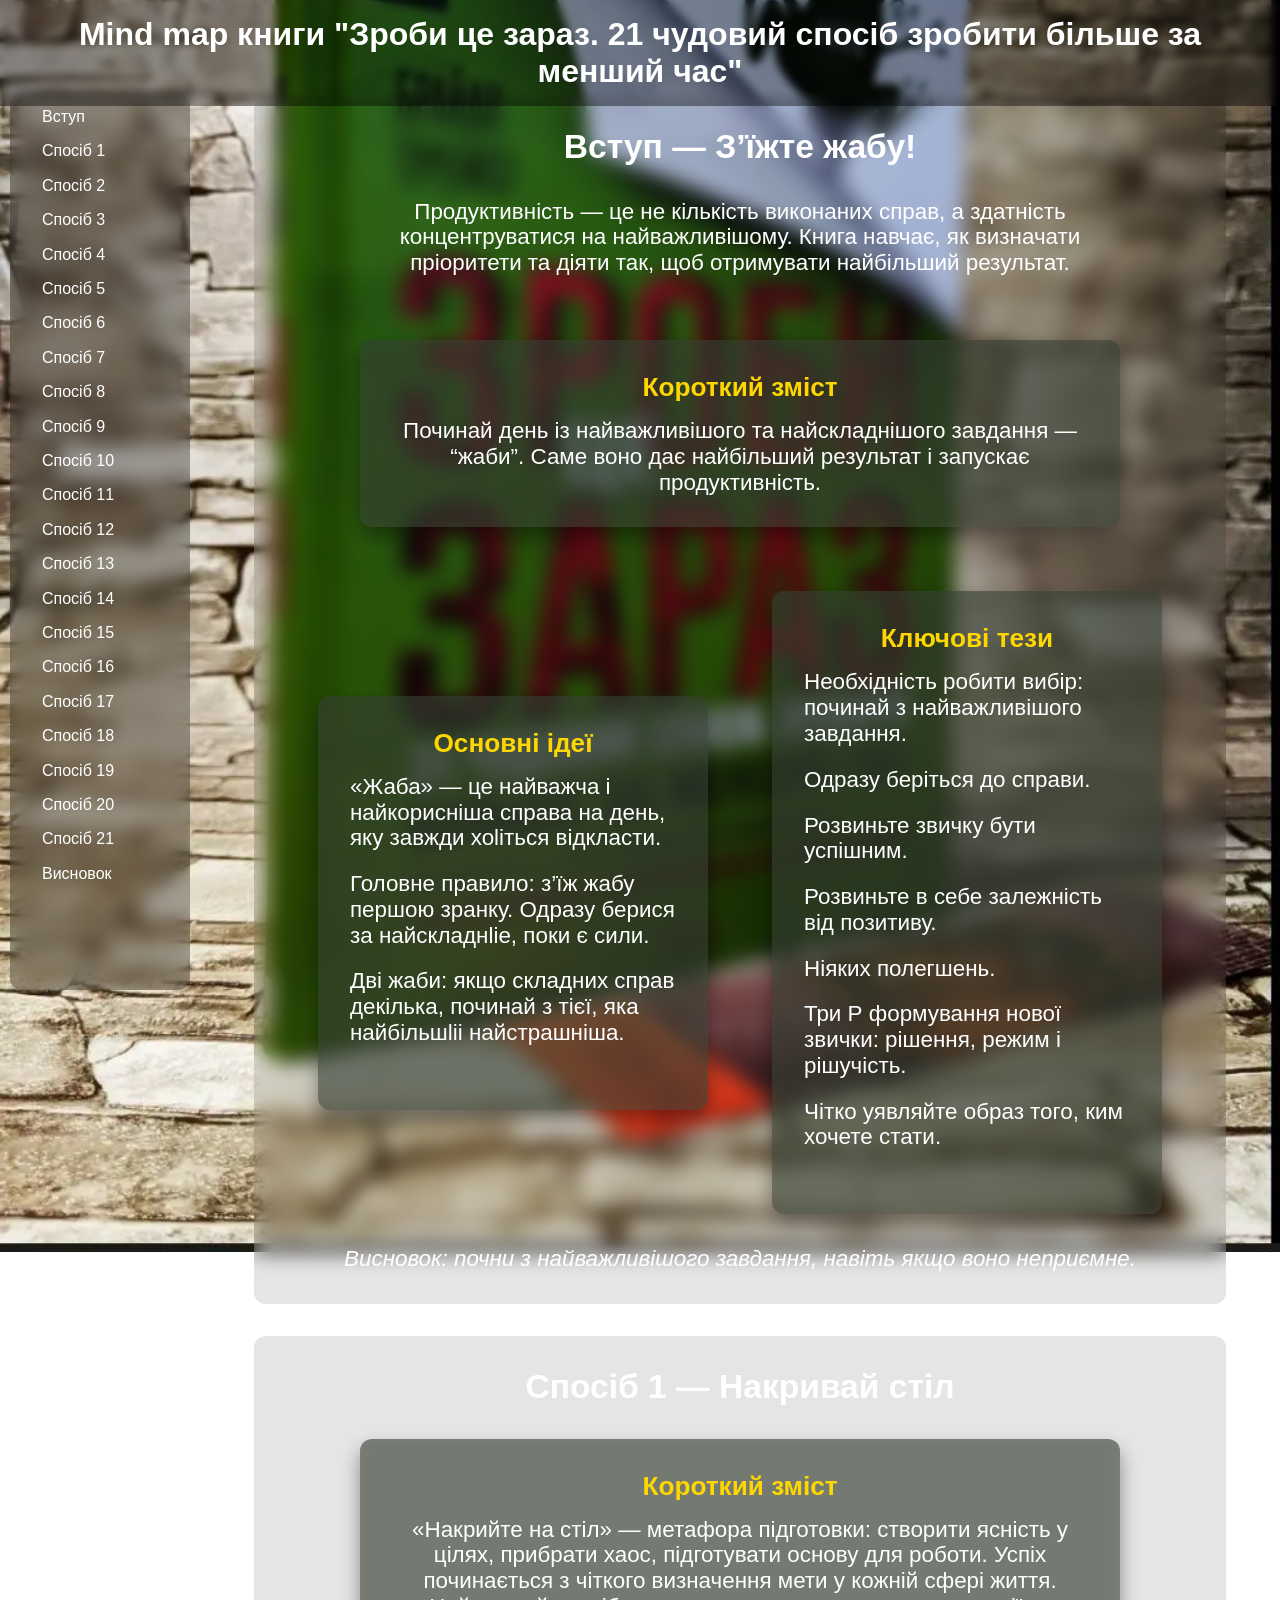
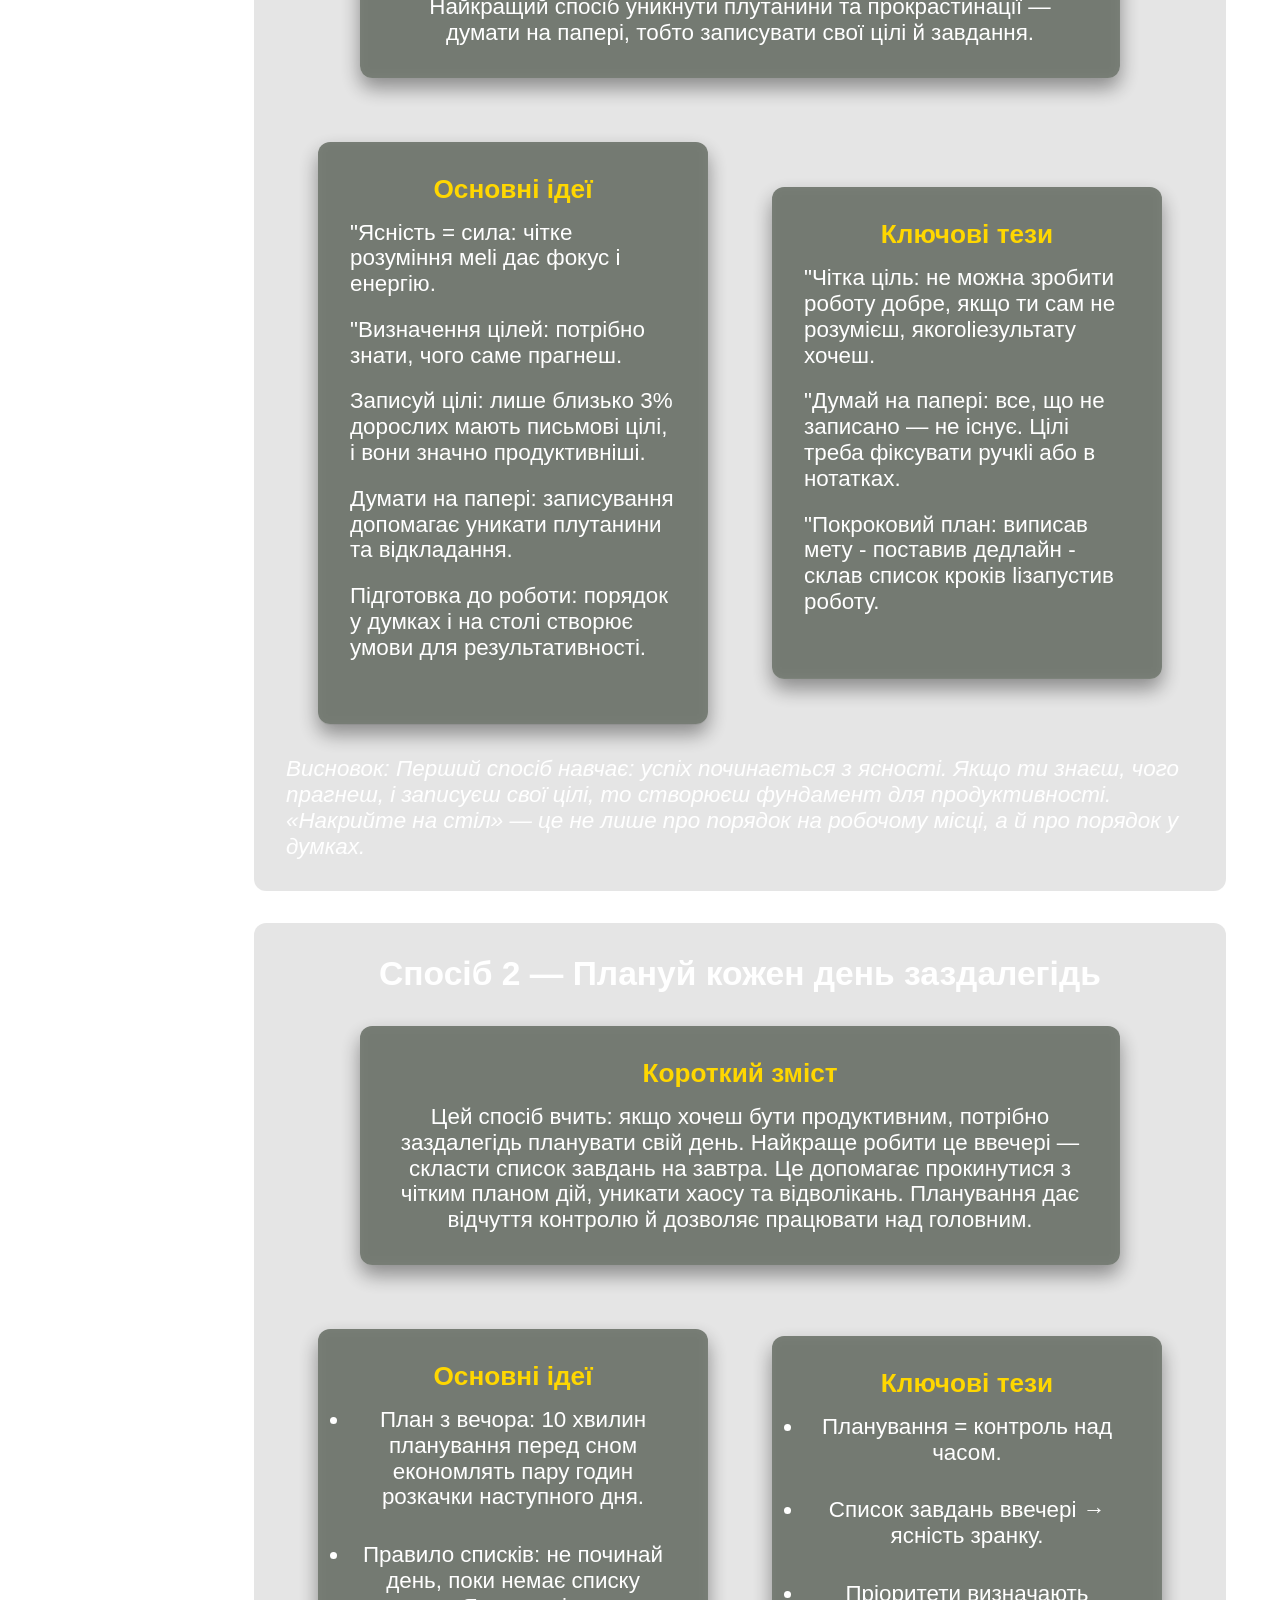
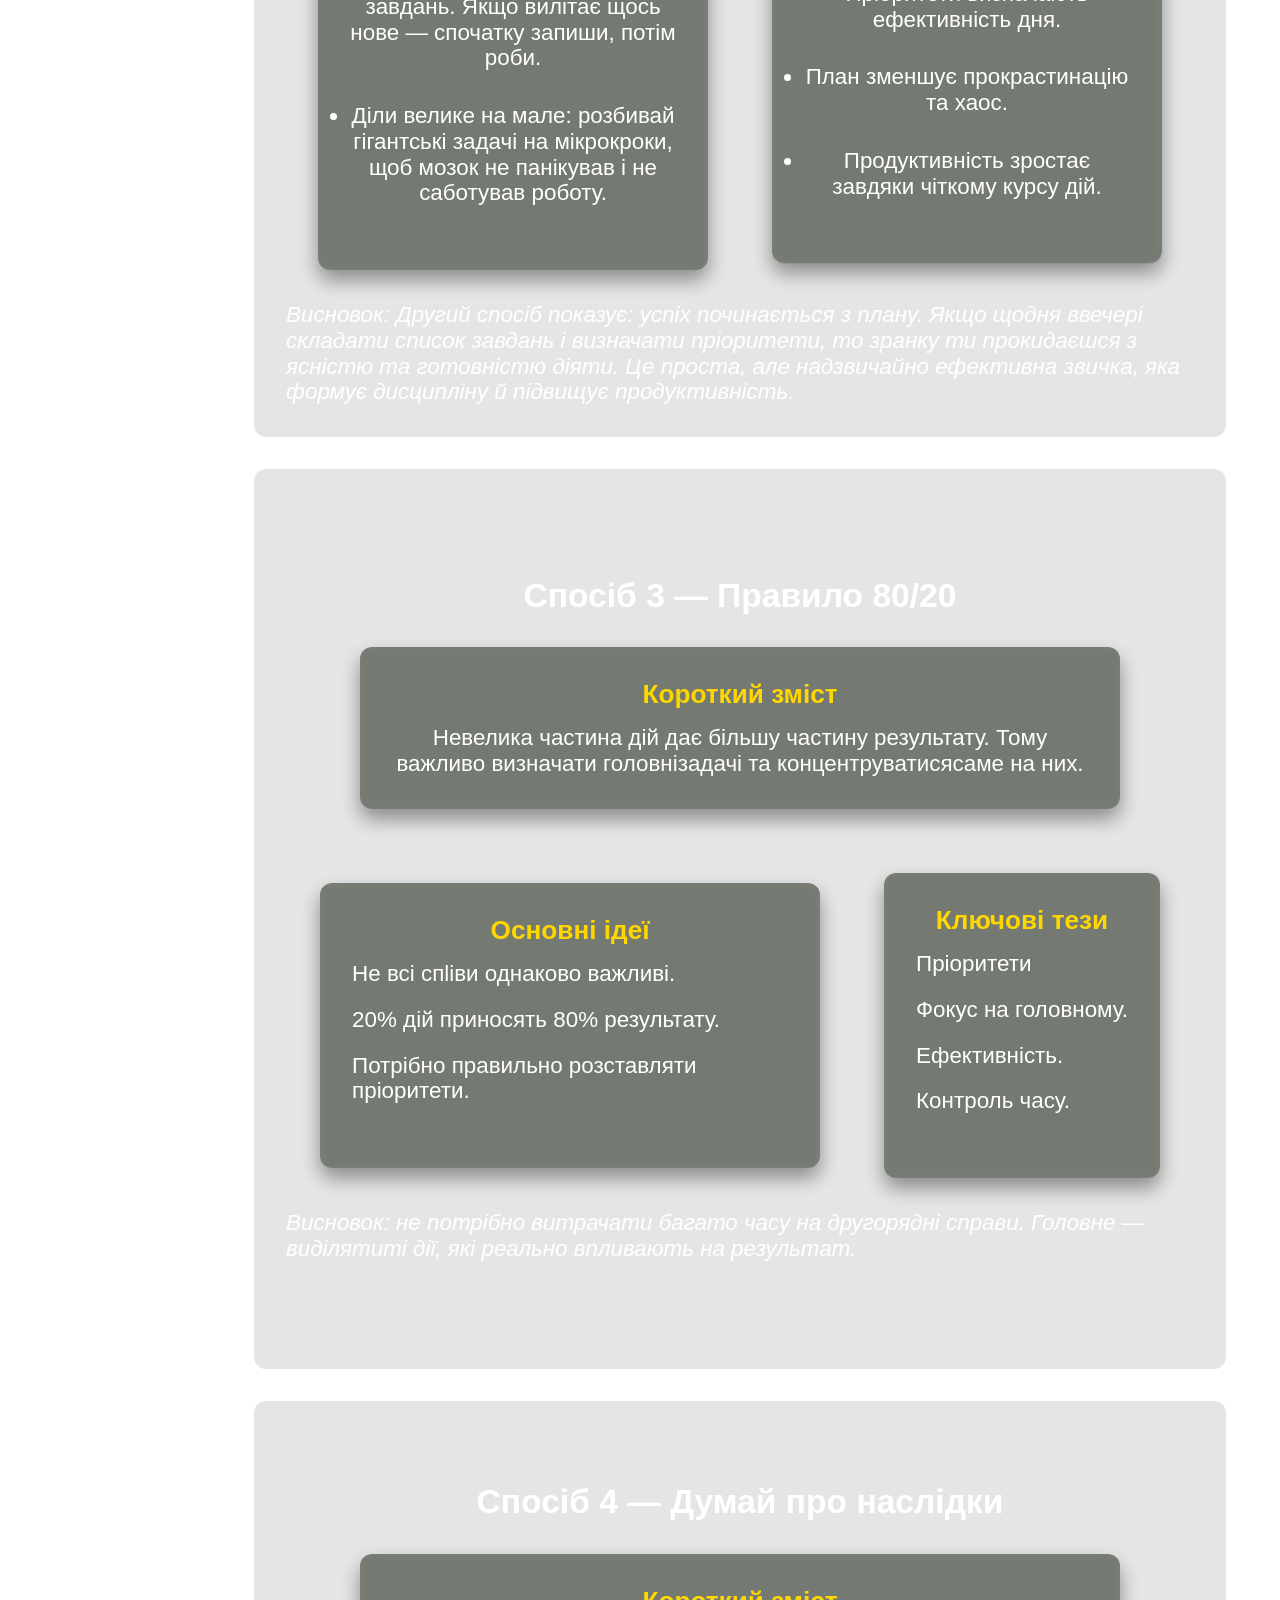
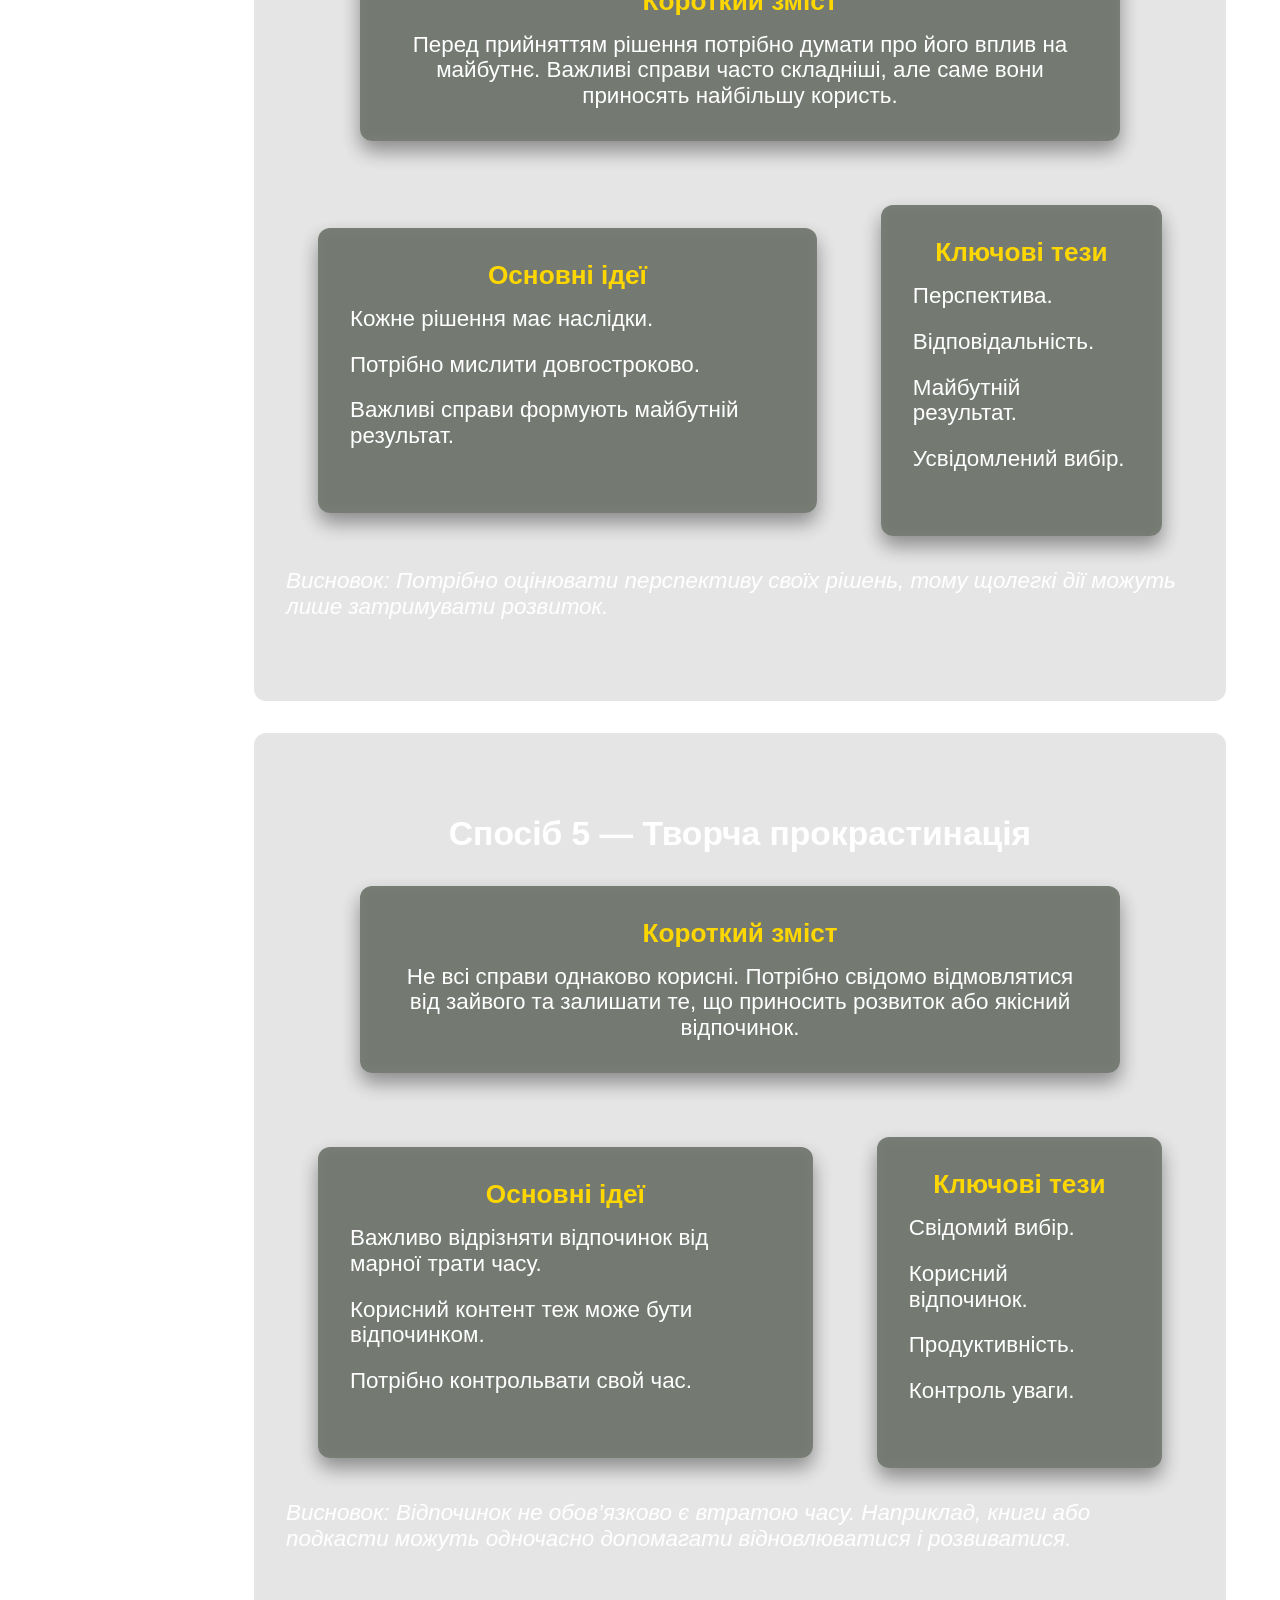
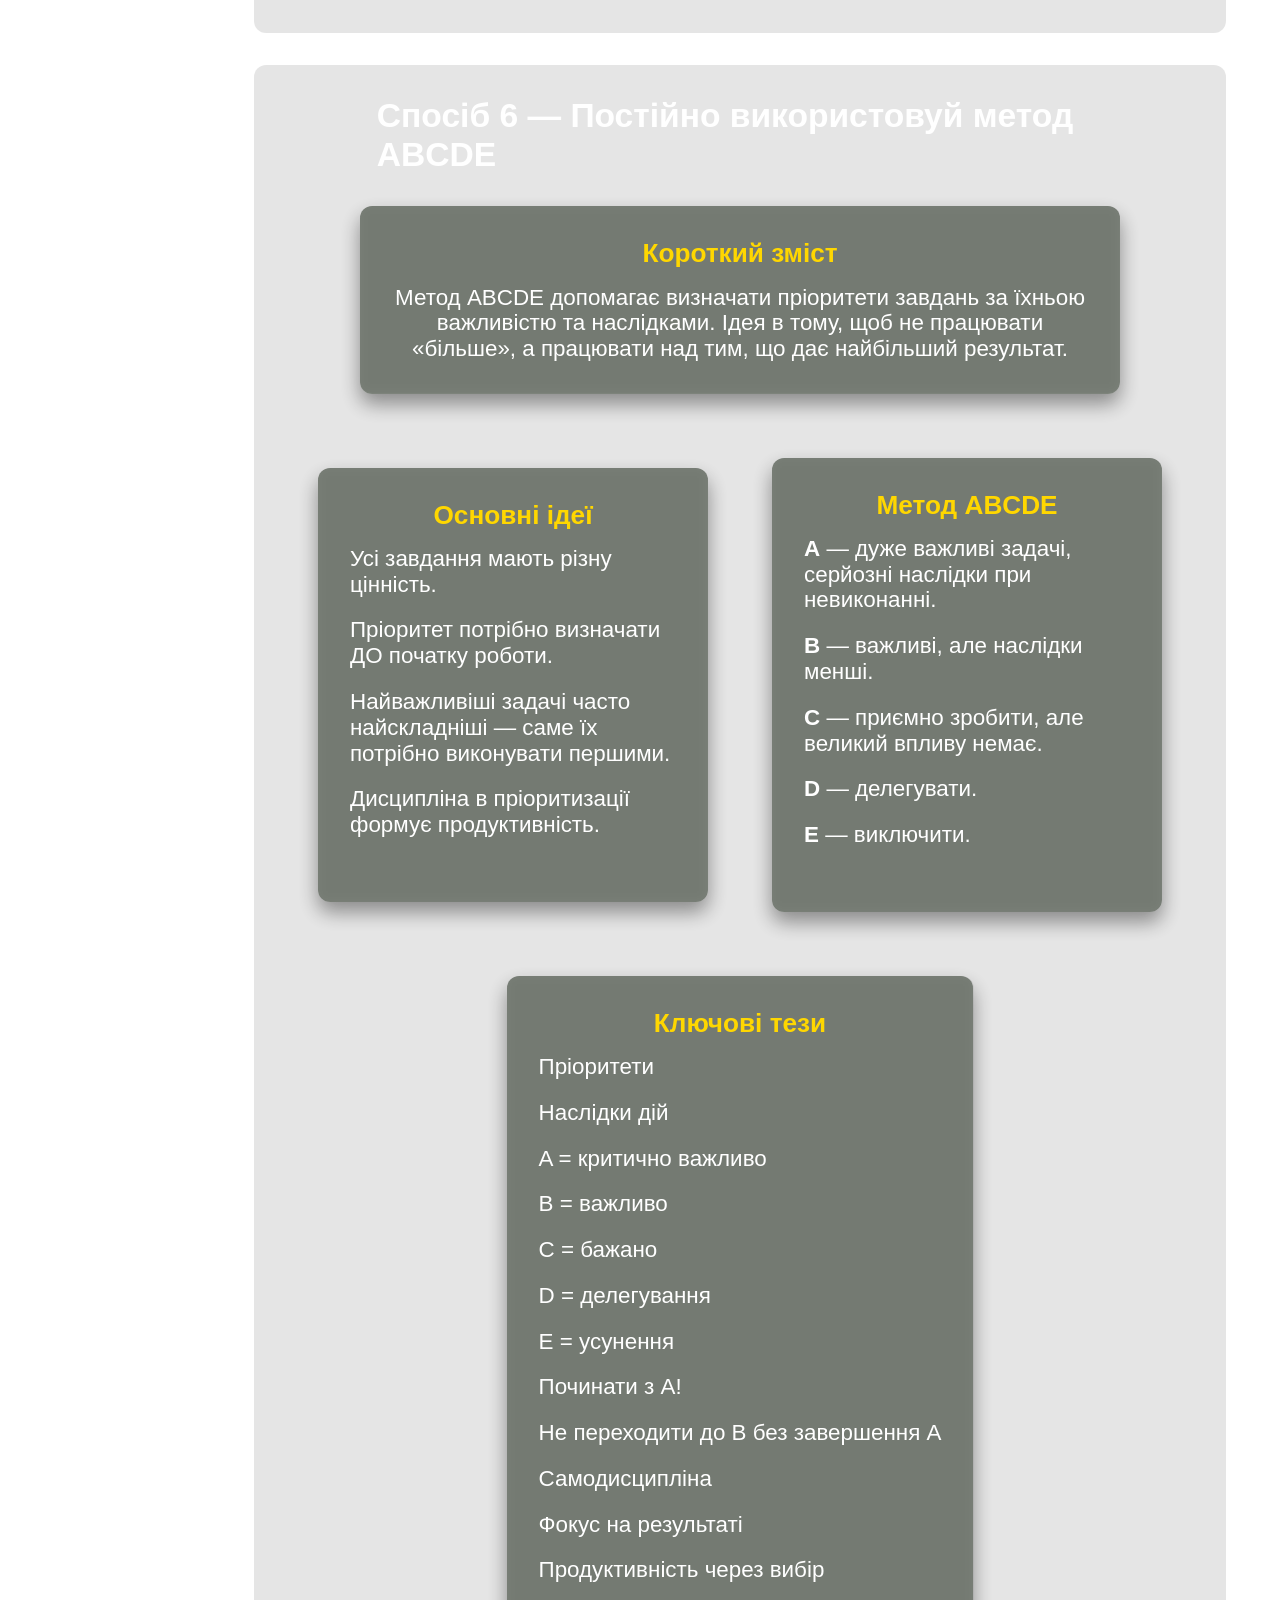
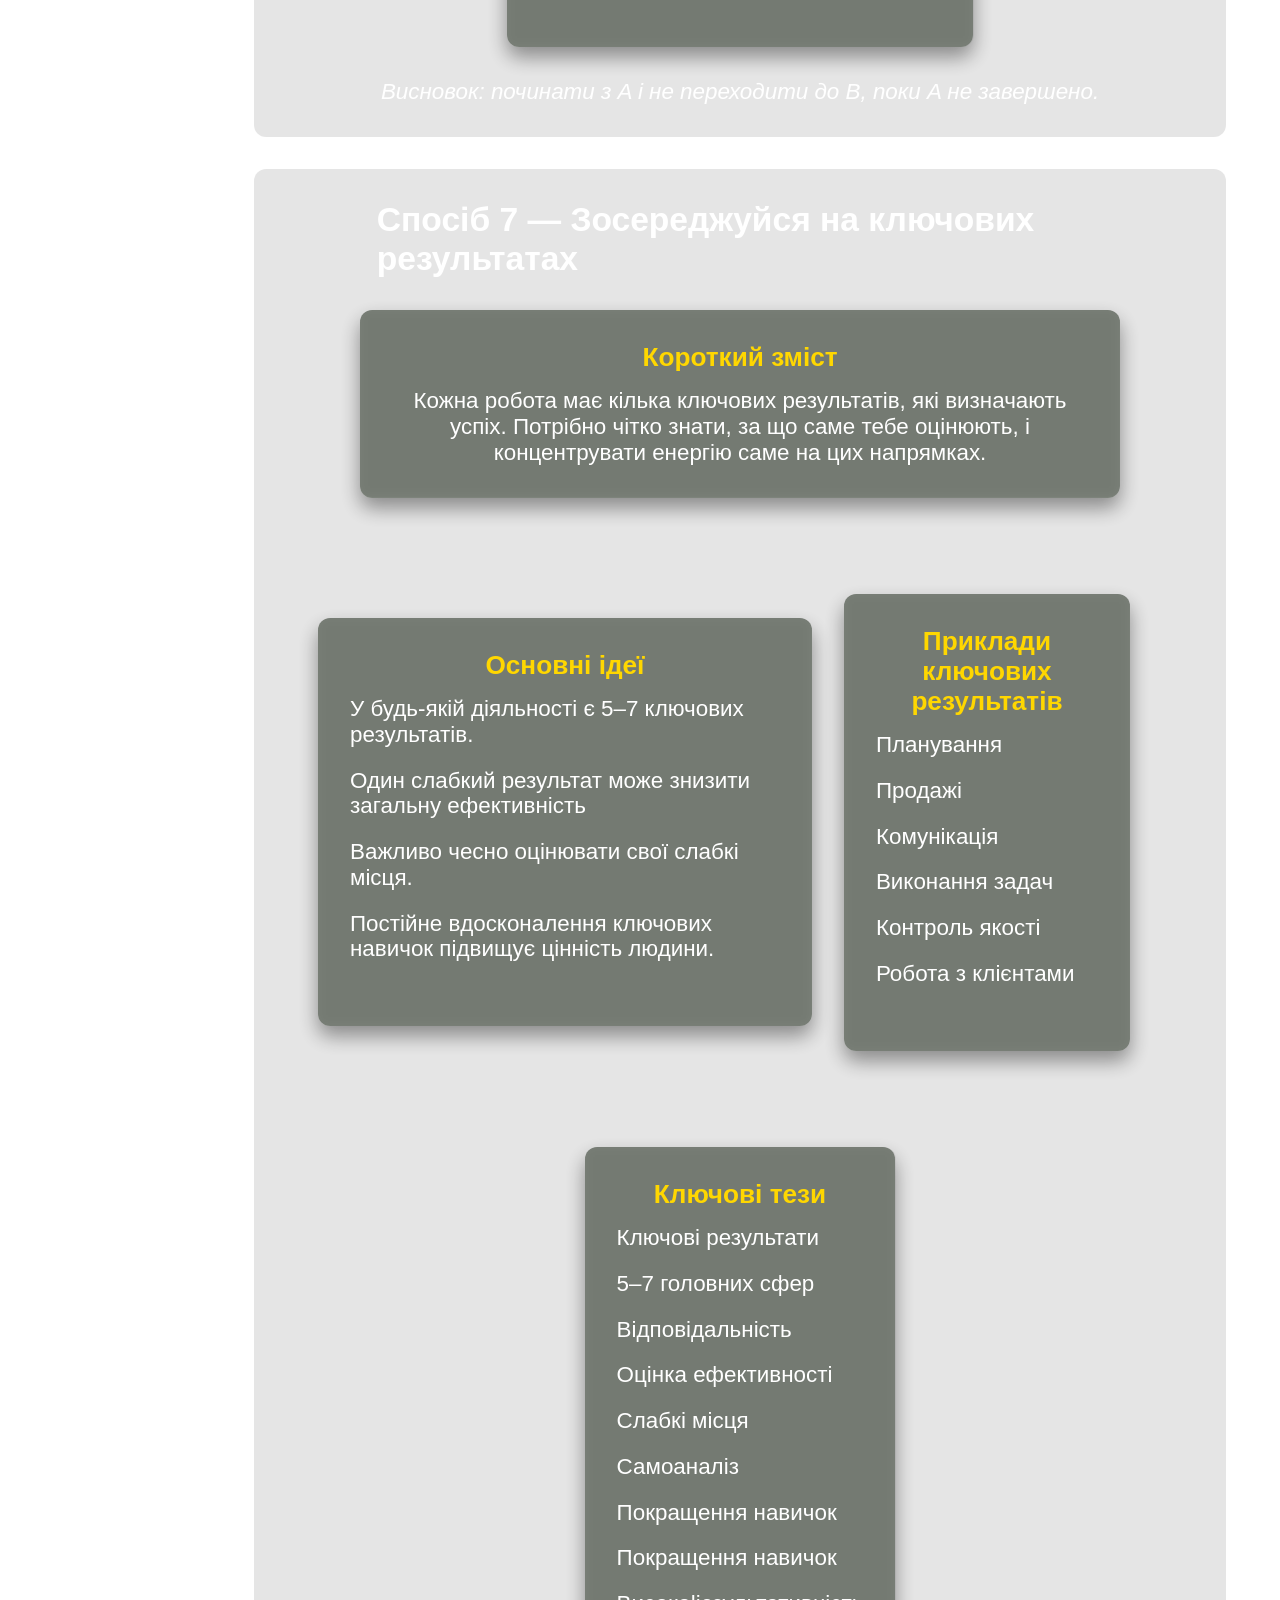
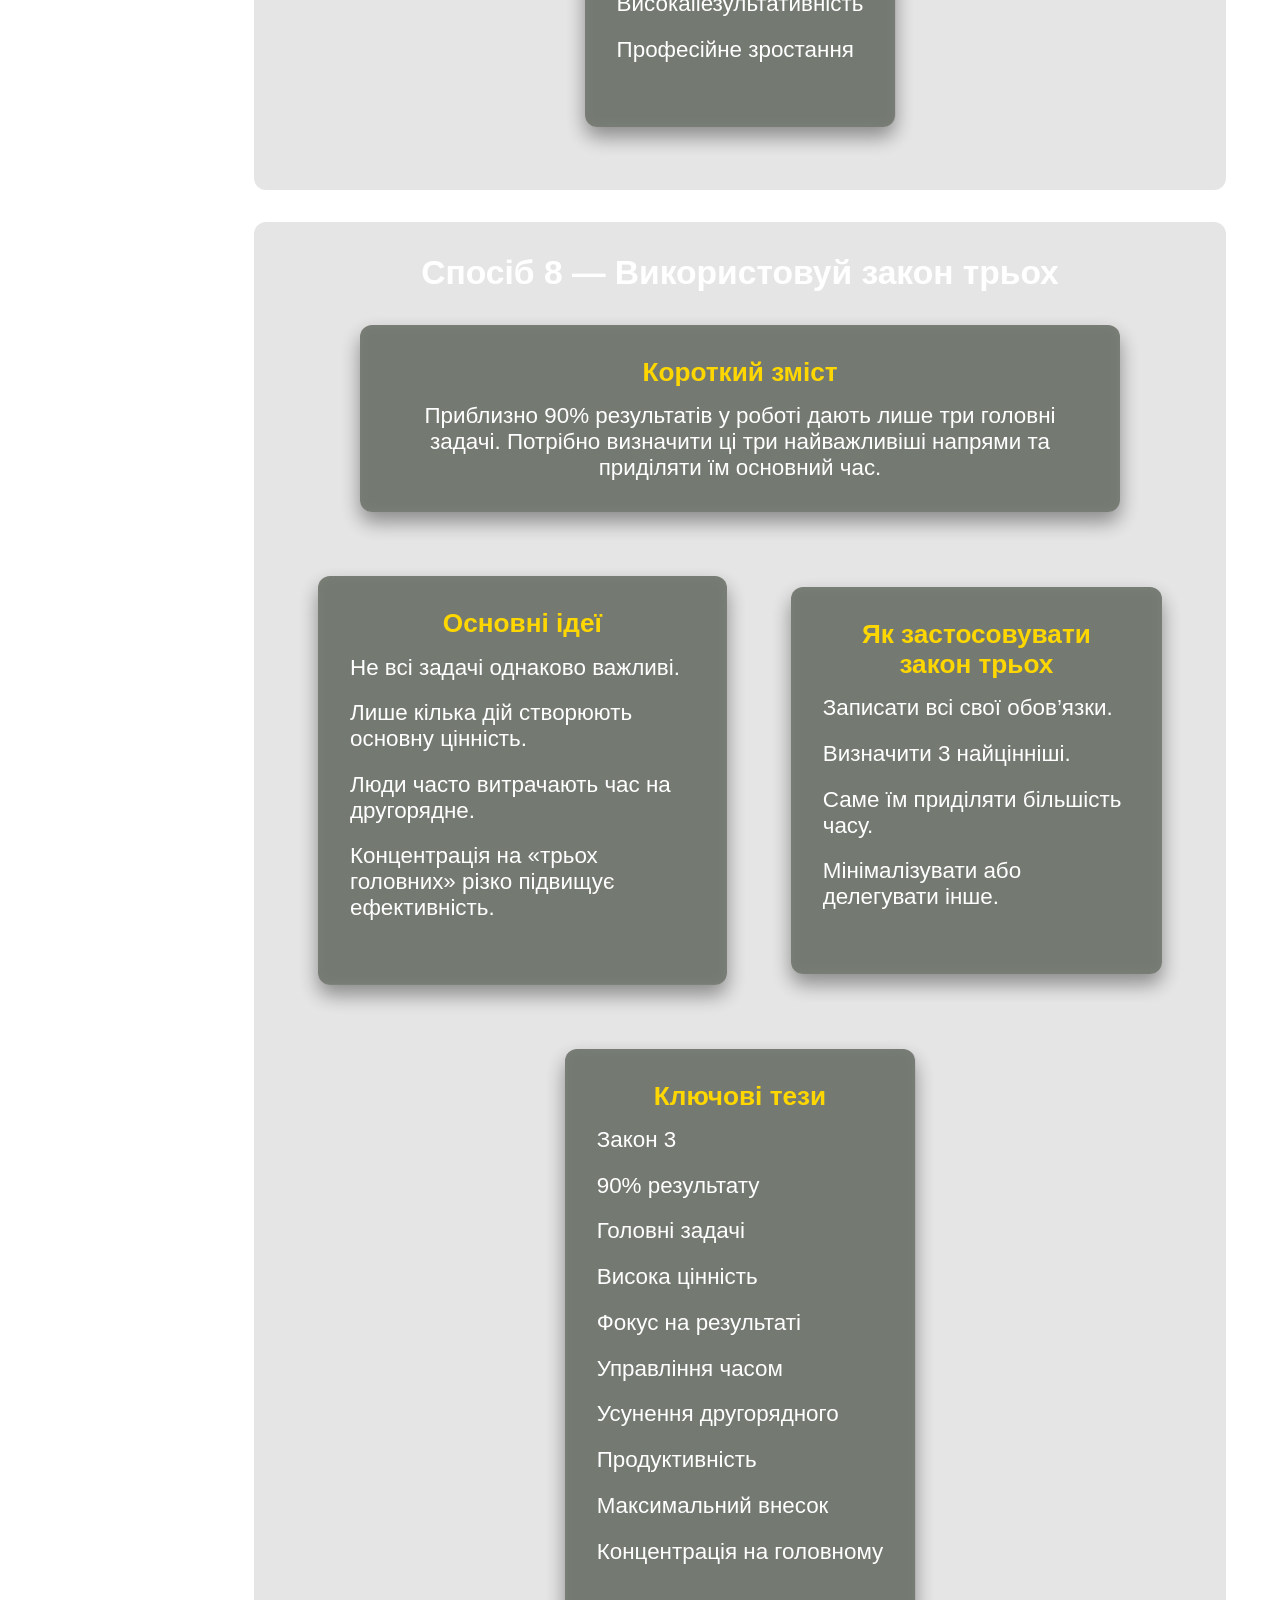
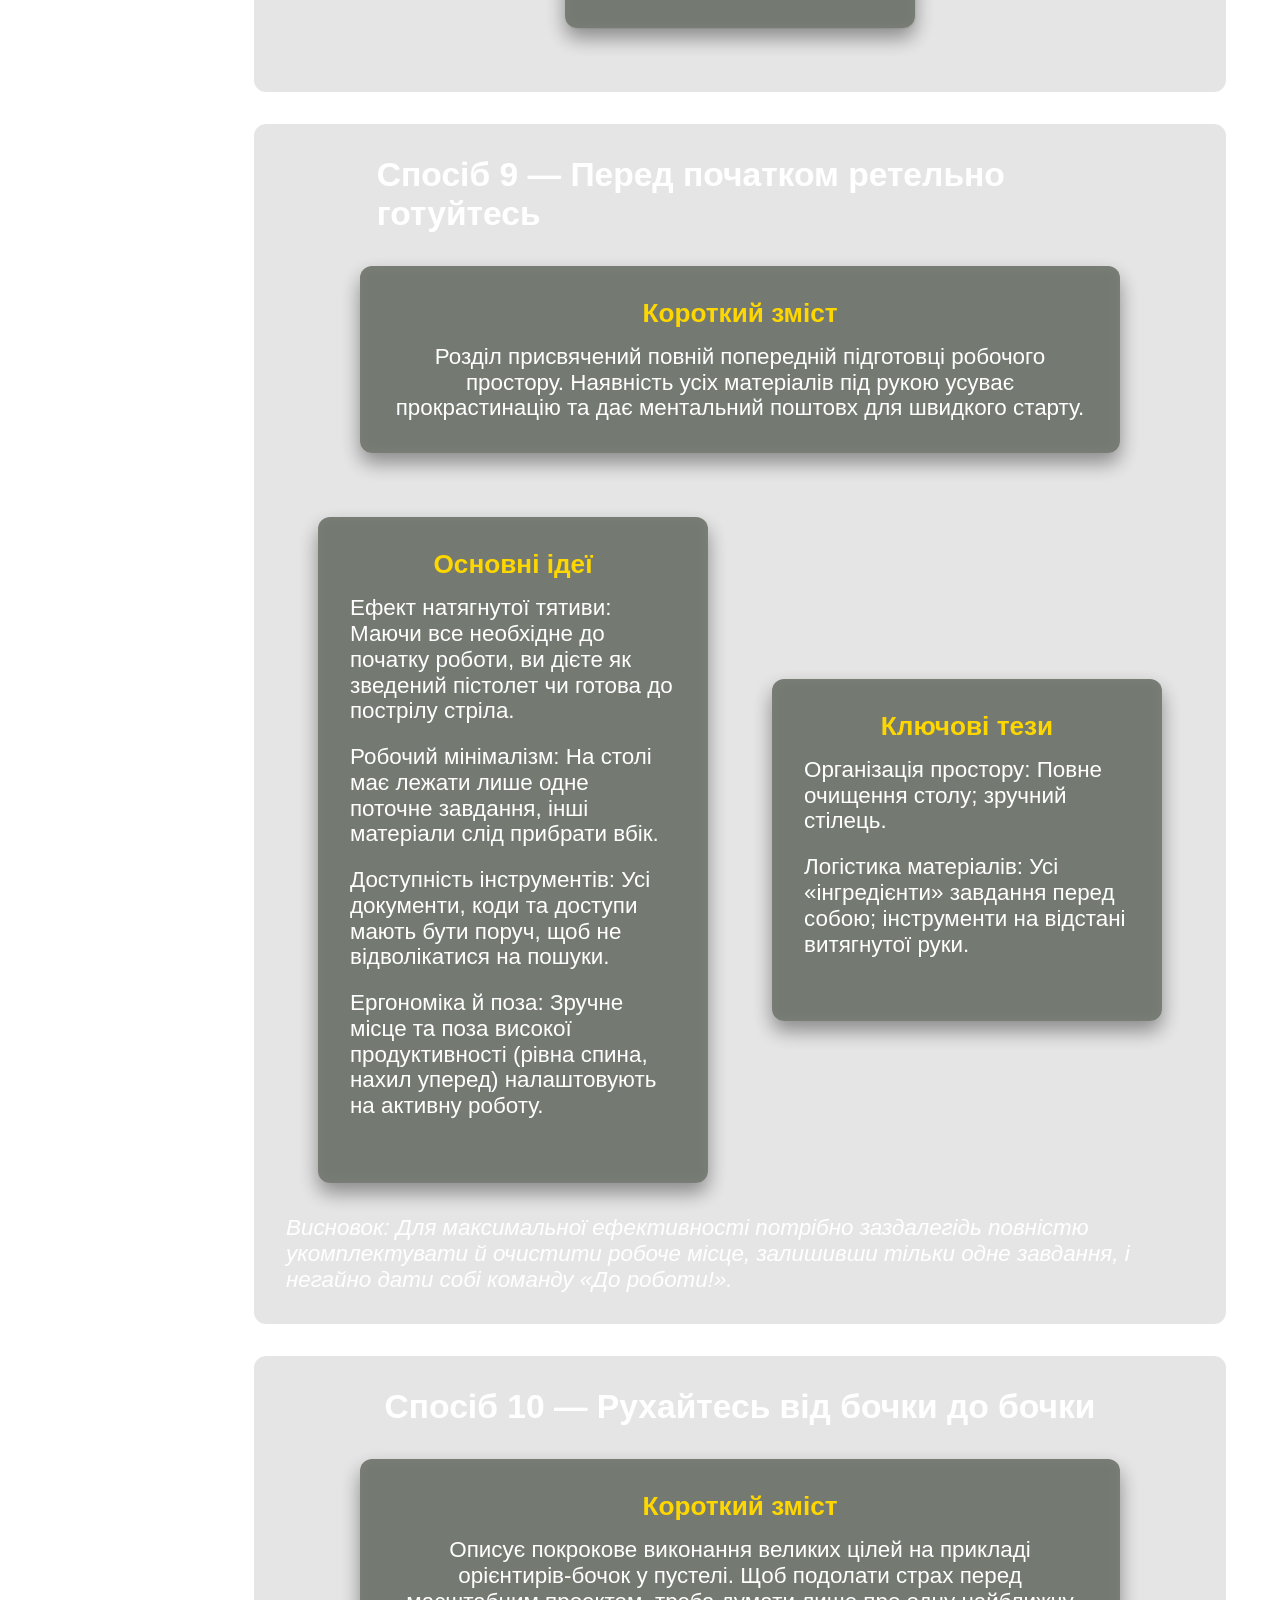
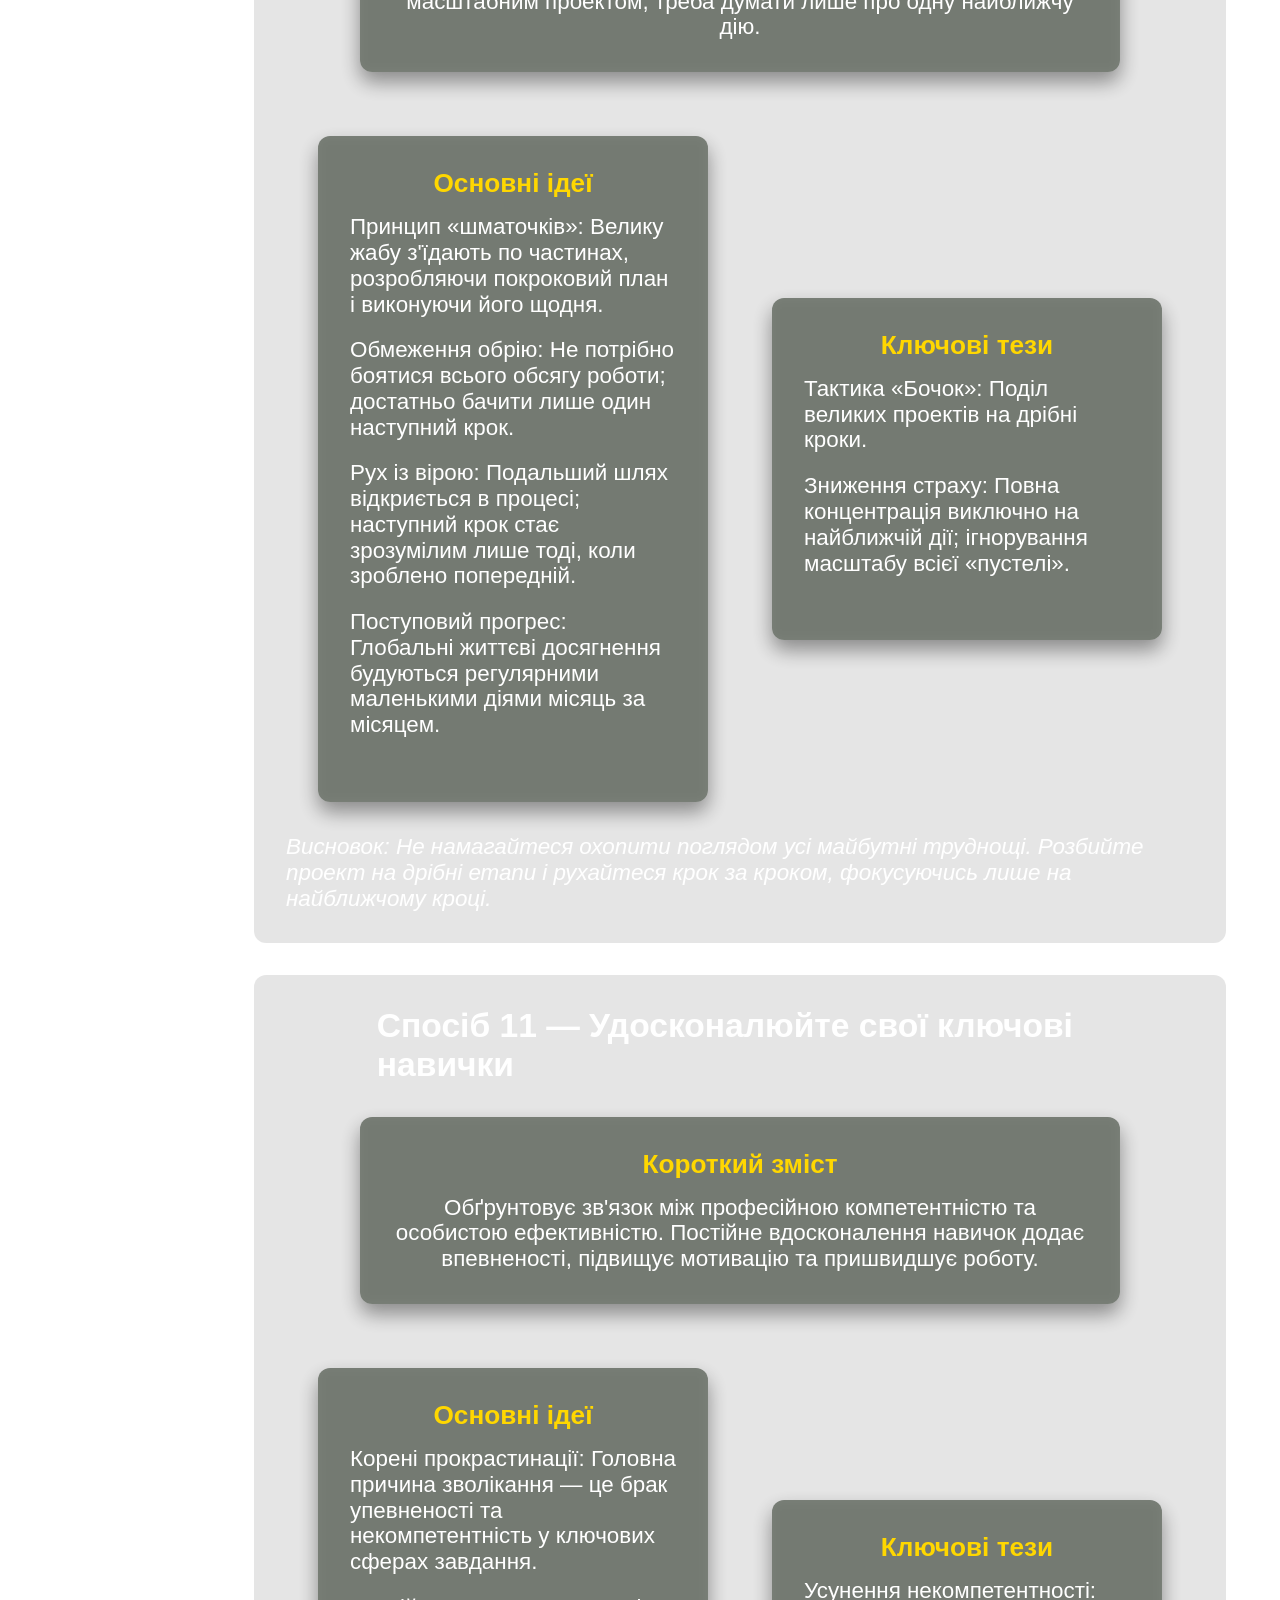
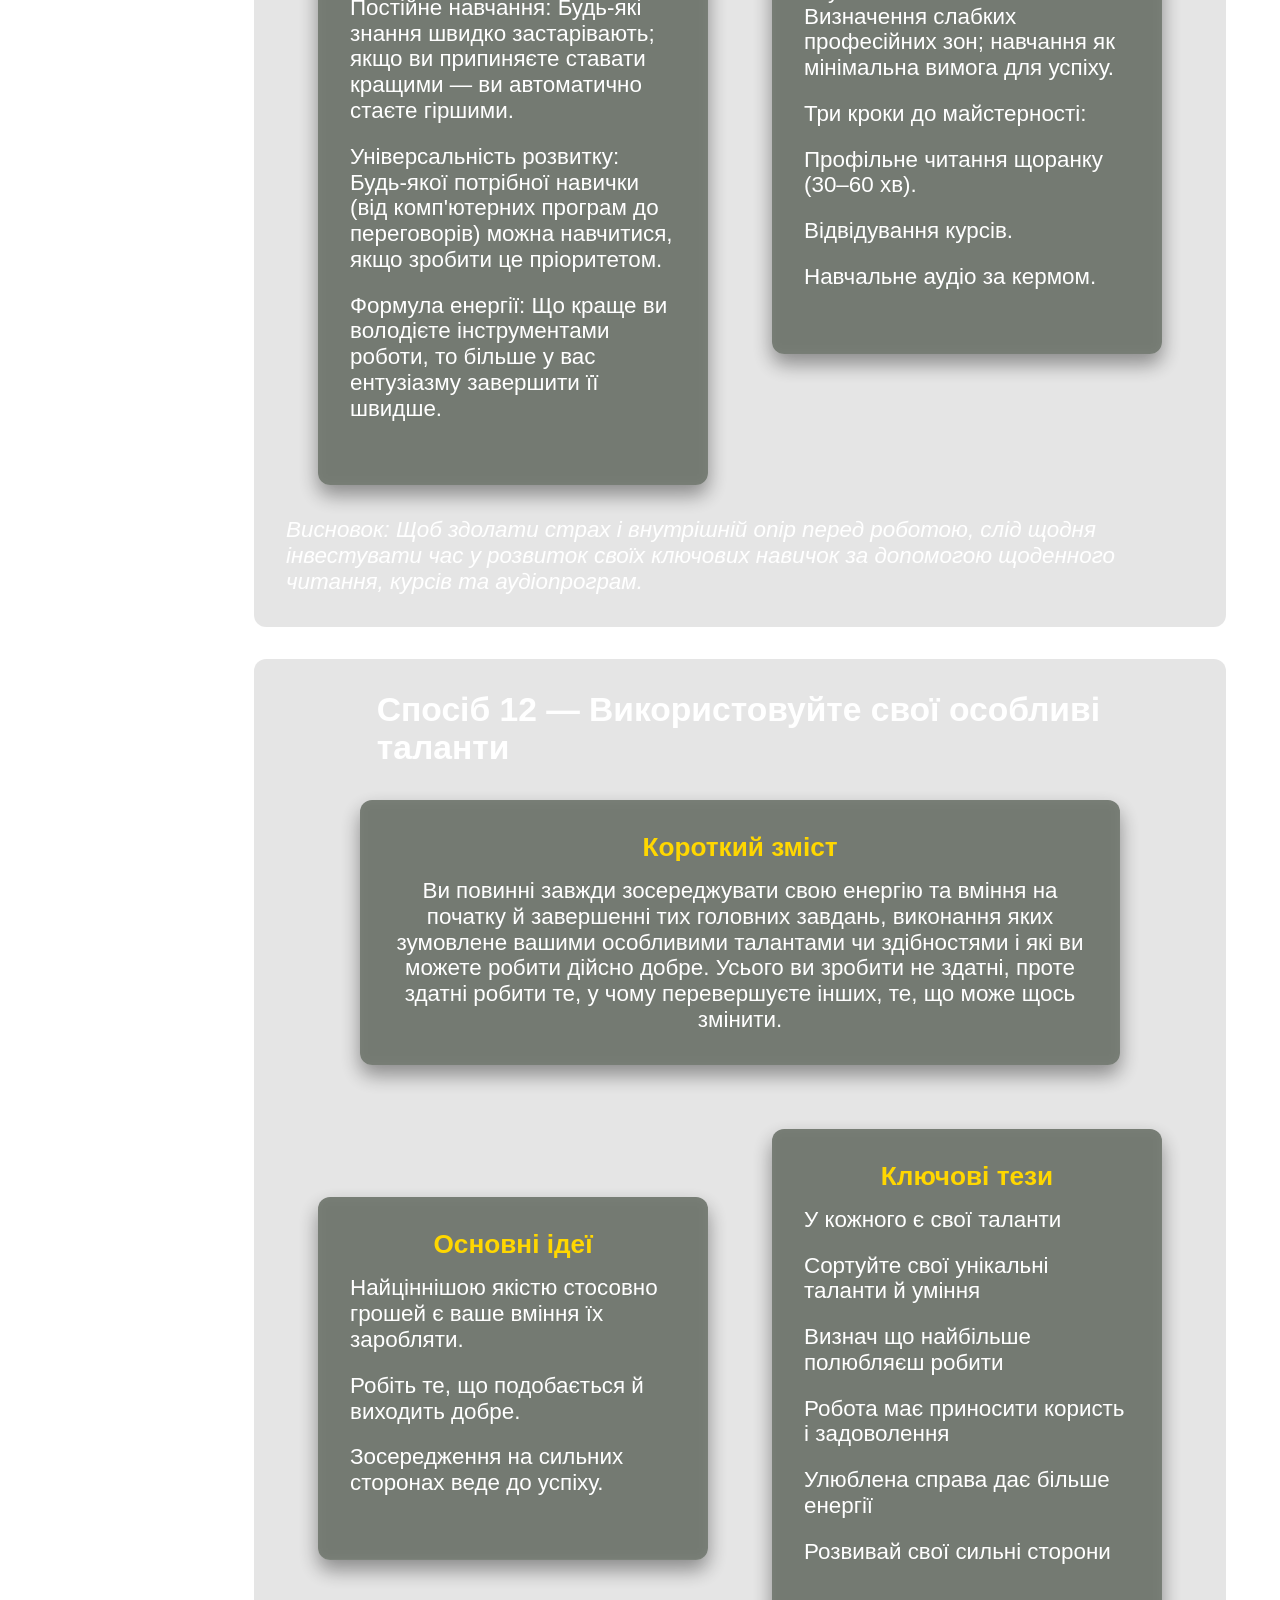
==== docs/index.html @ e4194904 "Refactor HTML structure and CSS styles for improved readability and consistency - Updated HTML headi" ====
<!DOCTYPE html>
<html lang="uk">

<head>
  <meta charset="UTF-8">
  <title>Зроби це зараз — 21 спосіб</title>
  <!-- <link rel="stylesheet" href="modern-normalize.min.css"> -->
  <link rel="stylesheet" href="https://cdnjs.cloudflare.com/ajax/libs/modern-normalize/2.0.0/modern-normalize.min.css">
  <link rel="stylesheet" href="style.css">
</head>

<body>
  <header class="header">
    <h1 class="title">Mind map книги "Зроби це зараз. 21 чудовий спосіб зробити більше за менший час"</h1>
    <!-- <p></p> -->
  </header>

  <nav class="sidebar">
    <ul class="nav__list">
      <li class="nav__item"><a href="#intro">Вступ</a></li>
      <li class="nav__item"><a href="#method1">Спосіб 1</a></li>
      <li class="nav__item"><a href="#method2">Спосіб 2</a></li>
      <li class="nav__item"><a href="#method3">Спосіб 3</a></li>
      <li class="nav__item"><a href="#method4">Спосіб 4</a></li>
      <li class="nav__item"><a href="#method5">Спосіб 5</a></li>
      <li class="nav__item"><a href="#method6">Спосіб 6</a></li>
      <li class="nav__item"><a href="#method7">Спосіб 7</a></li>
      <li class="nav__item"><a href="#method8">Спосіб 8</a></li>
      <li class="nav__item"><a href="#method9">Спосіб 9</a></li>
      <li class="nav__item"><a href="#method10">Спосіб 10</a></li>
      <li class="nav__item"><a href="#method11">Спосіб 11</a></li>
      <li class="nav__item"><a href="#method12">Спосіб 12</a></li>
      <li class="nav__item"><a href="#method13">Спосіб 13</a></li>
      <li class="nav__item"><a href="#method14">Спосіб 14</a></li>
      <li class="nav__item"><a href="#method15">Спосіб 15</a></li>
      <li class="nav__item"><a href="#method16">Спосіб 16</a></li>
      <li class="nav__item"><a href="#method17">Спосіб 17</a></li>
      <li class="nav__item"><a href="#method18">Спосіб 18</a></li>
      <li class="nav__item"><a href="#method19">Спосіб 19</a></li>
      <li class="nav__item"><a href="#method20">Спосіб 20</a></li>
      <li class="nav__item"><a href="#method21">Спосіб 21</a></li>
      <li class="nav__item"><a href="#conclusion">Висновок</a></li>
    </ul>
  </nav>

  <main class="main">
    <article class="card" id="intro">
      <header class="card__header">
        <h2 class="card__title">Вступ — З’їжте жабу!</h2>
      </header>

      <div class="card__summary">
        <p class="card__text">
          Продуктивність — це не кількість виконаних справ, а здатність концентруватися на найважливішому. Книга навчає,
          як визначати пріоритети та діяти так, щоб отримувати найбільший результат.
        </p>
      </div>
      <section class="card__section cards-spring">
        <div class="card__content spring-card">
          <h3 class="card__subtitle">Короткий зміст</h3>
          <p>
            Починай день із найважливішого та найскладнішого завдання — “жаби”.
            Саме воно дає найбільший результат і запускає продуктивність.
          </p>
        </div>
      </section>
      <div class="center-blocks">
        <div class="cards-spring">
          <div class="spring-card">
            <h3 class="card__subtitle">Основні ідеї</h3>
            <ul class="card__list">
              <li class="card__item">«Жаба» — це найважча і найкорисніша справа на день, яку завжди хоliться відкласти.
              </li>
              <li class="card__item">Головне правило: з’їж жабу першою зранку. Одразу берися за найскладнliе, поки є
                сили.</li>
              <li class="card__item">Дві жаби: якщо складних справ декілька, починай з тієї, яка найбільшliі
                найстрашніша.</li>
            </ul>
          </div>
        </div>
        <div class="cards-spring">
          <div class="spring-card">
            <h3 class="card__subtitle">Ключові тези</h3>
            <ul class="card__list">
              <li class="card__item">
                Необхідність робити вибір: починай з найважливішого завдання.
              </li>
              <li class="card__item">
                Одразу беріться до справи.
              </li>
              <li class="card__item">
                Розвиньте звичку бути успішним.
              </li>
              <li class="card__item">
                Розвиньте в себе залежність від позитиву.
              </li>
              <li class="card__item">
                Ніяких полегшень.
              </li>
              <li class="card__item">
                Три Р формування нової звички: рішення, режим
                і рішучість.
              </li>
              <li class="card__item">
                Чітко уявляйте образ того, ким хочете стати.
              </li>
            </ul>
          </div>
        </div>

      </div>
      <footer>
        <p><em>Висновок: почни з найважливішого завдання, навіть якщо воно неприємне.</em></p>
      </footer>
    </article>

    <article id="method1" class="card">
      <header class="card__header">
        <h2 class="card__title">Спосіб 1 — Накривай стіл</h2>
      </header>
      <section class="card__section cards-spring">
        <div class="card__content spring-card">
          <h3 class="card__subtitle">Короткий зміст</h3>
          <p class="card__text">
            «Накрийте на стіл» — метафора підготовки: створити ясність у цілях, прибрати хаос, підготувати основу для
            роботи.
            Успіх починається з чіткого визначення мети у кожній сфері життя.
            Найкращий спосіб уникнути плутанини та прокрастинації — думати на папері, тобто записувати свої цілі й
            завдання.
          </p>
        </div>
      </section>
      <div class="center-blocks">
        <div class="cards-spring ">
          <div class="spring-card">
            <h3 class="card__subtitle">Основні ідеї</h3>
            <ul class="card__list">
              <li class="card__item">"Ясність = сила: чітке розуміння меli дає фокус і енергію.</li>
              <li class="card__item">"Визначення цілей: потрібно знати, чого саме прагнеш.</li>
              <li class="card__item">
                Записуй цілі: лише близько 3% дорослих мають письмові цілі, і вони значно продуктивніші.
              </li>
              <li class="card__item">
                Думати на папері: записування допомагає уникати плутанини та відкладання.
              </li>
              <li class="card__item">
                Підготовка до роботи: порядок у думках і на столі створює умови для результативності.
              </li>
            </ul>
          </div>
        </div>
        <div class="cards-spring card__block card__block--theses">
          <div class="spring-card">
            <h3 class="card__subtitle">Ключові тези</h3>
            <ul class="card__list">
              <li class="card__item">"Чітка ціль: не можна зробити роботу добре, якщо ти сам не розумієш,
                якогоliезультату хочеш.</li>
              <li class="card__item">"Думай на папері: все, що не записано — не існує. Цілі треба фіксувати ручкli або в
                нотатках.</li>
              <li class="card__item">"Покроковий план: виписав мету - поставив дедлайн - склав список кроків liзапустив
                роботу.</li>
            </ul>
          </div>
        </div>

      </div>

      <footer>
        <p><em>Висновок: Перший спосіб навчає: успіх починається з ясності. Якщо ти знаєш, чого прагнеш, і записуєш
            свої цілі, то створюєш
            фундамент для продуктивності. «Накрийте на стіл» — це не лише про порядок на робочому місці, а й про порядок
            у думках.</em></p>
      </footer>
    </article>

    <article id="method2" class="card">
      <header class="card__header">
        <h2 class="card__title">Спосіб 2 — Плануй кожен день заздалегідь</h2>
      </header>
      <section class="card__section cards-spring">
        <div class="card__content spring-card">
          <h3 class="card__subtitle">Короткий зміст</h3>
          <p class="card__text">
            Цей спосіб вчить: якщо хочеш бути продуктивним, потрібно заздалегідь планувати свій день. Найкраще робити це
            ввечері —
            скласти список завдань на завтра. Це допомагає прокинутися з чітким планом дій, уникати хаосу та
            відволікань.
            Планування
            дає відчуття контролю й дозволяє працювати над головним.
          </p>
      </section>
      <div class="center-blocks">
        <div class="cards-spring">
          <div class="spring-card">
            <h3 class="card__subtitle">Основні ідеї</h3>
            <ul>
              <li>План з вечора: 10 хвилин планування перед сном економлять пару годин розкачки наступного дня.</li>
              <li>Правило списків: не починай день, поки немає списку завдань. Якщо вилітає щось нове — спочатку запиши,
                потім роби.</li>
              <li>Діли велике на мале: розбивай гігантські задачі на мікрокроки, щоб мозок не панікував і не саботував
                роботу.</li>
            </ul>
          </div>
        </div>
        <div class="cards-spring">
          <div class="spring-card">
            <h3 class="card__subtitle">Ключові тези</h3>
            <ul>
              <li>
                Планування = контроль над часом.
              </li>
              <li>
                Список завдань ввечері → ясність зранку.
              </li>
              <li>
                Пріоритети визначають ефективність дня.
              </li>
              <li>
                План зменшує прокрастинацію та хаос.
              </li>
              <li>
                Продуктивність зростає завдяки чіткому курсу дій.
              </li>
            </ul>
          </div>
        </div>
      </div>

      <footer>
        <p><em>Висновок: Другий спосіб показує: успіх починається з плану. Якщо щодня ввечері складати список завдань і
            визначати пріоритети, то
            зранку ти прокидаєшся з ясністю та готовністю діяти. Це проста, але надзвичайно ефективна звичка, яка
            формує дисципліну
            й підвищує продуктивність.</em></p>
      </footer>
    </article>
    <article id="method3" class="card">
      <header class="card__header">
        <h2 class="card__title">Спосіб 3 — Правило 80/20</h2>
      </header>
      <section class="card__section cards-spring">
        <div class="card__content spring-card">
          <h3 class="card__subtitle">Короткий зміст</h3>
          <p class="card__text">
            Невелика частина дій дає більшу частину результату. Тому важливо визначати головнізадачі та
            концентруватисясаме на них.
          </p>
        </div>
      </section>
      <div class="center-blocks">
        <div class="cards-spring">
          <div class="spring-card">
            <h3 class="card__subtitle">Основні ідеї</h3>
            <ul class="card__list">
              <li class="card__item">Не всі спliви однаково важливі.</li>
              <li class="card__item">20% дій приносять 80% результату.</li>
              <li class="card__item">Потрібно правильно розставляти пріоритети.</li>
            </ul>
          </div>
        </div>
        <div class="cards-spring">
          <div class="spring-card">
            <h3 class="card__subtitle">Ключові тези</h3>
            <ul class="card__list">
              <li class="card__item">
                Пріоритети
              </li>
              <li class="card__item">
                Фокус на головному.
              </li>
              <li class="card__item">
                Ефективність.
              </li>
              <li class="card__item">
                Контроль часу.
              </li>
            </ul>
          </div>
        </div>
      </div>

      <footer>
        <p><em>Висновок: не потрібно витрачати багато часу на другорядні справи. Головне — виділятиті дії, які реально
            впливають на результат.</em></p>
      </footer>
    </article>
    <article id="method4" class="card">
      <header class="card__header">
        <h2 class="card__title">Спосіб 4 — Думай про наслідки</h2>
      </header>
      <section class="card__section cards-spring">
        <div class="card__content spring-card">
          <h3 class="card__subtitle">Короткий зміст</h3>
          <p class="card__text">
            Перед прийняттям рішення потрібно думати про його вплив на майбутнє. Важливі справи часто складніші, але
            саме
            вони
            приносять найбільшу користь.
          </p>
        </div>
      </section>
      <div class="center-blocks">
        <div class="cards-spring">
          <div class="spring-card">
            <h3 class="card__subtitle">Основні ідеї</h3>
            <ul class="card__list">
              <li class="card__item">Кожне рішення має наслідки.</li>
              <li class="card__item">Потрібно мислити довгостроково.</li>
              <li class="card__item">Важливі справи формують майбутній результат.</li>
            </ul>
          </div>
        </div>
        <div class="cards-spring">
          <div class="spring-card">
            <h3 class="card__subtitle">Ключові тези</h3>
            <ul class="card__list">
              <li class="card__item">
                Перспектива.
              </li>
              <li class="card__item">
                Відповідальність.
              </li>
              <li class="card__item">
                Майбутній результат.
              </li>
              <li class="card__item">
                Усвідомлений вибір.
              </li>
            </ul>
          </div>
        </div>
      </div>

      <footer>
        <p><em>Висновок: Потрібно оцінювати перспективу своїх рішень, тому щолегкі дії можуть лише затримувати
            розвиток.</em></p>
      </footer>
    </article>
    <article id="method5" class="card">
      <header class="card__header">
        <h2 class="card__title">Спосіб 5 — Творча прокрастинація</h2>
      </header>
      <section class="card__section cards-spring">
        <div class="card__content spring-card">
          <h3 class="card__subtitle">Короткий зміст</h3>
          <p class="card__text">
            Не всі справи однаково корисні. Потрібно свідомо відмовлятися від зайвого та залишати те, що приносить
            розвиток або якісний відпочинок.
          </p>
        </div>
      </section>
      <div class="center-blocks">
        <div class="cards-spring">
          <div class="spring-card">
            <h3 class="card__subtitle">Основні ідеї</h3>
            <ul class="card__list">
              <li class="card__item">Важливо відрізняти відпочинок від марної трати часу.</li>
              <li class="card__item">Корисний контент теж може бути відпочинком.</li>
              <li class="card__item">Потрібно контрольвати свой час.</li>
            </ul>
          </div>
        </div>
        <div class="cards-spring">
          <div class="spring-card">
            <h3 class="card__subtitle">Ключові тези</h3>
            <ul class="card__list">
              <li class="card__item">
                Свідомий вибір.
              </li>
              <li class="card__item">
                Корисний відпочинок.
              </li>
              <li class="card__item">
                Продуктивність.
              </li>
              <li class="card__item">
                Контроль уваги.
              </li>
            </ul>
          </div>
        </div>
      </div>

      <footer>
        <p><em>Висновок: Відпочинок не обов’язково є втратою часу. Наприклад, книги або подкасти можуть одночасно
            допомагати відновлюватися і
            розвиватися.</em></p>
      </footer>
    </article>
    <article id="method6" class="card">
      <header class="card__header">
        <h2 class="card__title">Спосіб 6 — Постійно використовуй метод ABCDE</h2>
      </header>

      <section class="card__section cards-spring">
        <div class="card__content spring-card">
          <h3 class="card__subtitle">Короткий зміст</h3>
          <p class="card__text">
            Метод ABCDE допомагає визначати пріоритети завдань за їхньою важливістю та наслідками.
            Ідея в тому, щоб не працювати «більше», а працювати над тим, що дає найбільший результат.
          </p>
        </div>
      </section>

      <div class="center-blocks">
        <div class="cards-spring">
          <div class="spring-card">
            <h3 class="card__subtitle">Основні ідеї</h3>
            <ul class="card__list">
              <li class="card__item">Усі завдання мають різну цінність.</li>
              <li class="card__item">Пріоритет потрібно визначати ДО початку роботи.</li>
              <li class="card__item">Найважливіші задачі часто найскладніші — саме їх потрібно виконувати першими.</li>
              <li class="card__item">Дисципліна в пріоритизації формує продуктивність.</li>
            </ul>
          </div>
        </div>

        <div class="cards-spring">
          <div class="spring-card">
            <h3 class="card__subtitle">Метод ABCDE</h3>
            <ul class="card__list">
              <li class="card__item"><strong>A</strong> — дуже важливі задачі, серйозні наслідки при невиконанні.</li>
              <li class="card__item"><strong>B</strong> — важливі, але наслідки менші.</li>
              <li class="card__item"><strong>C</strong> — приємно зробити, але великий впливу немає.</li>
              <li class="card__item"><strong>D</strong> — делегувати.</li>
              <li class="card__item"><strong>E</strong> — виключити.</li>
            </ul>
          </div>
        </div>
      </div>

      <div class="cards-spring">
        <div class="spring-card">
          <h3 class="card__subtitle">Ключові тези</h3>
          <ul class="card__list">
            <li class="card__item">Пріоритети</li>
            <li class="card__item">Наслідки дій</li>
            <li class="card__item">A = критично важливо</li>
            <li class="card__item">B = важливо</li>
            <li class="card__item">C = бажано</li>
            <li class="card__item">D = делегування</li>
            <li class="card__item">E = усунення</li>
            <li class="card__item">Починати з A!</li>
            <li class="card__item">Не переходити до B без завершення A</li>
            <li class="card__item">Самодисципліна</li>
            <li class="card__item">Фокус на результаті</li>
            <li class="card__item">Продуктивність через вибір</li>
          </ul>
        </div>
      </div>
      <footer>
        <p><em>Висновок: починати з A і не переходити до B, поки A не завершено.</em></p>
      </footer>
    </article>
    <article id="method7" class="card">
      <header class="card__header">
        <h2 class="card__title">Спосіб 7 — Зосереджуйся на ключових результатах</h2>
      </header>

      <section class="card__section cards-spring">
        <div class="card__content spring-card">
          <h3 class="card__subtitle">Короткий зміст</h3>
          <p class="card__text">
            Кожна робота має кілька ключових результатів, які визначають успіх. Потрібно чітко знати, за що саме тебе
            оцінюють, і
            концентрувати енергію саме на цих напрямках.
          </p>
        </div>
      </section>

      <section class="card__section cards-spring">
        <div class="card__content spring-card">
          <h3 class="card__subtitle">Основні ідеї</h3>
          <ul class="card__list">
            <li class="card__item">У будь-якій діяльності є 5–7 ключових результатів.</li>
            <li class="card__item">Один слабкий результат може знизити загальну ефективність</li>
            <li class="card__item">Важливо чесно оцінювати свої слабкі місця.</li>
            <li class="card__item">Постійне вдосконалення ключових навичок підвищує цінність людини.</li>
          </ul>
        </div>
        </div>
        <div class="cards-spring">
          <div class="spring-card">

            <h3 class="card__subtitle">Приклади ключових результатів</h3>
            <ul class="card__list">
              <li class="card__item">Планування</li>
              <li class="card__item">Продажі</li>
              <li class="card__item">Комунікація</li>
              <li class="card__item">Виконання задач</li>
              <li class="card__item">Контроль якості</li>
              <li class="card__item">Робота з клієнтами</li>
            </ul>
          </div>
        </div>
      </section>

      <div class="cards-spring">
        <div class="spring-card">
          <h3 class="card__subtitle">Ключові тези</h3>
          <ul class="card__list">
            <li class="card__item">Ключові результати</li>
            <li class="card__item">5–7 головних сфер</li>
            <li class="card__item">Відповідальність</li>
            <li class="card__item">Оцінка ефективності</li>
            <li class="card__item">Слабкі місця</li>
            <li class="card__item">Самоаналіз</li>
            <li class="card__item">Покращення навичок</li>
            <li class="card__item">Покращення навичок</li>
            <li class="card__item">Високаliезультативність</li>
            <li class="card__item">Професійне зростання</li>
          </ul>
        </div>
      </div>

      <!-- <footer>
        <p><em>Ключова ідея: починати з A і не переходити до B, поки A не завершено.</em></p>
      </footer> -->
    </article>
    <article id="method8" class="card">
      <header class="card__header">
        <h2 class="card__title">Спосіб 8 — Використовуй закон трьох</h2>
      </header>

      <section class="card__section cards-spring">
        <div class="card__content spring-card">
          <h3 class="card__subtitle">Короткий зміст</h3>
          <p class="card__text">
            Приблизно 90% результатів у роботі дають лише три головні задачі. Потрібно визначити ці три найважливіші
            напрями та
            приділяти їм основний час.
          </p>
        </div>
      </section>

      <div class="center-blocks">
        <div class="cards-spring">
          <div class="spring-card">
            <h3 class="card__subtitle">Основні ідеї</h3>
            <ul class="card__list">
              <li class="card__item">Не всі задачі однаково важливі.</li>
              <li class="card__item">Лише кілька дій створюють основну цінність.</li>
              <li class="card__item">Люди часто витрачають час на другорядне.</li>
              <li class="card__item">Концентрація на «трьох головних» різко підвищує ефективність.</li>
            </ul>
          </div>
        </div>

        <div class="cards-spring">
          <div class="spring-card">
            <h3 class="card__subtitle">Як застосовувати закон трьох</h3>
            <ul class="card__list">
              <li class="card__item">Записати всі свої обов’язки.</li>
              <li class="card__item">Визначити 3 найцінніші.</li>
              <li class="card__item">Саме їм приділяти більшість часу.</li>
              <li class="card__item">Мінімалізувати або делегувати інше.</li>
            </ul>
          </div>
        </div>
      </div>


      <div class="cards-spring">
        <div class="spring-card">
          <h3 class="card__subtitle">Ключові тези</h3>
          <ul class="card__list">
            <li class="card__item">Закон 3</li>
            <li class="card__item">90% результату</li>
            <li class="card__item">Головні задачі</li>
            <li class="card__item">Висока цінність</li>
            <li class="card__item">Фокус на результаті</li>
            <li class="card__item">Управління часом</li>
            <li class="card__item">Усунення другорядного</li>
            <li class="card__item">Продуктивність</li>
            <li class="card__item">Максимальний внесок</li>
            <li class="card__item">Концентрація на головному</li>
          </ul>
        </div>
      </div>
    </article>
    <article id="method9" class="card">
      <header class="card__header">
        <h2 class="card__title">Спосіб 9 — Перед початком ретельно готуйтесь</h2>
      </header>

      <section class="card__section cards-spring">
        <div class="card__content spring-card">
          <h3 class="card__subtitle">Короткий зміст</h3>
          <p class="card__text">
            Розділ присвячений повній попередній підготовці робочого простору. Наявність усіх матеріалів під рукою
            усуває прокрастинацію та дає ментальний поштовх для швидкого старту.
          </p>
        </div>
      </section>

      <div class="center-blocks">
        <div class="cards-spring">
          <div class="spring-card">
            <h3 class="card__subtitle">Основні ідеї</h3>
            <ul class="card__list">
              <li class="card__item">
                Ефект натягнутої тятиви: Маючи все необхідне до початку роботи, ви дієте як зведений пістолет чи готова
                до пострілу
                стріла.
              </li>
              <li class="card__item">
                Робочий мінімалізм: На столі має лежати лише одне поточне завдання, інші матеріали слід прибрати вбік.
              </li>
              <li class="card__item">
                Доступність інструментів: Усі документи, коди та доступи мають бути поруч, щоб не відволікатися на
                пошуки.
              </li>
              <li class="card__item">
                Ергономіка й поза: Зручне місце та поза високої продуктивності (рівна спина, нахил уперед) налаштовують
                на активну
                роботу.
              </li>
            </ul>
          </div>
        </div>

        <div class="cards-spring">
          <div class="spring-card">
            <h3 class="card__subtitle">Ключові тези</h3>
            <ul class="card__list">
              <li class="card__item">Організація простору: Повне очищення столу; зручний стілець.</li>
              <li class="card__item">Логістика матеріалів: Усі «інгредієнти» завдання перед собою; інструменти на
                відстані витягнутої руки.</li>
            </ul>
          </div>
        </div>
      </div>
      <footer>
        <p><em>Висновок: Для максимальної ефективності потрібно заздалегідь повністю укомплектувати й очистити робоче
            місце, залишивши тільки
            одне завдання, і негайно дати собі команду «До роботи!».</em>
        </p>
      </footer>

    </article>
    <article id="method10" class="card">
      <header class="card__header">
        <h2 class="card__title">Спосіб 10 — Рухайтесь від бочки до бочки</h2>
      </header>

      <section class="card__section cards-spring">
        <div class="card__content spring-card">
          <h3 class="card__subtitle">Короткий зміст</h3>
          <p class="card__text">
            Описує покрокове виконання великих цілей на прикладі орієнтирів-бочок у пустелі. Щоб подолати страх перед
            масштабним
            проектом, треба думати лише про одну найближчу дію.
          </p>
        </div>
      </section>

      <div class="center-blocks">
        <div class="cards-spring">
          <div class="spring-card">
            <h3 class="card__subtitle">Основні ідеї</h3>
            <ul class="card__list">
              <li class="card__item">
                Принцип «шматочків»: Велику жабу з'їдають по частинах, розробляючи покроковий план і виконуючи його
                щодня.
              </li>
              <li class="card__item">
                Обмеження обрію: Не потрібно боятися всього обсягу роботи; достатньо бачити лише один наступний крок.
              </li>
              <li class="card__item">
                Рух із вірою: Подальший шлях відкриється в процесі; наступний крок стає зрозумілим лише тоді, коли
                зроблено попередній.
              </li>
              <li class="card__item">
                Поступовий прогрес: Глобальні життєві досягнення будуються регулярними маленькими діями місяць за
                місяцем.
              </li>
            </ul>
          </div>
        </div>

        <div class="cards-spring">
          <div class="spring-card">
            <h3 class="card__subtitle">Ключові тези</h3>
            <ul class="card__list">
              <li class="card__item">Тактика «Бочок»: Поділ великих проектів на дрібні кроки.</li>
              <li class="card__item">Зниження страху: Повна концентрація виключно на найближчій дії; ігнорування
                масштабу всієї «пустелі».</li>
            </ul>
          </div>
        </div>
      </div>
      <footer>
        <p><em>Висновок: Не намагайтеся охопити поглядом усі майбутні труднощі. Розбийте проект на дрібні етапи і
            рухайтеся крок за кроком,
            фокусуючись лише на найближчому кроці.</em>
        </p>
      </footer>

    </article>
    <article id="method11" class="card">
      <header class="card__header">
        <h2 class="card__title">Спосіб 11 — Удосконалюйте свої ключові навички</h2>
      </header>

      <section class="card__section cards-spring">
        <div class="card__content spring-card">
          <h3 class="card__subtitle">Короткий зміст</h3>
          <p class="card__text">
            Обґрунтовує зв'язок між професійною компетентністю та особистою ефективністю. Постійне вдосконалення навичок
            додає
            впевненості, підвищує мотивацію та пришвидшує роботу.
          </p>
        </div>
      </section>

      <div class="center-blocks">
        <div class="cards-spring">
          <div class="spring-card">
            <h3 class="card__subtitle">Основні ідеї</h3>
            <ul class="card__list">
              <li class="card__item">
                Корені прокрастинації: Головна причина зволікання — це брак упевненості та некомпетентність у ключових
                сферах завдання.
              </li>
              <li class="card__item">
                Постійне навчання: Будь-які знання швидко застарівають; якщо ви припиняєте ставати кращими — ви
                автоматично стаєте
                гіршими.
              </li>
              <li class="card__item">
                Універсальність розвитку: Будь-якої потрібної навички (від комп'ютерних програм до переговорів) можна
                навчитися, якщо
                зробити це пріоритетом.
              </li>
              <li class="card__item">
                Формула енергії: Що краще ви володієте інструментами роботи, то більше у вас ентузіазму завершити її
                швидше.
              </li>
            </ul>
          </div>
        </div>

        <div class="cards-spring">
          <div class="spring-card">
            <h3 class="card__subtitle">Ключові тези</h3>
            <ul class="card__list">
              <li class="card__item">Усунення некомпетентності: Визначення слабких професійних зон; навчання як
                мінімальна вимога для успіху.</li>
              <li class="card__item">Три кроки до майстерності: </li>
              <li class="card__item">Профільне читання щоранку (30–60 хв).</li>
              <li class="card__item">Відвідування курсів.</li>
              <li class="card__item">Навчальне аудіо за кермом.</li>
            </ul>
          </div>
        </div>
      </div>
      <footer>
        <p><em>Висновок: Щоб здолати страх і внутрішній опір перед роботою, слід щодня інвестувати час у розвиток своїх
            ключових навичок за
            допомогою щоденного читання, курсів та аудіопрограм.</em>
        </p>
      </footer>
    </article>
    <article id="method12" class="card">
      <header class="card__header">
        <h2 class="card__title">Спосіб 12 — Використовуйте свої особливі таланти</h2>
      </header>

      <section class="card__section cards-spring">
        <div class="card__content spring-card">
          <h3 class="card__subtitle">Короткий зміст</h3>
          <p class="card__text">
            Ви повинні завжди зосереджувати свою енергію та вміння на
            початку й завершенні тих головних завдань, виконання яких зумовлене
            вашими особливими талантами чи здібностями і які ви можете робити
            дійсно добре. Усього ви зробити не здатні, проте здатні робити те, у
            чому перевершуєте інших, те, що може щось змінити.
          </p>
        </div>
      </section>

      <div class="center-blocks">
        <div class="cards-spring">
          <div class="spring-card">
            <h3 class="card__subtitle">Основні ідеї</h3>
            <ul class="card__list">
              <li class="card__item">
                Найціннішою якістю стосовно грошей є ваше вміння їх заробляти.
              </li>
              <li class="card__item">
                Робіть те, що подобається й виходить добре.
              </li>
              <li class="card__item">
                Зосередження на сильних сторонах веде до успіху.
              </li>
            </ul>
          </div>
        </div>

        <div class="cards-spring">
          <div class="spring-card">
            <h3 class="card__subtitle">Ключові тези</h3>
            <ul class="card__list">
              <li class="card__item">У кожного є свої таланти</li>
              <li class="card__item">Сортуйте свої унікальні таланти й уміння</li>
              <li class="card__item">Визнач що найбільше полюбляєш робити</li>
              <li class="card__item">Робота має приносити користь і задоволення</li>
              <li class="card__item">Улюблена справа дає більше енергії</li>
              <li class="card__item">Розвивай свої сильні сторони</li>
            </ul>
          </div>
        </div>
      </div>
    </article>
    <article id="method13" class="card">
      <header class="card__header">
        <h2 class="card__title">Спосіб 13 — Визначте основні перепони</h2>
      </header>

      <section class="card__section cards-spring">
        <div class="card__content spring-card">
          <h3 class="card__subtitle">Короткий зміст</h3>
          <p class="card__text">
            Фактично в кожному завданні – байдуже, великому чи малому, –
            існує чинник, що встановлює швидкість, із якою ви досягаєте мети чи
            завершуєте роботу. Що це? Зосередьте свою розумову енергію на цій
            ключовій сфері. Це може стати найбільш продуктивним
            використанням вашого часу й талантів.
          </p>
        </div>
      </section>

      <div class="center-blocks">
        <div class="cards-spring">
          <div class="spring-card">
            <h3 class="card__subtitle">Основні ідеї</h3>
            <ul class="card__list">
              <li class="card__item">
                У кожної цілі є перепони.
              </li>
              <li class="card__item">
                Важливо знаходити чинник обмеження.
              </li>
              <li class="card__item">
                Більшість перепон - внутрішні.
              </li>
              <li class="card__item">
                Усунення головної проблеми пришвидшує результат.
              </li>
            </ul>
          </div>
        </div>

        <div class="cards-spring">
          <div class="spring-card">
            <h3 class="card__subtitle">Ключові тези</h3>
            <ul class="card__list">
              <li class="card__item">Кожна мета має перепону</li>
              <li class="card__item">Знайди головне вузьке місце</li>
              <li class="card__item">80% перепон знаходяться всередині людини</li>
              <li class="card__item">Аналізуй свої слабкі сторони</li>
              <li class="card__item">Концентруйся на головній проблемі</li>
              <li class="card__item">Точне визначення проблеми економить час</li>
              <li class="card__item">Усунення перепон пришвидшує успіх</li>
            </ul>
          </div>
        </div>
      </div>
    </article>
    <article id="method14" class="card">
      <header class="card__header">
        <h2 class="card__title">Спосіб 14 — Тисніть на себе</h2>
      </header>

      <section class="card__section cards-spring">
        <div class="card__content spring-card">
          <h3 class="card__subtitle">Короткий зміст</h3>
          <p class="card__text">
            Успішні люди не чекають мотивації чи контролю від інших - вони самі змушують
            себе діяти. Самодисципліна, високі стандарти та власні дедлайни допомагають
            швидше досягати результатів і перемагати прокрастинацію.
          </p>
        </div>
      </section>

      <div class="center-blocks">
        <div class="cards-spring">
          <div class="spring-card">
            <h3 class="card__subtitle">Основні ідеї</h3>
            <ul class="card__list">
              <li class="card__item">
                Самомотивація веде до успіху.
              </li>
              <li class="card__item">
                Потрібно підвищувати вимоги до себе.
              </li>
              <li class="card__item">
                Власні дедлайни допомагають працювати ефективніше.
              </li>
              <li class="card__item">
                Постійні зусилля формують дисципліну.
              </li>
            </ul>
          </div>
        </div>

        <div class="cards-spring">
          <div class="spring-card">
            <h3 class="card__subtitle">Ключові тези</h3>
            <ul class="card__list">
              <li class="card__item">Не чекай мотивації від інших</li>
              <li class="card__item">Самодисципліна = успіх</li>
              <li class="card__item">Працюй більше, ніж від тебе очікують</li>
              <li class="card__item">Став власні дедлайни</li>
              <li class="card__item">Уявні обмеження пришвидшують роботу</li>
              <li class="card__item">Постійно тисни на себе</li>
              <li class="card__item">Високі стандарти підвищують самооцінку</li>
              <li class="card__item">Швидке виконання завдань формує звичку до продуктивності</li>
            </ul>
          </div>
        </div>
      </div>
    </article>
    <article id="method15" class="card">
      <header class="card__header">
        <h2 class="card__title">Спосіб 15 — Максимізуйте свої особисті сили</h2>
      </header>
      <section class="card__section cards-spring">
        <div class="card__content spring-card">
          <h3 class="card__subtitle">Короткий зміст</h3>
          <p class="card__text">
            Цей спосіб наголошує: твоя продуктивність напряму залежить від фізичного та психічного стану. Щоб працювати
            ефективно, потрібно дбати про здоров’я, енергію та концентрацію. Максимізація особистих сил означає
            правильний сон, харчування, фізичну активність і відпочинок. Це створює фундамент для високої працездатності
            та довгострокового успіху.
          </p>
      </section>
      <div class="center-blocks">
        <div class="cards-spring">
          <div class="spring-card">
            <h3 class="card__subtitle">Основні ідеї</h3>
            <ul class="card__list">
              <li class="card__item">Енергія = продуктивність: чим більше сил, тим більше результатів.</li>
              <li class="card__item">Сон: регулярний і якісний відпочинок — ключ до концентрації.</li>
              <li>Харчування: збалансована їжа підтримує ясність думок і витривалість.</li>
              <li>Фізична активність: рух і спорт підвищують тонус та стресостійкість.</li>
              <li>Відпочинок: регулярні паузи запобігають вигоранню.</li>
              <li>Психічне здоров’я: позитивний настрій і внутрішній баланс впливають на ефективність.</li>
            </ul>
          </div>
        </div>
        <div class="cards-spring">
          <div class="spring-card">
            <h3 class="card__subtitle">Ключові тези</h3>
            <ul class="card__list">
              <li class="card__item">
                Продуктивність залежить від рівня енергії.
              </li>
              <li class="card__item">
                Сон, харчування та спорт — основа працездатності.
              </li>
              <li class="card__item">
                Відпочинок і паузи = профілактика вигорання.
              </li>
              <li class="card__item">
                Психічний стан напряму впливає на результативність.
              </li>
              <li class="card__item">
                Дбай про себе, щоб мати сили для головного.
              </li>
            </ul>
          </div>
        </div>
      </div>

      <footer>
        <p><em>Висновок: продуктивність залежить від енергії, здоров’я та правильного відпочинку. Для досягнення цілей
            важливо підтримувати
            мотивацію, мислити позитивно й не зациклюватися на проблемах.</em></p>
      </footer>
    </article>
    <article id="method16" class="card">
      <header class="card__header">
        <h2 class="card__title">Спосіб 16 — Мотивуйте себе діяти</h2>
      </header>
      <section class="card__section cards-spring">
        <div class="card__content spring-card">
          <h3 class="card__subtitle">Короткий зміст</h3>
          <p class="card__text">
            Цей спосіб наголошує: найбільші досягнення приходять тоді, коли людина вміє сама себе надихати. Зовнішня
            мотивація може
            бути корисною, але довгостроковий успіх залежить від внутрішнього джерела енергії. Мотивувати себе означає
            бачити ціль,
            нагадувати про користь результату та підтримувати позитивний настрій навіть у складні моменти.
          </p>
        </div>
      </section>
      <div class="center-blocks">
        <div class="cards-spring">
          <div class="spring-card">
            <h3 class="card__subtitle">Основні ідеї</h3>
            <ul class="card__list">
              <li class="card__item">Внутрішня мотивація: головний двигун продуктивності.</li>
              <li class="card__item">Позитивне мислення: думки формують емоції й дії.</li>
              <li class="card__item">Візуалізація цілей: уявляй результат, щоб підтриliвати натхнення.</li>
              <li class="card__item">Самопідтримка: нагадуй собі про успіхи й прогрес.</li>
              <li class="card__item">Енергія дії: починай із маленьких кроків, щоб розігнатися.</li>
              <li class="card__item">Оптимізм: віра у власні сили допомагаєliолати труднощі.</li>
            </ul>
          </div>
        </div>
        <div class="cards-spring">
          <div class="spring-card">
            <h3 class="card__subtitle">Ключові тези</h3>
            <ul class="card__list">
              <li class="card__item">
                Мотивація має йти зсередини.
              </li>
              <li class="card__item">
                Позитивні думки = позитивні дії.
              </li>
              <li class="card__item">
                Візуалізація результату підтримує натхнення.
              </li>
              <li class="card__item">
                Маленькі кроки запускають великий рух.
              </li>
              <li class="card__item">
                Оптимізм і віра у себе — основа успіху.
              </li>
            </ul>
          </div>
        </div>
      </div>

      <footer>
        <p><em>Висновок: Твоя енергія починається з твоїх думок. Якщо ти вмієш мотивувати себе, підтримувати позитивний
            настрій і бачити кінцеву
            мету, то зможеш діяти навіть тоді, коли зовнішні обставини не надихають. Самомотивація — це ключ до
            стабільної
            продуктивності та довгострокових результатів.</em></p>
      </footer>
    </article>
    <article id="method17" class="card">
      <header class="card__header">
        <h2 class="card__title">Спосіб 17 — Позбудьтесь технологічного рабства</h2>
      </header>
      <section class="card__section cards-spring">
        <div class="card__content spring-card">
          <h3 class="card__subtitle">Короткий зміст</h3>
          <p class="card__text">
            Цей спосіб наголошує: сучасні технології — це інструмент, а не господар. Постійні повідомлення, соцмережі та
            нескінченні
            оновлення можуть перетворити людину на «раба» гаджетів. Щоб залишатися продуктивним, потрібно навчитися
            контролювати
            використання технологій, а не дозволяти їм контролювати тебе.
          </p>
        </div>
      </section>
      <div class="center-blocks">
        <div class="cards-spring">
          <div class="spring-card">
            <h3 class="card__subtitle">Основні ідеї</h3>
            <ul class="card__list">
              <li class="card__item">Надмірне використання технологій заважає концентрації.</li>
              <li class="card__item">Потрібно вміти відпочивати від гаджетів та інформації.</li>
              <li class="card__item">Цифрова гігієна: прибирай зайві додатки, вимикай непотliбні сповіщення.</li>
              <li class="card__item">Контроль над гаджетами: ти керуєш пристроями, а не вони тобою.</li>
              <li class="card__item">Обмеження часу: встановлюй межі для соцмереж і месенджерів.</li>
              <li class="card__item">Технології — інструмент: вони мають допомагати, а не відволікати.</li>
            </ul>
          </div>
        </div>
        <div class="cards-spring">
          <div class="spring-card">
            <h3 class="card__subtitle">Ключові тези</h3>
            <ul class="card__list">
              <li class="card__item">
                Технології повинні служити людині.
              </li>
              <li class="card__item">
                Постійні повідомлення = втрата продуктивності.
              </li>
              <li class="card__item">
                Обмеження часу в соцмережах підвищує ефективність.
              </li>
              <li class="card__item">
                Цифрова гігієна допомагає уникати хаосу.
              </li>
              <li class="card__item">
                Контроль над гаджетами = свобода для роботи й життя.
              </li>
            </ul>
          </div>
        </div>
      </div>

      <footer>
        <p><em>Висновок: Потрібно контролювати використання технологій, бо постійні повідомлення та гаджети відволікають
            і викликають стрес.Звільнись від технологічного рабства, щоб повернути контроль над своїм часом і увагою.
            Використовуй гаджети як
            інструмент для досягнення цілей, а не як джерело нескінченних відволікань. Це дозволить працювати
            зосереджено й жити
            більш усвідомлено.</em></p>
      </footer>
    </article>
    <article id="method18" class="card">
      <header class="card__header">
        <h2 class="card__title">Спосіб 18 — Діліть завдання на частини</h2>
      </header>
      <section class="card__section cards-spring">
        <div class="card__content spring-card">
          <h3 class="card__subtitle">Короткий зміст</h3>
          <p class="card__text">
            Великі завдання часто викликають прокрастинацію, тому що здаються складними й об’ємними. Щоб подолати це, їх
            потрібно
            ділити на маленькі частини й виконувати поступово, отримуючи мотивацію від кожного завершеного кроку.
          </p>
        </div>
      </section>
      <div class="center-blocks">
        <div class="cards-spring">
          <div class="spring-card">
            <h3 class="card__subtitle">Основні ідеї</h3>
            <ul class="card__list">
              <li class="card__item">Великі завдання = стрес: вони здаються непосильними.</li>
              <li class="card__item">Поділ на частини: розбивай роботу нliмаленькі кроки.</li>
              <li class="card__item">Поступовий прогрес: кожна завершена частина мотивує рухатися далі.</li>
              <li class="card__item">Сила завершення.</li>
              <li class="card__item">Формування внуliішнього драйву.</li>
            </ul>
          </div>
        </div>
        <div class="cards-spring">
          <div class="spring-card">
            <h3 class="card__subtitle">Ключові тези</h3>
            <ul class="card__list">
              <li class="card__item">
                Великі завдання = причина прокрастинації.
              </li>
              <li class="card__item">
                Діли роботу на маленькі частини.
              </li>
              <li class="card__item">
                Метод «салямі» → один шматок за раз.
              </li>
              <li class="card__item">
                Метод «швейцарського сиру» → короткі підходи до роботи.
              </li>
              <li class="card__item">
                Почати важливіше, ніж зробити все одразу.
              </li>
              <li class="card__item">
                Завершення маленьких справ мотивує.
              </li>
              <li class="card__item">
                Прогрес створює енергію.
              </li>
              <li class="card__item">
                Регулярні маленькі дії = великі результати.
              </li>
              <li class="card__item">
                Успіх приходить через послідовність.
              </li>
            </ul>
          </div>
        </div>
      </div>

      <footer>
        <p><em>Висновок: щоб подолати складне завдання, розбий його на частини й рухайся крок за кроком. Це робить
            роботу менш страшною, дає
            відчуття контролю та забезпечує стабільний прогрес. Маленькі кроки складаються у великі досягнення..</em>
        </p>
      </footer>
    </article>
    <article id="method19" class="card">
      <header class="card__header">
        <h2 class="card__title">Спосіб 19 — Створюйте великі блоки часу</h2>
      </header>
      <section class="card__section cards-spring">
        <div class="card__content spring-card">
          <h3 class="card__subtitle">Короткий зміст</h3>
          <p class="card__text">
            Для ефективної роботи важливо виділяти великі безперервні блоки часу на ключові завдання. Планування та
            концентрація без
            відволікань дозволяють виконувати більше роботи за менший час і з кращим результатом.
          </p>
        </div>
      </section>
      <div class="center-blocks">
        <div class="cards-spring">
          <div class="spring-card">
            <h3 class="card__subtitle">Основні ідеї</h3>
            <ul class="card__list">
              <li class="card__item">Важливі завдання потребують часу.</li>
              <li class="card__item">Метод часових блоків.</li>
              <li class="card__item">Планування дня.</li>
              <li class="card__item">Усунення відволікань.</li>
              <li class="card__item">Цінність кожної хвилини.</li>
            </ul>
          </div>
        </div>
        <div class="cards-spring">
          <div class="spring-card">
            <h3 class="card__subtitle">Ключові тези</h3>
            <ul class="card__list">
              <li class="card__item">
                Великі завдання потребують великих блоків часу.
              </li>
              <li class="card__item">
                Плануй день наперед.
              </li>
              <li class="card__item">
                Виділяй 30–90 хвилин на важливу роботу.
              </li>
              <li class="card__item">
                Працюй без перерв і відволікань.
              </li>
              <li class="card__item">
                Органайзер допомагає контролювати час.
              </li>
              <li class="card__item">
                Концентрація підвищує продуктивність.
              </li>
              <li class="card__item">
                Використовуй кожну хвилину ефективно.
              </li>
              <li class="card__item">
                Маленькі кроки створюють великі результати.
              </li>
              <li class="card__item">
                Дисципліна = висока ефективність.
              </li>
            </ul>
          </div>
        </div>
      </div>

      <footer>
        <p><em>Висновок: щоб досягти великих результатів, потрібно працювати довго й безперервно над головними
            завданнями. Створення великих
            блоків часу дозволяє уникати хаосу, занурюватися у глибоку роботу та отримувати значно більше за менший
            проміжок часу.</em>
        </p>
      </footer>
    </article>
    <article id="method20" class="card">
      <header class="card__header">
        <h2 class="card__title">Спосіб 20 — Розвиньте відчуття крайньої необхідності</h2>
      </header>
      <section class="card__section cards-spring">
        <div class="card__content spring-card">
          <h3 class="card__subtitle">Короткий зміст</h3>
          <p class="card__text">
            Не зволікайте. «Слушний час» може ніколи
            не настати. Починайте тут і зараз,
            працюйте з доступними вам засобами, усе
            краще знайдеться в процесі.
          </p>
        </div>
      </section>
      <div class="center-blocks">
        <div class="cards-spring">
          <div class="spring-card">
            <h3 class="card__subtitle">Основні ідеї</h3>
            <ul class="card__list">
              <li class="card__item">Орієнтація на дію: Швидкий старт відразу після планування без очікування «ідеальних
                умов».</li>
              <li class="card__item">Стан «куражу»: Повне занурення в роботу, яке подвоює енергію, фокус та
                інтелектуальні здібності.</li>
              <li class="card__item">Принцип рушійної сили: На старт витрачається найбільше сил. Чим швидше ви
                рухаєтесь, тим легше стає продовжувати.</li>
              <li class="card__item">Правило «З’їжте жабу»: Концентрація на одному головному завданні до його 100%
                завершення.</li>
            </ul>
          </div>
        </div>
        <div class="cards-spring">
          <div class="spring-card">
            <h3 class="card__subtitle">Ключові тези</h3>
            <ul class="card__list">
              <li class="card__item">
                Не зволікайте: Починайте з тим, що є під рукою. Кращі засоби з’являться в процесі.
              </li>
              <li class="card__item">
                Швидкий темп: Створюйте штучне відчуття нагальності. Швидкість підвищує вашу компетентність та
                самооцінку.
              </li>
              <li class="card__item">
                Ціна відволікань: Постійні зупинки та повернення до справи збільшують витрати часу на 500%.
              </li>
              <li class="card__item">
                Самодисципліна: Здатність змусити себе робити те, що потрібно, тоді, коли потрібно, незалежно від
                настрою.
              </li>
            </ul>
          </div>
        </div>
      </div>

      <footer>
        <p><em>Висновок: Максимальна ефективність досягається за алгоритмом: Обрати найважливіше завдання → Сказати собі
            «Зробіть це негайно!» →
            Працювати без зупинок до повного фіналу.</em>
        </p>
      </footer>
    </article>
    <article id="method21" class="card">
      <header class="card__header">
        <h2 class="card__title">Спосіб 21 — Виконуйте завдання по одному</h2>
      </header>
      <section class="card__section cards-spring">
        <div class="card__content spring-card">
          <h3 class="card__subtitle">Короткий зміст</h3>
          <p class="card__text">
            успіх приходить тоді, коли ти виконуєш завдання одне за одним, не розпорошуючи сили. Це створює порядок,
            знижує стрес і
            підвищує якість роботи.
          </p>
        </div>
      </section>
      <div class="center-blocks">
        <div class="cards-spring">
          <div class="spring-card">
            <h3 class="card__subtitle">Основні ідеї</h3>
            <ul class="card__list">
              <li class="card__item">За Елбертом Габбардом: Це здатність змусити себе робити те, що слід, і тоді, коли
                це необхідно, незалежно від власного
                «хочу» чи «не хочу».</li>
              <li class="card__item">Ціна розфокусування: Постійні зупинки та зміна задач руйнують продуктивний цикл.
                Людина втрачає інерцію і змушена щоразу
                знову долати внутрішній опір.</li>
              <li class="card__item">Повне завершення (Однозадачність): Концентрація на єдиній, найважливішій справі від
                старту до фінішу без зупинок
                економить до 50% часу.</li>
              <li class="card__item">Психологічний бонус: Чим сильніше ви дисциплінуєте себе працювати безперервно, тим
                більше починаєте поважати й любити
                себе, що автоматично підвищує вашу самооцінку.</li>
            </ul>
          </div>
        </div>
        <div class="cards-spring">
          <div class="spring-card">
            <h3 class="card__subtitle">Ключові тези</h3>
            <ul class="card__list">
              <li class="card__item">
                Фокус на одній задачі: багатозадачність знижує продуктивність і якість роботи.
              </li>
              <li class="card__item">
                Завершення перед переходом: не починай нове завдання, поки не закінчиш попереднє.
              </li>
              <li class="card__item">
                Зниження стресу: робота по одному пункту зменшує відчуття хаосу.
              </li>
              <li class="card__item">
                Якість понад кількість: концентрація на одному завданні дає кращий результат.
              </li>
              <li class="card__item">
                Дисципліна: послідовність формує звичку працювати ефективно.
              </li>
            </ul>
          </div>
        </div>
      </div>

      <footer>
        <p><em>Висновок: Щоб працювати продуктивно, спочатку потрібно визначити головну задачу,
            прибрати зайві відволікання й повністю зосередитися на її виконанні. Такий підхід
            дозволяє рухатися швидше, не витрачати енергію на хаотичні дії та отримувати
            кращий результат.</em>
        </p>
      </footer>
    </article>



    <article id="conclusion" class="card">
      <header class="card__header">
        <h2 class="card__title">Висновок</h2>
      </header>
      <p class="card__text">Підсумки та головні ідеї книги...
      </p>

      <div class="cards-spring">
        <div class="spring-card  card__conclusion">
          <ul class="card__list card__list--conclusion">
            <li class="card__item">
              Накрийте на стіл: Чітко запишіть свої цілі на папері до того, як почнете діяти.
            </li>
            <li class="card__item">
              Плануйте заздалегідь: Пам'ятайте, що кожна хвилина планування економить 5–10 хвилин виконання.
            </li>
            <li class="card__item">
              Застосовуйте правило 80/20: Усього 20% зусиль дають 80% результату — завжди фокусуйтесь саме на них.
            </li>
            <li class="card__item">
              Думайте про наслідки: Пріоритетні завдання — це ті, які мають найсерйозніші наслідки для вашого
              майбутнього.
            </li>
            <li class="card__item">
              Займайтеся творчою прокрастинацією: Свідомо відкладайте другорядні справи, щоб звільнити час для
              головного.
            </li>
            <li class="card__item">
              Постійно використовуйте метод АБВГД: Сортуйте список завдань за рівнем їхньої важливості перед початком
              робочого дня.
            </li>
            <li class="card__item">
              Зосередьтесь на ключових результатах: Визначте зони, де ви зобов’язані мати відмінні показники для
              успіху в роботі.
            </li>
            <li class="card__item">
              Скористайтеся законом трьох: Знайдіть 3 головні справи, які забезпечують 90% вашої цінності, і робіть їх
              першими.
            </li>
            <li class="card__item">
              Ретельно готуйтеся перед початком: Зберіть усі папери, інформацію та матеріали під рукою, щоб не
              відволікатися під час
              роботи.
            </li>
            <li class="card__item">
              Рухайтесь «від бочки до бочки»: Навіть найбільшу задачу можна вирішити, якщо йти до неї крок за кроком.
            </li>
            <li class="card__item">
              Удосконалюйте свої ключові навички: Чим краще ви вмієте робити свою роботу, тим швидше почнете її
              виконувати.
            </li>
            <li class="card__item">
              Використовуйте свої особливі таланти: Визначте, що ви робите особливо добре, і киньте туди всі свої
              сили.
            </li>
            <li class="card__item">
              Визначте основні перепони: Знайдіть труднощі й внутрішні обмеження, які гальмують вашу швидкість, та
              зосередьтесь на
              їх подоланні.
            </li>
            <li class="card__item">
              Тисніть на себе: Уявіть, що маєте терміново поїхати з міста, і працюйте так, ніби повинні завершити все
              до від'їзду.
            </li>
            <li class="card__item">
              Максимізуйте свої особисті сили: Працюйте в періоди найвищої фізичної та розумової активності й
              обов'язково
              відпочивайте.
            </li>
            <li class="card__item">
              Мотивуйте себе діяти: Шукайте позитив у будь-якій ситуації та зосереджуйтеся на розв'язанні проблем, а
              не на самих
              труднощах.
            </li>
            <li class="card__item">
              Позбудьтеся технологічного рабства: Використовуйте гаджети для покращення комунікації, але навчіться
              час від часу
              вимикати всі девайси.
            </li>
            <li class="card__item">
              Діліть завдання на частини: Розбивайте об'ємні й складні завдання на невеличкі шматочки і починайте з
              малого.
            </li>
            <li class="card__item">
              Створюйте великі блоки часу: Організуйте свій графік так, щоб мати тривалі проміжки часу для глибокого
              занурення у
              важливі та пріоритетні задачі.
            </li>
            <li class="card__item">
              Розвиньте відчуття крайньої необхідності: Розвивайте звичку швидко переходити від одного важливого
              завдання до
              іншого.
            </li>
            <li class="card__item">
              Виконуйте завдання по одному: Ставте чіткі пріоритети, негайно починайте роботу і не відволікайтеся,
              поки завдання не
              буде виконано на 100%.
            </li>
          </ul>
        </div>
      </div>
    </article>
  </main>
</body>

</html>
---- docs/style.css ----
body {
  margin: 0;
  font-family: "Segoe UI", sans-serif;
  color: #fff;
  background: url("book2.webp") no-repeat center center fixed;
  background-size: cover;
  scroll-behavior: smooth;
  font-size: 1.4rem;
}

a {
  display: block;
  text-decoration: none;
  color: inherit;
}

body,
h1,
h2,
h3,
h4,
h5,
h6,
p,
ul,
ol,
li {
  margin: 0;
  padding: 0;
}

li {
  margin-bottom: 2rem;
}

h3 {
  text-align: center;
}

.card__header {
  max-width: 80%;
}
.header {
  position: fixed;
  top: 0;
  width: 100%;
  text-align: center;
  background: rgba(0, 0, 0, 0.4);
  padding: 1rem;
  backdrop-filter: blur(4px);
  z-index: 10;
}

.title {
  font-size: 2rem;
  margin-block: 0;
}

.sidebar {
  position: fixed;
  left: 10px;
  top: 10%;
  height: 100%;
  width: 180px;
  background: rgba(0, 0, 0, 0.3);

  backdrop-filter: blur(10px);
  border-radius: 12px;
  padding-block: 10px;
  padding-inline: 1rem;
  z-index: 9;
  font-size: 1rem;
  overflow-y: auto;
}
.nav__list {
  list-style: none;
  padding: 0;
  margin: 0;
}
.nav__item {
  margin-bottom: 0;
}

.sidebar a {
  display: block;
  color: #fff;
  text-decoration: none;
  padding: 0.5rem 1rem;
  transition: background 0.3s;
}
.sidebar a:hover {
  background: rgba(255, 255, 255, 0.2);
}

.main {
  margin-left: 200px;
  padding-top: 6rem;
  display: flex;
  flex-direction: column;
  align-items: center;
}

.card {
  max-width: 90%;
  min-height: 100vh;
  display: flex;
  flex-direction: column;
  justify-content: center;
  align-items: center;
  background: rgba(0, 0, 0, 0.1);
  backdrop-filter: blur(10px);
  margin-bottom: 2rem;
  padding: 2rem;
  border-radius: 12px;
  animation: fadeIn 1.5s ease;
}

.card__summary {
  /* max-width: 80%; */
  text-wrap: balance;
  text-align: center;
  margin-block: 2rem;
}

.center-blocks {
  display: flex;
  align-items: center;
  justify-content: space-between;
  max-width: 1200px;
}

.cards-spring {
  display: flex;
  justify-content: center;
  align-items: center;
  padding: 2rem;
  perspective: 1000px;
}

.spring-card {
  background: rgba(56, 65, 53, 0.6);
  backdrop-filter: blur(6px);
  border-radius: 12px;
  padding: 2rem;
  max-width: 500px;
  text-align: center;
  color: #fff;
  box-shadow: 0 10px 20px rgba(0, 0, 0, 0.4);
  transform: scale(1);
  transition:
    transform 0.4s cubic-bezier(0.25, 1.25, 0.5, 1),
    box-shadow 0.4s cubic-bezier(0.25, 1.25, 0.5, 1);
}

.spring-card:hover {
  transform: scale(1.05) rotate3d(1, 1, 0, 10deg);
  box-shadow: 0 20px 40px rgba(0, 0, 0, 0.6);
}

.card__subtitle {
  margin-bottom: 1rem;
  color: #ffd700;
}

.card__list {
  list-style: none;
  padding: 0;
}

.card__list--conclusion {
  list-style: decimal;
  padding-left: 20px;
}
.card__item {
  text-align: left;
}

.card__item:not(:last-child) {
  margin-bottom: 20px;
}

.card__content {
  max-width: 90%;
}
.card__conclusion {
  max-width: 800px;
}

@keyframes fadeIn {
  from {
    opacity: 0;
    transform: translateY(40px);
  }
  to {
    opacity: 1;
    transform: translateY(0);
  }
}
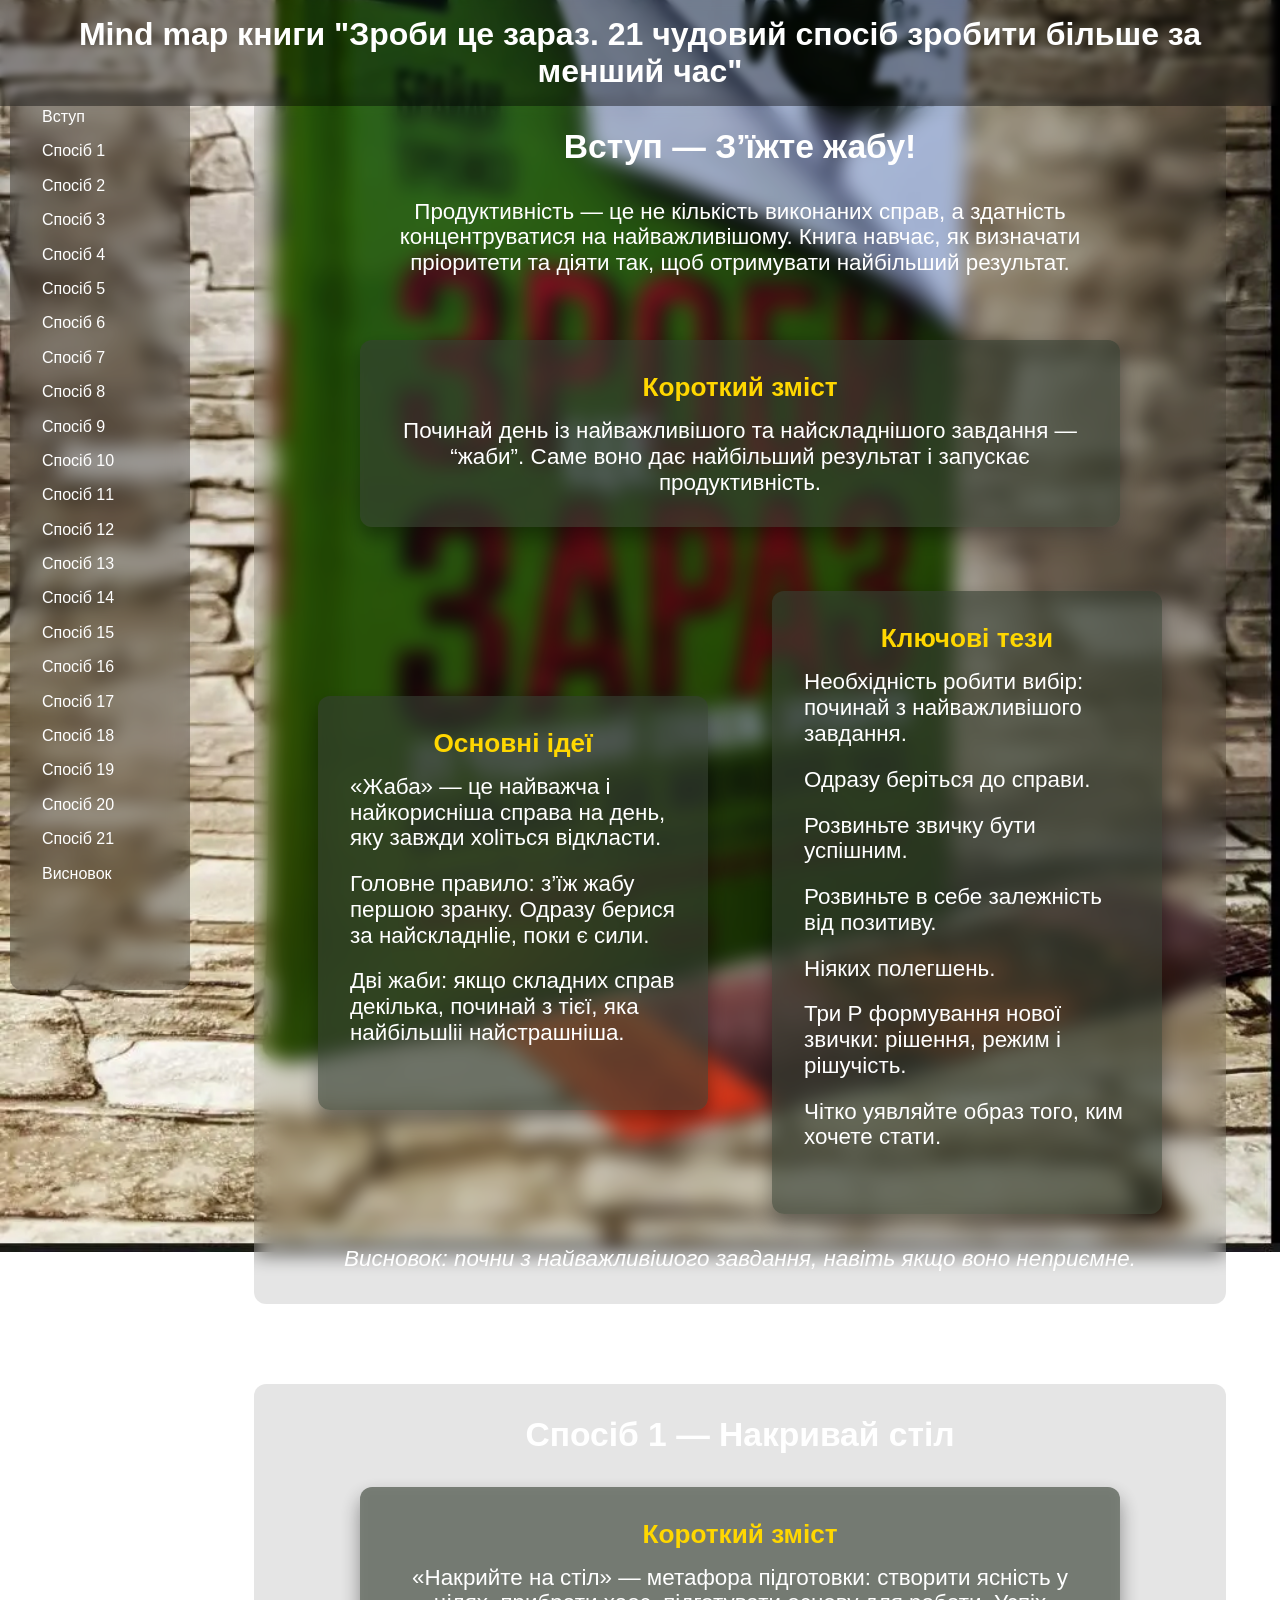
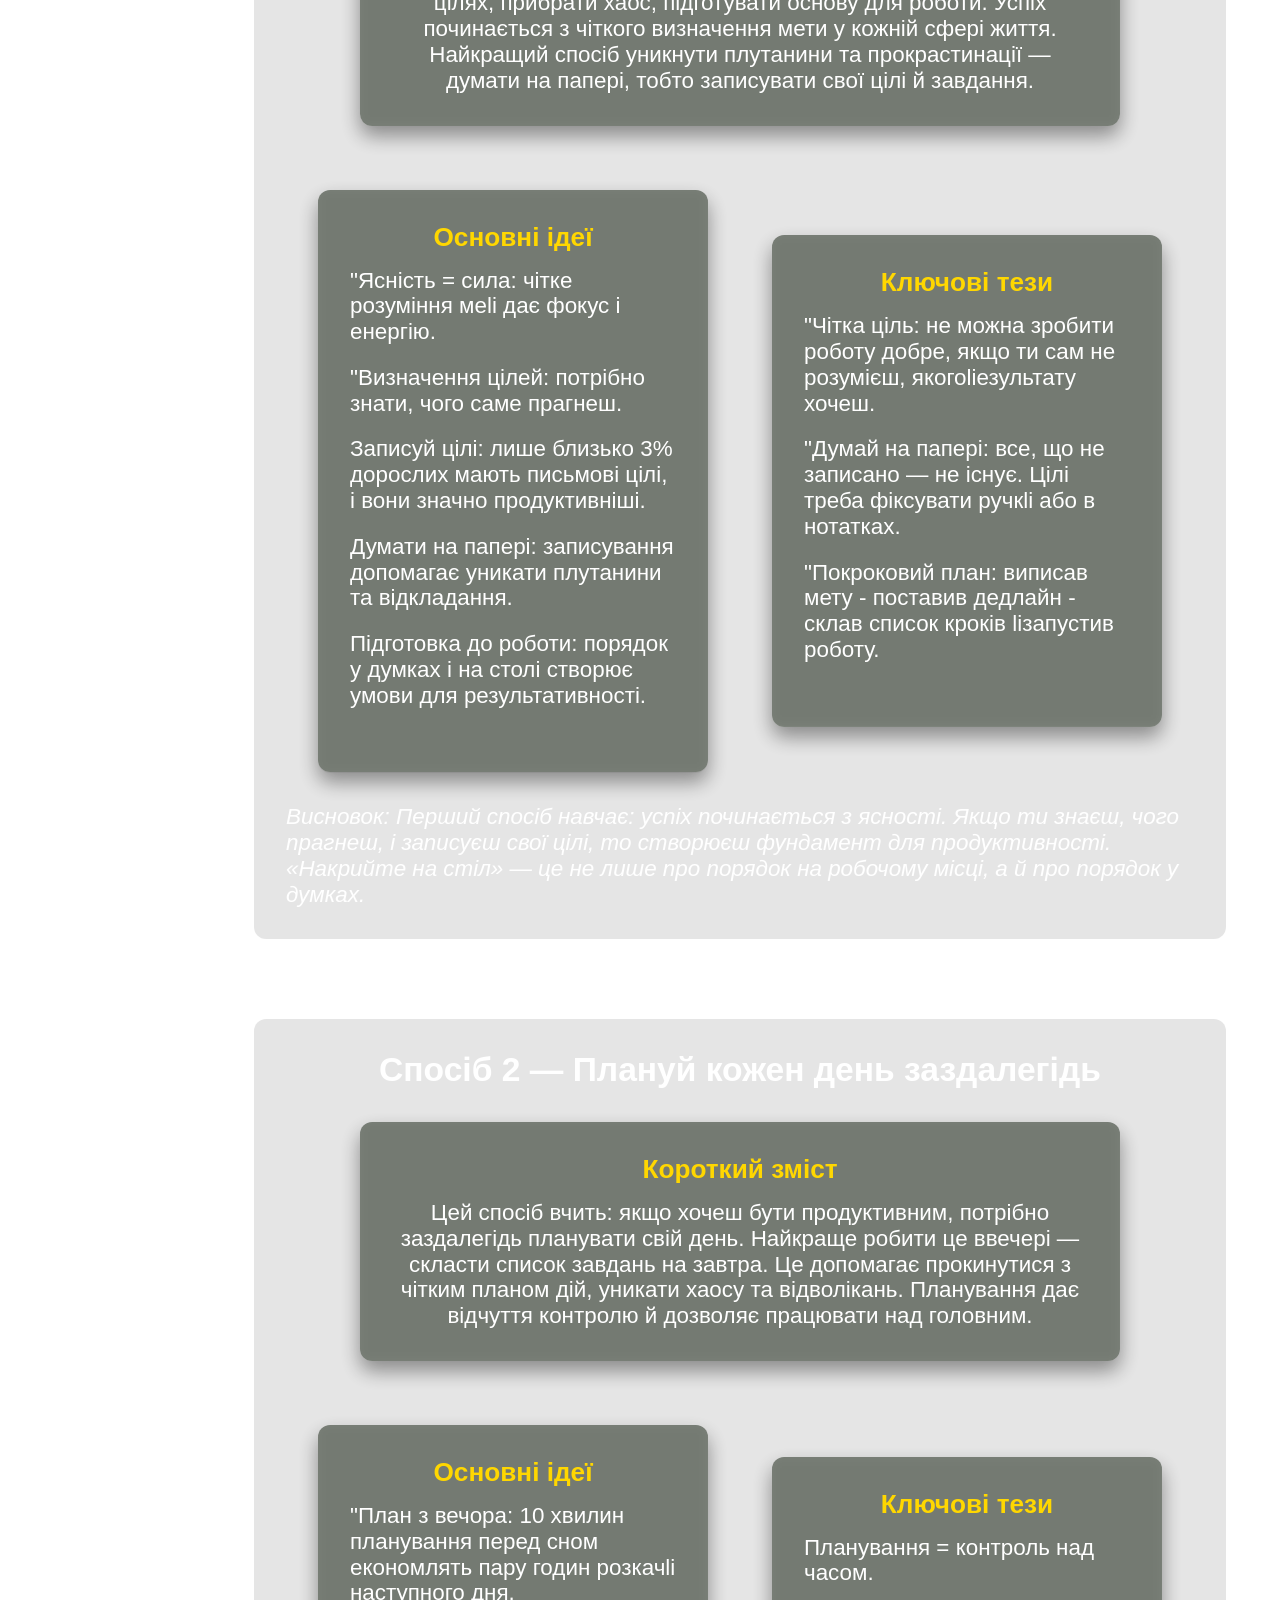
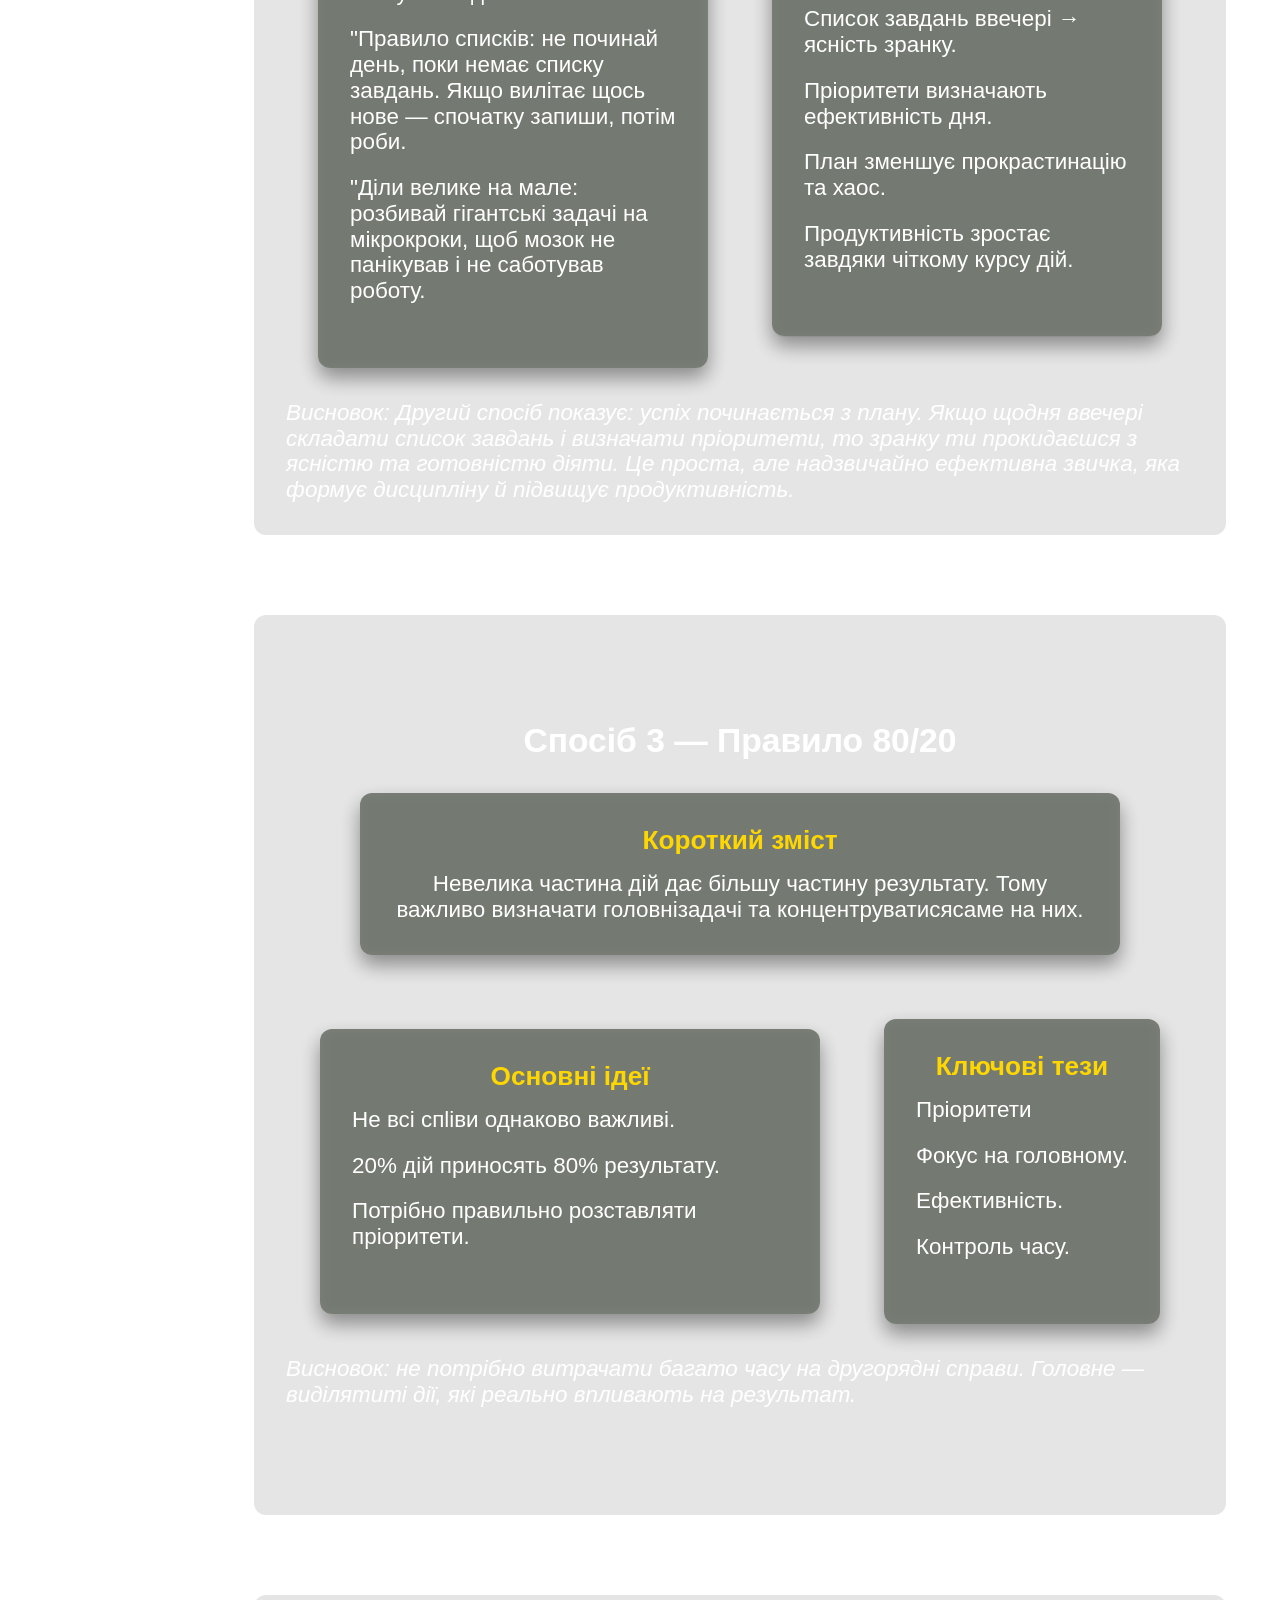
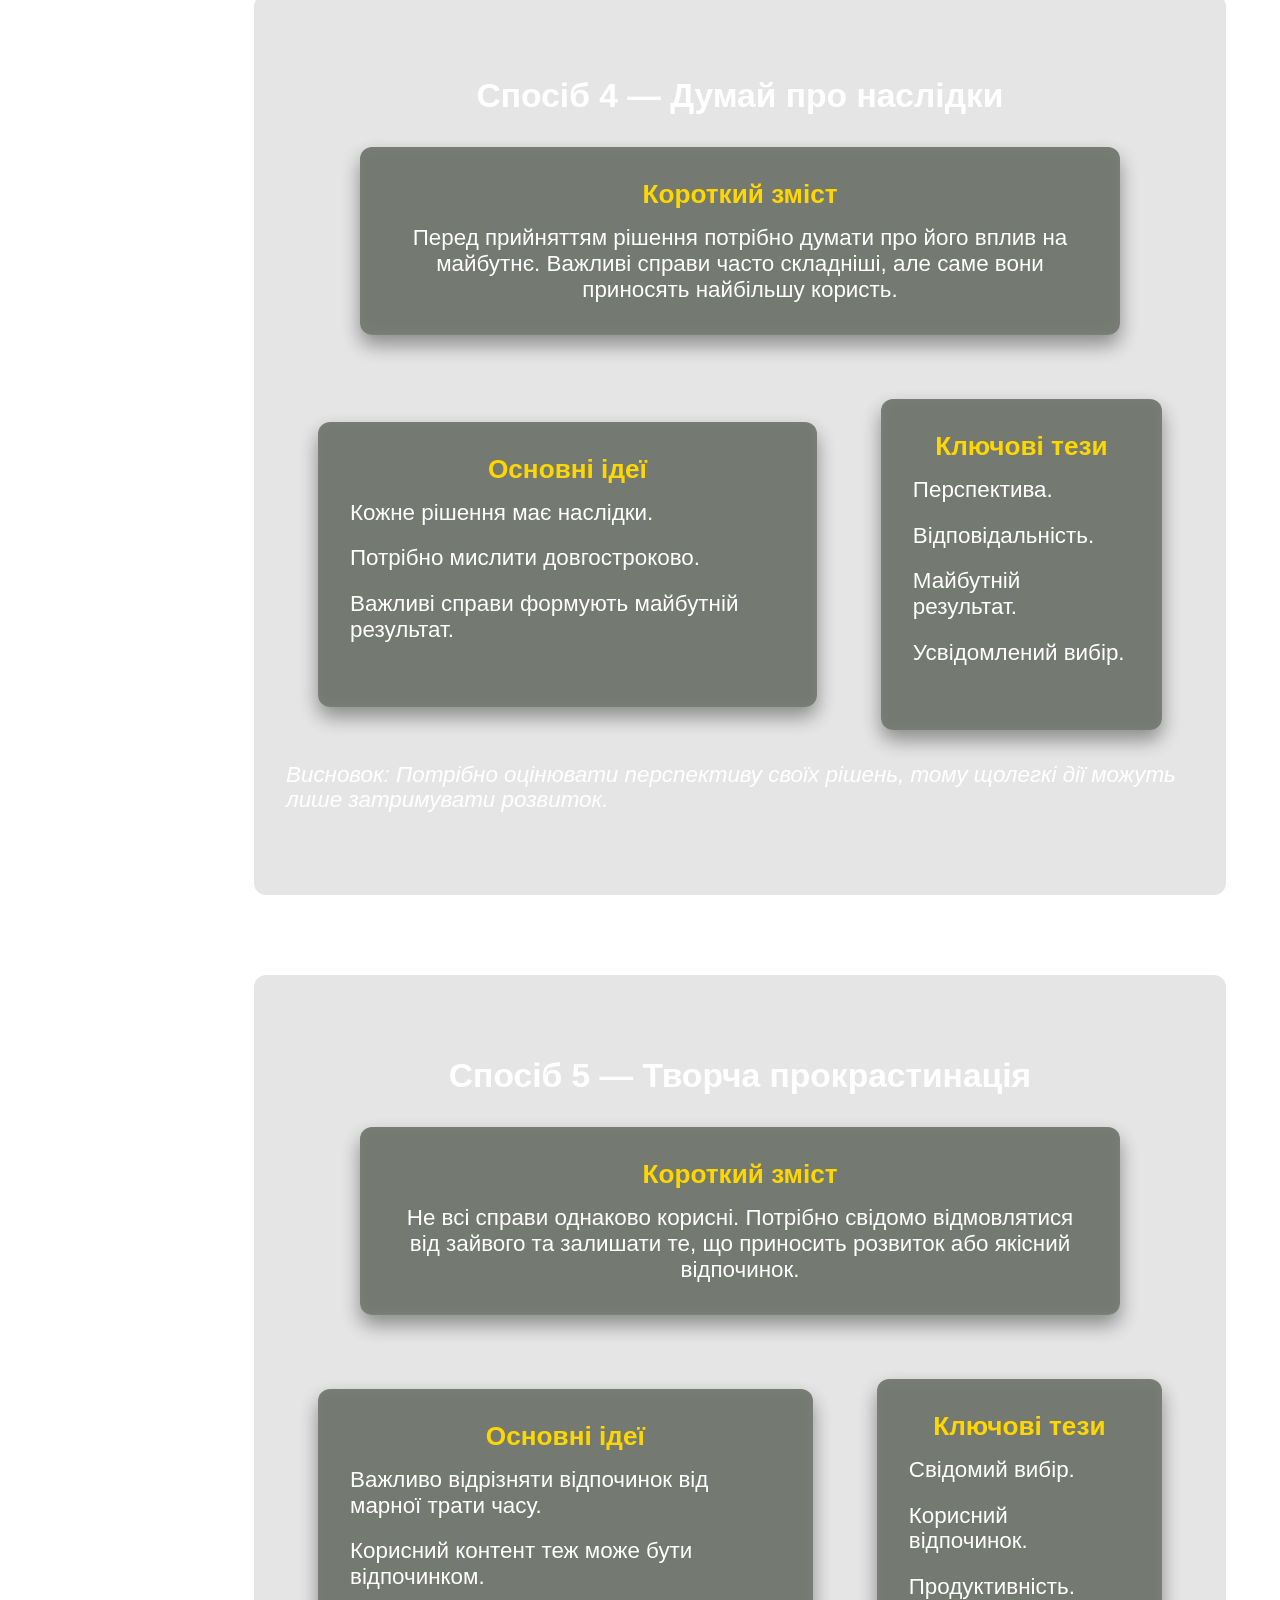
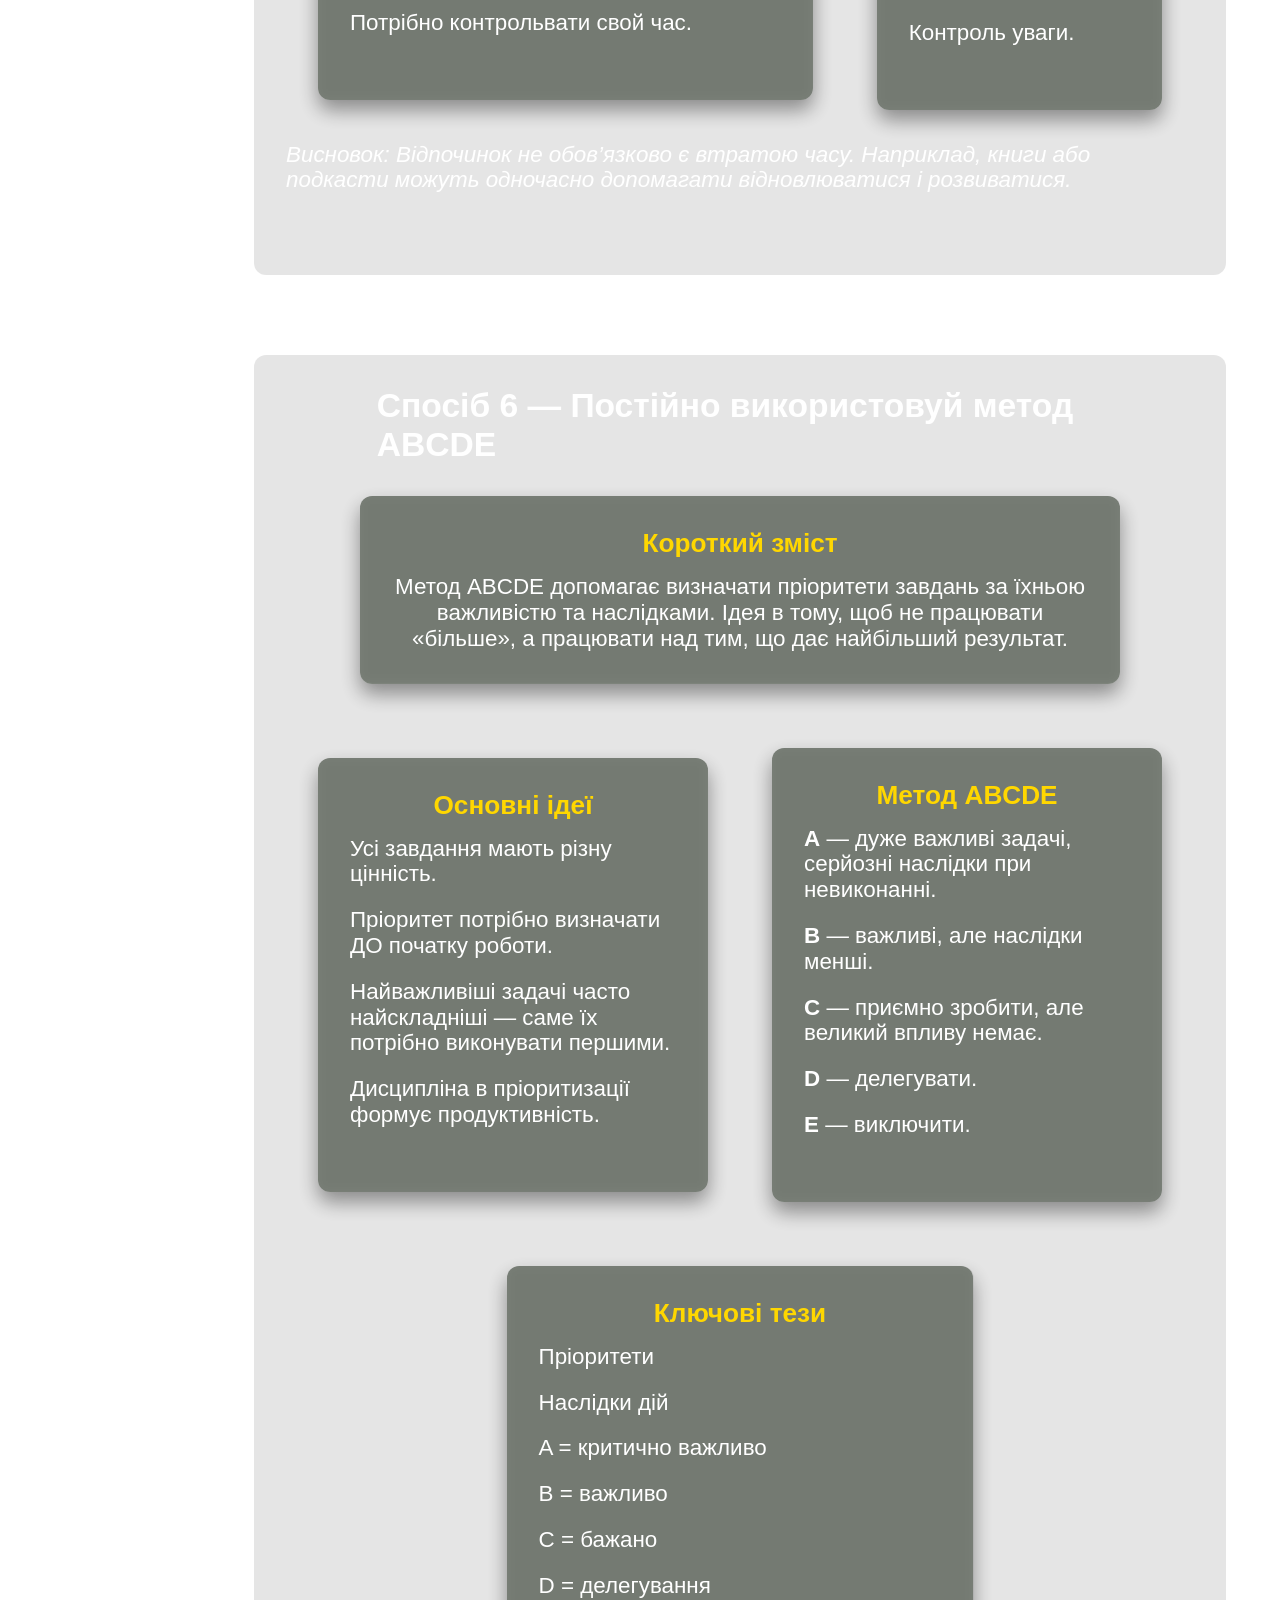
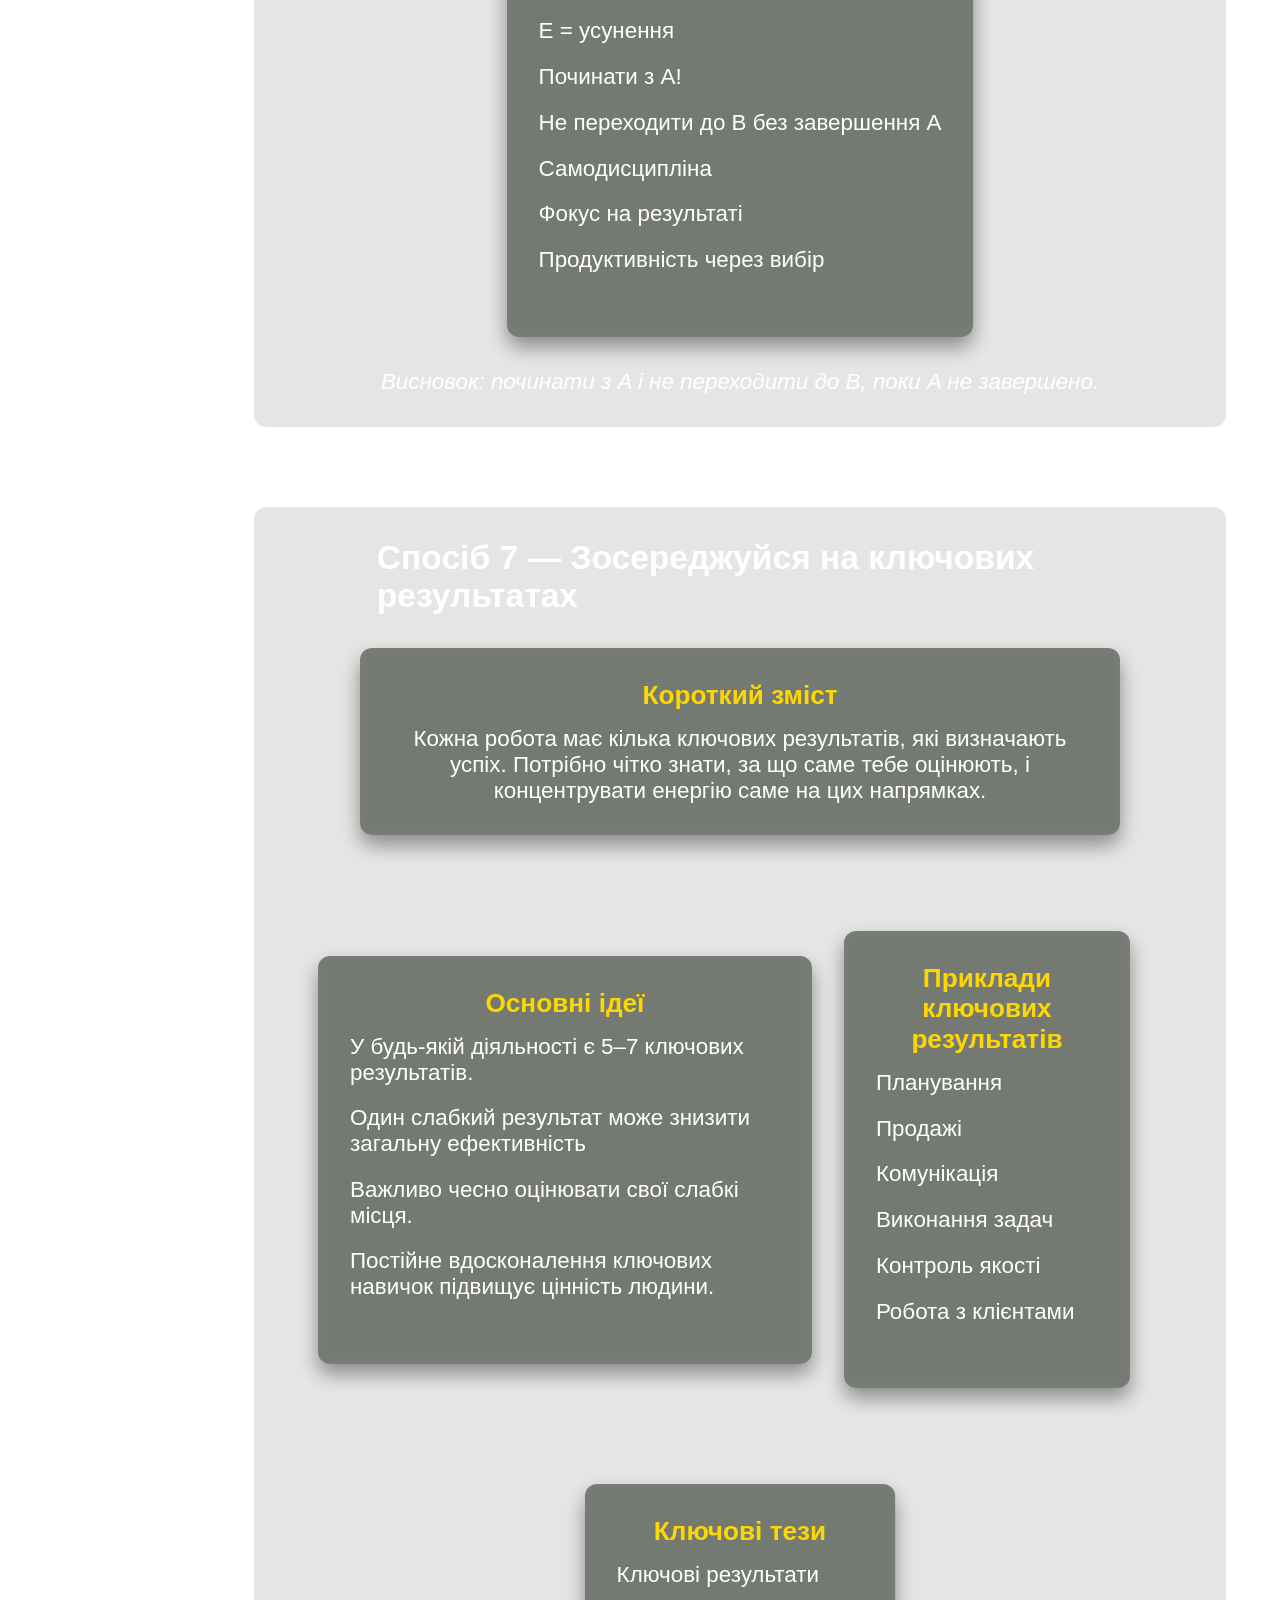
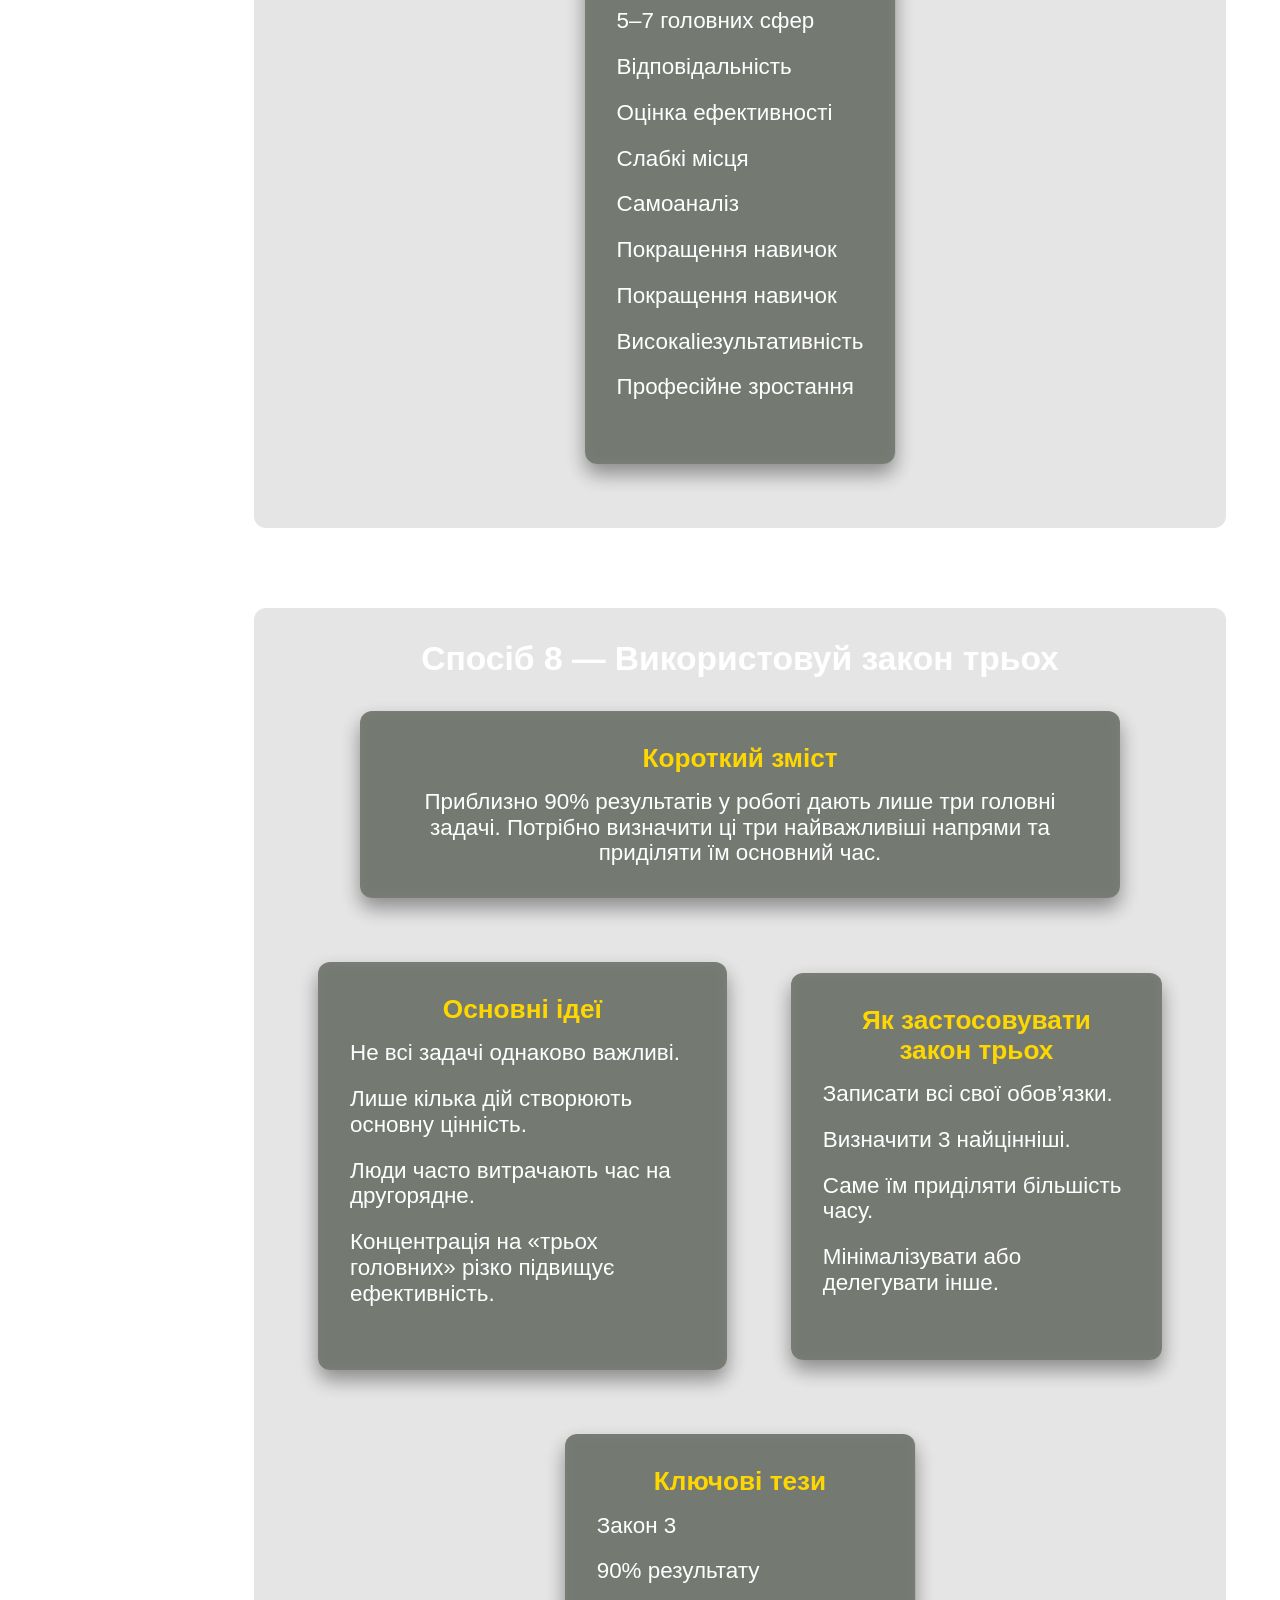
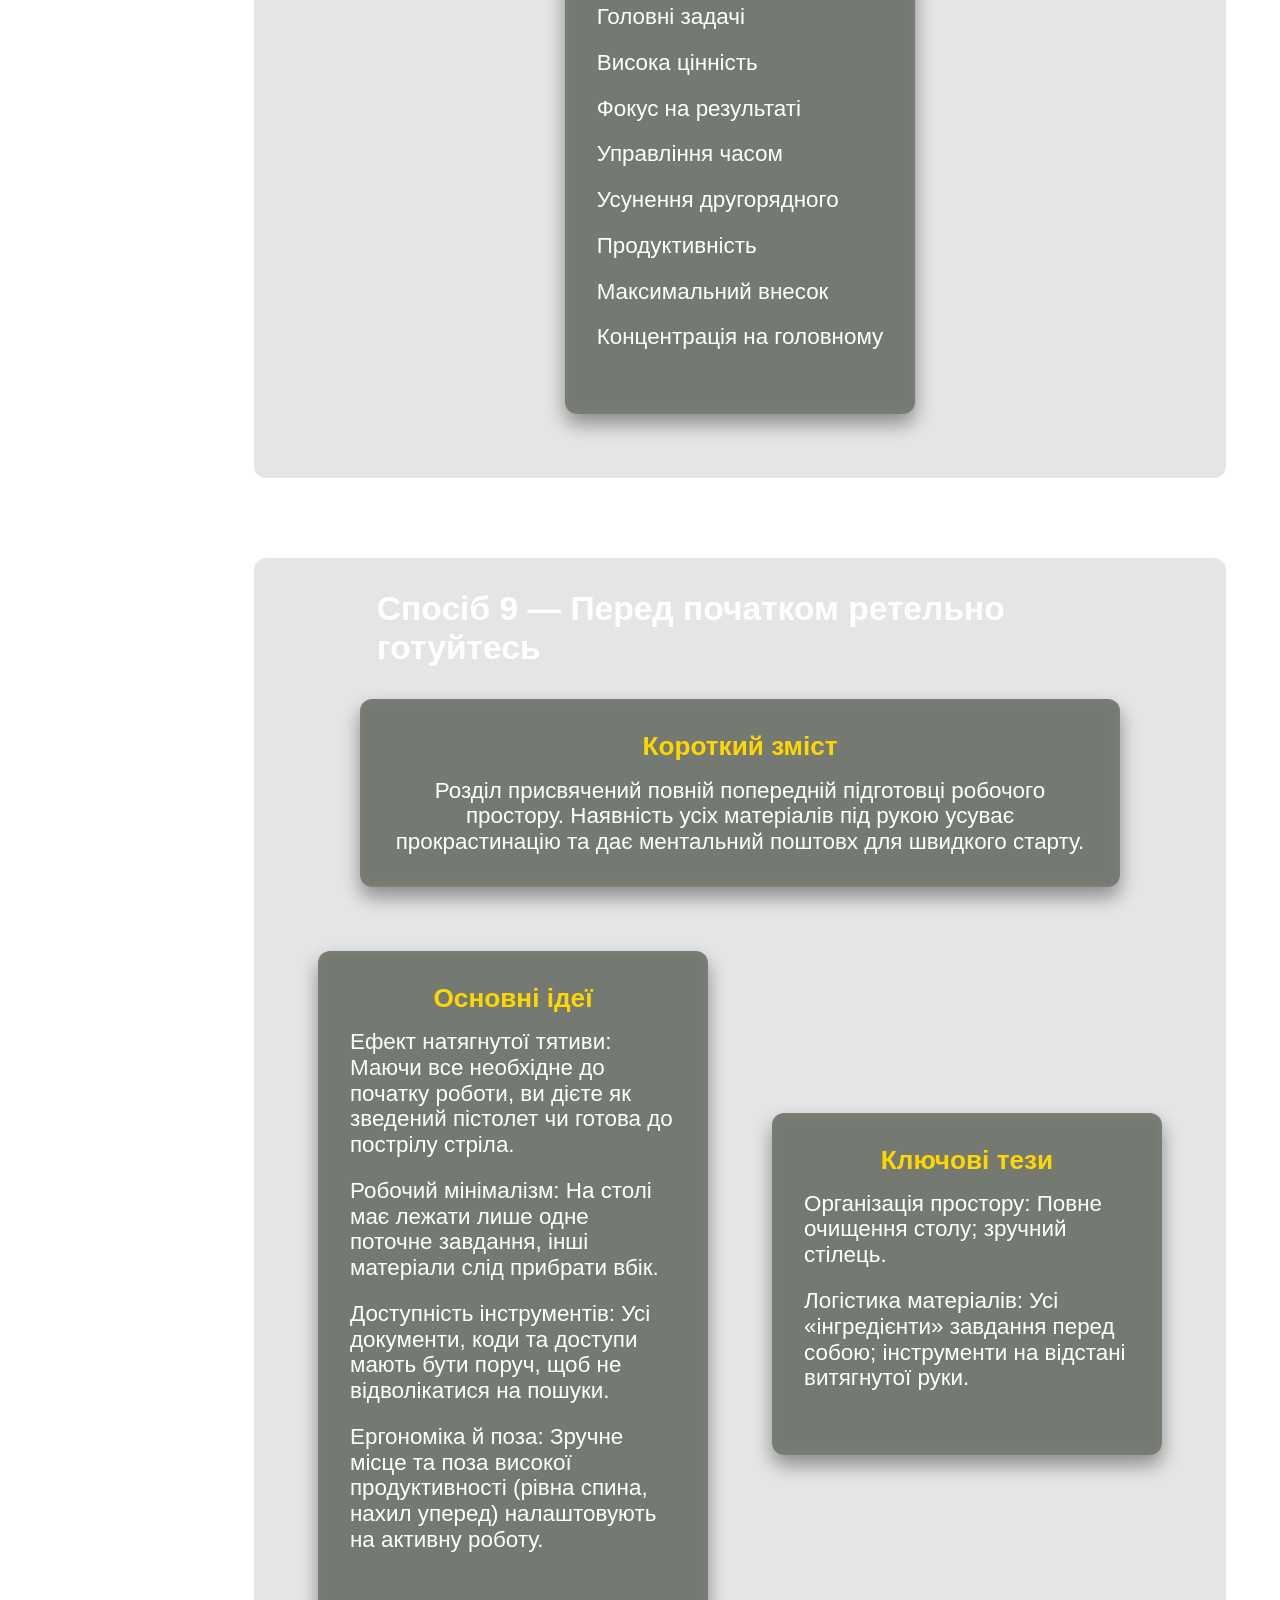
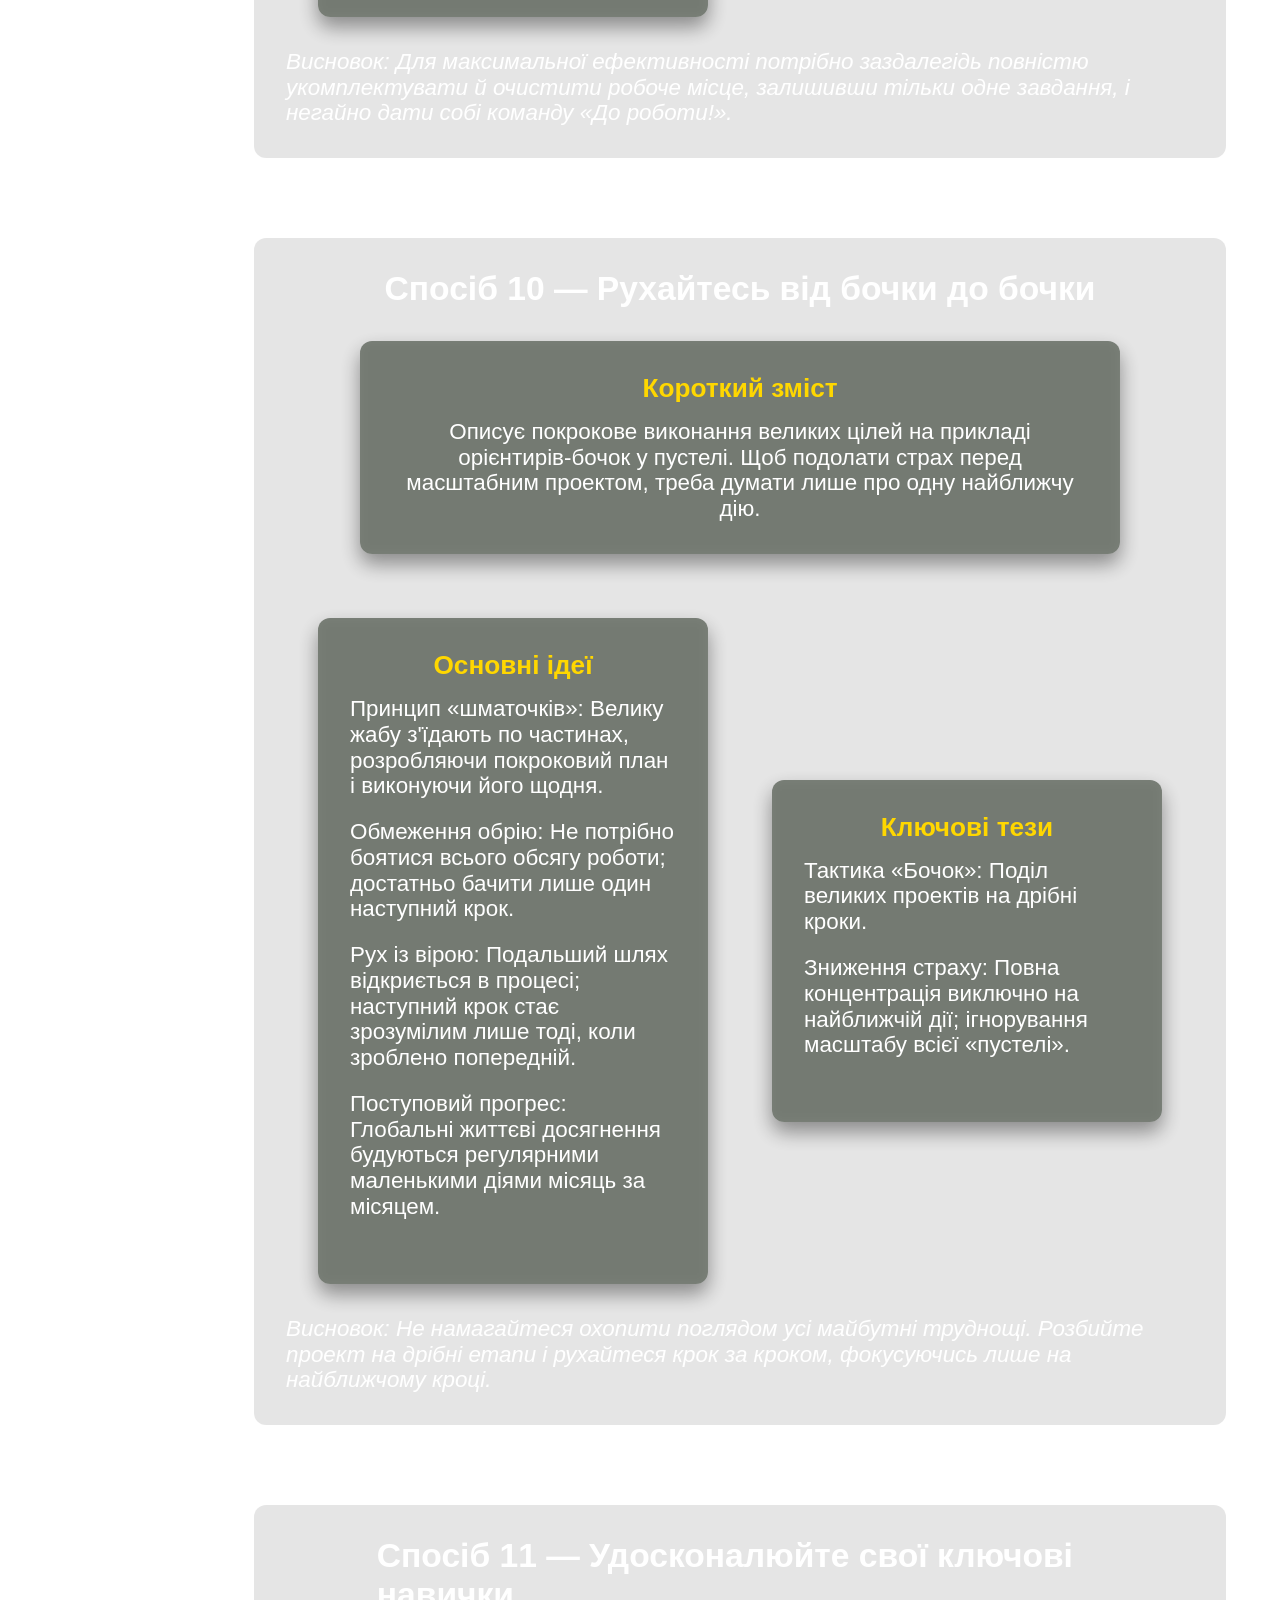
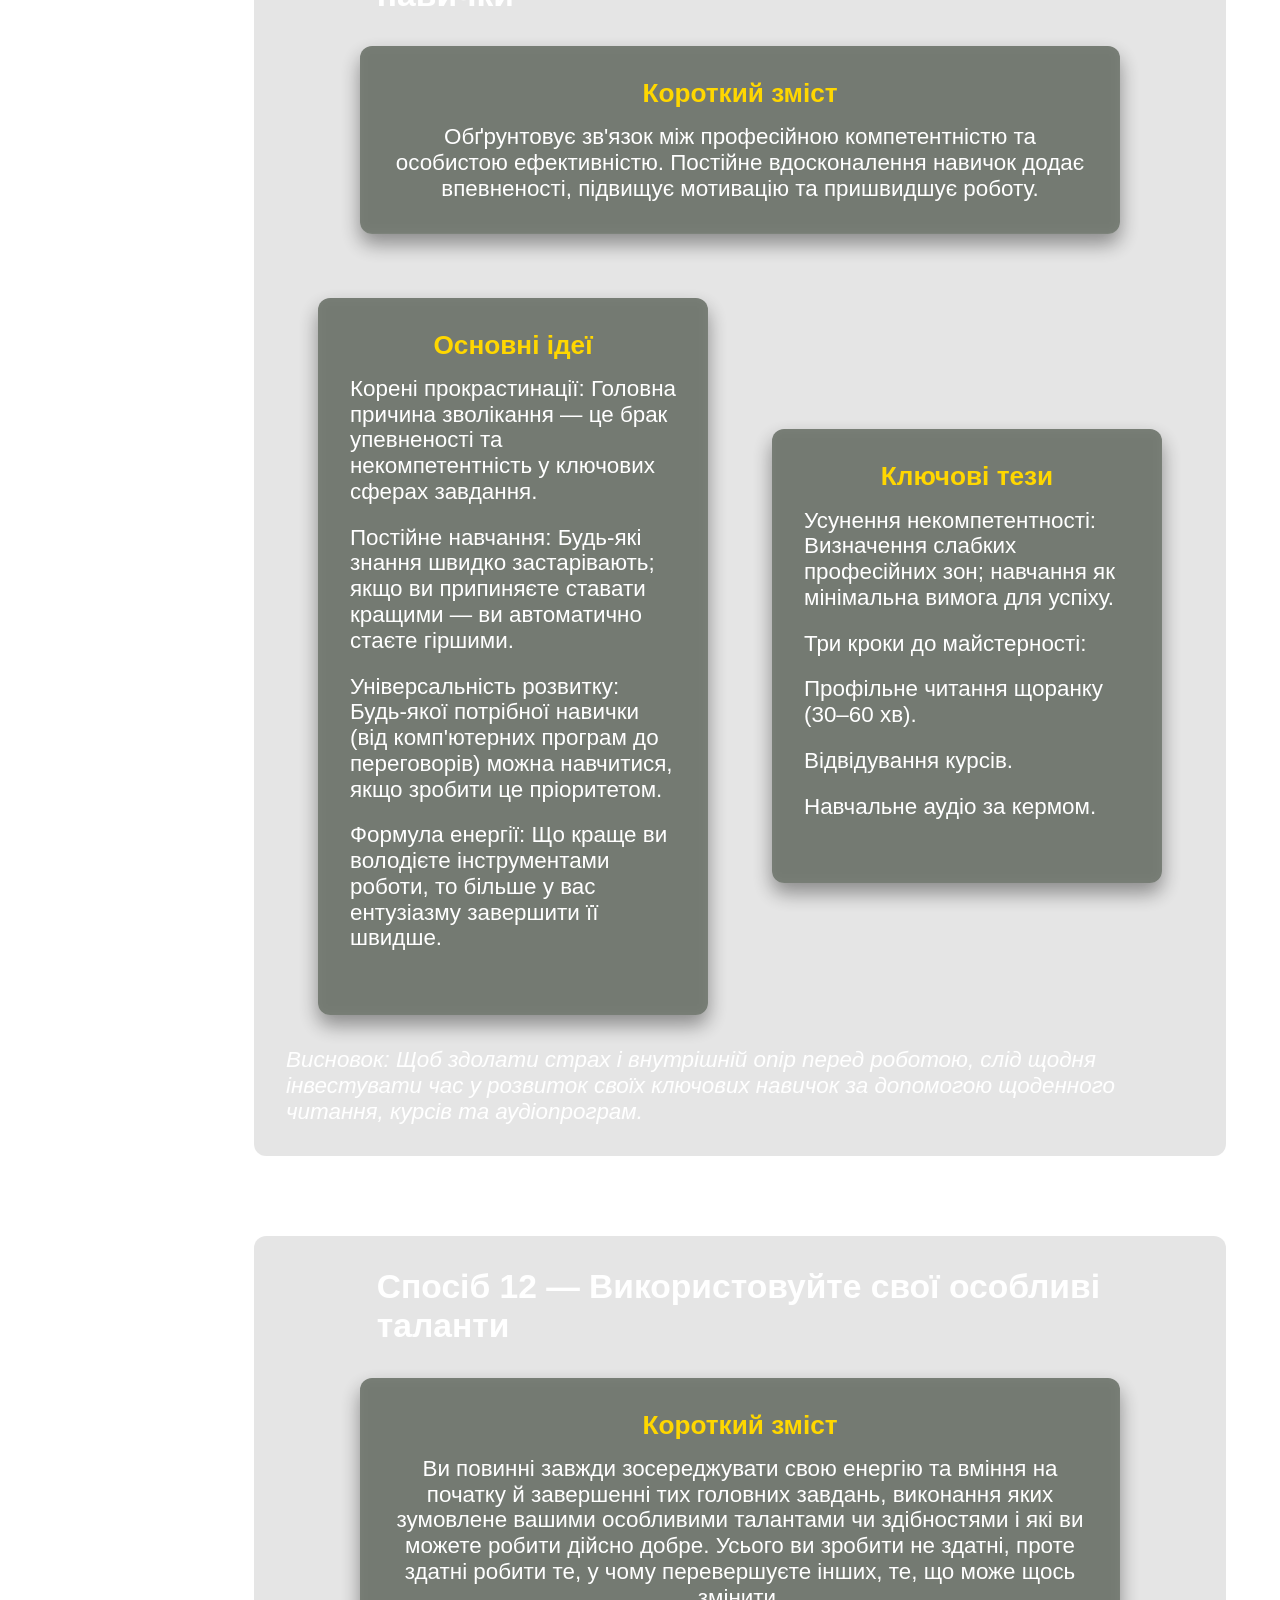
==== commit 0dfd131f: "Добавлено анимации для секций и увеличен отступ для заголовков" ====
--- a/docs/index.html
+++ b/docs/index.html
@@ -6,6 +6,7 @@
   <title>Зроби це зараз — 21 спосіб</title>
   <!-- <link rel="stylesheet" href="modern-normalize.min.css"> -->
   <link rel="stylesheet" href="https://cdnjs.cloudflare.com/ajax/libs/modern-normalize/2.0.0/modern-normalize.min.css">
+  <link href="https://unpkg.com/aos@2.3.1/dist/aos.css" rel="stylesheet">
   <link rel="stylesheet" href="style.css">
 </head>
 
@@ -55,7 +56,7 @@
           як визначати пріоритети та діяти так, щоб отримувати найбільший результат.
         </p>
       </div>
-      <section class="card__section cards-spring">
+      <section class="card__section cards-spring" data-aos="fade-up" data-aos-duration="2000">
         <div class="card__content spring-card">
           <h3 class="card__subtitle">Короткий зміст</h3>
           <p>
@@ -65,7 +66,7 @@
         </div>
       </section>
       <div class="center-blocks">
-        <div class="cards-spring">
+        <div class="cards-spring" data-aos="fade-left" data-aos-duration="2500">
           <div class="spring-card">
             <h3 class="card__subtitle">Основні ідеї</h3>
             <ul class="card__list">
@@ -78,7 +79,7 @@
             </ul>
           </div>
         </div>
-        <div class="cards-spring">
+        <div class="cards-spring" data-aos="fade-right" data-aos-duration="3000">
           <div class="spring-card">
             <h3 class="card__subtitle">Ключові тези</h3>
             <ul class="card__list">
@@ -118,7 +119,7 @@
       <header class="card__header">
         <h2 class="card__title">Спосіб 1 — Накривай стіл</h2>
       </header>
-      <section class="card__section cards-spring">
+      <section class="card__section cards-spring" data-aos="fade-up" data-aos-duration="2000">
         <div class="card__content spring-card">
           <h3 class="card__subtitle">Короткий зміст</h3>
           <p class="card__text">
@@ -131,7 +132,7 @@
         </div>
       </section>
       <div class="center-blocks">
-        <div class="cards-spring ">
+        <div class="cards-spring" data-aos="fade-left" data-aos-duration="2500">
           <div class="spring-card">
             <h3 class="card__subtitle">Основні ідеї</h3>
             <ul class="card__list">
@@ -149,7 +150,7 @@
             </ul>
           </div>
         </div>
-        <div class="cards-spring card__block card__block--theses">
+        <div class="cards-spring card__block" data-aos="fade-right" data-aos-duration="3000">
           <div class="spring-card">
             <h3 class="card__subtitle">Ключові тези</h3>
             <ul class="card__list">
@@ -177,7 +178,7 @@
       <header class="card__header">
         <h2 class="card__title">Спосіб 2 — Плануй кожен день заздалегідь</h2>
       </header>
-      <section class="card__section cards-spring">
+      <section class="card__section cards-spring" data-aos="fade-up" data-aos-duration="2000">
         <div class="card__content spring-card">
           <h3 class="card__subtitle">Короткий зміст</h3>
           <p class="card__text">
@@ -190,35 +191,38 @@
           </p>
       </section>
       <div class="center-blocks">
-        <div class="cards-spring">
-          <div class="spring-card">
-            <h3 class="card__subtitle">Основні ідеї</h3>
-            <ul>
-              <li>План з вечора: 10 хвилин планування перед сном економлять пару годин розкачки наступного дня.</li>
-              <li>Правило списків: не починай день, поки немає списку завдань. Якщо вилітає щось нове — спочатку запиши,
+        <div class="cards-spring" data-aos="fade-left" data-aos-duration="2500">
+          <div class="spring-card">
+            <h3 class="card__subtitle">Основні ідеї</h3>
+            <ul class="card__list">
+              <li class="card__item">"План з вечора: 10 хвилин планування перед сном економлять пару годин розкачli
+                наступного дня.</li>
+              <li class="card__item">"Правило списків: не починай день, поки немає списку завдань. Якщо вилітає щось
+                нове — спочатку запиши,
                 потім роби.</li>
-              <li>Діли велике на мале: розбивай гігантські задачі на мікрокроки, щоб мозок не панікував і не саботував
+              <li class="card__item">"Діли велике на мале: розбивай гігантські задачі на мікрокроки, щоб мозок не
+                панікував і не саботував
                 роботу.</li>
             </ul>
           </div>
         </div>
-        <div class="cards-spring">
-          <div class="spring-card">
-            <h3 class="card__subtitle">Ключові тези</h3>
-            <ul>
-              <li>
+        <div class="cards-spring" data-aos="fade-right" data-aos-duration="3000">
+          <div class="spring-card">
+            <h3 class="card__subtitle">Ключові тези</h3>
+            <ul class="card__list">
+              <li class="card__item">
                 Планування = контроль над часом.
               </li>
-              <li>
+              <li class="card__item">
                 Список завдань ввечері → ясність зранку.
               </li>
-              <li>
+              <li class="card__item">
                 Пріоритети визначають ефективність дня.
               </li>
-              <li>
+              <li class="card__item">
                 План зменшує прокрастинацію та хаос.
               </li>
-              <li>
+              <li class="card__item">
                 Продуктивність зростає завдяки чіткому курсу дій.
               </li>
             </ul>
@@ -1479,5 +1483,9 @@
     </article>
   </main>
 </body>
+<script src="https://unpkg.com/aos@2.3.1/dist/aos.js"></script>
+<script>
+  AOS.init();
+</script>
 
 </html>
--- a/docs/style.css
+++ b/docs/style.css
@@ -109,7 +109,7 @@
   align-items: center;
   background: rgba(0, 0, 0, 0.1);
   backdrop-filter: blur(10px);
-  margin-bottom: 2rem;
+  margin-bottom: 5rem;
   padding: 2rem;
   border-radius: 12px;
   animation: fadeIn 1.5s ease;
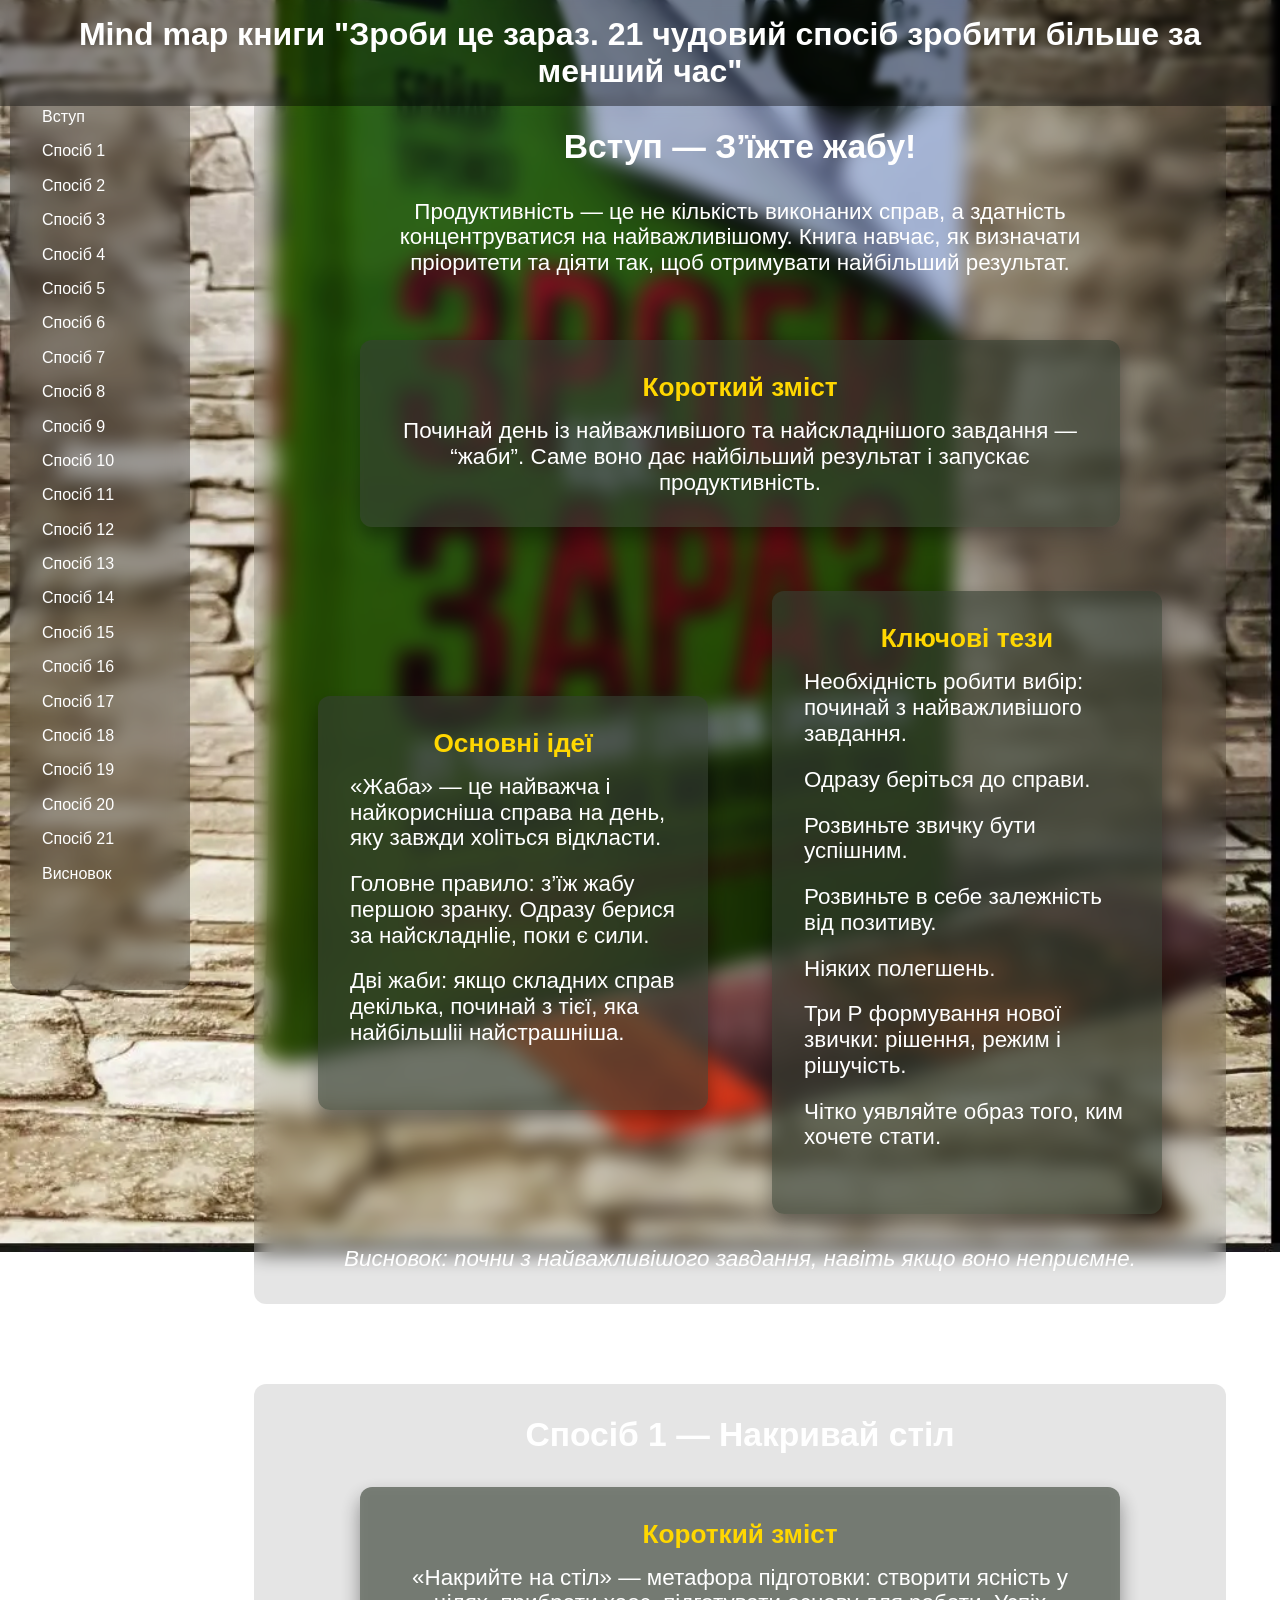
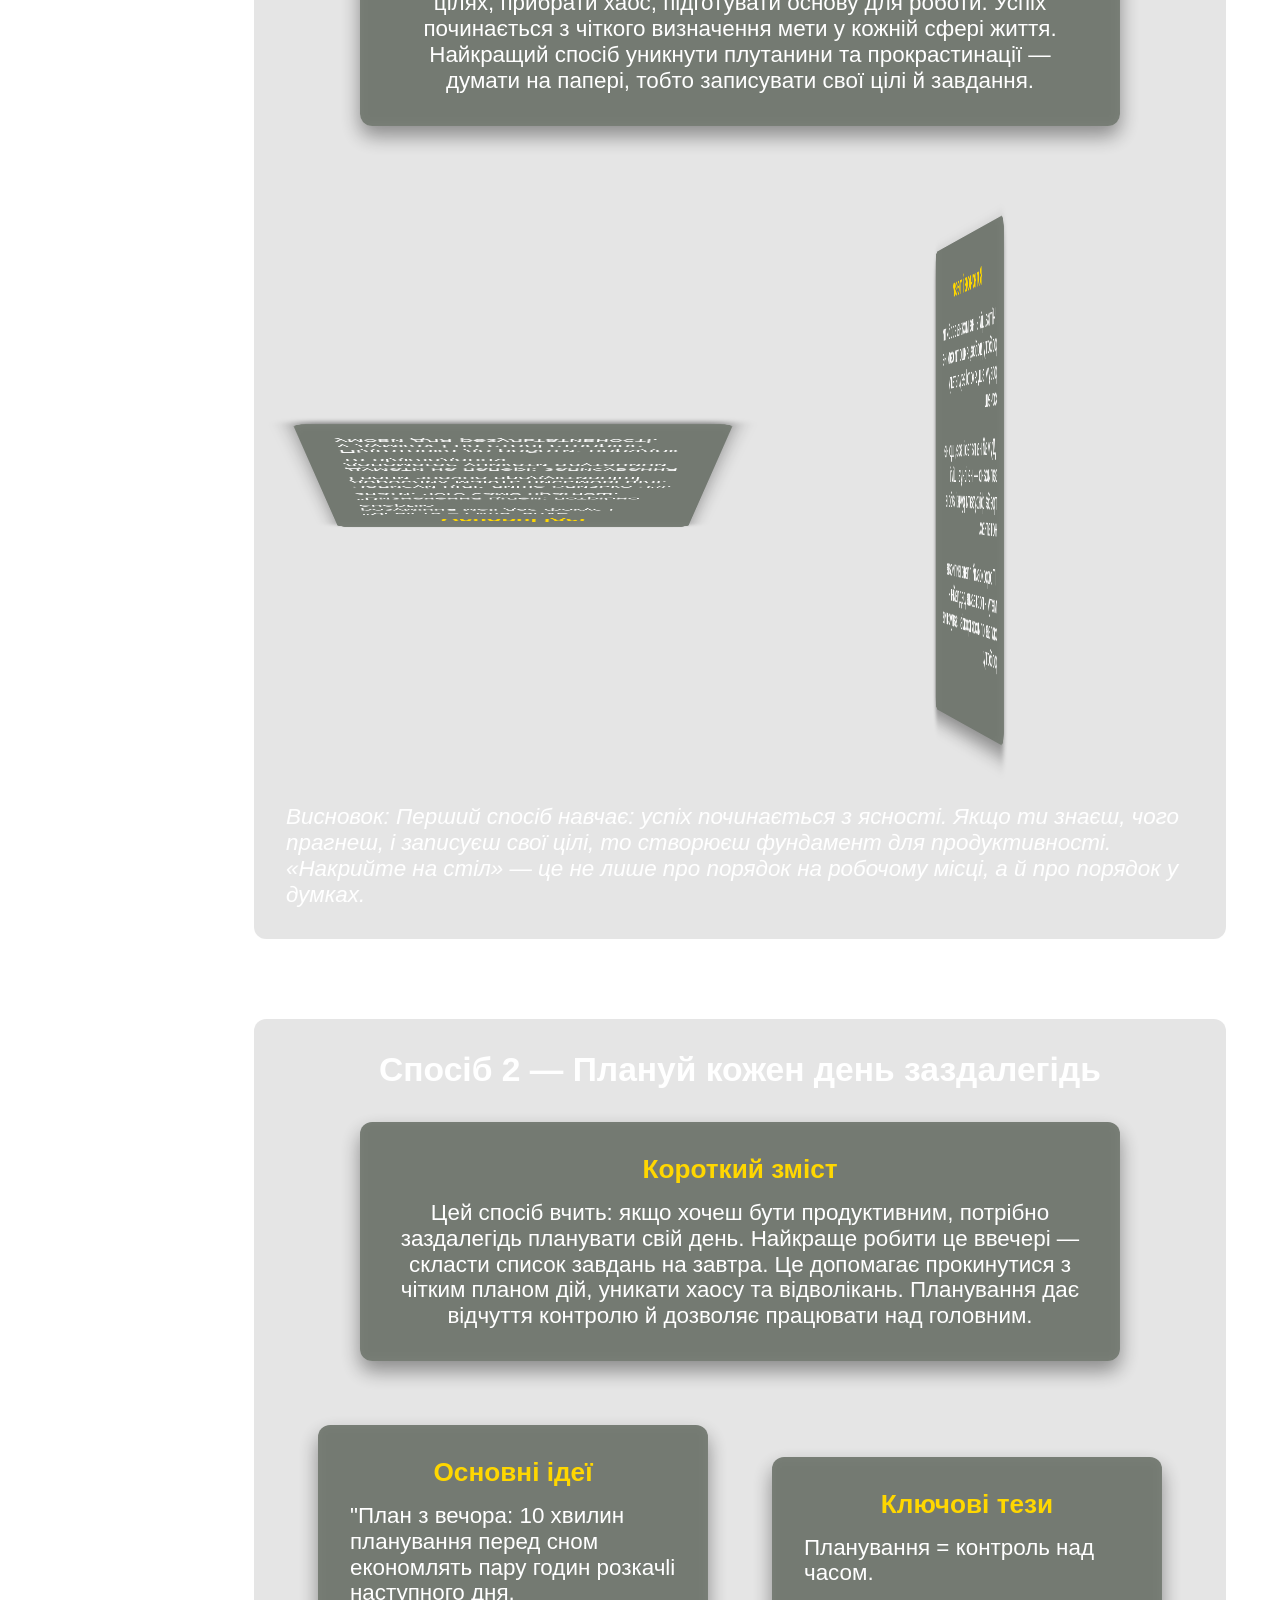
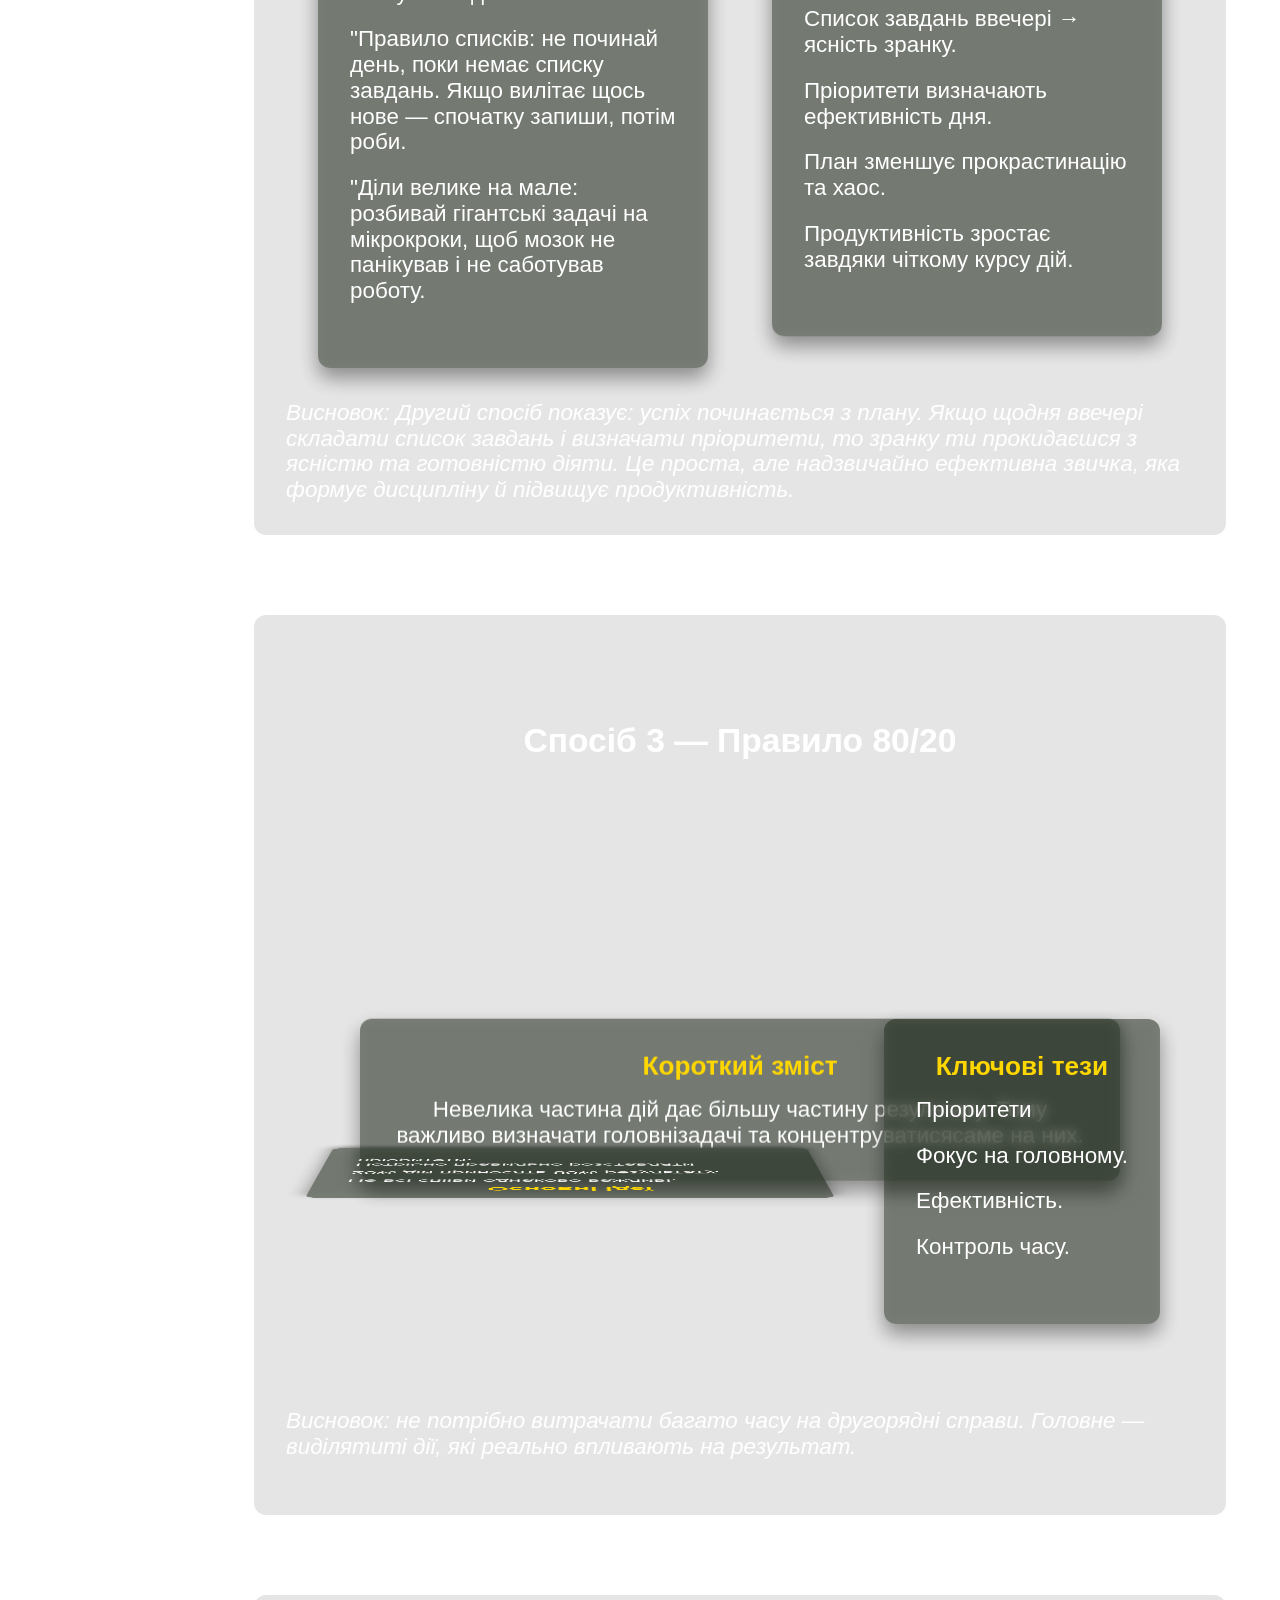
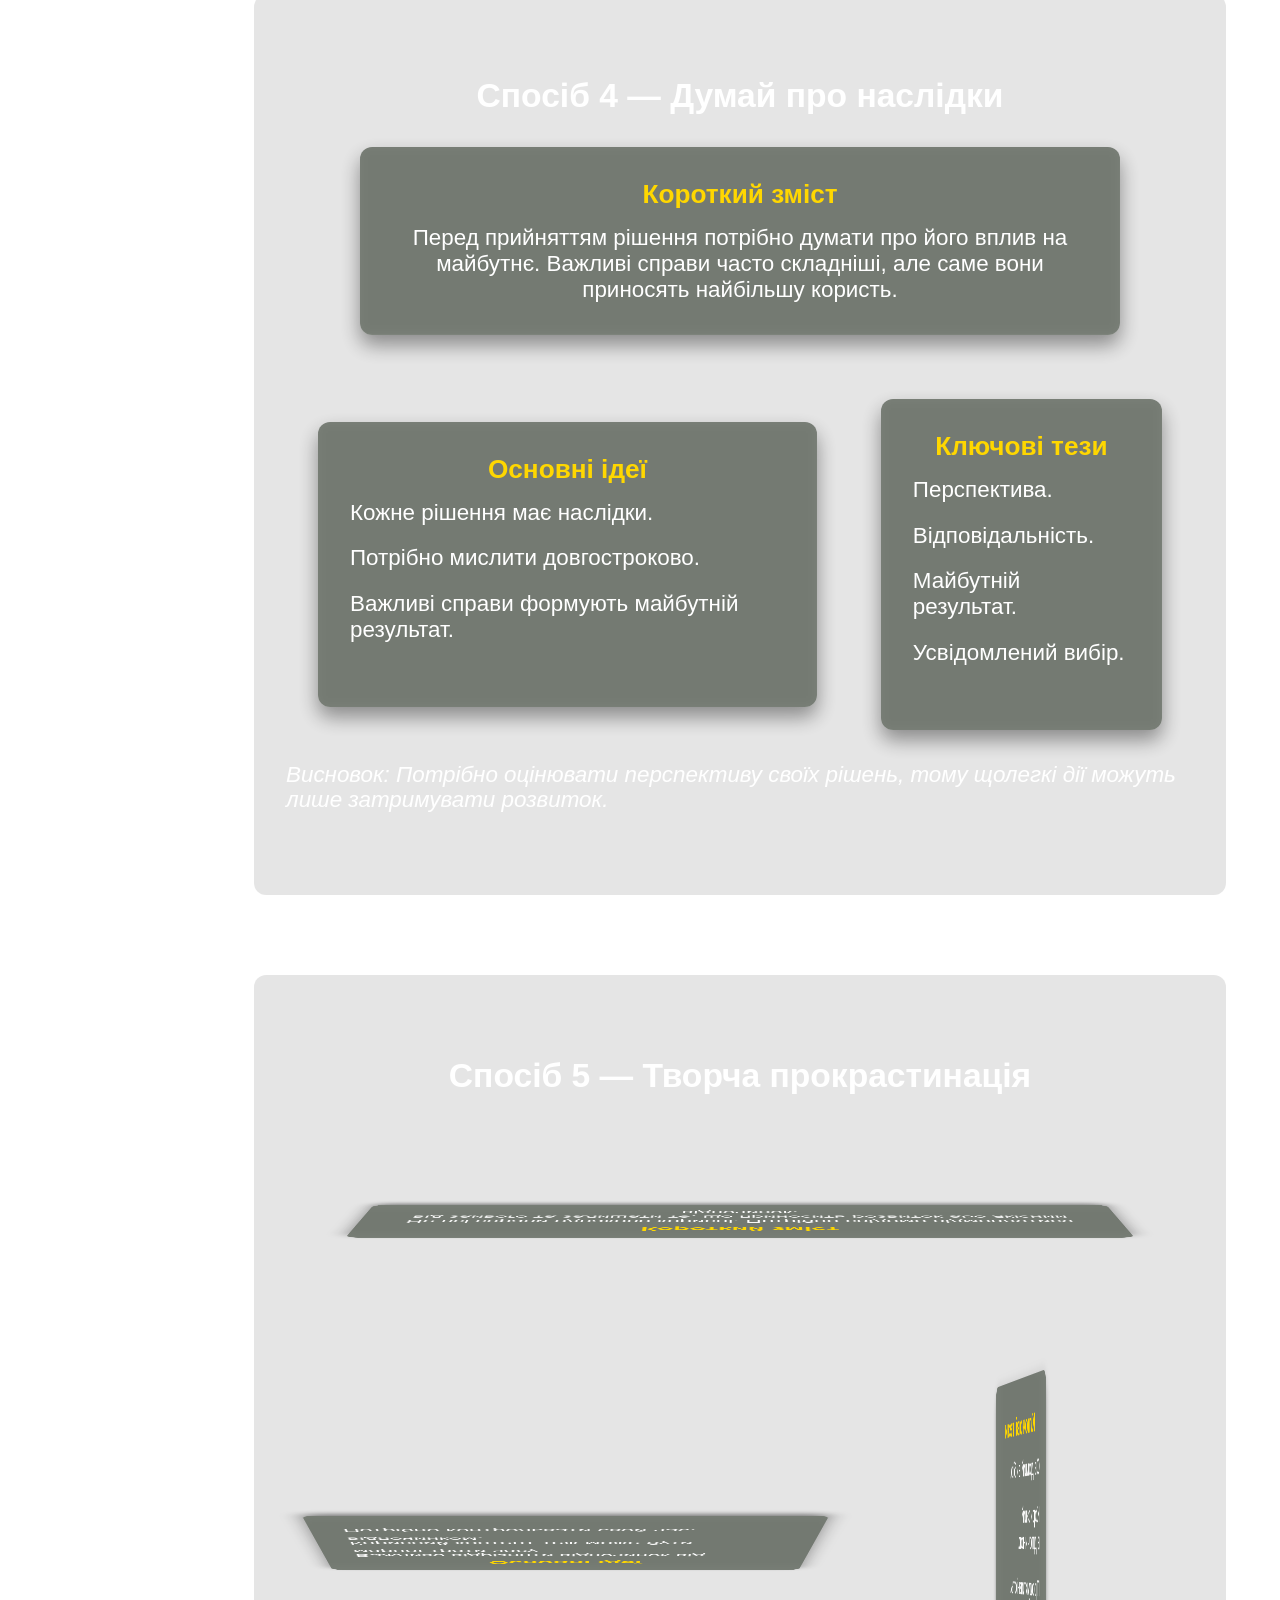
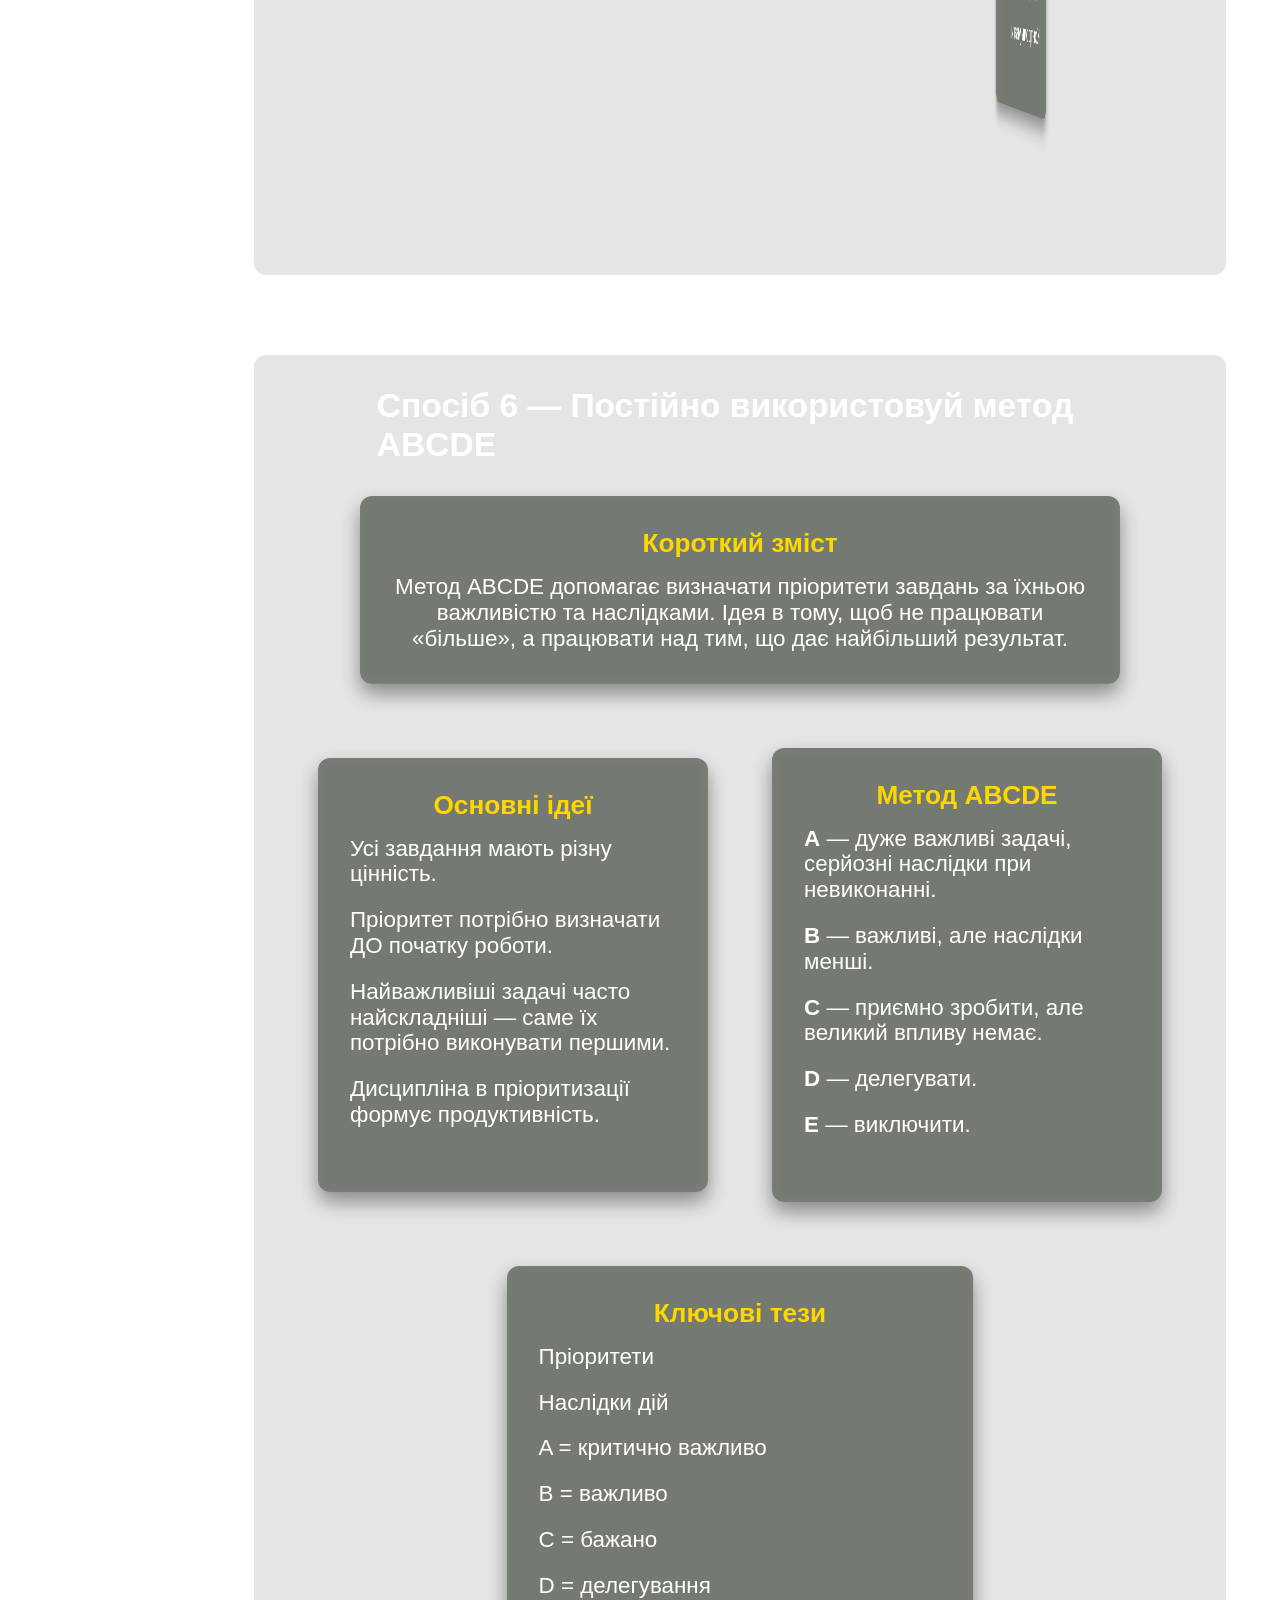
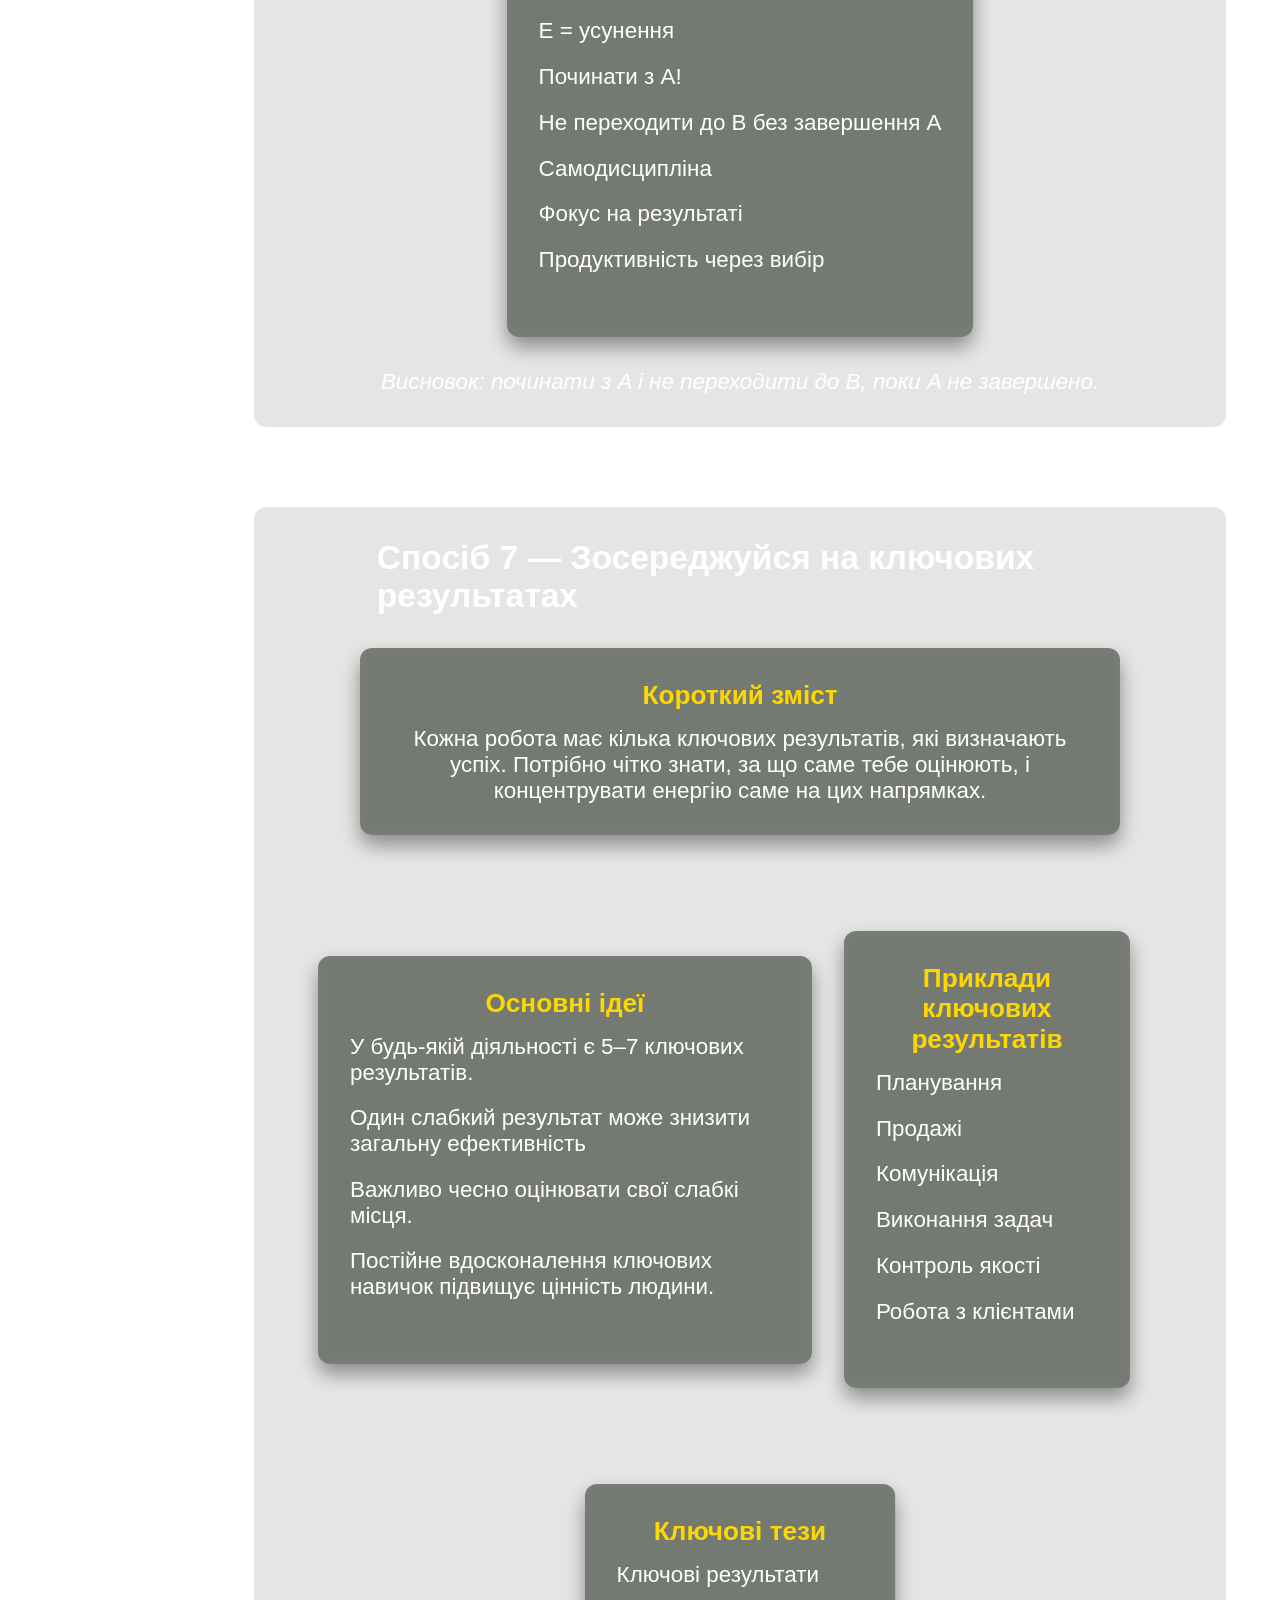
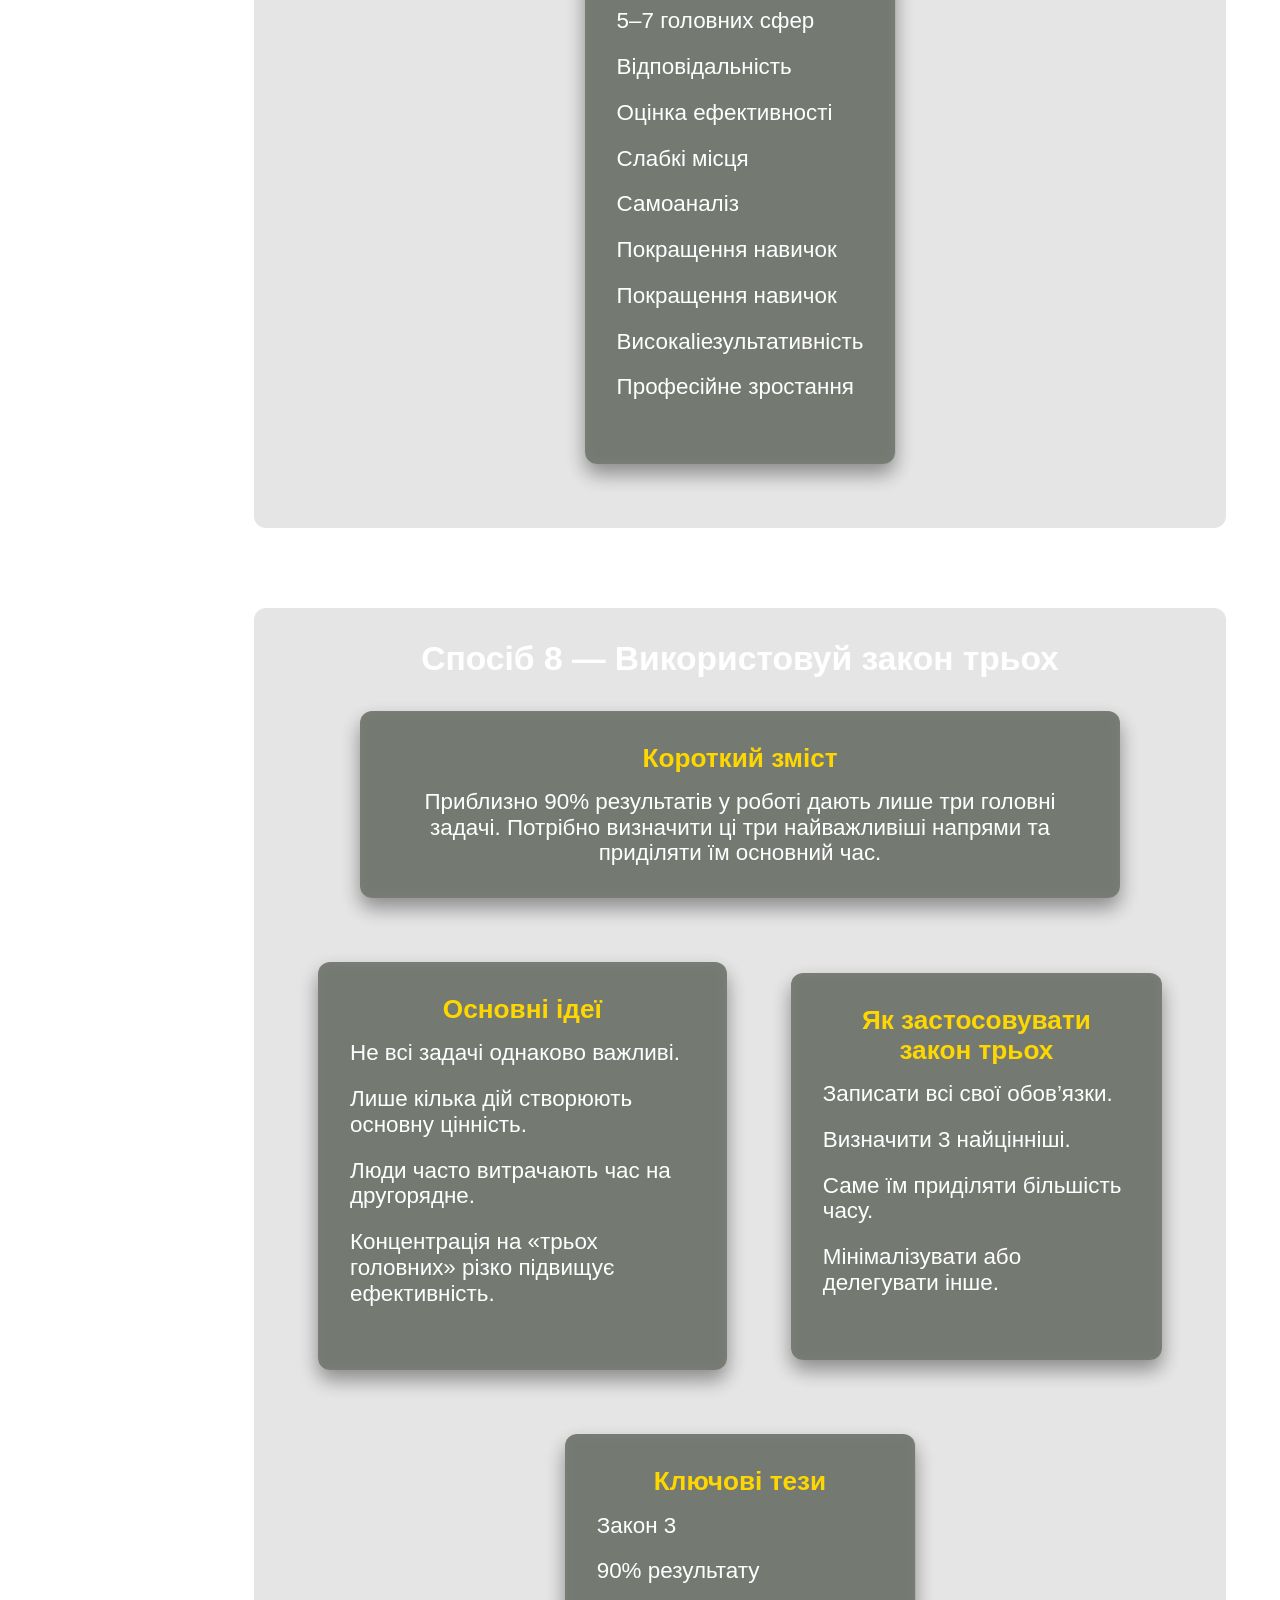
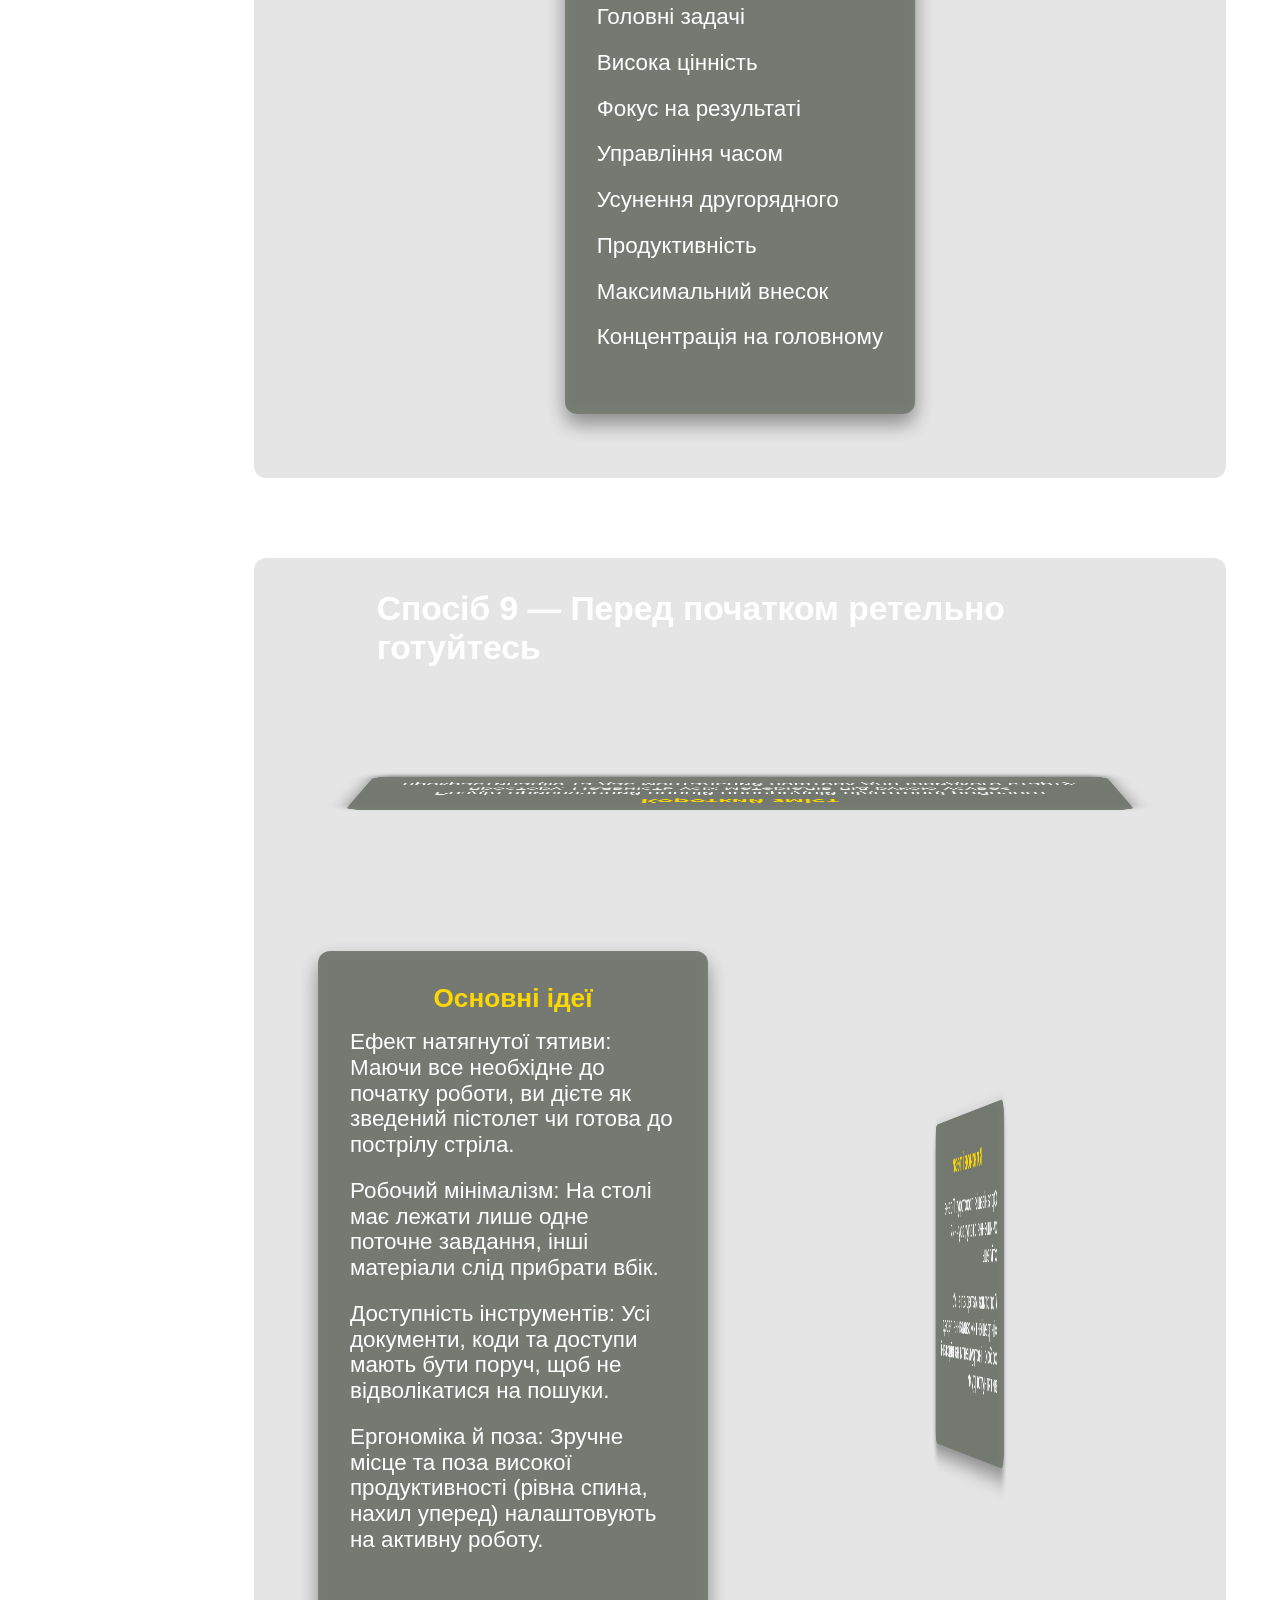
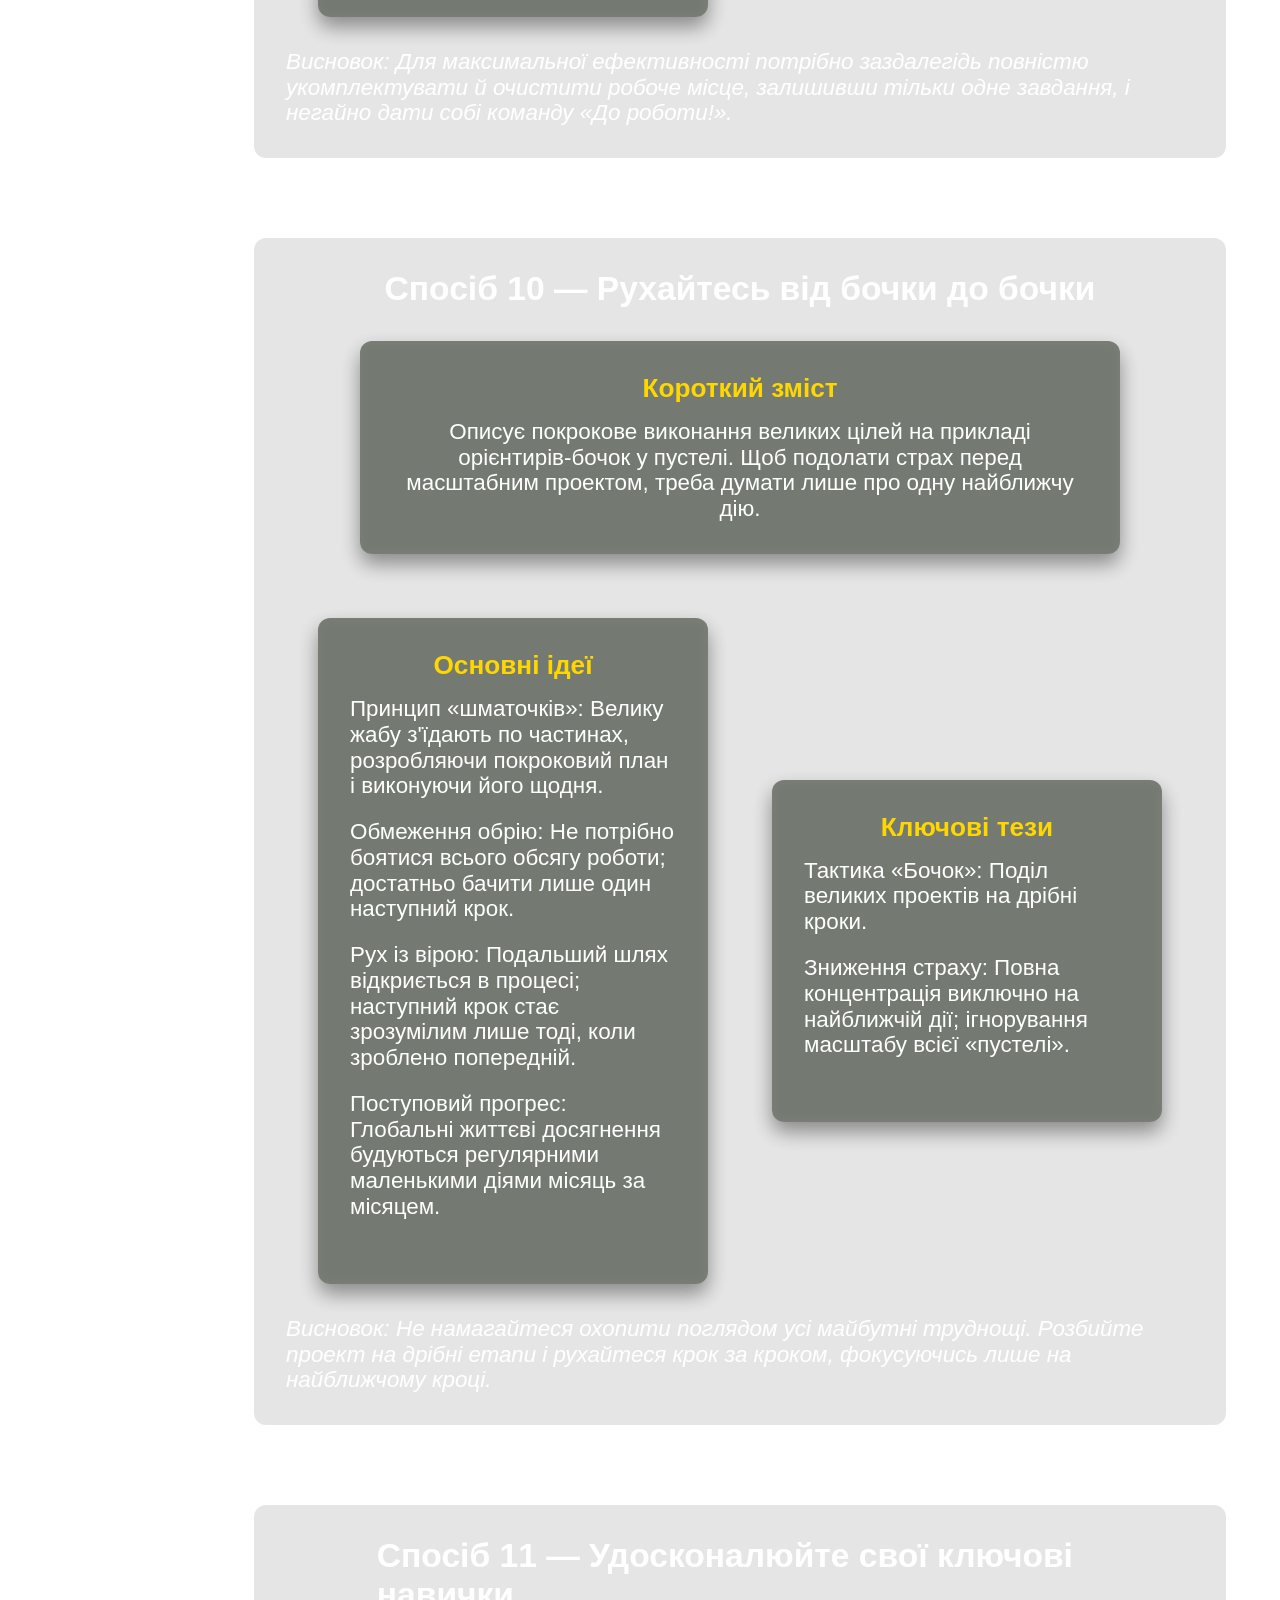
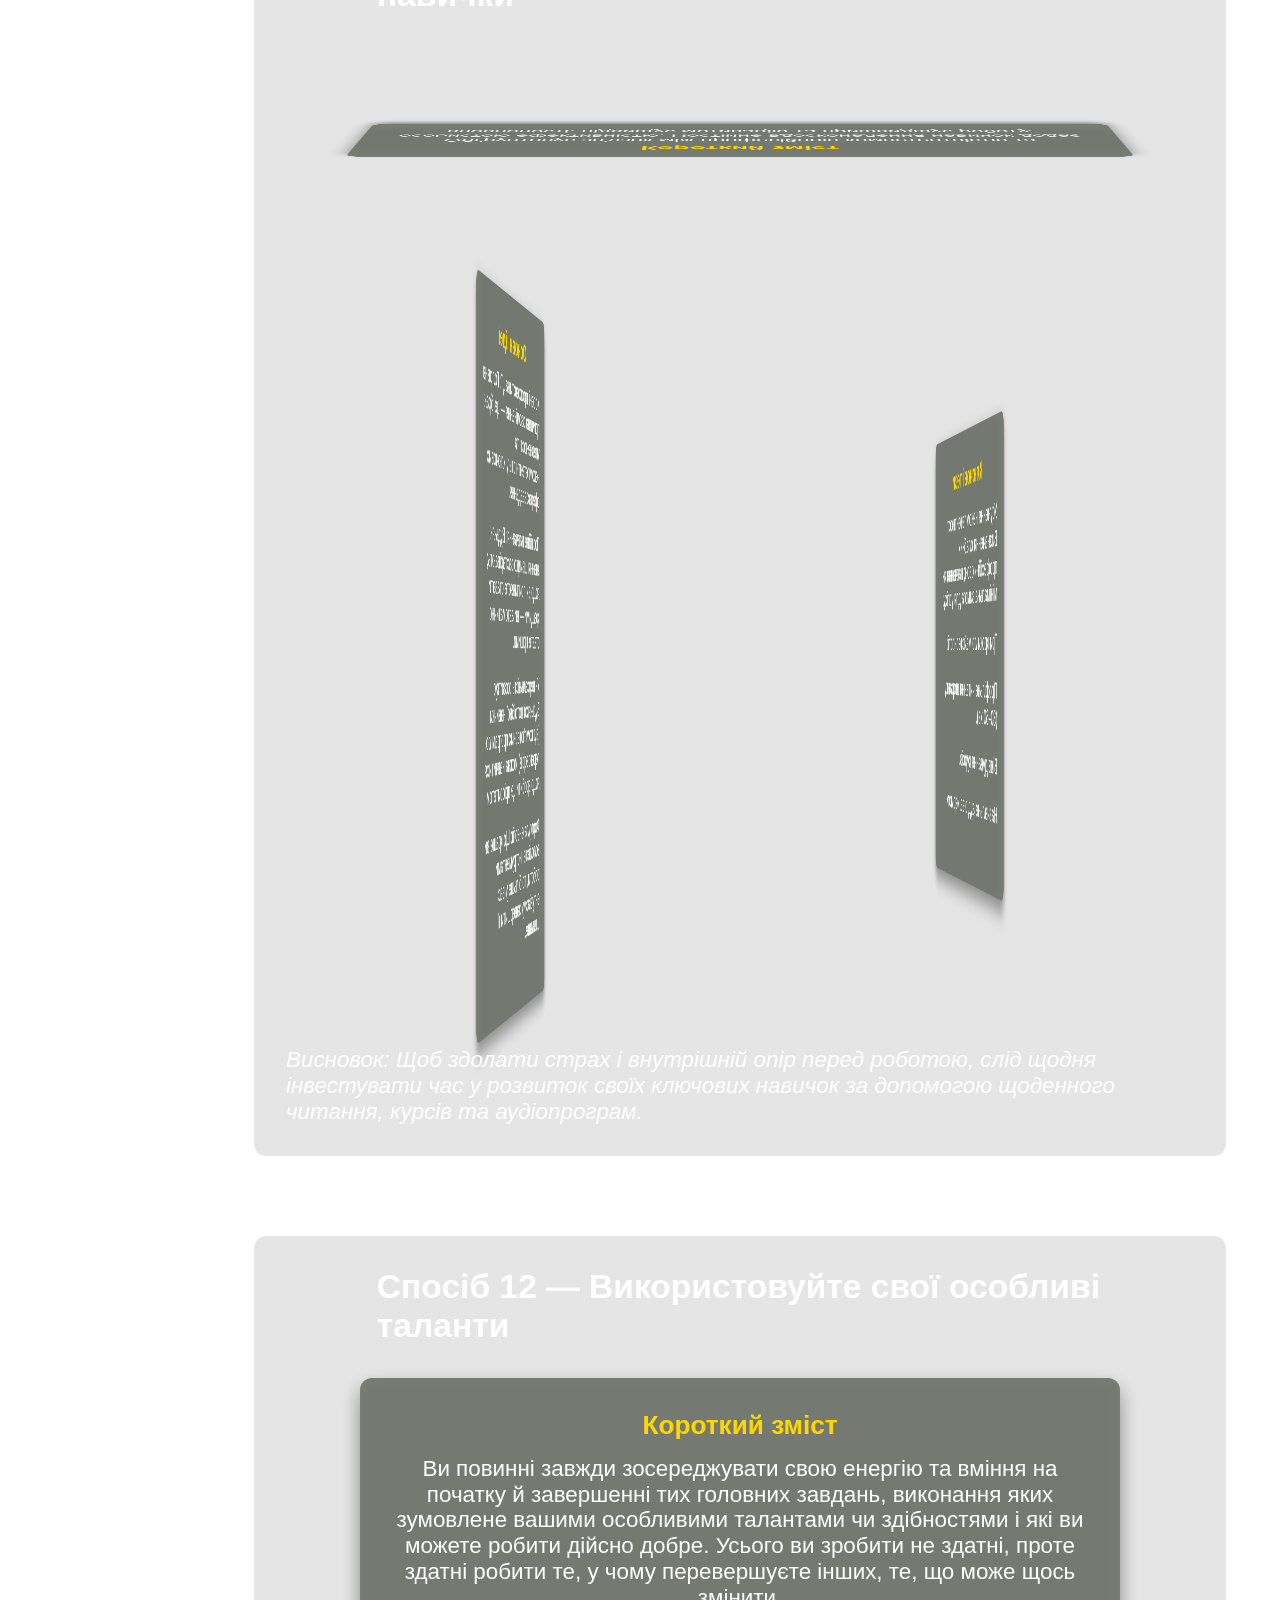
==== commit b3796f50: "Дороблена анімація блоків" ====
--- a/docs/index.html
+++ b/docs/index.html
@@ -4,8 +4,8 @@
 <head>
   <meta charset="UTF-8">
   <title>Зроби це зараз — 21 спосіб</title>
-  <!-- <link rel="stylesheet" href="modern-normalize.min.css"> -->
-  <link rel="stylesheet" href="https://cdnjs.cloudflare.com/ajax/libs/modern-normalize/2.0.0/modern-normalize.min.css">
+  <link rel="stylesheet" href="modern-normalize.min.css">
+  <!-- <link rel="stylesheet" href="https://cdnjs.cloudflare.com/ajax/libs/modern-normalize/2.0.0/modern-normalize.min.css"> -->
   <link href="https://unpkg.com/aos@2.3.1/dist/aos.css" rel="stylesheet">
   <link rel="stylesheet" href="style.css">
 </head>
@@ -50,7 +50,7 @@
         <h2 class="card__title">Вступ — З’їжте жабу!</h2>
       </header>
 
-      <div class="card__summary">
+      <div class="card__summary" data-aos="fade-down" data-aos-duration="1500">
         <p class="card__text">
           Продуктивність — це не кількість виконаних справ, а здатність концентруватися на найважливішому. Книга навчає,
           як визначати пріоритети та діяти так, щоб отримувати найбільший результат.
@@ -119,7 +119,7 @@
       <header class="card__header">
         <h2 class="card__title">Спосіб 1 — Накривай стіл</h2>
       </header>
-      <section class="card__section cards-spring" data-aos="fade-up" data-aos-duration="2000">
+      <section class="card__section cards-spring" data-aos="zoom-in" data-aos-duration="2000">
         <div class="card__content spring-card">
           <h3 class="card__subtitle">Короткий зміст</h3>
           <p class="card__text">
@@ -132,7 +132,7 @@
         </div>
       </section>
       <div class="center-blocks">
-        <div class="cards-spring" data-aos="fade-left" data-aos-duration="2500">
+        <div class="cards-spring" data-aos="flip-down" data-aos-duration="2500">
           <div class="spring-card">
             <h3 class="card__subtitle">Основні ідеї</h3>
             <ul class="card__list">
@@ -150,7 +150,7 @@
             </ul>
           </div>
         </div>
-        <div class="cards-spring card__block" data-aos="fade-right" data-aos-duration="3000">
+        <div class="cards-spring card__block" data-aos="flip-right" data-aos-duration="3000">
           <div class="spring-card">
             <h3 class="card__subtitle">Ключові тези</h3>
             <ul class="card__list">
@@ -242,7 +242,7 @@
       <header class="card__header">
         <h2 class="card__title">Спосіб 3 — Правило 80/20</h2>
       </header>
-      <section class="card__section cards-spring">
+      <section class="card__section cards-spring" data-aos="slide-up" data-aos-duration="2000">
         <div class="card__content spring-card">
           <h3 class="card__subtitle">Короткий зміст</h3>
           <p class="card__text">
@@ -252,7 +252,7 @@
         </div>
       </section>
       <div class="center-blocks">
-        <div class="cards-spring">
+        <div class="cards-spring" data-aos="flip-up" data-aos-duration="2500">
           <div class="spring-card">
             <h3 class="card__subtitle">Основні ідеї</h3>
             <ul class="card__list">
@@ -262,7 +262,7 @@
             </ul>
           </div>
         </div>
-        <div class="cards-spring">
+        <div class="cards-spring" data-aos="zoom-out" data-aos-duration="3000">
           <div class="spring-card">
             <h3 class="card__subtitle">Ключові тези</h3>
             <ul class="card__list">
@@ -283,7 +283,7 @@
         </div>
       </div>
 
-      <footer>
+      <footer data-aos="slide-up" data-aos-duration="4500">
         <p><em>Висновок: не потрібно витрачати багато часу на другорядні справи. Головне — виділятиті дії, які реально
             впливають на результат.</em></p>
       </footer>
@@ -292,7 +292,7 @@
       <header class="card__header">
         <h2 class="card__title">Спосіб 4 — Думай про наслідки</h2>
       </header>
-      <section class="card__section cards-spring">
+      <section class="card__section cards-spring" data-aos="fade-up" data-aos-duration="2000">
         <div class="card__content spring-card">
           <h3 class="card__subtitle">Короткий зміст</h3>
           <p class="card__text">
@@ -304,7 +304,7 @@
         </div>
       </section>
       <div class="center-blocks">
-        <div class="cards-spring">
+        <div class="cards-spring" data-aos="fade-left" data-aos-duration="2500">
           <div class="spring-card">
             <h3 class="card__subtitle">Основні ідеї</h3>
             <ul class="card__list">
@@ -314,7 +314,7 @@
             </ul>
           </div>
         </div>
-        <div class="cards-spring">
+        <div class="cards-spring" data-aos="fade-right" data-aos-duration="3000">
           <div class="spring-card">
             <h3 class="card__subtitle">Ключові тези</h3>
             <ul class="card__list">
@@ -335,7 +335,7 @@
         </div>
       </div>
 
-      <footer>
+      <footer data-aos="zoom-in" data-aos-duration="4500">
         <p><em>Висновок: Потрібно оцінювати перспективу своїх рішень, тому щолегкі дії можуть лише затримувати
             розвиток.</em></p>
       </footer>
@@ -344,7 +344,7 @@
       <header class="card__header">
         <h2 class="card__title">Спосіб 5 — Творча прокрастинація</h2>
       </header>
-      <section class="card__section cards-spring">
+      <section class="card__section cards-spring" data-aos="flip-up" data-aos-duration="2000">
         <div class="card__content spring-card">
           <h3 class="card__subtitle">Короткий зміст</h3>
           <p class="card__text">
@@ -354,7 +354,7 @@
         </div>
       </section>
       <div class="center-blocks">
-        <div class="cards-spring">
+        <div class="cards-spring" data-aos="flip-down" data-aos-duration="2500">
           <div class="spring-card">
             <h3 class="card__subtitle">Основні ідеї</h3>
             <ul class="card__list">
@@ -364,7 +364,7 @@
             </ul>
           </div>
         </div>
-        <div class="cards-spring">
+        <div class="cards-spring" data-aos="flip-right" data-aos-duration="3000">
           <div class="spring-card">
             <h3 class="card__subtitle">Ключові тези</h3>
             <ul class="card__list">
@@ -385,7 +385,7 @@
         </div>
       </div>
 
-      <footer>
+      <footer data-aos="flip-left" data-aos-duration="4500">
         <p><em>Висновок: Відпочинок не обов’язково є втратою часу. Наприклад, книги або подкасти можуть одночасно
             допомагати відновлюватися і
             розвиватися.</em></p>
@@ -396,7 +396,7 @@
         <h2 class="card__title">Спосіб 6 — Постійно використовуй метод ABCDE</h2>
       </header>
 
-      <section class="card__section cards-spring">
+      <section class="card__section cards-spring" data-aos="fade-up" data-aos-duration="2000">
         <div class="card__content spring-card">
           <h3 class="card__subtitle">Короткий зміст</h3>
           <p class="card__text">
@@ -407,7 +407,7 @@
       </section>
 
       <div class="center-blocks">
-        <div class="cards-spring">
+        <div class="cards-spring" data-aos="fade-left" data-aos-duration="2500">
           <div class="spring-card">
             <h3 class="card__subtitle">Основні ідеї</h3>
             <ul class="card__list">
@@ -419,7 +419,7 @@
           </div>
         </div>
 
-        <div class="cards-spring">
+        <div class="cards-spring" data-aos="fade-right" data-aos-duration="3000">
           <div class="spring-card">
             <h3 class="card__subtitle">Метод ABCDE</h3>
             <ul class="card__list">
@@ -433,7 +433,7 @@
         </div>
       </div>
 
-      <div class="cards-spring">
+      <div class="cards-spring" data-aos="fade-down" data-aos-duration="3500">
         <div class="spring-card">
           <h3 class="card__subtitle">Ключові тези</h3>
           <ul class="card__list">
@@ -452,7 +452,7 @@
           </ul>
         </div>
       </div>
-      <footer>
+      <footer data-aos="fade-up" data-aos-duration="4500">
         <p><em>Висновок: починати з A і не переходити до B, поки A не завершено.</em></p>
       </footer>
     </article>
@@ -461,7 +461,7 @@
         <h2 class="card__title">Спосіб 7 — Зосереджуйся на ключових результатах</h2>
       </header>
 
-      <section class="card__section cards-spring">
+      <section class="card__section cards-spring" data-aos="zoom-in" data-aos-duration="2000">
         <div class="card__content spring-card">
           <h3 class="card__subtitle">Короткий зміст</h3>
           <p class="card__text">
@@ -472,7 +472,7 @@
         </div>
       </section>
 
-      <section class="card__section cards-spring">
+      <section class="card__section cards-spring" data-aos="zoom-out" data-aos-duration="2500">
         <div class="card__content spring-card">
           <h3 class="card__subtitle">Основні ідеї</h3>
           <ul class="card__list">
@@ -499,7 +499,7 @@
         </div>
       </section>
 
-      <div class="cards-spring">
+      <div class="cards-spring" data-aos="fade-down" data-aos-duration="3000">
         <div class="spring-card">
           <h3 class="card__subtitle">Ключові тези</h3>
           <ul class="card__list">
@@ -526,7 +526,7 @@
         <h2 class="card__title">Спосіб 8 — Використовуй закон трьох</h2>
       </header>
 
-      <section class="card__section cards-spring">
+      <section class="card__section cards-spring" data-aos="fade-up" data-aos-duration="2000">
         <div class="card__content spring-card">
           <h3 class="card__subtitle">Короткий зміст</h3>
           <p class="card__text">
@@ -538,7 +538,7 @@
       </section>
 
       <div class="center-blocks">
-        <div class="cards-spring">
+        <div class="cards-spring" data-aos="fade-left" data-aos-duration="2500">
           <div class="spring-card">
             <h3 class="card__subtitle">Основні ідеї</h3>
             <ul class="card__list">
@@ -550,7 +550,7 @@
           </div>
         </div>
 
-        <div class="cards-spring">
+        <div class="cards-spring" data-aos="fade-right" data-aos-duration="3000">
           <div class="spring-card">
             <h3 class="card__subtitle">Як застосовувати закон трьох</h3>
             <ul class="card__list">
@@ -564,7 +564,7 @@
       </div>
 
 
-      <div class="cards-spring">
+      <div class="cards-spring" data-aos="fade-down" data-aos-duration="3500">
         <div class="spring-card">
           <h3 class="card__subtitle">Ключові тези</h3>
           <ul class="card__list">
@@ -587,7 +587,7 @@
         <h2 class="card__title">Спосіб 9 — Перед початком ретельно готуйтесь</h2>
       </header>
 
-      <section class="card__section cards-spring">
+      <section class="card__section cards-spring" data-aos="flip-up" data-aos-duration="2000">
         <div class="card__content spring-card">
           <h3 class="card__subtitle">Короткий зміст</h3>
           <p class="card__text">
@@ -598,7 +598,7 @@
       </section>
 
       <div class="center-blocks">
-        <div class="cards-spring">
+        <div class="cards-spring" data-aos="fade-left" data-aos-duration="2500">
           <div class="spring-card">
             <h3 class="card__subtitle">Основні ідеї</h3>
             <ul class="card__list">
@@ -623,7 +623,7 @@
           </div>
         </div>
 
-        <div class="cards-spring">
+        <div class="cards-spring" data-aos="flip-right" data-aos-duration="3000">
           <div class="spring-card">
             <h3 class="card__subtitle">Ключові тези</h3>
             <ul class="card__list">
@@ -634,7 +634,7 @@
           </div>
         </div>
       </div>
-      <footer>
+      <footer data-aos="fade-down" data-aos-duration="2000">
         <p><em>Висновок: Для максимальної ефективності потрібно заздалегідь повністю укомплектувати й очистити робоче
             місце, залишивши тільки
             одне завдання, і негайно дати собі команду «До роботи!».</em>
@@ -647,7 +647,7 @@
         <h2 class="card__title">Спосіб 10 — Рухайтесь від бочки до бочки</h2>
       </header>
 
-      <section class="card__section cards-spring">
+      <section class="card__section cards-spring" data-aos="fade-up" data-aos-duration="2000">
         <div class="card__content spring-card">
           <h3 class="card__subtitle">Короткий зміст</h3>
           <p class="card__text">
@@ -659,7 +659,7 @@
       </section>
 
       <div class="center-blocks">
-        <div class="cards-spring">
+        <div class="cards-spring" data-aos="fade-left" data-aos-duration="2500">
           <div class="spring-card">
             <h3 class="card__subtitle">Основні ідеї</h3>
             <ul class="card__list">
@@ -682,7 +682,7 @@
           </div>
         </div>
 
-        <div class="cards-spring">
+        <div class="cards-spring" data-aos="fade-right" data-aos-duration="3000">
           <div class="spring-card">
             <h3 class="card__subtitle">Ключові тези</h3>
             <ul class="card__list">
@@ -693,7 +693,7 @@
           </div>
         </div>
       </div>
-      <footer>
+      <footer data-aos="fade-up" data-aos-duration="4500">
         <p><em>Висновок: Не намагайтеся охопити поглядом усі майбутні труднощі. Розбийте проект на дрібні етапи і
             рухайтеся крок за кроком,
             фокусуючись лише на найближчому кроці.</em>
@@ -706,7 +706,7 @@
         <h2 class="card__title">Спосіб 11 — Удосконалюйте свої ключові навички</h2>
       </header>
 
-      <section class="card__section cards-spring">
+      <section class="card__section cards-spring" data-aos="flip-up" data-aos-duration="2000">
         <div class="card__content spring-card">
           <h3 class="card__subtitle">Короткий зміст</h3>
           <p class="card__text">
@@ -718,7 +718,7 @@
       </section>
 
       <div class="center-blocks">
-        <div class="cards-spring">
+        <div class="cards-spring" data-aos="flip-left" data-aos-duration="2500">
           <div class="spring-card">
             <h3 class="card__subtitle">Основні ідеї</h3>
             <ul class="card__list">
@@ -744,7 +744,7 @@
           </div>
         </div>
 
-        <div class="cards-spring">
+        <div class="cards-spring" data-aos="flip-right" data-aos-duration="3000">
           <div class="spring-card">
             <h3 class="card__subtitle">Ключові тези</h3>
             <ul class="card__list">
@@ -758,7 +758,7 @@
           </div>
         </div>
       </div>
-      <footer>
+      <footer data-aos="fade-down" data-aos-duration="4500">
         <p><em>Висновок: Щоб здолати страх і внутрішній опір перед роботою, слід щодня інвестувати час у розвиток своїх
             ключових навичок за
             допомогою щоденного читання, курсів та аудіопрограм.</em>
@@ -770,7 +770,7 @@
         <h2 class="card__title">Спосіб 12 — Використовуйте свої особливі таланти</h2>
       </header>
 
-      <section class="card__section cards-spring">
+      <section class="card__section cards-spring" data-aos="fade-up" data-aos-duration="2000">
         <div class="card__content spring-card">
           <h3 class="card__subtitle">Короткий зміст</h3>
           <p class="card__text">
@@ -784,7 +784,7 @@
       </section>
 
       <div class="center-blocks">
-        <div class="cards-spring">
+        <div class="cards-spring" data-aos="fade-left" data-aos-duration="2500">
           <div class="spring-card">
             <h3 class="card__subtitle">Основні ідеї</h3>
             <ul class="card__list">
@@ -801,7 +801,7 @@
           </div>
         </div>
 
-        <div class="cards-spring">
+        <div class="cards-spring" data-aos="fade-right" data-aos-duration="3000">
           <div class="spring-card">
             <h3 class="card__subtitle">Ключові тези</h3>
             <ul class="card__list">
@@ -821,7 +821,7 @@
         <h2 class="card__title">Спосіб 13 — Визначте основні перепони</h2>
       </header>
 
-      <section class="card__section cards-spring">
+      <section class="card__section cards-spring" data-aos="flip-up" data-aos-duration="2000">
         <div class="card__content spring-card">
           <h3 class="card__subtitle">Короткий зміст</h3>
           <p class="card__text">
@@ -835,7 +835,7 @@
       </section>
 
       <div class="center-blocks">
-        <div class="cards-spring">
+        <div class="cards-spring" data-aos="flip-left" data-aos-duration="2500">
           <div class="spring-card">
             <h3 class="card__subtitle">Основні ідеї</h3>
             <ul class="card__list">
@@ -855,7 +855,7 @@
           </div>
         </div>
 
-        <div class="cards-spring">
+        <div class="cards-spring" data-aos="flip-right" data-aos-duration="3000">
           <div class="spring-card">
             <h3 class="card__subtitle">Ключові тези</h3>
             <ul class="card__list">
@@ -876,7 +876,7 @@
         <h2 class="card__title">Спосіб 14 — Тисніть на себе</h2>
       </header>
 
-      <section class="card__section cards-spring">
+      <section class="card__section cards-spring" data-aos="fade-up" data-aos-duration="2000">
         <div class="card__content spring-card">
           <h3 class="card__subtitle">Короткий зміст</h3>
           <p class="card__text">
@@ -888,7 +888,7 @@
       </section>
 
       <div class="center-blocks">
-        <div class="cards-spring">
+        <div class="cards-spring" data-aos="fade-left" data-aos-duration="2500">
           <div class="spring-card">
             <h3 class="card__subtitle">Основні ідеї</h3>
             <ul class="card__list">
@@ -908,7 +908,7 @@
           </div>
         </div>
 
-        <div class="cards-spring">
+        <div class="cards-spring" data-aos="fade-right" data-aos-duration="3000">
           <div class="spring-card">
             <h3 class="card__subtitle">Ключові тези</h3>
             <ul class="card__list">
@@ -929,7 +929,7 @@
       <header class="card__header">
         <h2 class="card__title">Спосіб 15 — Максимізуйте свої особисті сили</h2>
       </header>
-      <section class="card__section cards-spring">
+      <section class="card__section cards-spring" data-aos="flip-up" data-aos-duration="2000">
         <div class="card__content spring-card">
           <h3 class="card__subtitle">Короткий зміст</h3>
           <p class="card__text">
@@ -940,7 +940,7 @@
           </p>
       </section>
       <div class="center-blocks">
-        <div class="cards-spring">
+        <div class="cards-spring" data-aos="flip-left" data-aos-duration="2500">
           <div class="spring-card">
             <h3 class="card__subtitle">Основні ідеї</h3>
             <ul class="card__list">
@@ -953,7 +953,7 @@
             </ul>
           </div>
         </div>
-        <div class="cards-spring">
+        <div class="cards-spring" data-aos="flip-right" data-aos-duration="3000">
           <div class="spring-card">
             <h3 class="card__subtitle">Ключові тези</h3>
             <ul class="card__list">
@@ -977,7 +977,7 @@
         </div>
       </div>
 
-      <footer>
+      <footer data-aos="fade-down" data-aos-duration="4500">
         <p><em>Висновок: продуктивність залежить від енергії, здоров’я та правильного відпочинку. Для досягнення цілей
             важливо підтримувати
             мотивацію, мислити позитивно й не зациклюватися на проблемах.</em></p>
@@ -987,7 +987,7 @@
       <header class="card__header">
         <h2 class="card__title">Спосіб 16 — Мотивуйте себе діяти</h2>
       </header>
-      <section class="card__section cards-spring">
+      <section class="card__section cards-spring" data-aos="fade-up" data-aos-duration="2000">
         <div class="card__content spring-card">
           <h3 class="card__subtitle">Короткий зміст</h3>
           <p class="card__text">
@@ -1000,7 +1000,7 @@
         </div>
       </section>
       <div class="center-blocks">
-        <div class="cards-spring">
+        <div class="cards-spring" data-aos="fade-left" data-aos-duration="2500">
           <div class="spring-card">
             <h3 class="card__subtitle">Основні ідеї</h3>
             <ul class="card__list">
@@ -1013,7 +1013,7 @@
             </ul>
           </div>
         </div>
-        <div class="cards-spring">
+        <div class="cards-spring" data-aos="fade-right" data-aos-duration="3000">
           <div class="spring-card">
             <h3 class="card__subtitle">Ключові тези</h3>
             <ul class="card__list">
@@ -1037,7 +1037,7 @@
         </div>
       </div>
 
-      <footer>
+      <footer data-aos="fade-up" data-aos-duration="2000">
         <p><em>Висновок: Твоя енергія починається з твоїх думок. Якщо ти вмієш мотивувати себе, підтримувати позитивний
             настрій і бачити кінцеву
             мету, то зможеш діяти навіть тоді, коли зовнішні обставини не надихають. Самомотивація — це ключ до
@@ -1049,7 +1049,7 @@
       <header class="card__header">
         <h2 class="card__title">Спосіб 17 — Позбудьтесь технологічного рабства</h2>
       </header>
-      <section class="card__section cards-spring">
+      <section class="card__section cards-spring" data-aos="flip-up" data-aos-duration="2000">
         <div class="card__content spring-card">
           <h3 class="card__subtitle">Короткий зміст</h3>
           <p class="card__text">
@@ -1062,7 +1062,7 @@
         </div>
       </section>
       <div class="center-blocks">
-        <div class="cards-spring">
+        <div class="cards-spring" data-aos="fade-left" data-aos-duration="2500">
           <div class="spring-card">
             <h3 class="card__subtitle">Основні ідеї</h3>
             <ul class="card__list">
@@ -1075,7 +1075,7 @@
             </ul>
           </div>
         </div>
-        <div class="cards-spring">
+        <div class="cards-spring" data-aos="flip-right" data-aos-duration="3000">
           <div class="spring-card">
             <h3 class="card__subtitle">Ключові тези</h3>
             <ul class="card__list">
@@ -1099,7 +1099,7 @@
         </div>
       </div>
 
-      <footer>
+      <footer data-aos="fade-down" data-aos-duration="4500">
         <p><em>Висновок: Потрібно контролювати використання технологій, бо постійні повідомлення та гаджети відволікають
             і викликають стрес.Звільнись від технологічного рабства, щоб повернути контроль над своїм часом і увагою.
             Використовуй гаджети як
@@ -1112,7 +1112,7 @@
       <header class="card__header">
         <h2 class="card__title">Спосіб 18 — Діліть завдання на частини</h2>
       </header>
-      <section class="card__section cards-spring">
+      <section class="card__section cards-spring" data-aos="fade-up" data-aos-duration="2000">
         <div class="card__content spring-card">
           <h3 class="card__subtitle">Короткий зміст</h3>
           <p class="card__text">
@@ -1123,7 +1123,7 @@
         </div>
       </section>
       <div class="center-blocks">
-        <div class="cards-spring">
+        <div class="cards-spring" data-aos="fade-left" data-aos-duration="2500">
           <div class="spring-card">
             <h3 class="card__subtitle">Основні ідеї</h3>
             <ul class="card__list">
@@ -1135,7 +1135,7 @@
             </ul>
           </div>
         </div>
-        <div class="cards-spring">
+        <div class="cards-spring" data-aos="fade-right" data-aos-duration="3000">
           <div class="spring-card">
             <h3 class="card__subtitle">Ключові тези</h3>
             <ul class="card__list">
@@ -1171,7 +1171,7 @@
         </div>
       </div>
 
-      <footer>
+      <footer data-aos="fade-down" data-aos-duration="2000">
         <p><em>Висновок: щоб подолати складне завдання, розбий його на частини й рухайся крок за кроком. Це робить
             роботу менш страшною, дає
             відчуття контролю та забезпечує стабільний прогрес. Маленькі кроки складаються у великі досягнення..</em>
@@ -1182,7 +1182,7 @@
       <header class="card__header">
         <h2 class="card__title">Спосіб 19 — Створюйте великі блоки часу</h2>
       </header>
-      <section class="card__section cards-spring">
+      <section class="card__section cards-spring" data-aos="flip-up" data-aos-duration="2000">
         <div class="card__content spring-card">
           <h3 class="card__subtitle">Короткий зміст</h3>
           <p class="card__text">
@@ -1193,7 +1193,7 @@
         </div>
       </section>
       <div class="center-blocks">
-        <div class="cards-spring">
+        <div class="cards-spring" data-aos="flip-left" data-aos-duration="2500">
           <div class="spring-card">
             <h3 class="card__subtitle">Основні ідеї</h3>
             <ul class="card__list">
@@ -1205,7 +1205,7 @@
             </ul>
           </div>
         </div>
-        <div class="cards-spring">
+        <div class="cards-spring" data-aos="flip-right" data-aos-duration="3000">
           <div class="spring-card">
             <h3 class="card__subtitle">Ключові тези</h3>
             <ul class="card__list">
@@ -1241,7 +1241,7 @@
         </div>
       </div>
 
-      <footer>
+      <footer data-aos="fade-down" data-aos-duration="4500">
         <p><em>Висновок: щоб досягти великих результатів, потрібно працювати довго й безперервно над головними
             завданнями. Створення великих
             блоків часу дозволяє уникати хаосу, занурюватися у глибоку роботу та отримувати значно більше за менший
@@ -1253,7 +1253,7 @@
       <header class="card__header">
         <h2 class="card__title">Спосіб 20 — Розвиньте відчуття крайньої необхідності</h2>
       </header>
-      <section class="card__section cards-spring">
+      <section class="card__section cards-spring" data-aos="fade-up" data-aos-duration="2000">
         <div class="card__content spring-card">
           <h3 class="card__subtitle">Короткий зміст</h3>
           <p class="card__text">
@@ -1265,7 +1265,7 @@
         </div>
       </section>
       <div class="center-blocks">
-        <div class="cards-spring">
+        <div class="cards-spring" data-aos="fade-left" data-aos-duration="2500">
           <div class="spring-card">
             <h3 class="card__subtitle">Основні ідеї</h3>
             <ul class="card__list">
@@ -1280,7 +1280,7 @@
             </ul>
           </div>
         </div>
-        <div class="cards-spring">
+        <div class="cards-spring" data-aos="fade-right" data-aos-duration="3000">
           <div class="spring-card">
             <h3 class="card__subtitle">Ключові тези</h3>
             <ul class="card__list">
@@ -1303,7 +1303,7 @@
         </div>
       </div>
 
-      <footer>
+      <footer data-aos="fade-down" data-aos-duration="2000">
         <p><em>Висновок: Максимальна ефективність досягається за алгоритмом: Обрати найважливіше завдання → Сказати собі
             «Зробіть це негайно!» →
             Працювати без зупинок до повного фіналу.</em>
@@ -1314,7 +1314,7 @@
       <header class="card__header">
         <h2 class="card__title">Спосіб 21 — Виконуйте завдання по одному</h2>
       </header>
-      <section class="card__section cards-spring">
+      <section class="card__section cards-spring" data-aos="flip-up" data-aos-duration="2000">
         <div class="card__content spring-card">
           <h3 class="card__subtitle">Короткий зміст</h3>
           <p class="card__text">
@@ -1325,7 +1325,7 @@
         </div>
       </section>
       <div class="center-blocks">
-        <div class="cards-spring">
+        <div class="cards-spring" data-aos="fade-left" data-aos-duration="2500">
           <div class="spring-card">
             <h3 class="card__subtitle">Основні ідеї</h3>
             <ul class="card__list">
@@ -1344,7 +1344,7 @@
             </ul>
           </div>
         </div>
-        <div class="cards-spring">
+        <div class="cards-spring" data-aos="flip-right" data-aos-duration="3000">
           <div class="spring-card">
             <h3 class="card__subtitle">Ключові тези</h3>
             <ul class="card__list">
@@ -1368,7 +1368,7 @@
         </div>
       </div>
 
-      <footer>
+      <footer data-aos="fade-down" data-aos-duration="4500">
         <p><em>Висновок: Щоб працювати продуктивно, спочатку потрібно визначити головну задачу,
             прибрати зайві відволікання й повністю зосередитися на її виконанні. Такий підхід
             дозволяє рухатися швидше, не витрачати енергію на хаотичні дії та отримувати
@@ -1383,10 +1383,10 @@
       <header class="card__header">
         <h2 class="card__title">Висновок</h2>
       </header>
-      <p class="card__text">Підсумки та головні ідеї книги...
+      <p class="card__text" data-aos="fade-up" data-aos-duration="2000">Підсумки та головні ідеї книги...
       </p>
 
-      <div class="cards-spring">
+      <div class="cards-spring" data-aos="fade-left" data-aos-duration="2500">
         <div class="spring-card  card__conclusion">
           <ul class="card__list card__list--conclusion">
             <li class="card__item">
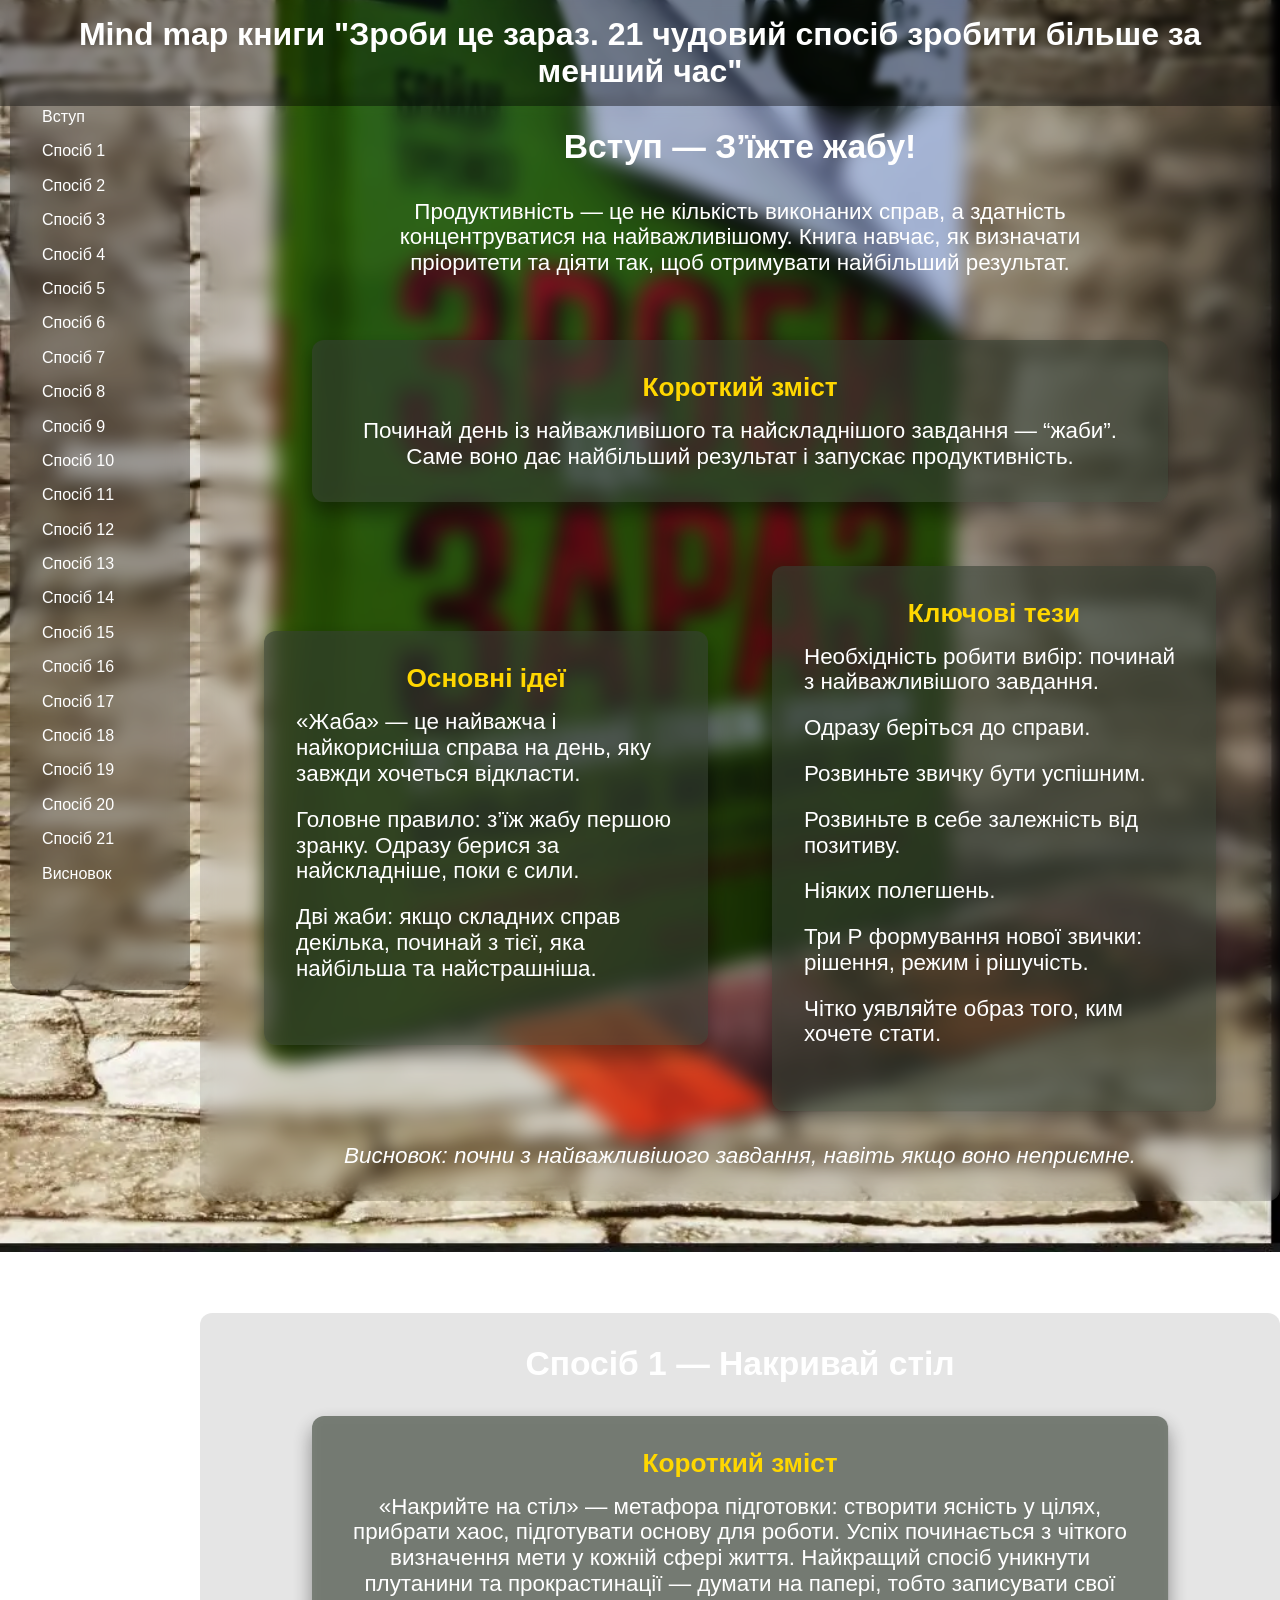
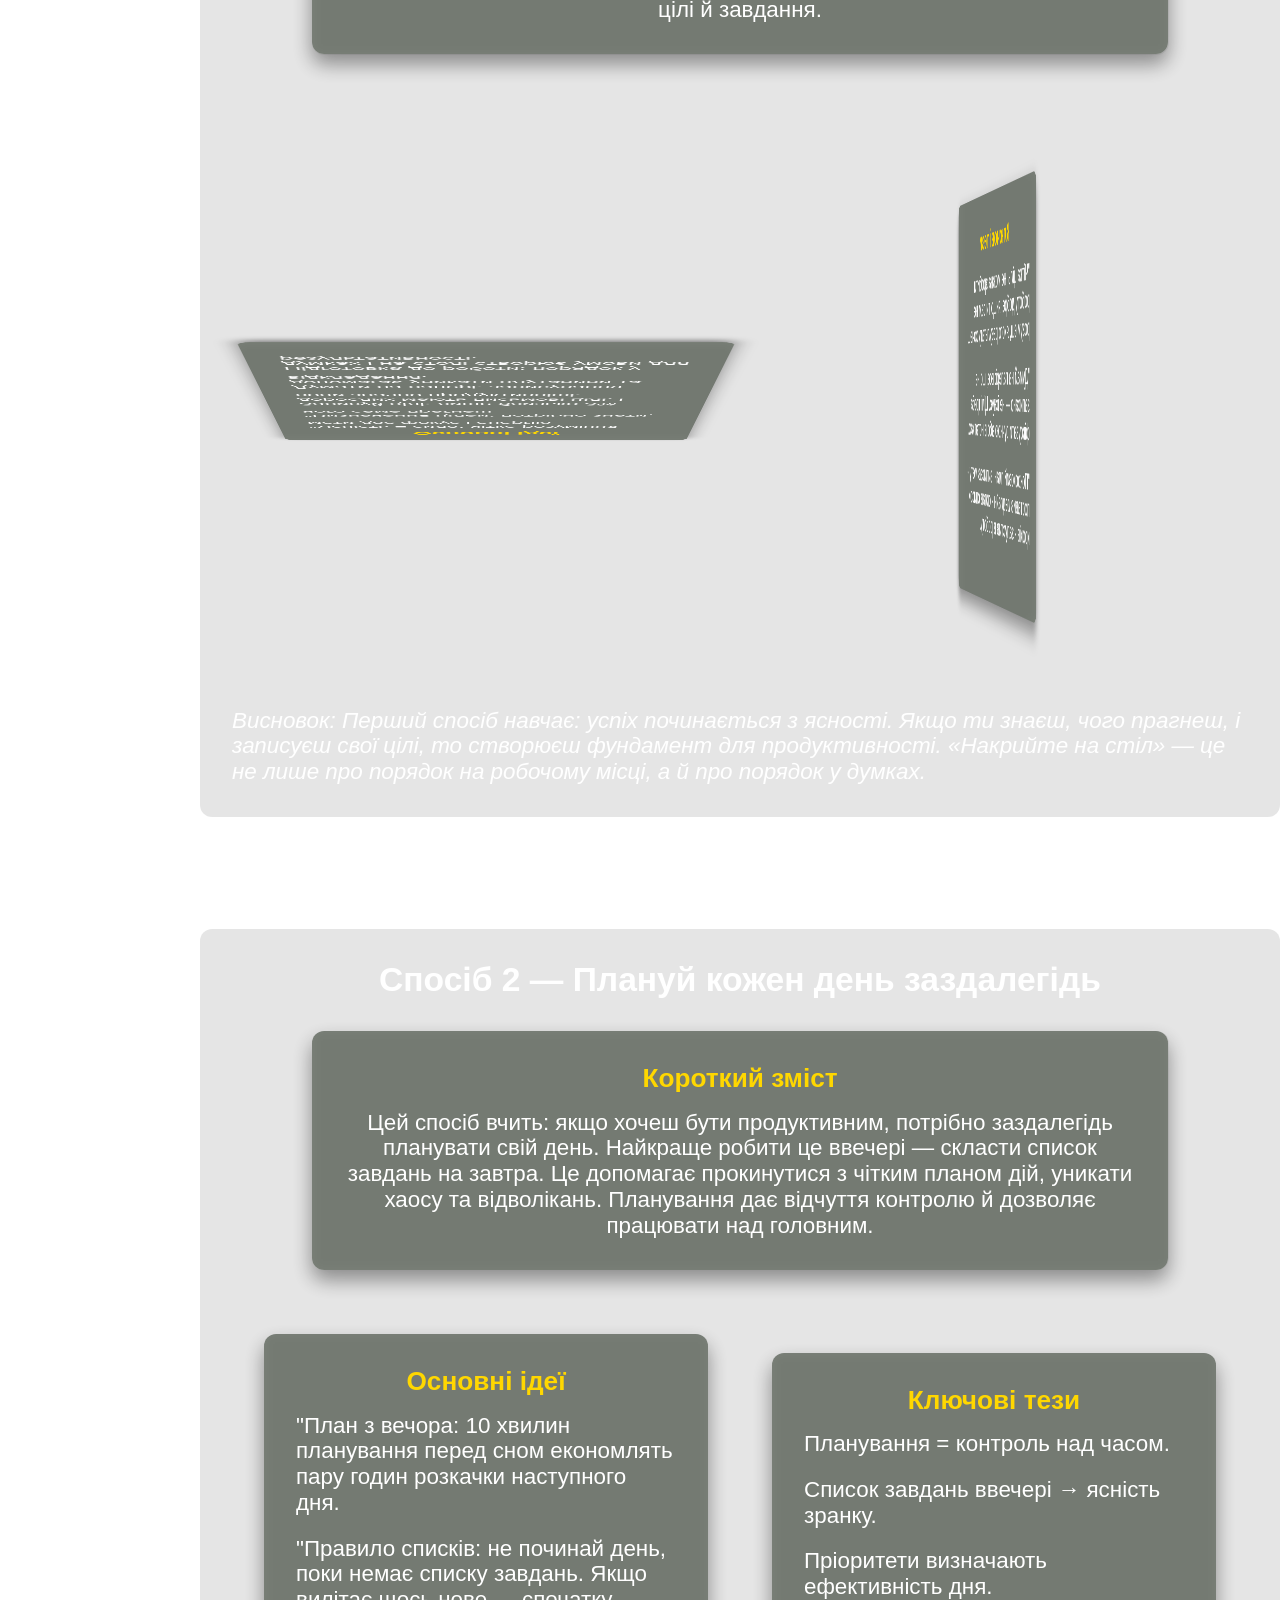
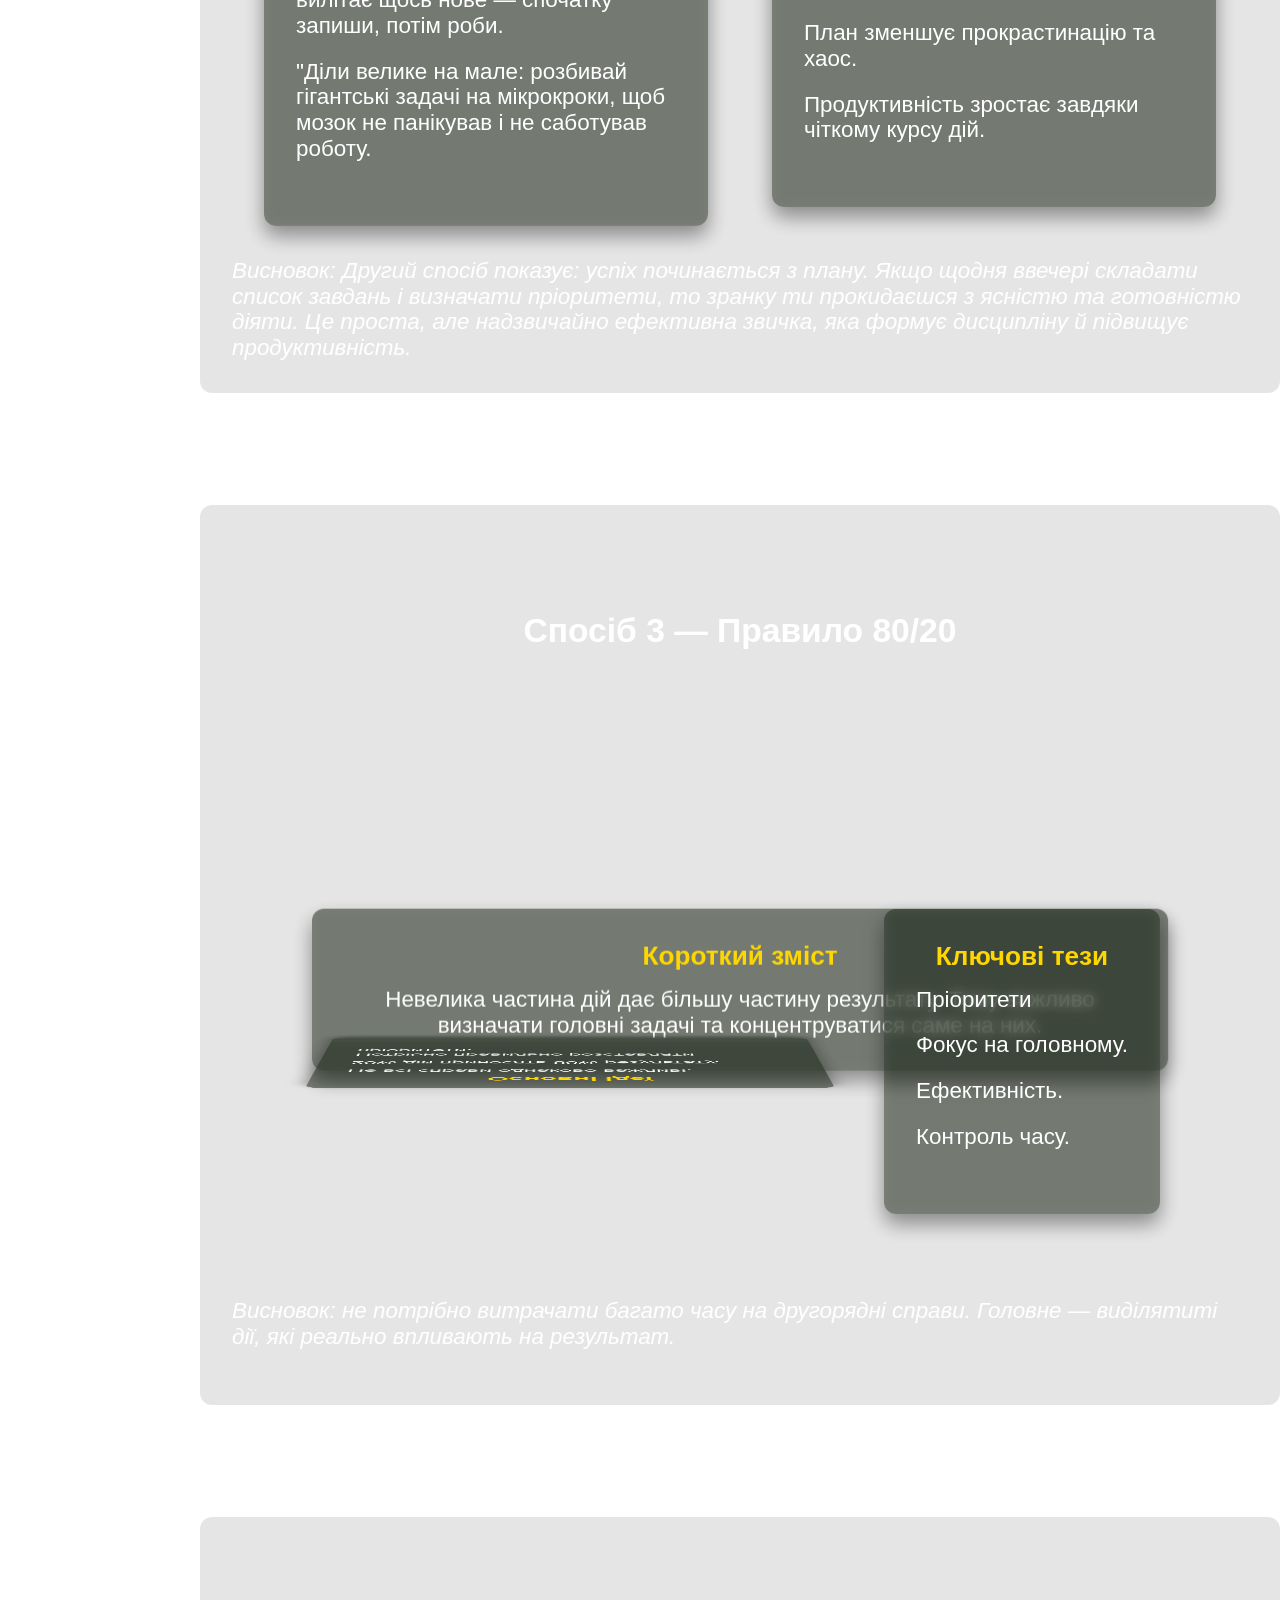
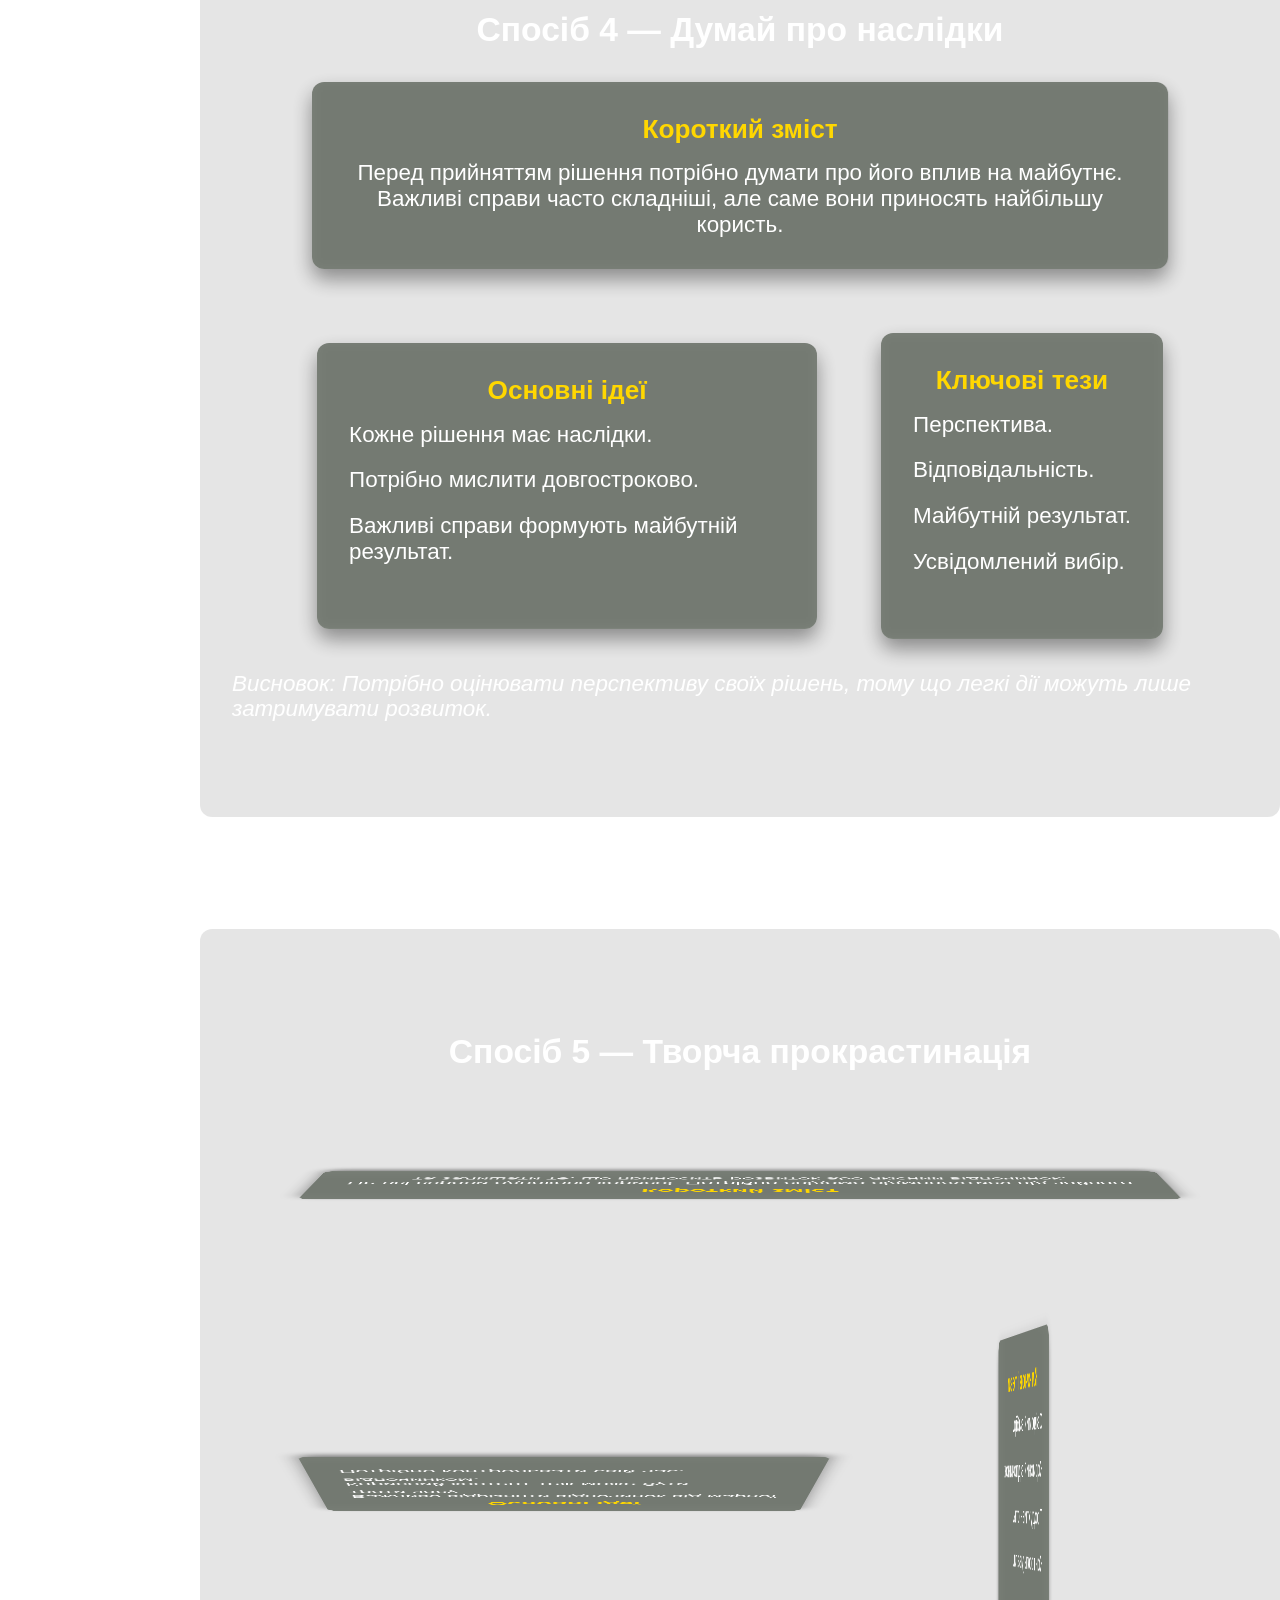
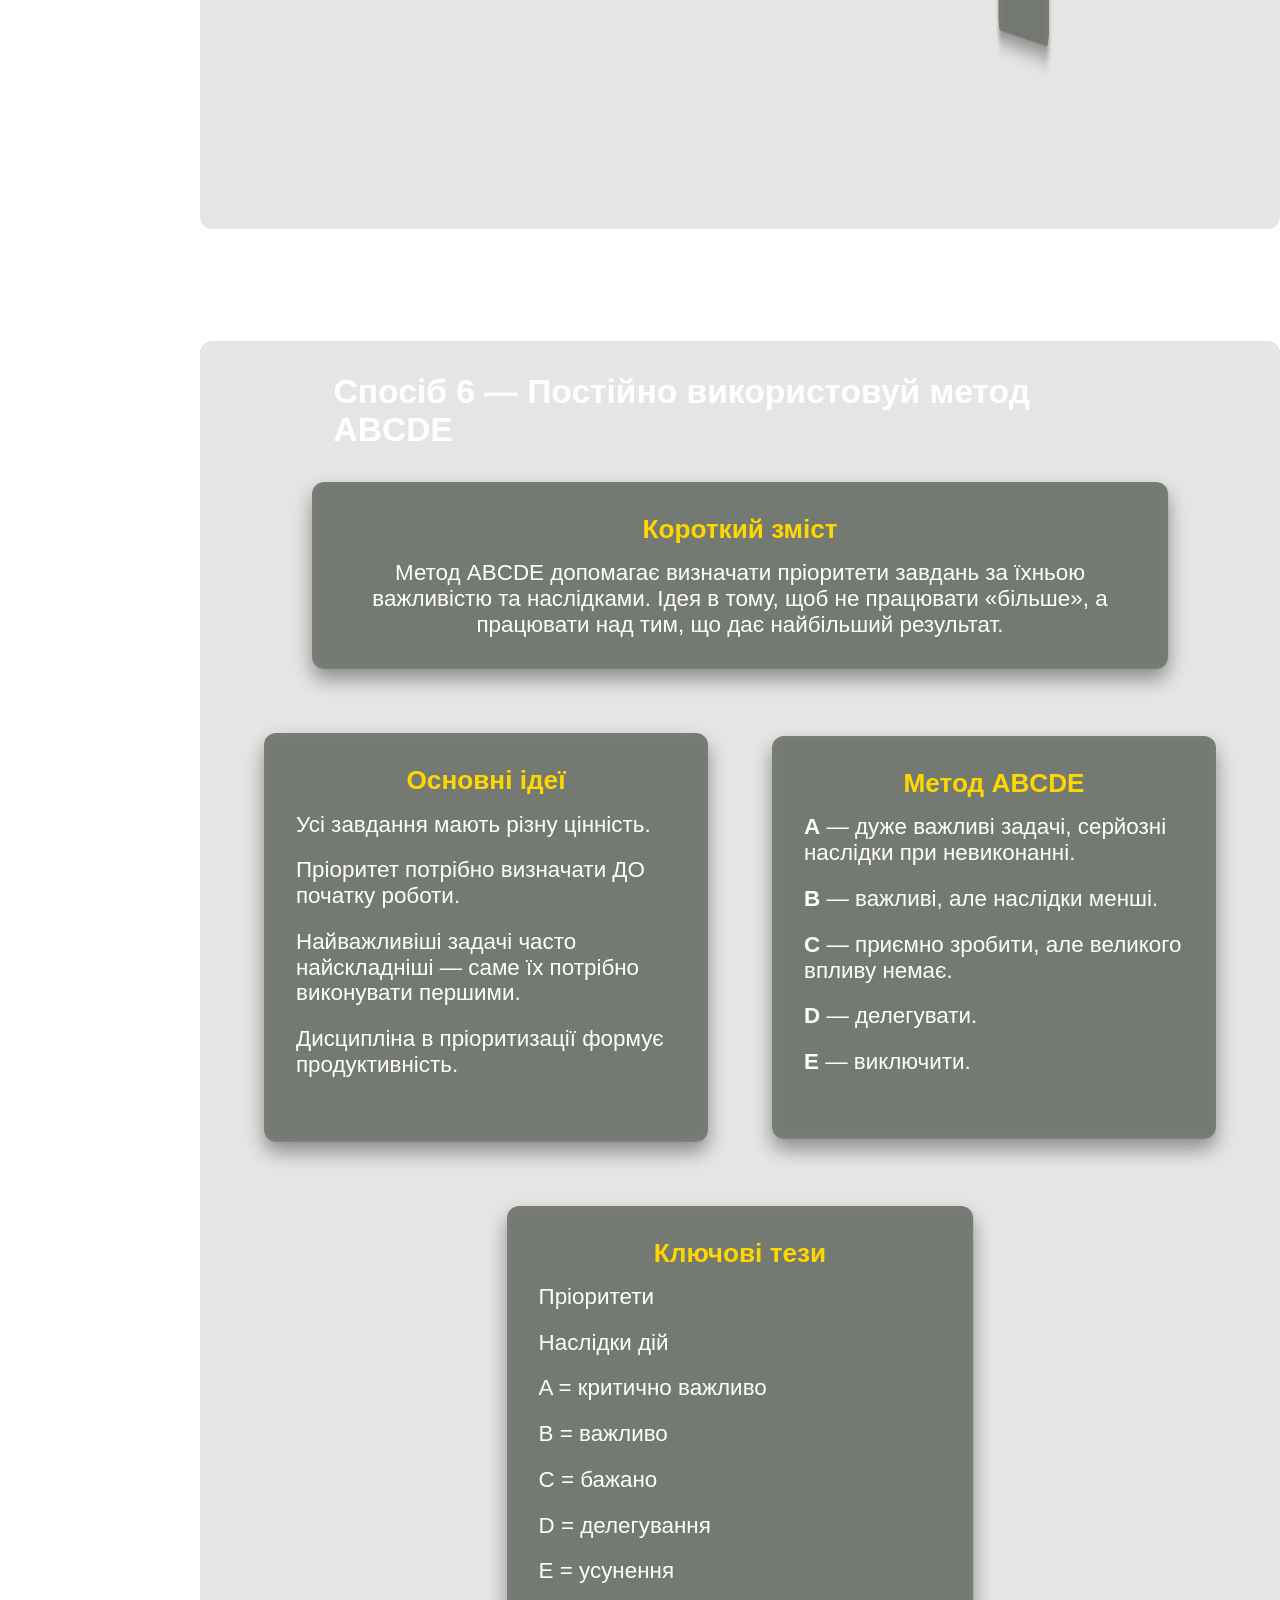
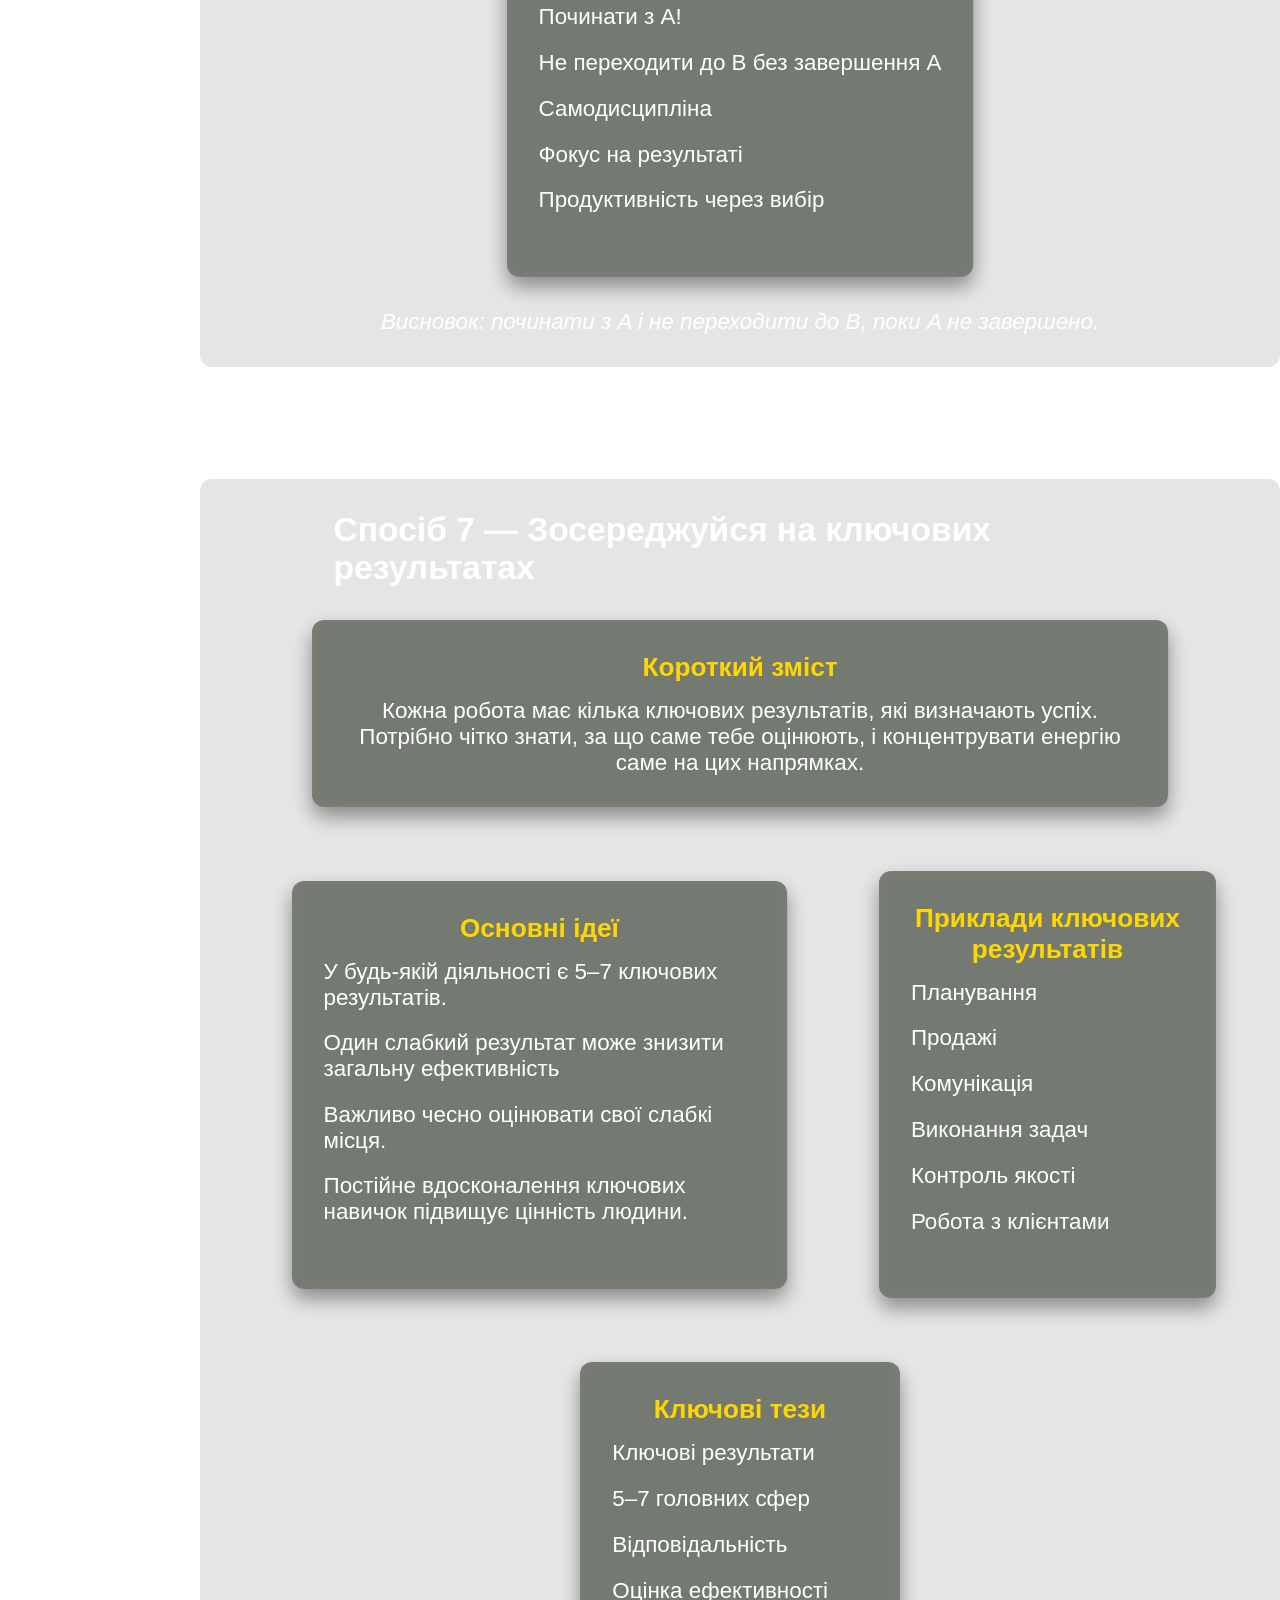
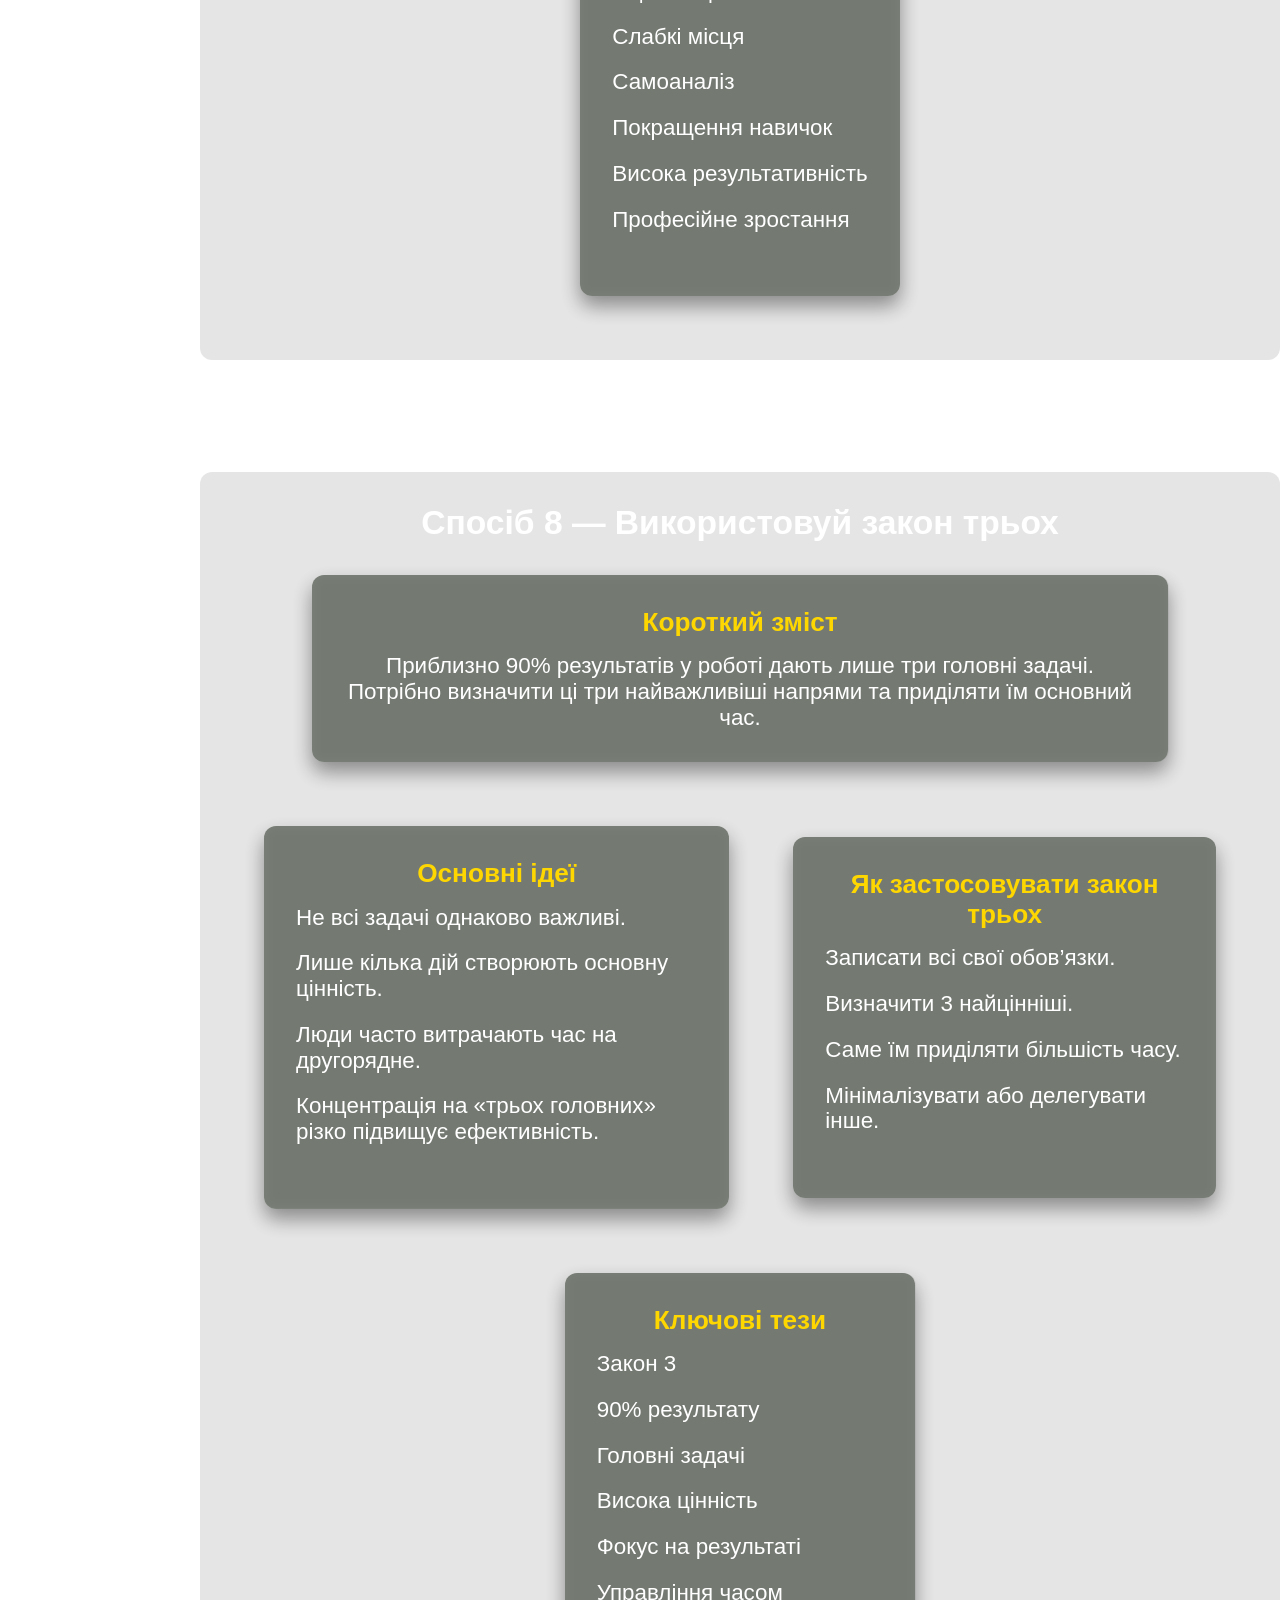
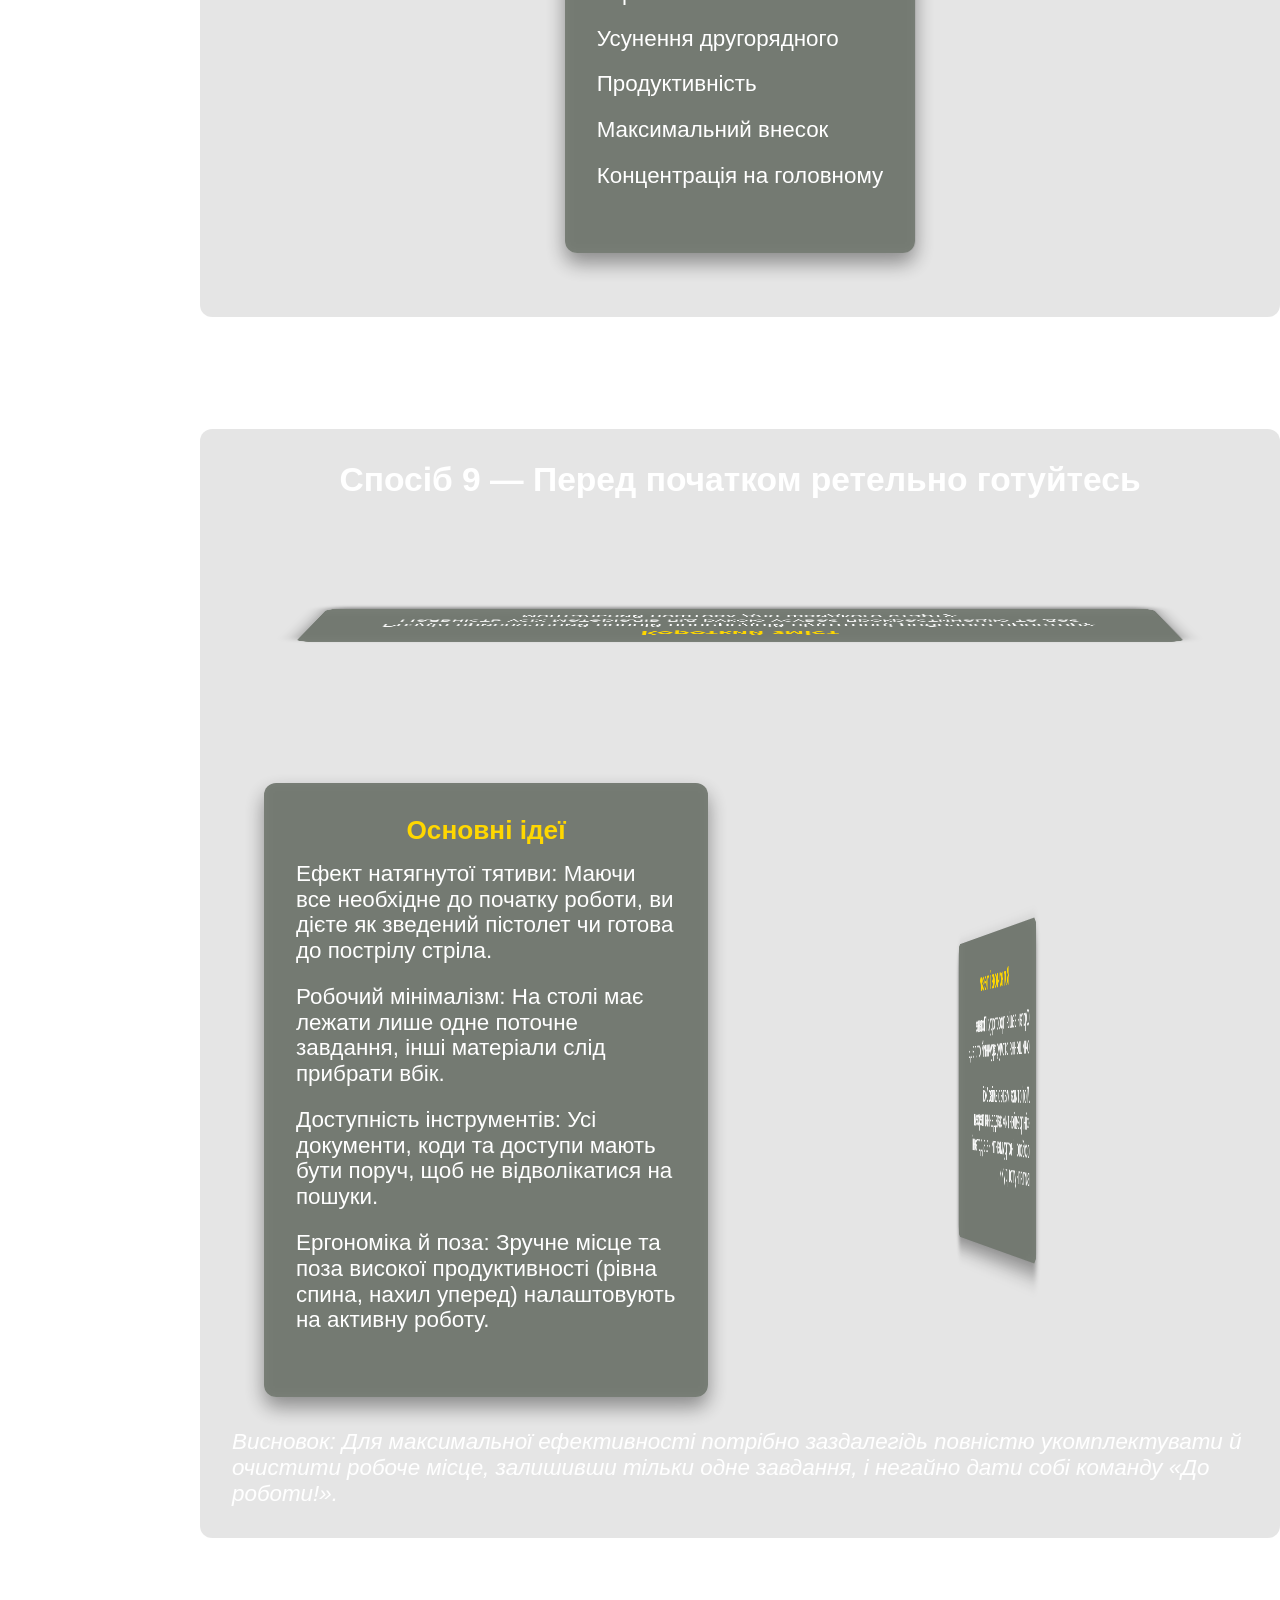
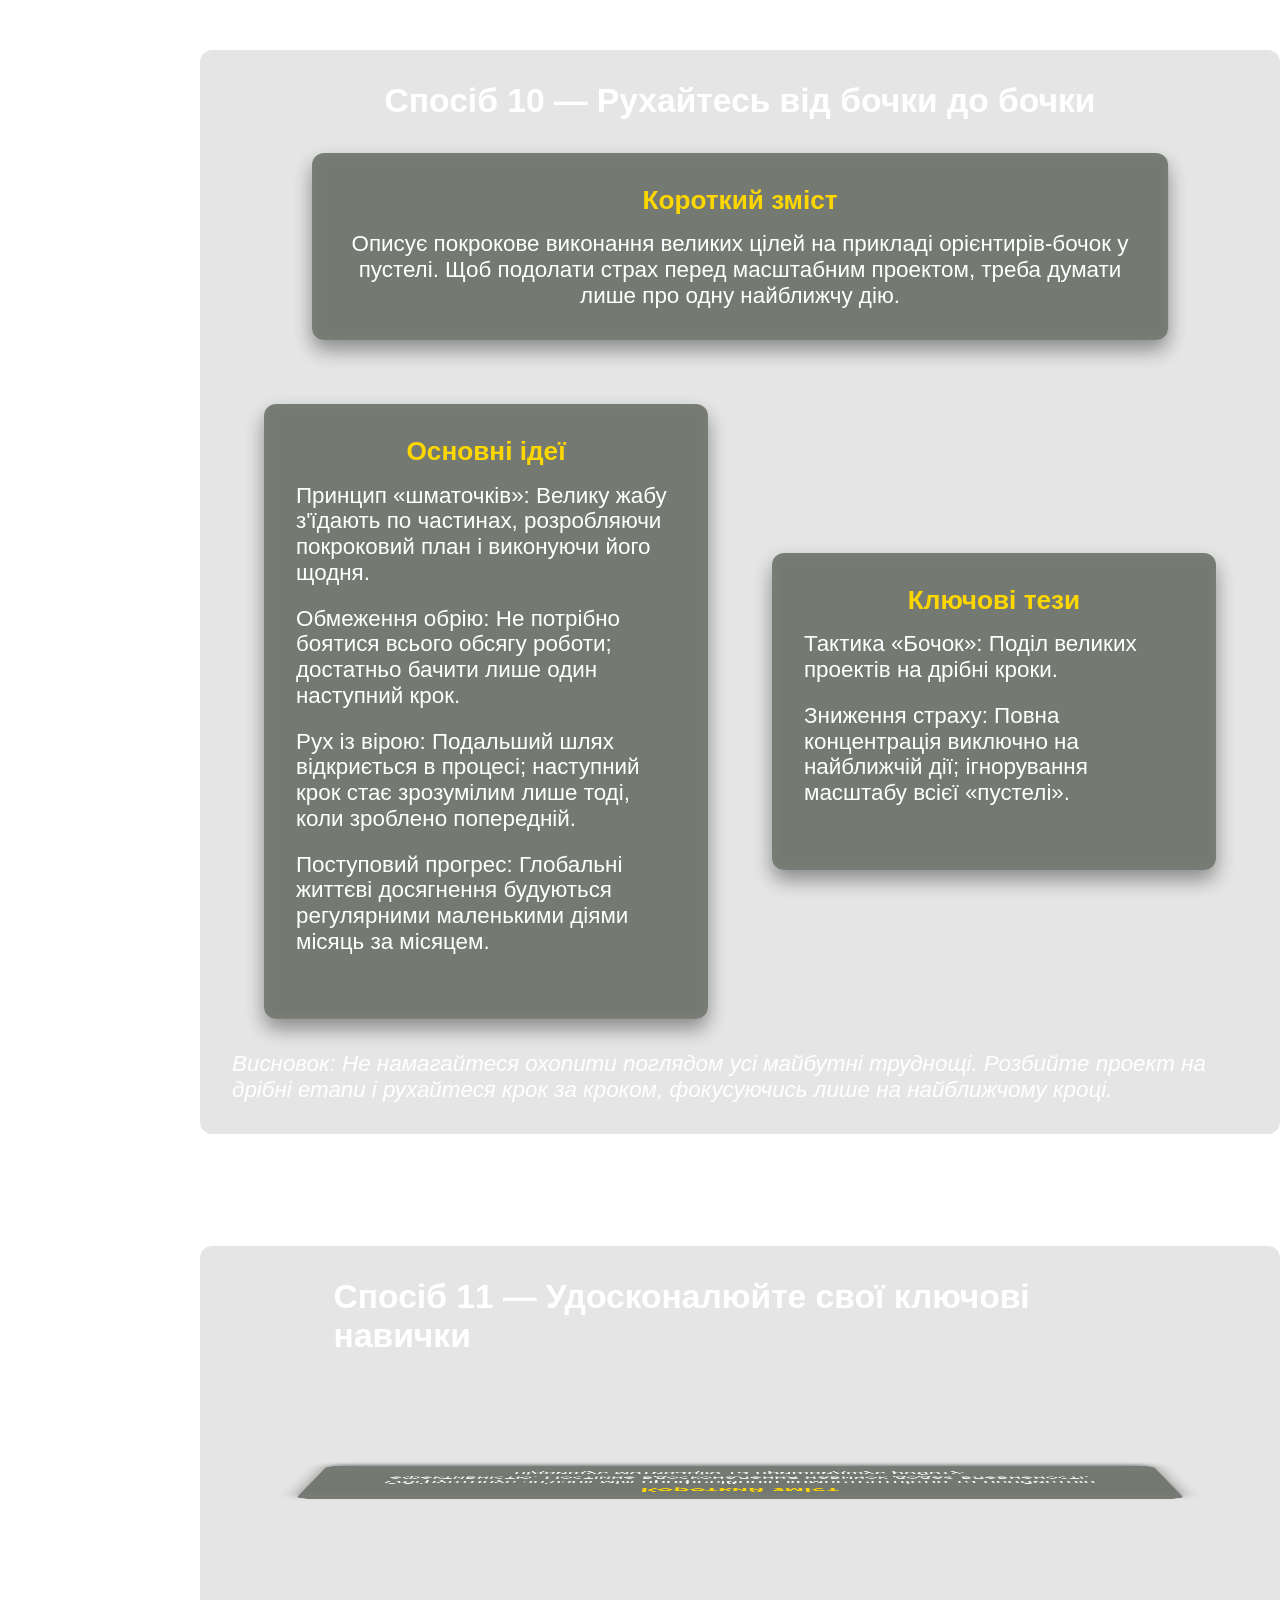
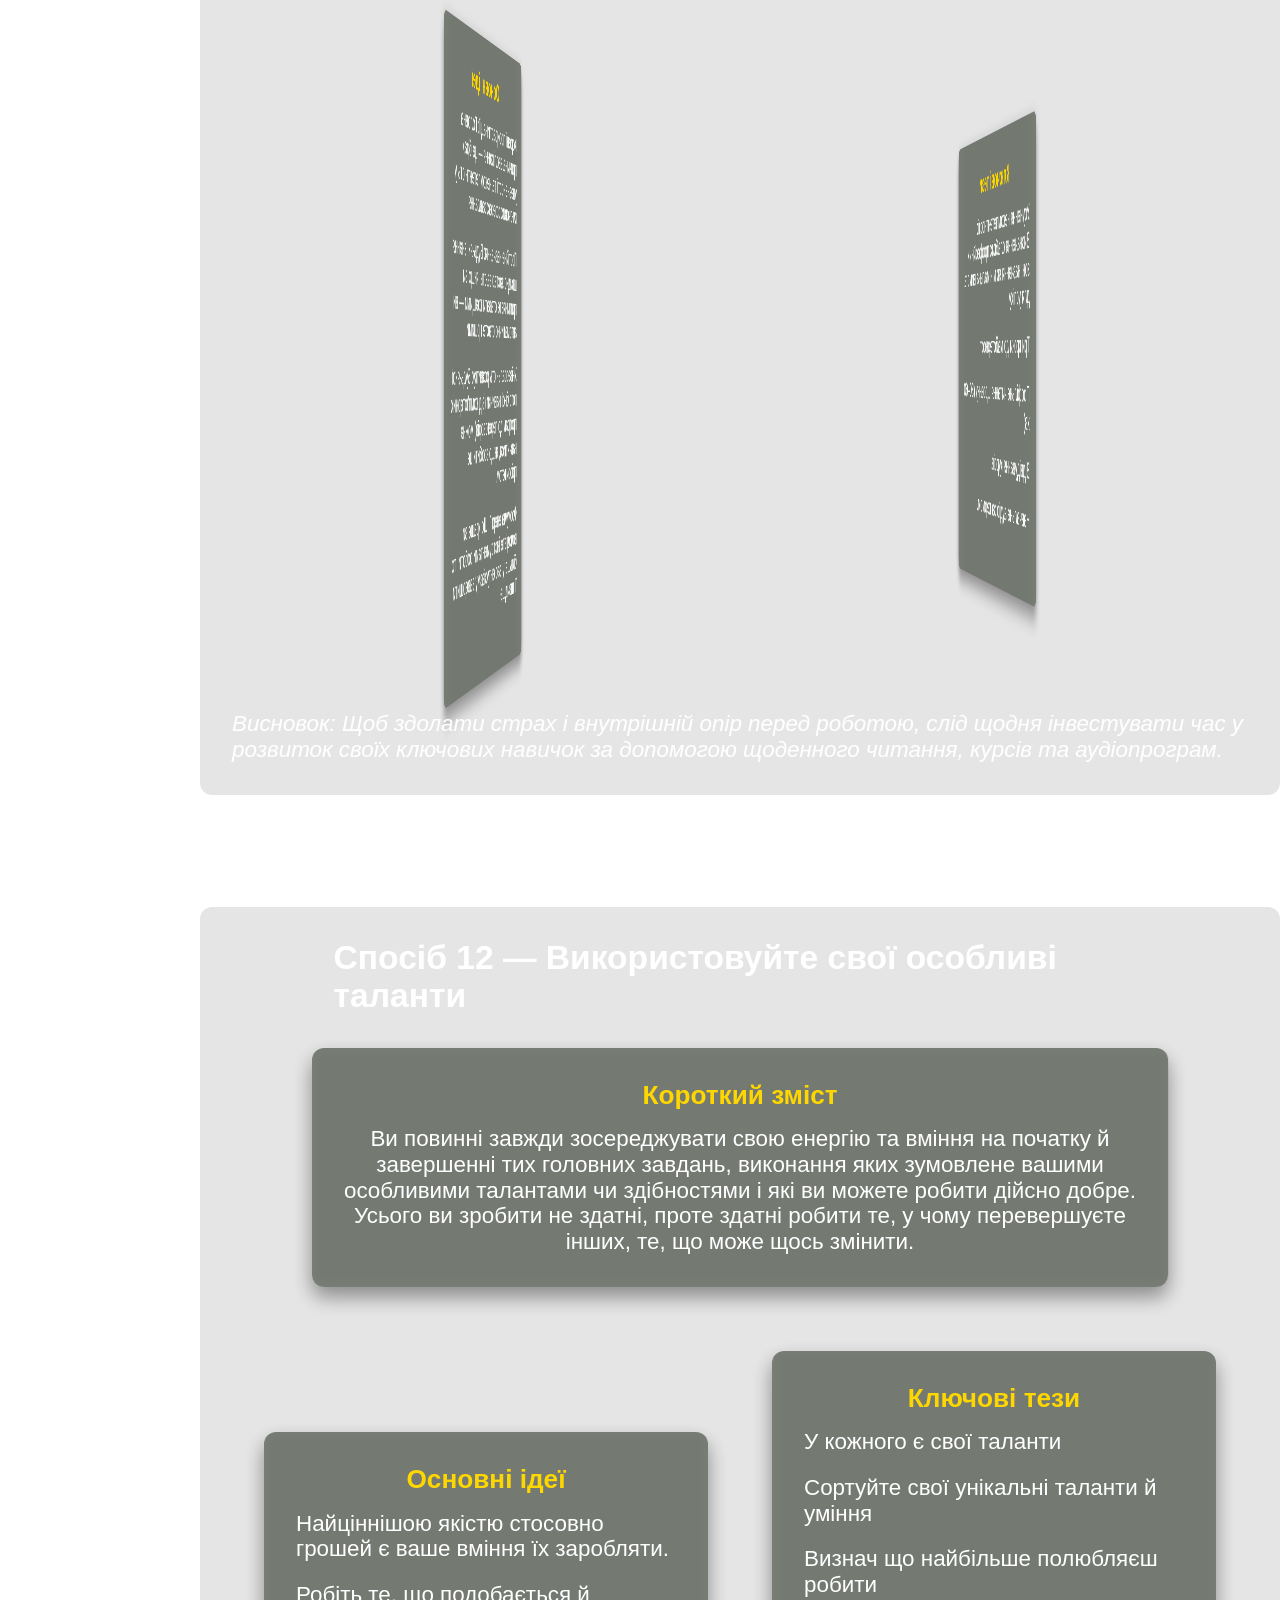
==== commit a7534d67: "исправлены грамматические ошибки, добавлен layout" ====
--- a/docs/index.html
+++ b/docs/index.html
@@ -11,1481 +11,1500 @@
 </head>
 
 <body>
-  <header class="header">
-    <h1 class="title">Mind map книги "Зроби це зараз. 21 чудовий спосіб зробити більше за менший час"</h1>
-    <!-- <p></p> -->
-  </header>
-
-  <nav class="sidebar">
-    <ul class="nav__list">
-      <li class="nav__item"><a href="#intro">Вступ</a></li>
-      <li class="nav__item"><a href="#method1">Спосіб 1</a></li>
-      <li class="nav__item"><a href="#method2">Спосіб 2</a></li>
-      <li class="nav__item"><a href="#method3">Спосіб 3</a></li>
-      <li class="nav__item"><a href="#method4">Спосіб 4</a></li>
-      <li class="nav__item"><a href="#method5">Спосіб 5</a></li>
-      <li class="nav__item"><a href="#method6">Спосіб 6</a></li>
-      <li class="nav__item"><a href="#method7">Спосіб 7</a></li>
-      <li class="nav__item"><a href="#method8">Спосіб 8</a></li>
-      <li class="nav__item"><a href="#method9">Спосіб 9</a></li>
-      <li class="nav__item"><a href="#method10">Спосіб 10</a></li>
-      <li class="nav__item"><a href="#method11">Спосіб 11</a></li>
-      <li class="nav__item"><a href="#method12">Спосіб 12</a></li>
-      <li class="nav__item"><a href="#method13">Спосіб 13</a></li>
-      <li class="nav__item"><a href="#method14">Спосіб 14</a></li>
-      <li class="nav__item"><a href="#method15">Спосіб 15</a></li>
-      <li class="nav__item"><a href="#method16">Спосіб 16</a></li>
-      <li class="nav__item"><a href="#method17">Спосіб 17</a></li>
-      <li class="nav__item"><a href="#method18">Спосіб 18</a></li>
-      <li class="nav__item"><a href="#method19">Спосіб 19</a></li>
-      <li class="nav__item"><a href="#method20">Спосіб 20</a></li>
-      <li class="nav__item"><a href="#method21">Спосіб 21</a></li>
-      <li class="nav__item"><a href="#conclusion">Висновок</a></li>
-    </ul>
-  </nav>
-
-  <main class="main">
-    <article class="card" id="intro">
-      <header class="card__header">
-        <h2 class="card__title">Вступ — З’їжте жабу!</h2>
-      </header>
-
-      <div class="card__summary" data-aos="fade-down" data-aos-duration="1500">
-        <p class="card__text">
-          Продуктивність — це не кількість виконаних справ, а здатність концентруватися на найважливішому. Книга навчає,
-          як визначати пріоритети та діяти так, щоб отримувати найбільший результат.
-        </p>
-      </div>
-      <section class="card__section cards-spring" data-aos="fade-up" data-aos-duration="2000">
-        <div class="card__content spring-card">
-          <h3 class="card__subtitle">Короткий зміст</h3>
-          <p>
-            Починай день із найважливішого та найскладнішого завдання — “жаби”.
-            Саме воно дає найбільший результат і запускає продуктивність.
+  <div class="layout">
+    <header class="header">
+      <h1 class="title">Mind map книги "Зроби це зараз. 21 чудовий спосіб зробити більше за менший час"</h1>
+      <!-- <p></p> -->
+    </header>
+    <aside class="sidebar">
+      <nav class="nav">
+        <ul class="nav__list">
+          <li class="nav__item"><a href="#intro">Вступ</a></li>
+          <li class="nav__item"><a href="#method1">Спосіб 1</a></li>
+          <li class="nav__item"><a href="#method2">Спосіб 2</a></li>
+          <li class="nav__item"><a href="#method3">Спосіб 3</a></li>
+          <li class="nav__item"><a href="#method4">Спосіб 4</a></li>
+          <li class="nav__item"><a href="#method5">Спосіб 5</a></li>
+          <li class="nav__item"><a href="#method6">Спосіб 6</a></li>
+          <li class="nav__item"><a href="#method7">Спосіб 7</a></li>
+          <li class="nav__item"><a href="#method8">Спосіб 8</a></li>
+          <li class="nav__item"><a href="#method9">Спосіб 9</a></li>
+          <li class="nav__item"><a href="#method10">Спосіб 10</a></li>
+          <li class="nav__item"><a href="#method11">Спосіб 11</a></li>
+          <li class="nav__item"><a href="#method12">Спосіб 12</a></li>
+          <li class="nav__item"><a href="#method13">Спосіб 13</a></li>
+          <li class="nav__item"><a href="#method14">Спосіб 14</a></li>
+          <li class="nav__item"><a href="#method15">Спосіб 15</a></li>
+          <li class="nav__item"><a href="#method16">Спосіб 16</a></li>
+          <li class="nav__item"><a href="#method17">Спосіб 17</a></li>
+          <li class="nav__item"><a href="#method18">Спосіб 18</a></li>
+          <li class="nav__item"><a href="#method19">Спосіб 19</a></li>
+          <li class="nav__item"><a href="#method20">Спосіб 20</a></li>
+          <li class="nav__item"><a href="#method21">Спосіб 21</a></li>
+          <li class="nav__item"><a href="#conclusion">Висновок</a></li>
+        </ul>
+      </nav>
+    </aside>
+
+    <main class="main">
+      <article class="card" id="intro">
+        <header class="card__header">
+          <h2 class="card__title">Вступ — З’їжте жабу!</h2>
+        </header>
+
+        <div class="card__summary" data-aos="fade-down" data-aos-duration="1500">
+          <p class="card__text">
+            Продуктивність — це не кількість виконаних справ, а здатність концентруватися на найважливішому. Книга
+            навчає,
+            як визначати пріоритети та діяти так, щоб отримувати найбільший результат.
           </p>
         </div>
-      </section>
-      <div class="center-blocks">
-        <div class="cards-spring" data-aos="fade-left" data-aos-duration="2500">
-          <div class="spring-card">
-            <h3 class="card__subtitle">Основні ідеї</h3>
-            <ul class="card__list">
-              <li class="card__item">«Жаба» — це найважча і найкорисніша справа на день, яку завжди хоliться відкласти.
-              </li>
-              <li class="card__item">Головне правило: з’їж жабу першою зранку. Одразу берися за найскладнliе, поки є
-                сили.</li>
-              <li class="card__item">Дві жаби: якщо складних справ декілька, починай з тієї, яка найбільшliі
-                найстрашніша.</li>
-            </ul>
-          </div>
-        </div>
-        <div class="cards-spring" data-aos="fade-right" data-aos-duration="3000">
+        <section class="card__section cards-spring" data-aos="fade-up" data-aos-duration="2000">
+          <div class="card__content spring-card">
+            <h3 class="card__subtitle">Короткий зміст</h3>
+            <p>
+              Починай день із найважливішого та найскладнішого завдання — “жаби”.
+              Саме воно дає найбільший результат і запускає продуктивність.
+            </p>
+          </div>
+        </section>
+        <div class="center-blocks">
+          <div class="cards-spring" data-aos="fade-left" data-aos-duration="2500">
+            <div class="spring-card">
+              <h3 class="card__subtitle">Основні ідеї</h3>
+              <ul class="card__list">
+                <li class="card__item">«Жаба» — це найважча і найкорисніша справа на день, яку завжди хочеться
+                  відкласти.
+                </li>
+                <li class="card__item">Головне правило: з’їж жабу першою зранку. Одразу берися за найскладніше, поки є
+                  сили.</li>
+                <li class="card__item">Дві жаби: якщо складних справ декілька, починай з тієї, яка найбільша та
+                  найстрашніша.</li>
+              </ul>
+            </div>
+          </div>
+          <div class="cards-spring" data-aos="fade-right" data-aos-duration="3000">
+            <div class="spring-card">
+              <h3 class="card__subtitle">Ключові тези</h3>
+              <ul class="card__list">
+                <li class="card__item">
+                  Необхідність робити вибір: починай з найважливішого завдання.
+                </li>
+                <li class="card__item">
+                  Одразу беріться до справи.
+                </li>
+                <li class="card__item">
+                  Розвиньте звичку бути успішним.
+                </li>
+                <li class="card__item">
+                  Розвиньте в себе залежність від позитиву.
+                </li>
+                <li class="card__item">
+                  Ніяких полегшень.
+                </li>
+                <li class="card__item">
+                  Три Р формування нової звички: рішення, режим
+                  і рішучість.
+                </li>
+                <li class="card__item">
+                  Чітко уявляйте образ того, ким хочете стати.
+                </li>
+              </ul>
+            </div>
+          </div>
+        </div>
+        <footer>
+          <p><em>Висновок: почни з найважливішого завдання, навіть якщо воно неприємне.</em></p>
+        </footer>
+      </article>
+
+      <article id="method1" class="card">
+        <header class="card__header">
+          <h2 class="card__title">Спосіб 1 — Накривай стіл</h2>
+        </header>
+        <section class="card__section cards-spring" data-aos="zoom-in" data-aos-duration="2000">
+          <div class="card__content spring-card">
+            <h3 class="card__subtitle">Короткий зміст</h3>
+            <p class="card__text">
+              «Накрийте на стіл» — метафора підготовки: створити ясність у цілях, прибрати хаос, підготувати основу для
+              роботи.
+              Успіх починається з чіткого визначення мети у кожній сфері життя.
+              Найкращий спосіб уникнути плутанини та прокрастинації — думати на папері, тобто записувати свої цілі й
+              завдання.
+            </p>
+          </div>
+        </section>
+        <div class="center-blocks">
+          <div class="cards-spring" data-aos="flip-down" data-aos-duration="2500">
+            <div class="spring-card">
+              <h3 class="card__subtitle">Основні ідеї</h3>
+              <ul class="card__list">
+                <li class="card__item">"Ясність = сила: чітке розуміння мети дає фокус і енергію.</li>
+                <li class="card__item">"Визначення цілей: потрібно знати, чого саме прагнеш.</li>
+                <li class="card__item">
+                  Записуй цілі: лише близько 3% дорослих мають письмові цілі, і вони значно продуктивніші.
+                </li>
+                <li class="card__item">
+                  Думати на папері: записування допомагає уникати плутанини та відкладання.
+                </li>
+                <li class="card__item">
+                  Підготовка до роботи: порядок у думках і на столі створює умови для результативності.
+                </li>
+              </ul>
+            </div>
+          </div>
+          <div class="cards-spring card__block" data-aos="flip-right" data-aos-duration="3000">
+            <div class="spring-card">
+              <h3 class="card__subtitle">Ключові тези</h3>
+              <ul class="card__list">
+                <li class="card__item">"Чітка ціль: не можна зробити роботу добре, якщо ти сам не розумієш,
+                  якого результату хочеш.</li>
+                <li class="card__item">"Думай на папері: все, що не записано — не існує. Цілі треба фіксувати ручкою або
+                  в нотатках.</li>
+                <li class="card__item">"Покроковий план: виписав мету - поставив дедлайн - склав список кроків -
+                  запустив в роботу.</li>
+              </ul>
+            </div>
+          </div>
+
+        </div>
+
+        <footer>
+          <p><em>Висновок: Перший спосіб навчає: успіх починається з ясності. Якщо ти знаєш, чого прагнеш, і записуєш
+              свої цілі, то створюєш
+              фундамент для продуктивності. «Накрийте на стіл» — це не лише про порядок на робочому місці, а й про
+              порядок
+              у думках.</em></p>
+        </footer>
+      </article>
+
+      <article id="method2" class="card">
+        <header class="card__header">
+          <h2 class="card__title">Спосіб 2 — Плануй кожен день заздалегідь</h2>
+        </header>
+        <section class="card__section cards-spring" data-aos="fade-up" data-aos-duration="2000">
+          <div class="card__content spring-card">
+            <h3 class="card__subtitle">Короткий зміст</h3>
+            <p class="card__text">
+              Цей спосіб вчить: якщо хочеш бути продуктивним, потрібно заздалегідь планувати свій день. Найкраще робити
+              це
+              ввечері —
+              скласти список завдань на завтра. Це допомагає прокинутися з чітким планом дій, уникати хаосу та
+              відволікань.
+              Планування
+              дає відчуття контролю й дозволяє працювати над головним.
+            </p>
+          </div>
+        </section>
+        <div class="center-blocks">
+          <div class="cards-spring" data-aos="fade-left" data-aos-duration="2500">
+            <div class="spring-card">
+              <h3 class="card__subtitle">Основні ідеї</h3>
+              <ul class="card__list">
+                <li class="card__item">"План з вечора: 10 хвилин планування перед сном економлять пару годин розкачки
+                  наступного дня.</li>
+                <li class="card__item">"Правило списків: не починай день, поки немає списку завдань. Якщо вилітає щось
+                  нове — спочатку запиши,
+                  потім роби.</li>
+                <li class="card__item">"Діли велике на мале: розбивай гігантські задачі на мікрокроки, щоб мозок не
+                  панікував і не саботував
+                  роботу.</li>
+              </ul>
+            </div>
+          </div>
+          <div class="cards-spring" data-aos="fade-right" data-aos-duration="3000">
+            <div class="spring-card">
+              <h3 class="card__subtitle">Ключові тези</h3>
+              <ul class="card__list">
+                <li class="card__item">
+                  Планування = контроль над часом.
+                </li>
+                <li class="card__item">
+                  Список завдань ввечері → ясність зранку.
+                </li>
+                <li class="card__item">
+                  Пріоритети визначають ефективність дня.
+                </li>
+                <li class="card__item">
+                  План зменшує прокрастинацію та хаос.
+                </li>
+                <li class="card__item">
+                  Продуктивність зростає завдяки чіткому курсу дій.
+                </li>
+              </ul>
+            </div>
+          </div>
+        </div>
+
+        <footer>
+          <p><em>Висновок: Другий спосіб показує: успіх починається з плану. Якщо щодня ввечері складати список завдань
+              і
+              визначати пріоритети, то
+              зранку ти прокидаєшся з ясністю та готовністю діяти. Це проста, але надзвичайно ефективна звичка, яка
+              формує дисципліну
+              й підвищує продуктивність.</em></p>
+        </footer>
+      </article>
+      <article id="method3" class="card">
+        <header class="card__header">
+          <h2 class="card__title">Спосіб 3 — Правило 80/20</h2>
+        </header>
+        <section class="card__section cards-spring" data-aos="slide-up" data-aos-duration="2000">
+          <div class="card__content spring-card">
+            <h3 class="card__subtitle">Короткий зміст</h3>
+            <p class="card__text">
+              Невелика частина дій дає більшу частину результату. Тому важливо визначати головні задачі та
+              концентруватися саме на них.
+            </p>
+          </div>
+        </section>
+        <div class="center-blocks">
+          <div class="cards-spring" data-aos="flip-up" data-aos-duration="2500">
+            <div class="spring-card">
+              <h3 class="card__subtitle">Основні ідеї</h3>
+              <ul class="card__list">
+                <li class="card__item">Не всі справи однаково важливі.</li>
+                <li class="card__item">20% дій приносять 80% результату.</li>
+                <li class="card__item">Потрібно правильно розставляти пріоритети.</li>
+              </ul>
+            </div>
+          </div>
+          <div class="cards-spring" data-aos="zoom-out" data-aos-duration="3000">
+            <div class="spring-card">
+              <h3 class="card__subtitle">Ключові тези</h3>
+              <ul class="card__list">
+                <li class="card__item">
+                  Пріоритети
+                </li>
+                <li class="card__item">
+                  Фокус на головному.
+                </li>
+                <li class="card__item">
+                  Ефективність.
+                </li>
+                <li class="card__item">
+                  Контроль часу.
+                </li>
+              </ul>
+            </div>
+          </div>
+        </div>
+
+        <footer data-aos="slide-up" data-aos-duration="4500">
+          <p><em>Висновок: не потрібно витрачати багато часу на другорядні справи. Головне — виділятиті дії, які реально
+              впливають на результат.</em></p>
+        </footer>
+      </article>
+      <article id="method4" class="card">
+        <header class="card__header">
+          <h2 class="card__title">Спосіб 4 — Думай про наслідки</h2>
+        </header>
+        <section class="card__section cards-spring" data-aos="fade-up" data-aos-duration="2000">
+          <div class="card__content spring-card">
+            <h3 class="card__subtitle">Короткий зміст</h3>
+            <p class="card__text">
+              Перед прийняттям рішення потрібно думати про його вплив на майбутнє. Важливі справи часто складніші, але
+              саме вони приносять найбільшу користь.
+            </p>
+          </div>
+        </section>
+        <div class="center-blocks">
+          <div class="cards-spring" data-aos="fade-left" data-aos-duration="2500">
+            <div class="spring-card">
+              <h3 class="card__subtitle">Основні ідеї</h3>
+              <ul class="card__list">
+                <li class="card__item">Кожне рішення має наслідки.</li>
+                <li class="card__item">Потрібно мислити довгостроково.</li>
+                <li class="card__item">Важливі справи формують майбутній результат.</li>
+              </ul>
+            </div>
+          </div>
+          <div class="cards-spring" data-aos="fade-right" data-aos-duration="3000">
+            <div class="spring-card">
+              <h3 class="card__subtitle">Ключові тези</h3>
+              <ul class="card__list">
+                <li class="card__item">
+                  Перспектива.
+                </li>
+                <li class="card__item">
+                  Відповідальність.
+                </li>
+                <li class="card__item">
+                  Майбутній результат.
+                </li>
+                <li class="card__item">
+                  Усвідомлений вибір.
+                </li>
+              </ul>
+            </div>
+          </div>
+        </div>
+
+        <footer data-aos="zoom-in" data-aos-duration="4500">
+          <p><em>Висновок: Потрібно оцінювати перспективу своїх рішень, тому що легкі дії можуть лише затримувати
+              розвиток.</em></p>
+        </footer>
+      </article>
+      <article id="method5" class="card">
+        <header class="card__header">
+          <h2 class="card__title">Спосіб 5 — Творча прокрастинація</h2>
+        </header>
+        <section class="card__section cards-spring" data-aos="flip-up" data-aos-duration="2000">
+          <div class="card__content spring-card">
+            <h3 class="card__subtitle">Короткий зміст</h3>
+            <p class="card__text">
+              Не всі справи однаково корисні. Потрібно свідомо відмовлятися від зайвого та залишати те, що приносить
+              розвиток або якісний відпочинок.
+            </p>
+          </div>
+        </section>
+        <div class="center-blocks">
+          <div class="cards-spring" data-aos="flip-down" data-aos-duration="2500">
+            <div class="spring-card">
+              <h3 class="card__subtitle">Основні ідеї</h3>
+              <ul class="card__list">
+                <li class="card__item">Важливо відрізняти відпочинок від марної трати часу.</li>
+                <li class="card__item">Корисний контент теж може бути відпочинком.</li>
+                <li class="card__item">Потрібно контрольвати свій час.</li>
+              </ul>
+            </div>
+          </div>
+          <div class="cards-spring" data-aos="flip-right" data-aos-duration="3000">
+            <div class="spring-card">
+              <h3 class="card__subtitle">Ключові тези</h3>
+              <ul class="card__list">
+                <li class="card__item">
+                  Свідомий вибір.
+                </li>
+                <li class="card__item">
+                  Корисний відпочинок.
+                </li>
+                <li class="card__item">
+                  Продуктивність.
+                </li>
+                <li class="card__item">
+                  Контроль уваги.
+                </li>
+              </ul>
+            </div>
+          </div>
+        </div>
+
+        <footer data-aos="flip-left" data-aos-duration="4500">
+          <p><em>Висновок: Відпочинок не обов’язково є втратою часу. Наприклад, книги або подкасти можуть одночасно
+              допомагати відновлюватися і
+              розвиватися.</em></p>
+        </footer>
+      </article>
+      <article id="method6" class="card">
+        <header class="card__header">
+          <h2 class="card__title">Спосіб 6 — Постійно використовуй метод ABCDE</h2>
+        </header>
+
+        <section class="card__section cards-spring" data-aos="fade-up" data-aos-duration="2000">
+          <div class="card__content spring-card">
+            <h3 class="card__subtitle">Короткий зміст</h3>
+            <p class="card__text">
+              Метод ABCDE допомагає визначати пріоритети завдань за їхньою важливістю та наслідками.
+              Ідея в тому, щоб не працювати «більше», а працювати над тим, що дає найбільший результат.
+            </p>
+          </div>
+        </section>
+
+        <div class="center-blocks">
+          <div class="cards-spring" data-aos="fade-left" data-aos-duration="2500">
+            <div class="spring-card">
+              <h3 class="card__subtitle">Основні ідеї</h3>
+              <ul class="card__list">
+                <li class="card__item">Усі завдання мають різну цінність.</li>
+                <li class="card__item">Пріоритет потрібно визначати ДО початку роботи.</li>
+                <li class="card__item">Найважливіші задачі часто найскладніші — саме їх потрібно виконувати першими.
+                </li>
+                <li class="card__item">Дисципліна в пріоритизації формує продуктивність.</li>
+              </ul>
+            </div>
+          </div>
+
+          <div class="cards-spring" data-aos="fade-right" data-aos-duration="3000">
+            <div class="spring-card">
+              <h3 class="card__subtitle">Метод ABCDE</h3>
+              <ul class="card__list">
+                <li class="card__item"><strong>A</strong> — дуже важливі задачі, серйозні наслідки при невиконанні.</li>
+                <li class="card__item"><strong>B</strong> — важливі, але наслідки менші.</li>
+                <li class="card__item"><strong>C</strong> — приємно зробити, але великого впливу немає.</li>
+                <li class="card__item"><strong>D</strong> — делегувати.</li>
+                <li class="card__item"><strong>E</strong> — виключити.</li>
+              </ul>
+            </div>
+          </div>
+        </div>
+
+        <div class="cards-spring" data-aos="fade-down" data-aos-duration="3500">
           <div class="spring-card">
             <h3 class="card__subtitle">Ключові тези</h3>
             <ul class="card__list">
-              <li class="card__item">
-                Необхідність робити вибір: починай з найважливішого завдання.
-              </li>
-              <li class="card__item">
-                Одразу беріться до справи.
-              </li>
-              <li class="card__item">
-                Розвиньте звичку бути успішним.
-              </li>
-              <li class="card__item">
-                Розвиньте в себе залежність від позитиву.
-              </li>
-              <li class="card__item">
-                Ніяких полегшень.
-              </li>
-              <li class="card__item">
-                Три Р формування нової звички: рішення, режим
-                і рішучість.
-              </li>
-              <li class="card__item">
-                Чітко уявляйте образ того, ким хочете стати.
-              </li>
+              <li class="card__item">Пріоритети</li>
+              <li class="card__item">Наслідки дій</li>
+              <li class="card__item">A = критично важливо</li>
+              <li class="card__item">B = важливо</li>
+              <li class="card__item">C = бажано</li>
+              <li class="card__item">D = делегування</li>
+              <li class="card__item">E = усунення</li>
+              <li class="card__item">Починати з A!</li>
+              <li class="card__item">Не переходити до B без завершення A</li>
+              <li class="card__item">Самодисципліна</li>
+              <li class="card__item">Фокус на результаті</li>
+              <li class="card__item">Продуктивність через вибір</li>
             </ul>
           </div>
         </div>
-
-      </div>
-      <footer>
-        <p><em>Висновок: почни з найважливішого завдання, навіть якщо воно неприємне.</em></p>
-      </footer>
-    </article>
-
-    <article id="method1" class="card">
-      <header class="card__header">
-        <h2 class="card__title">Спосіб 1 — Накривай стіл</h2>
-      </header>
-      <section class="card__section cards-spring" data-aos="zoom-in" data-aos-duration="2000">
-        <div class="card__content spring-card">
-          <h3 class="card__subtitle">Короткий зміст</h3>
-          <p class="card__text">
-            «Накрийте на стіл» — метафора підготовки: створити ясність у цілях, прибрати хаос, підготувати основу для
-            роботи.
-            Успіх починається з чіткого визначення мети у кожній сфері життя.
-            Найкращий спосіб уникнути плутанини та прокрастинації — думати на папері, тобто записувати свої цілі й
-            завдання.
-          </p>
-        </div>
-      </section>
-      <div class="center-blocks">
-        <div class="cards-spring" data-aos="flip-down" data-aos-duration="2500">
-          <div class="spring-card">
-            <h3 class="card__subtitle">Основні ідеї</h3>
-            <ul class="card__list">
-              <li class="card__item">"Ясність = сила: чітке розуміння меli дає фокус і енергію.</li>
-              <li class="card__item">"Визначення цілей: потрібно знати, чого саме прагнеш.</li>
-              <li class="card__item">
-                Записуй цілі: лише близько 3% дорослих мають письмові цілі, і вони значно продуктивніші.
-              </li>
-              <li class="card__item">
-                Думати на папері: записування допомагає уникати плутанини та відкладання.
-              </li>
-              <li class="card__item">
-                Підготовка до роботи: порядок у думках і на столі створює умови для результативності.
-              </li>
-            </ul>
-          </div>
-        </div>
-        <div class="cards-spring card__block" data-aos="flip-right" data-aos-duration="3000">
+        <footer data-aos="fade-up" data-aos-duration="4500">
+          <p><em>Висновок: починати з A і не переходити до B, поки A не завершено.</em></p>
+        </footer>
+      </article>
+      <article id="method7" class="card">
+        <header class="card__header">
+          <h2 class="card__title">Спосіб 7 — Зосереджуйся на ключових результатах</h2>
+        </header>
+
+        <section class="card__section cards-spring" data-aos="zoom-in" data-aos-duration="2000">
+          <div class="card__content spring-card">
+            <h3 class="card__subtitle">Короткий зміст</h3>
+            <p class="card__text">
+              Кожна робота має кілька ключових результатів, які визначають успіх. Потрібно чітко знати, за що саме тебе
+              оцінюють, і
+              концентрувати енергію саме на цих напрямках.
+            </p>
+          </div>
+        </section>
+        <div class="center-blocks">
+          <div class="card__section cards-spring" data-aos="zoom-out" data-aos-duration="2500">
+            <div class="card__content spring-card">
+              <h3 class="card__subtitle">Основні ідеї</h3>
+              <ul class="card__list">
+                <li class="card__item">У будь-якій діяльності є 5–7 ключових результатів.</li>
+                <li class="card__item">Один слабкий результат може знизити загальну ефективність</li>
+                <li class="card__item">Важливо чесно оцінювати свої слабкі місця.</li>
+                <li class="card__item">Постійне вдосконалення ключових навичок підвищує цінність людини.</li>
+              </ul>
+            </div>
+          </div>
+          <div class="cards-spring" data-aos="zoom-in" data-aos-duration="3000">
+            <div class="spring-card">
+
+              <h3 class="card__subtitle">Приклади ключових результатів</h3>
+              <ul class="card__list">
+                <li class="card__item">Планування</li>
+                <li class="card__item">Продажі</li>
+                <li class="card__item">Комунікація</li>
+                <li class="card__item">Виконання задач</li>
+                <li class="card__item">Контроль якості</li>
+                <li class="card__item">Робота з клієнтами</li>
+              </ul>
+            </div>
+          </div>
+        </div>
+
+        <div class="cards-spring" data-aos="fade-down" data-aos-duration="3000">
           <div class="spring-card">
             <h3 class="card__subtitle">Ключові тези</h3>
             <ul class="card__list">
-              <li class="card__item">"Чітка ціль: не можна зробити роботу добре, якщо ти сам не розумієш,
-                якогоliезультату хочеш.</li>
-              <li class="card__item">"Думай на папері: все, що не записано — не існує. Цілі треба фіксувати ручкli або в
-                нотатках.</li>
-              <li class="card__item">"Покроковий план: виписав мету - поставив дедлайн - склав список кроків liзапустив
-                роботу.</li>
+              <li class="card__item">Ключові результати</li>
+              <li class="card__item">5–7 головних сфер</li>
+              <li class="card__item">Відповідальність</li>
+              <li class="card__item">Оцінка ефективності</li>
+              <li class="card__item">Слабкі місця</li>
+              <li class="card__item">Самоаналіз</li>
+              <li class="card__item">Покращення навичок</li>
+              <li class="card__item">Висока результативність</li>
+              <li class="card__item">Професійне зростання</li>
             </ul>
           </div>
         </div>
 
-      </div>
-
-      <footer>
-        <p><em>Висновок: Перший спосіб навчає: успіх починається з ясності. Якщо ти знаєш, чого прагнеш, і записуєш
-            свої цілі, то створюєш
-            фундамент для продуктивності. «Накрийте на стіл» — це не лише про порядок на робочому місці, а й про порядок
-            у думках.</em></p>
-      </footer>
-    </article>
-
-    <article id="method2" class="card">
-      <header class="card__header">
-        <h2 class="card__title">Спосіб 2 — Плануй кожен день заздалегідь</h2>
-      </header>
-      <section class="card__section cards-spring" data-aos="fade-up" data-aos-duration="2000">
-        <div class="card__content spring-card">
-          <h3 class="card__subtitle">Короткий зміст</h3>
-          <p class="card__text">
-            Цей спосіб вчить: якщо хочеш бути продуктивним, потрібно заздалегідь планувати свій день. Найкраще робити це
-            ввечері —
-            скласти список завдань на завтра. Це допомагає прокинутися з чітким планом дій, уникати хаосу та
-            відволікань.
-            Планування
-            дає відчуття контролю й дозволяє працювати над головним.
-          </p>
-      </section>
-      <div class="center-blocks">
-        <div class="cards-spring" data-aos="fade-left" data-aos-duration="2500">
-          <div class="spring-card">
-            <h3 class="card__subtitle">Основні ідеї</h3>
-            <ul class="card__list">
-              <li class="card__item">"План з вечора: 10 хвилин планування перед сном економлять пару годин розкачli
-                наступного дня.</li>
-              <li class="card__item">"Правило списків: не починай день, поки немає списку завдань. Якщо вилітає щось
-                нове — спочатку запиши,
-                потім роби.</li>
-              <li class="card__item">"Діли велике на мале: розбивай гігантські задачі на мікрокроки, щоб мозок не
-                панікував і не саботував
-                роботу.</li>
-            </ul>
-          </div>
-        </div>
-        <div class="cards-spring" data-aos="fade-right" data-aos-duration="3000">
+        <!-- <footer>
+        <p><em>Ключова ідея: починати з A і не переходити до B, поки A не завершено.</em></p>
+      </footer> -->
+      </article>
+      <article id="method8" class="card">
+        <header class="card__header">
+          <h2 class="card__title">Спосіб 8 — Використовуй закон трьох</h2>
+        </header>
+
+        <section class="card__section cards-spring" data-aos="fade-up" data-aos-duration="2000">
+          <div class="card__content spring-card">
+            <h3 class="card__subtitle">Короткий зміст</h3>
+            <p class="card__text">
+              Приблизно 90% результатів у роботі дають лише три головні задачі. Потрібно визначити ці три найважливіші
+              напрями та
+              приділяти їм основний час.
+            </p>
+          </div>
+        </section>
+
+        <div class="center-blocks">
+          <div class="cards-spring" data-aos="fade-left" data-aos-duration="2500">
+            <div class="spring-card">
+              <h3 class="card__subtitle">Основні ідеї</h3>
+              <ul class="card__list">
+                <li class="card__item">Не всі задачі однаково важливі.</li>
+                <li class="card__item">Лише кілька дій створюють основну цінність.</li>
+                <li class="card__item">Люди часто витрачають час на другорядне.</li>
+                <li class="card__item">Концентрація на «трьох головних» різко підвищує ефективність.</li>
+              </ul>
+            </div>
+          </div>
+
+          <div class="cards-spring" data-aos="fade-right" data-aos-duration="3000">
+            <div class="spring-card">
+              <h3 class="card__subtitle">Як застосовувати закон трьох</h3>
+              <ul class="card__list">
+                <li class="card__item">Записати всі свої обов’язки.</li>
+                <li class="card__item">Визначити 3 найцінніші.</li>
+                <li class="card__item">Саме їм приділяти більшість часу.</li>
+                <li class="card__item">Мінімалізувати або делегувати інше.</li>
+              </ul>
+            </div>
+          </div>
+        </div>
+
+
+        <div class="cards-spring" data-aos="fade-down" data-aos-duration="3500">
           <div class="spring-card">
             <h3 class="card__subtitle">Ключові тези</h3>
             <ul class="card__list">
-              <li class="card__item">
-                Планування = контроль над часом.
-              </li>
-              <li class="card__item">
-                Список завдань ввечері → ясність зранку.
-              </li>
-              <li class="card__item">
-                Пріоритети визначають ефективність дня.
-              </li>
-              <li class="card__item">
-                План зменшує прокрастинацію та хаос.
-              </li>
-              <li class="card__item">
-                Продуктивність зростає завдяки чіткому курсу дій.
-              </li>
+              <li class="card__item">Закон 3</li>
+              <li class="card__item">90% результату</li>
+              <li class="card__item">Головні задачі</li>
+              <li class="card__item">Висока цінність</li>
+              <li class="card__item">Фокус на результаті</li>
+              <li class="card__item">Управління часом</li>
+              <li class="card__item">Усунення другорядного</li>
+              <li class="card__item">Продуктивність</li>
+              <li class="card__item">Максимальний внесок</li>
+              <li class="card__item">Концентрація на головному</li>
             </ul>
           </div>
         </div>
-      </div>
-
-      <footer>
-        <p><em>Висновок: Другий спосіб показує: успіх починається з плану. Якщо щодня ввечері складати список завдань і
-            визначати пріоритети, то
-            зранку ти прокидаєшся з ясністю та готовністю діяти. Це проста, але надзвичайно ефективна звичка, яка
-            формує дисципліну
-            й підвищує продуктивність.</em></p>
-      </footer>
-    </article>
-    <article id="method3" class="card">
-      <header class="card__header">
-        <h2 class="card__title">Спосіб 3 — Правило 80/20</h2>
-      </header>
-      <section class="card__section cards-spring" data-aos="slide-up" data-aos-duration="2000">
-        <div class="card__content spring-card">
-          <h3 class="card__subtitle">Короткий зміст</h3>
-          <p class="card__text">
-            Невелика частина дій дає більшу частину результату. Тому важливо визначати головнізадачі та
-            концентруватисясаме на них.
+      </article>
+      <article id="method9" class="card">
+        <header class="card__header">
+          <h2 class="card__title">Спосіб 9 — Перед початком ретельно готуйтесь</h2>
+        </header>
+
+        <section class="card__section cards-spring" data-aos="flip-up" data-aos-duration="2000">
+          <div class="card__content spring-card">
+            <h3 class="card__subtitle">Короткий зміст</h3>
+            <p class="card__text">
+              Розділ присвячений повній попередній підготовці робочого простору. Наявність усіх матеріалів під рукою
+              усуває прокрастинацію та дає ментальний поштовх для швидкого старту.
+            </p>
+          </div>
+        </section>
+
+        <div class="center-blocks">
+          <div class="cards-spring" data-aos="fade-left" data-aos-duration="2500">
+            <div class="spring-card">
+              <h3 class="card__subtitle">Основні ідеї</h3>
+              <ul class="card__list">
+                <li class="card__item">
+                  Ефект натягнутої тятиви: Маючи все необхідне до початку роботи, ви дієте як зведений пістолет чи
+                  готова
+                  до пострілу
+                  стріла.
+                </li>
+                <li class="card__item">
+                  Робочий мінімалізм: На столі має лежати лише одне поточне завдання, інші матеріали слід прибрати вбік.
+                </li>
+                <li class="card__item">
+                  Доступність інструментів: Усі документи, коди та доступи мають бути поруч, щоб не відволікатися на
+                  пошуки.
+                </li>
+                <li class="card__item">
+                  Ергономіка й поза: Зручне місце та поза високої продуктивності (рівна спина, нахил уперед)
+                  налаштовують
+                  на активну
+                  роботу.
+                </li>
+              </ul>
+            </div>
+          </div>
+
+          <div class="cards-spring" data-aos="flip-right" data-aos-duration="3000">
+            <div class="spring-card">
+              <h3 class="card__subtitle">Ключові тези</h3>
+              <ul class="card__list">
+                <li class="card__item">Організація простору: Повне очищення столу; зручний стілець.</li>
+                <li class="card__item">Логістика матеріалів: Усі «інгредієнти» завдання перед собою; інструменти на
+                  відстані витягнутої руки.</li>
+              </ul>
+            </div>
+          </div>
+        </div>
+        <footer data-aos="fade-down" data-aos-duration="2000">
+          <p><em>Висновок: Для максимальної ефективності потрібно заздалегідь повністю укомплектувати й очистити робоче
+              місце, залишивши тільки
+              одне завдання, і негайно дати собі команду «До роботи!».</em>
           </p>
-        </div>
-      </section>
-      <div class="center-blocks">
-        <div class="cards-spring" data-aos="flip-up" data-aos-duration="2500">
-          <div class="spring-card">
-            <h3 class="card__subtitle">Основні ідеї</h3>
-            <ul class="card__list">
-              <li class="card__item">Не всі спliви однаково важливі.</li>
-              <li class="card__item">20% дій приносять 80% результату.</li>
-              <li class="card__item">Потрібно правильно розставляти пріоритети.</li>
+        </footer>
+
+      </article>
+      <article id="method10" class="card">
+        <header class="card__header">
+          <h2 class="card__title">Спосіб 10 — Рухайтесь від бочки до бочки</h2>
+        </header>
+
+        <section class="card__section cards-spring" data-aos="fade-up" data-aos-duration="2000">
+          <div class="card__content spring-card">
+            <h3 class="card__subtitle">Короткий зміст</h3>
+            <p class="card__text">
+              Описує покрокове виконання великих цілей на прикладі орієнтирів-бочок у пустелі. Щоб подолати страх перед
+              масштабним
+              проектом, треба думати лише про одну найближчу дію.
+            </p>
+          </div>
+        </section>
+
+        <div class="center-blocks">
+          <div class="cards-spring" data-aos="fade-left" data-aos-duration="2500">
+            <div class="spring-card">
+              <h3 class="card__subtitle">Основні ідеї</h3>
+              <ul class="card__list">
+                <li class="card__item">
+                  Принцип «шматочків»: Велику жабу з'їдають по частинах, розробляючи покроковий план і виконуючи його
+                  щодня.
+                </li>
+                <li class="card__item">
+                  Обмеження обрію: Не потрібно боятися всього обсягу роботи; достатньо бачити лише один наступний крок.
+                </li>
+                <li class="card__item">
+                  Рух із вірою: Подальший шлях відкриється в процесі; наступний крок стає зрозумілим лише тоді, коли
+                  зроблено попередній.
+                </li>
+                <li class="card__item">
+                  Поступовий прогрес: Глобальні життєві досягнення будуються регулярними маленькими діями місяць за
+                  місяцем.
+                </li>
+              </ul>
+            </div>
+          </div>
+
+          <div class="cards-spring" data-aos="fade-right" data-aos-duration="3000">
+            <div class="spring-card">
+              <h3 class="card__subtitle">Ключові тези</h3>
+              <ul class="card__list">
+                <li class="card__item">Тактика «Бочок»: Поділ великих проектів на дрібні кроки.</li>
+                <li class="card__item">Зниження страху: Повна концентрація виключно на найближчій дії; ігнорування
+                  масштабу всієї «пустелі».</li>
+              </ul>
+            </div>
+          </div>
+        </div>
+        <footer data-aos="fade-up" data-aos-duration="4500">
+          <p><em>Висновок: Не намагайтеся охопити поглядом усі майбутні труднощі. Розбийте проект на дрібні етапи і
+              рухайтеся крок за кроком,
+              фокусуючись лише на найближчому кроці.</em>
+          </p>
+        </footer>
+
+      </article>
+      <article id="method11" class="card">
+        <header class="card__header">
+          <h2 class="card__title">Спосіб 11 — Удосконалюйте свої ключові навички</h2>
+        </header>
+
+        <section class="card__section cards-spring" data-aos="flip-up" data-aos-duration="2000">
+          <div class="card__content spring-card">
+            <h3 class="card__subtitle">Короткий зміст</h3>
+            <p class="card__text">
+              Обґрунтовує зв'язок між професійною компетентністю та особистою ефективністю. Постійне вдосконалення
+              навичок
+              додає
+              впевненості, підвищує мотивацію та пришвидшує роботу.
+            </p>
+          </div>
+        </section>
+
+        <div class="center-blocks">
+          <div class="cards-spring" data-aos="flip-left" data-aos-duration="2500">
+            <div class="spring-card">
+              <h3 class="card__subtitle">Основні ідеї</h3>
+              <ul class="card__list">
+                <li class="card__item">
+                  Корені прокрастинації: Головна причина зволікання — це брак упевненості та некомпетентність у ключових
+                  сферах завдання.
+                </li>
+                <li class="card__item">
+                  Постійне навчання: Будь-які знання швидко застарівають; якщо ви припиняєте ставати кращими — ви
+                  автоматично стаєте
+                  гіршими.
+                </li>
+                <li class="card__item">
+                  Універсальність розвитку: Будь-якої потрібної навички (від комп'ютерних програм до переговорів) можна
+                  навчитися, якщо
+                  зробити це пріоритетом.
+                </li>
+                <li class="card__item">
+                  Формула енергії: Що краще ви володієте інструментами роботи, то більше у вас ентузіазму завершити її
+                  швидше.
+                </li>
+              </ul>
+            </div>
+          </div>
+
+          <div class="cards-spring" data-aos="flip-right" data-aos-duration="3000">
+            <div class="spring-card">
+              <h3 class="card__subtitle">Ключові тези</h3>
+              <ul class="card__list">
+                <li class="card__item">Усунення некомпетентності: Визначення слабких професійних зон; навчання як
+                  мінімальна вимога для успіху.</li>
+                <li class="card__item">Три кроки до майстерності: </li>
+                <li class="card__item">Профільне читання щоранку (30–60 хв).</li>
+                <li class="card__item">Відвідування курсів.</li>
+                <li class="card__item">Навчальне аудіо за кермом.</li>
+              </ul>
+            </div>
+          </div>
+        </div>
+        <footer data-aos="fade-down" data-aos-duration="4500">
+          <p><em>Висновок: Щоб здолати страх і внутрішній опір перед роботою, слід щодня інвестувати час у розвиток
+              своїх
+              ключових навичок за
+              допомогою щоденного читання, курсів та аудіопрограм.</em>
+          </p>
+        </footer>
+      </article>
+      <article id="method12" class="card">
+        <header class="card__header">
+          <h2 class="card__title">Спосіб 12 — Використовуйте свої особливі таланти</h2>
+        </header>
+
+        <section class="card__section cards-spring" data-aos="fade-up" data-aos-duration="2000">
+          <div class="card__content spring-card">
+            <h3 class="card__subtitle">Короткий зміст</h3>
+            <p class="card__text">
+              Ви повинні завжди зосереджувати свою енергію та вміння на
+              початку й завершенні тих головних завдань, виконання яких зумовлене
+              вашими особливими талантами чи здібностями і які ви можете робити
+              дійсно добре. Усього ви зробити не здатні, проте здатні робити те, у
+              чому перевершуєте інших, те, що може щось змінити.
+            </p>
+          </div>
+        </section>
+
+        <div class="center-blocks">
+          <div class="cards-spring" data-aos="fade-left" data-aos-duration="2500">
+            <div class="spring-card">
+              <h3 class="card__subtitle">Основні ідеї</h3>
+              <ul class="card__list">
+                <li class="card__item">
+                  Найціннішою якістю стосовно грошей є ваше вміння їх заробляти.
+                </li>
+                <li class="card__item">
+                  Робіть те, що подобається й виходить добре.
+                </li>
+                <li class="card__item">
+                  Зосередження на сильних сторонах веде до успіху.
+                </li>
+              </ul>
+            </div>
+          </div>
+
+          <div class="cards-spring" data-aos="fade-right" data-aos-duration="3000">
+            <div class="spring-card">
+              <h3 class="card__subtitle">Ключові тези</h3>
+              <ul class="card__list">
+                <li class="card__item">У кожного є свої таланти</li>
+                <li class="card__item">Сортуйте свої унікальні таланти й уміння</li>
+                <li class="card__item">Визнач що найбільше полюбляєш робити</li>
+                <li class="card__item">Робота має приносити користь і задоволення</li>
+                <li class="card__item">Улюблена справа дає більше енергії</li>
+                <li class="card__item">Розвивай свої сильні сторони</li>
+              </ul>
+            </div>
+          </div>
+        </div>
+      </article>
+      <article id="method13" class="card">
+        <header class="card__header">
+          <h2 class="card__title">Спосіб 13 — Визначте основні перепони</h2>
+        </header>
+
+        <section class="card__section cards-spring" data-aos="flip-up" data-aos-duration="2000">
+          <div class="card__content spring-card">
+            <h3 class="card__subtitle">Короткий зміст</h3>
+            <p class="card__text">
+              Фактично в кожному завданні – байдуже, великому чи малому, –
+              існує чинник, що встановлює швидкість, із якою ви досягаєте мети чи
+              завершуєте роботу. Що це? Зосередьте свою розумову енергію на цій
+              ключовій сфері. Це може стати найбільш продуктивним
+              використанням вашого часу й талантів.
+            </p>
+          </div>
+        </section>
+
+        <div class="center-blocks">
+          <div class="cards-spring" data-aos="flip-left" data-aos-duration="2500">
+            <div class="spring-card">
+              <h3 class="card__subtitle">Основні ідеї</h3>
+              <ul class="card__list">
+                <li class="card__item">
+                  У кожної цілі є перепони.
+                </li>
+                <li class="card__item">
+                  Важливо знаходити чинник обмеження.
+                </li>
+                <li class="card__item">
+                  Більшість перепон - внутрішні.
+                </li>
+                <li class="card__item">
+                  Усунення головної проблеми пришвидшує результат.
+                </li>
+              </ul>
+            </div>
+          </div>
+
+          <div class="cards-spring" data-aos="flip-right" data-aos-duration="3000">
+            <div class="spring-card">
+              <h3 class="card__subtitle">Ключові тези</h3>
+              <ul class="card__list">
+                <li class="card__item">Кожна мета має перепону</li>
+                <li class="card__item">Знайди головне вузьке місце</li>
+                <li class="card__item">80% перепон знаходяться всередині людини</li>
+                <li class="card__item">Аналізуй свої слабкі сторони</li>
+                <li class="card__item">Концентруйся на головній проблемі</li>
+                <li class="card__item">Точне визначення проблеми економить час</li>
+                <li class="card__item">Усунення перепон пришвидшує успіх</li>
+              </ul>
+            </div>
+          </div>
+        </div>
+      </article>
+      <article id="method14" class="card">
+        <header class="card__header">
+          <h2 class="card__title">Спосіб 14 — Тисніть на себе</h2>
+        </header>
+
+        <section class="card__section cards-spring" data-aos="fade-up" data-aos-duration="2000">
+          <div class="card__content spring-card">
+            <h3 class="card__subtitle">Короткий зміст</h3>
+            <p class="card__text">
+              Успішні люди не чекають мотивації чи контролю від інших - вони самі змушують
+              себе діяти. Самодисципліна, високі стандарти та власні дедлайни допомагають
+              швидше досягати результатів і перемагати прокрастинацію.
+            </p>
+          </div>
+        </section>
+
+        <div class="center-blocks">
+          <div class="cards-spring" data-aos="fade-left" data-aos-duration="2500">
+            <div class="spring-card">
+              <h3 class="card__subtitle">Основні ідеї</h3>
+              <ul class="card__list">
+                <li class="card__item">
+                  Самомотивація веде до успіху.
+                </li>
+                <li class="card__item">
+                  Потрібно підвищувати вимоги до себе.
+                </li>
+                <li class="card__item">
+                  Власні дедлайни допомагають працювати ефективніше.
+                </li>
+                <li class="card__item">
+                  Постійні зусилля формують дисципліну.
+                </li>
+              </ul>
+            </div>
+          </div>
+
+          <div class="cards-spring" data-aos="fade-right" data-aos-duration="3000">
+            <div class="spring-card">
+              <h3 class="card__subtitle">Ключові тези</h3>
+              <ul class="card__list">
+                <li class="card__item">Не чекай мотивації від інших</li>
+                <li class="card__item">Самодисципліна = успіх</li>
+                <li class="card__item">Працюй більше, ніж від тебе очікують</li>
+                <li class="card__item">Став власні дедлайни</li>
+                <li class="card__item">Уявні обмеження пришвидшують роботу</li>
+                <li class="card__item">Постійно тисни на себе</li>
+                <li class="card__item">Високі стандарти підвищують самооцінку</li>
+                <li class="card__item">Швидке виконання завдань формує звичку до продуктивності</li>
+              </ul>
+            </div>
+          </div>
+        </div>
+      </article>
+      <article id="method15" class="card">
+        <header class="card__header">
+          <h2 class="card__title">Спосіб 15 — Максимізуйте свої особисті сили</h2>
+        </header>
+        <section class="card__section cards-spring" data-aos="flip-up" data-aos-duration="2000">
+          <div class="card__content spring-card">
+            <h3 class="card__subtitle">Короткий зміст</h3>
+            <p class="card__text">
+              Цей спосіб наголошує: твоя продуктивність напряму залежить від фізичного та психічного стану. Щоб
+              працювати
+              ефективно, потрібно дбати про здоров’я, енергію та концентрацію. Максимізація особистих сил означає
+              правильний сон, харчування, фізичну активність і відпочинок. Це створює фундамент для високої
+              працездатності
+              та довгострокового успіху.
+            </p>
+          </div>
+        </section>
+        <div class="center-blocks">
+          <div class="cards-spring" data-aos="flip-left" data-aos-duration="2500">
+            <div class="spring-card">
+              <h3 class="card__subtitle">Основні ідеї</h3>
+              <ul class="card__list">
+                <li class="card__item">Енергія = продуктивність: чим більше сил, тим більше результатів.</li>
+                <li class="card__item">Сон: регулярний і якісний відпочинок — ключ до концентрації.</li>
+                <li>Харчування: збалансована їжа підтримує ясність думок і витривалість.</li>
+                <li>Фізична активність: рух і спорт підвищують тонус та стресостійкість.</li>
+                <li>Відпочинок: регулярні паузи запобігають вигоранню.</li>
+                <li>Психічне здоров’я: позитивний настрій і внутрішній баланс впливають на ефективність.</li>
+              </ul>
+            </div>
+          </div>
+          <div class="cards-spring" data-aos="flip-right" data-aos-duration="3000">
+            <div class="spring-card">
+              <h3 class="card__subtitle">Ключові тези</h3>
+              <ul class="card__list">
+                <li class="card__item">
+                  Продуктивність залежить від рівня енергії.
+                </li>
+                <li class="card__item">
+                  Сон, харчування та спорт — основа працездатності.
+                </li>
+                <li class="card__item">
+                  Відпочинок і паузи = профілактика вигорання.
+                </li>
+                <li class="card__item">
+                  Психічний стан напряму впливає на результативність.
+                </li>
+                <li class="card__item">
+                  Дбай про себе, щоб мати сили для головного.
+                </li>
+              </ul>
+            </div>
+          </div>
+        </div>
+
+        <footer data-aos="fade-down" data-aos-duration="4500">
+          <p><em>Висновок: продуктивність залежить від енергії, здоров’я та правильного відпочинку. Для досягнення цілей
+              важливо підтримувати
+              мотивацію, мислити позитивно й не зациклюватися на проблемах.</em></p>
+        </footer>
+      </article>
+      <article id="method16" class="card">
+        <header class="card__header">
+          <h2 class="card__title">Спосіб 16 — Мотивуйте себе діяти</h2>
+        </header>
+        <section class="card__section cards-spring" data-aos="fade-up" data-aos-duration="2000">
+          <div class="card__content spring-card">
+            <h3 class="card__subtitle">Короткий зміст</h3>
+            <p class="card__text">
+              Цей спосіб наголошує: найбільші досягнення приходять тоді, коли людина вміє сама себе надихати. Зовнішня
+              мотивація може
+              бути корисною, але довгостроковий успіх залежить від внутрішнього джерела енергії. Мотивувати себе означає
+              бачити ціль,
+              нагадувати про користь результату та підтримувати позитивний настрій навіть у складні моменти.
+            </p>
+          </div>
+        </section>
+        <div class="center-blocks">
+          <div class="cards-spring" data-aos="fade-left" data-aos-duration="2500">
+            <div class="spring-card">
+              <h3 class="card__subtitle">Основні ідеї</h3>
+              <ul class="card__list">
+                <li class="card__item">Внутрішня мотивація: головний двигун продуктивності.</li>
+                <li class="card__item">Позитивне мислення: думки формують емоції й дії.</li>
+                <li class="card__item">Візуалізація цілей: уявляй результат, щоб підтриliвати натхнення.</li>
+                <li class="card__item">Самопідтримка: нагадуй собі про успіхи й прогрес.</li>
+                <li class="card__item">Енергія дії: починай із маленьких кроків, щоб розігнатися.</li>
+                <li class="card__item">Оптимізм: віра у власні сили допомагаєliолати труднощі.</li>
+              </ul>
+            </div>
+          </div>
+          <div class="cards-spring" data-aos="fade-right" data-aos-duration="3000">
+            <div class="spring-card">
+              <h3 class="card__subtitle">Ключові тези</h3>
+              <ul class="card__list">
+                <li class="card__item">
+                  Мотивація має йти зсередини.
+                </li>
+                <li class="card__item">
+                  Позитивні думки = позитивні дії.
+                </li>
+                <li class="card__item">
+                  Візуалізація результату підтримує натхнення.
+                </li>
+                <li class="card__item">
+                  Маленькі кроки запускають великий рух.
+                </li>
+                <li class="card__item">
+                  Оптимізм і віра у себе — основа успіху.
+                </li>
+              </ul>
+            </div>
+          </div>
+        </div>
+
+        <footer data-aos="fade-up" data-aos-duration="2000">
+          <p><em>Висновок: Твоя енергія починається з твоїх думок. Якщо ти вмієш мотивувати себе, підтримувати
+              позитивний
+              настрій і бачити кінцеву
+              мету, то зможеш діяти навіть тоді, коли зовнішні обставини не надихають. Самомотивація — це ключ до
+              стабільної
+              продуктивності та довгострокових результатів.</em></p>
+        </footer>
+      </article>
+      <article id="method17" class="card">
+        <header class="card__header">
+          <h2 class="card__title">Спосіб 17 — Позбудьтесь технологічного рабства</h2>
+        </header>
+        <section class="card__section cards-spring" data-aos="flip-up" data-aos-duration="2000">
+          <div class="card__content spring-card">
+            <h3 class="card__subtitle">Короткий зміст</h3>
+            <p class="card__text">
+              Цей спосіб наголошує: сучасні технології — це інструмент, а не господар. Постійні повідомлення, соцмережі
+              та
+              нескінченні
+              оновлення можуть перетворити людину на «раба» гаджетів. Щоб залишатися продуктивним, потрібно навчитися
+              контролювати
+              використання технологій, а не дозволяти їм контролювати тебе.
+            </p>
+          </div>
+        </section>
+        <div class="center-blocks">
+          <div class="cards-spring" data-aos="fade-left" data-aos-duration="2500">
+            <div class="spring-card">
+              <h3 class="card__subtitle">Основні ідеї</h3>
+              <ul class="card__list">
+                <li class="card__item">Надмірне використання технологій заважає концентрації.</li>
+                <li class="card__item">Потрібно вміти відпочивати від гаджетів та інформації.</li>
+                <li class="card__item">Цифрова гігієна: прибирай зайві додатки, вимикай непотliбні сповіщення.</li>
+                <li class="card__item">Контроль над гаджетами: ти керуєш пристроями, а не вони тобою.</li>
+                <li class="card__item">Обмеження часу: встановлюй межі для соцмереж і месенджерів.</li>
+                <li class="card__item">Технології — інструмент: вони мають допомагати, а не відволікати.</li>
+              </ul>
+            </div>
+          </div>
+          <div class="cards-spring" data-aos="flip-right" data-aos-duration="3000">
+            <div class="spring-card">
+              <h3 class="card__subtitle">Ключові тези</h3>
+              <ul class="card__list">
+                <li class="card__item">
+                  Технології повинні служити людині.
+                </li>
+                <li class="card__item">
+                  Постійні повідомлення = втрата продуктивності.
+                </li>
+                <li class="card__item">
+                  Обмеження часу в соцмережах підвищує ефективність.
+                </li>
+                <li class="card__item">
+                  Цифрова гігієна допомагає уникати хаосу.
+                </li>
+                <li class="card__item">
+                  Контроль над гаджетами = свобода для роботи й життя.
+                </li>
+              </ul>
+            </div>
+          </div>
+        </div>
+
+        <footer data-aos="fade-down" data-aos-duration="4500">
+          <p><em>Висновок: Потрібно контролювати використання технологій, бо постійні повідомлення та гаджети
+              відволікають
+              і викликають стрес.Звільнись від технологічного рабства, щоб повернути контроль над своїм часом і увагою.
+              Використовуй гаджети як
+              інструмент для досягнення цілей, а не як джерело нескінченних відволікань. Це дозволить працювати
+              зосереджено й жити
+              більш усвідомлено.</em></p>
+        </footer>
+      </article>
+      <article id="method18" class="card">
+        <header class="card__header">
+          <h2 class="card__title">Спосіб 18 — Діліть завдання на частини</h2>
+        </header>
+        <section class="card__section cards-spring" data-aos="fade-up" data-aos-duration="2000">
+          <div class="card__content spring-card">
+            <h3 class="card__subtitle">Короткий зміст</h3>
+            <p class="card__text">
+              Великі завдання часто викликають прокрастинацію, тому що здаються складними й об’ємними. Щоб подолати це,
+              їх
+              потрібно
+              ділити на маленькі частини й виконувати поступово, отримуючи мотивацію від кожного завершеного кроку.
+            </p>
+          </div>
+        </section>
+        <div class="center-blocks">
+          <div class="cards-spring" data-aos="fade-left" data-aos-duration="2500">
+            <div class="spring-card">
+              <h3 class="card__subtitle">Основні ідеї</h3>
+              <ul class="card__list">
+                <li class="card__item">Великі завдання = стрес: вони здаються непосильними.</li>
+                <li class="card__item">Поділ на частини: розбивай роботу нliмаленькі кроки.</li>
+                <li class="card__item">Поступовий прогрес: кожна завершена частина мотивує рухатися далі.</li>
+                <li class="card__item">Сила завершення.</li>
+                <li class="card__item">Формування внуliішнього драйву.</li>
+              </ul>
+            </div>
+          </div>
+          <div class="cards-spring" data-aos="fade-right" data-aos-duration="3000">
+            <div class="spring-card">
+              <h3 class="card__subtitle">Ключові тези</h3>
+              <ul class="card__list">
+                <li class="card__item">
+                  Великі завдання = причина прокрастинації.
+                </li>
+                <li class="card__item">
+                  Діли роботу на маленькі частини.
+                </li>
+                <li class="card__item">
+                  Метод «салямі» → один шматок за раз.
+                </li>
+                <li class="card__item">
+                  Метод «швейцарського сиру» → короткі підходи до роботи.
+                </li>
+                <li class="card__item">
+                  Почати важливіше, ніж зробити все одразу.
+                </li>
+                <li class="card__item">
+                  Завершення маленьких справ мотивує.
+                </li>
+                <li class="card__item">
+                  Прогрес створює енергію.
+                </li>
+                <li class="card__item">
+                  Регулярні маленькі дії = великі результати.
+                </li>
+                <li class="card__item">
+                  Успіх приходить через послідовність.
+                </li>
+              </ul>
+            </div>
+          </div>
+        </div>
+
+        <footer data-aos="fade-down" data-aos-duration="2000">
+          <p><em>Висновок: щоб подолати складне завдання, розбий його на частини й рухайся крок за кроком. Це робить
+              роботу менш страшною, дає
+              відчуття контролю та забезпечує стабільний прогрес. Маленькі кроки складаються у великі досягнення..</em>
+          </p>
+        </footer>
+      </article>
+      <article id="method19" class="card">
+        <header class="card__header">
+          <h2 class="card__title">Спосіб 19 — Створюйте великі блоки часу</h2>
+        </header>
+        <section class="card__section cards-spring" data-aos="flip-up" data-aos-duration="2000">
+          <div class="card__content spring-card">
+            <h3 class="card__subtitle">Короткий зміст</h3>
+            <p class="card__text">
+              Для ефективної роботи важливо виділяти великі безперервні блоки часу на ключові завдання. Планування та
+              концентрація без
+              відволікань дозволяють виконувати більше роботи за менший час і з кращим результатом.
+            </p>
+          </div>
+        </section>
+        <div class="center-blocks">
+          <div class="cards-spring" data-aos="flip-left" data-aos-duration="2500">
+            <div class="spring-card">
+              <h3 class="card__subtitle">Основні ідеї</h3>
+              <ul class="card__list">
+                <li class="card__item">Важливі завдання потребують часу.</li>
+                <li class="card__item">Метод часових блоків.</li>
+                <li class="card__item">Планування дня.</li>
+                <li class="card__item">Усунення відволікань.</li>
+                <li class="card__item">Цінність кожної хвилини.</li>
+              </ul>
+            </div>
+          </div>
+          <div class="cards-spring" data-aos="flip-right" data-aos-duration="3000">
+            <div class="spring-card">
+              <h3 class="card__subtitle">Ключові тези</h3>
+              <ul class="card__list">
+                <li class="card__item">
+                  Великі завдання потребують великих блоків часу.
+                </li>
+                <li class="card__item">
+                  Плануй день наперед.
+                </li>
+                <li class="card__item">
+                  Виділяй 30–90 хвилин на важливу роботу.
+                </li>
+                <li class="card__item">
+                  Працюй без перерв і відволікань.
+                </li>
+                <li class="card__item">
+                  Органайзер допомагає контролювати час.
+                </li>
+                <li class="card__item">
+                  Концентрація підвищує продуктивність.
+                </li>
+                <li class="card__item">
+                  Використовуй кожну хвилину ефективно.
+                </li>
+                <li class="card__item">
+                  Маленькі кроки створюють великі результати.
+                </li>
+                <li class="card__item">
+                  Дисципліна = висока ефективність.
+                </li>
+              </ul>
+            </div>
+          </div>
+        </div>
+
+        <footer data-aos="fade-down" data-aos-duration="4500">
+          <p><em>Висновок: щоб досягти великих результатів, потрібно працювати довго й безперервно над головними
+              завданнями. Створення великих
+              блоків часу дозволяє уникати хаосу, занурюватися у глибоку роботу та отримувати значно більше за менший
+              проміжок часу.</em>
+          </p>
+        </footer>
+      </article>
+      <article id="method20" class="card">
+        <header class="card__header">
+          <h2 class="card__title">Спосіб 20 — Розвиньте відчуття крайньої необхідності</h2>
+        </header>
+        <section class="card__section cards-spring" data-aos="fade-up" data-aos-duration="2000">
+          <div class="card__content spring-card">
+            <h3 class="card__subtitle">Короткий зміст</h3>
+            <p class="card__text">
+              Не зволікайте. «Слушний час» може ніколи
+              не настати. Починайте тут і зараз,
+              працюйте з доступними вам засобами, усе
+              краще знайдеться в процесі.
+            </p>
+          </div>
+        </section>
+        <div class="center-blocks">
+          <div class="cards-spring" data-aos="fade-left" data-aos-duration="2500">
+            <div class="spring-card">
+              <h3 class="card__subtitle">Основні ідеї</h3>
+              <ul class="card__list">
+                <li class="card__item">Орієнтація на дію: Швидкий старт відразу після планування без очікування
+                  «ідеальних
+                  умов».</li>
+                <li class="card__item">Стан «куражу»: Повне занурення в роботу, яке подвоює енергію, фокус та
+                  інтелектуальні здібності.</li>
+                <li class="card__item">Принцип рушійної сили: На старт витрачається найбільше сил. Чим швидше ви
+                  рухаєтесь, тим легше стає продовжувати.</li>
+                <li class="card__item">Правило «З’їжте жабу»: Концентрація на одному головному завданні до його 100%
+                  завершення.</li>
+              </ul>
+            </div>
+          </div>
+          <div class="cards-spring" data-aos="fade-right" data-aos-duration="3000">
+            <div class="spring-card">
+              <h3 class="card__subtitle">Ключові тези</h3>
+              <ul class="card__list">
+                <li class="card__item">
+                  Не зволікайте: Починайте з тим, що є під рукою. Кращі засоби з’являться в процесі.
+                </li>
+                <li class="card__item">
+                  Швидкий темп: Створюйте штучне відчуття нагальності. Швидкість підвищує вашу компетентність та
+                  самооцінку.
+                </li>
+                <li class="card__item">
+                  Ціна відволікань: Постійні зупинки та повернення до справи збільшують витрати часу на 500%.
+                </li>
+                <li class="card__item">
+                  Самодисципліна: Здатність змусити себе робити те, що потрібно, тоді, коли потрібно, незалежно від
+                  настрою.
+                </li>
+              </ul>
+            </div>
+          </div>
+        </div>
+
+        <footer data-aos="fade-down" data-aos-duration="2000">
+          <p><em>Висновок: Максимальна ефективність досягається за алгоритмом: Обрати найважливіше завдання → Сказати
+              собі
+              «Зробіть це негайно!» →
+              Працювати без зупинок до повного фіналу.</em>
+          </p>
+        </footer>
+      </article>
+      <article id="method21" class="card">
+        <header class="card__header">
+          <h2 class="card__title">Спосіб 21 — Виконуйте завдання по одному</h2>
+        </header>
+        <section class="card__section cards-spring" data-aos="flip-up" data-aos-duration="2000">
+          <div class="card__content spring-card">
+            <h3 class="card__subtitle">Короткий зміст</h3>
+            <p class="card__text">
+              успіх приходить тоді, коли ти виконуєш завдання одне за одним, не розпорошуючи сили. Це створює порядок,
+              знижує стрес і
+              підвищує якість роботи.
+            </p>
+          </div>
+        </section>
+        <div class="center-blocks">
+          <div class="cards-spring" data-aos="fade-left" data-aos-duration="2500">
+            <div class="spring-card">
+              <h3 class="card__subtitle">Основні ідеї</h3>
+              <ul class="card__list">
+                <li class="card__item">За Елбертом Габбардом: Це здатність змусити себе робити те, що слід, і тоді, коли
+                  це необхідно, незалежно від власного
+                  «хочу» чи «не хочу».</li>
+                <li class="card__item">Ціна розфокусування: Постійні зупинки та зміна задач руйнують продуктивний цикл.
+                  Людина втрачає інерцію і змушена щоразу
+                  знову долати внутрішній опір.</li>
+                <li class="card__item">Повне завершення (Однозадачність): Концентрація на єдиній, найважливішій справі
+                  від
+                  старту до фінішу без зупинок
+                  економить до 50% часу.</li>
+                <li class="card__item">Психологічний бонус: Чим сильніше ви дисциплінуєте себе працювати безперервно,
+                  тим
+                  більше починаєте поважати й любити
+                  себе, що автоматично підвищує вашу самооцінку.</li>
+              </ul>
+            </div>
+          </div>
+          <div class="cards-spring" data-aos="flip-right" data-aos-duration="3000">
+            <div class="spring-card">
+              <h3 class="card__subtitle">Ключові тези</h3>
+              <ul class="card__list">
+                <li class="card__item">
+                  Фокус на одній задачі: багатозадачність знижує продуктивність і якість роботи.
+                </li>
+                <li class="card__item">
+                  Завершення перед переходом: не починай нове завдання, поки не закінчиш попереднє.
+                </li>
+                <li class="card__item">
+                  Зниження стресу: робота по одному пункту зменшує відчуття хаосу.
+                </li>
+                <li class="card__item">
+                  Якість понад кількість: концентрація на одному завданні дає кращий результат.
+                </li>
+                <li class="card__item">
+                  Дисципліна: послідовність формує звичку працювати ефективно.
+                </li>
+              </ul>
+            </div>
+          </div>
+        </div>
+
+        <footer data-aos="fade-down" data-aos-duration="4500">
+          <p><em>Висновок: Щоб працювати продуктивно, спочатку потрібно визначити головну задачу,
+              прибрати зайві відволікання й повністю зосередитися на її виконанні. Такий підхід
+              дозволяє рухатися швидше, не витрачати енергію на хаотичні дії та отримувати
+              кращий результат.</em>
+          </p>
+        </footer>
+      </article>
+      <article id="conclusion" class="card">
+        <header class="card__header">
+          <h2 class="card__title">Висновок</h2>
+        </header>
+        <p class="card__text" data-aos="fade-up" data-aos-duration="2000">Підсумки та головні ідеї книги...
+        </p>
+
+        <div class="cards-spring" data-aos="fade-left" data-aos-duration="2500">
+          <div class="spring-card  card__conclusion">
+            <ul class="card__list card__list--conclusion">
+              <li class="card__item">
+                Накрийте на стіл: Чітко запишіть свої цілі на папері до того, як почнете діяти.
+              </li>
+              <li class="card__item">
+                Плануйте заздалегідь: Пам'ятайте, що кожна хвилина планування економить 5–10 хвилин виконання.
+              </li>
+              <li class="card__item">
+                Застосовуйте правило 80/20: Усього 20% зусиль дають 80% результату — завжди фокусуйтесь саме на них.
+              </li>
+              <li class="card__item">
+                Думайте про наслідки: Пріоритетні завдання — це ті, які мають найсерйозніші наслідки для вашого
+                майбутнього.
+              </li>
+              <li class="card__item">
+                Займайтеся творчою прокрастинацією: Свідомо відкладайте другорядні справи, щоб звільнити час для
+                головного.
+              </li>
+              <li class="card__item">
+                Постійно використовуйте метод АБВГД: Сортуйте список завдань за рівнем їхньої важливості перед початком
+                робочого дня.
+              </li>
+              <li class="card__item">
+                Зосередьтесь на ключових результатах: Визначте зони, де ви зобов’язані мати відмінні показники для
+                успіху в роботі.
+              </li>
+              <li class="card__item">
+                Скористайтеся законом трьох: Знайдіть 3 головні справи, які забезпечують 90% вашої цінності, і робіть їх
+                першими.
+              </li>
+              <li class="card__item">
+                Ретельно готуйтеся перед початком: Зберіть усі папери, інформацію та матеріали під рукою, щоб не
+                відволікатися під час
+                роботи.
+              </li>
+              <li class="card__item">
+                Рухайтесь «від бочки до бочки»: Навіть найбільшу задачу можна вирішити, якщо йти до неї крок за кроком.
+              </li>
+              <li class="card__item">
+                Удосконалюйте свої ключові навички: Чим краще ви вмієте робити свою роботу, тим швидше почнете її
+                виконувати.
+              </li>
+              <li class="card__item">
+                Використовуйте свої особливі таланти: Визначте, що ви робите особливо добре, і киньте туди всі свої
+                сили.
+              </li>
+              <li class="card__item">
+                Визначте основні перепони: Знайдіть труднощі й внутрішні обмеження, які гальмують вашу швидкість, та
+                зосередьтесь на
+                їх подоланні.
+              </li>
+              <li class="card__item">
+                Тисніть на себе: Уявіть, що маєте терміново поїхати з міста, і працюйте так, ніби повинні завершити все
+                до від'їзду.
+              </li>
+              <li class="card__item">
+                Максимізуйте свої особисті сили: Працюйте в періоди найвищої фізичної та розумової активності й
+                обов'язково
+                відпочивайте.
+              </li>
+              <li class="card__item">
+                Мотивуйте себе діяти: Шукайте позитив у будь-якій ситуації та зосереджуйтеся на розв'язанні проблем, а
+                не на самих
+                труднощах.
+              </li>
+              <li class="card__item">
+                Позбудьтеся технологічного рабства: Використовуйте гаджети для покращення комунікації, але навчіться
+                час від часу
+                вимикати всі девайси.
+              </li>
+              <li class="card__item">
+                Діліть завдання на частини: Розбивайте об'ємні й складні завдання на невеличкі шматочки і починайте з
+                малого.
+              </li>
+              <li class="card__item">
+                Створюйте великі блоки часу: Організуйте свій графік так, щоб мати тривалі проміжки часу для глибокого
+                занурення у
+                важливі та пріоритетні задачі.
+              </li>
+              <li class="card__item">
+                Розвиньте відчуття крайньої необхідності: Розвивайте звичку швидко переходити від одного важливого
+                завдання до
+                іншого.
+              </li>
+              <li class="card__item">
+                Виконуйте завдання по одному: Ставте чіткі пріоритети, негайно починайте роботу і не відволікайтеся,
+                поки завдання не
+                буде виконано на 100%.
+              </li>
             </ul>
           </div>
         </div>
-        <div class="cards-spring" data-aos="zoom-out" data-aos-duration="3000">
-          <div class="spring-card">
-            <h3 class="card__subtitle">Ключові тези</h3>
-            <ul class="card__list">
-              <li class="card__item">
-                Пріоритети
-              </li>
-              <li class="card__item">
-                Фокус на головному.
-              </li>
-              <li class="card__item">
-                Ефективність.
-              </li>
-              <li class="card__item">
-                Контроль часу.
-              </li>
-            </ul>
-          </div>
-        </div>
-      </div>
-
-      <footer data-aos="slide-up" data-aos-duration="4500">
-        <p><em>Висновок: не потрібно витрачати багато часу на другорядні справи. Головне — виділятиті дії, які реально
-            впливають на результат.</em></p>
-      </footer>
-    </article>
-    <article id="method4" class="card">
-      <header class="card__header">
-        <h2 class="card__title">Спосіб 4 — Думай про наслідки</h2>
-      </header>
-      <section class="card__section cards-spring" data-aos="fade-up" data-aos-duration="2000">
-        <div class="card__content spring-card">
-          <h3 class="card__subtitle">Короткий зміст</h3>
-          <p class="card__text">
-            Перед прийняттям рішення потрібно думати про його вплив на майбутнє. Важливі справи часто складніші, але
-            саме
-            вони
-            приносять найбільшу користь.
-          </p>
-        </div>
-      </section>
-      <div class="center-blocks">
-        <div class="cards-spring" data-aos="fade-left" data-aos-duration="2500">
-          <div class="spring-card">
-            <h3 class="card__subtitle">Основні ідеї</h3>
-            <ul class="card__list">
-              <li class="card__item">Кожне рішення має наслідки.</li>
-              <li class="card__item">Потрібно мислити довгостроково.</li>
-              <li class="card__item">Важливі справи формують майбутній результат.</li>
-            </ul>
-          </div>
-        </div>
-        <div class="cards-spring" data-aos="fade-right" data-aos-duration="3000">
-          <div class="spring-card">
-            <h3 class="card__subtitle">Ключові тези</h3>
-            <ul class="card__list">
-              <li class="card__item">
-                Перспектива.
-              </li>
-              <li class="card__item">
-                Відповідальність.
-              </li>
-              <li class="card__item">
-                Майбутній результат.
-              </li>
-              <li class="card__item">
-                Усвідомлений вибір.
-              </li>
-            </ul>
-          </div>
-        </div>
-      </div>
-
-      <footer data-aos="zoom-in" data-aos-duration="4500">
-        <p><em>Висновок: Потрібно оцінювати перспективу своїх рішень, тому щолегкі дії можуть лише затримувати
-            розвиток.</em></p>
-      </footer>
-    </article>
-    <article id="method5" class="card">
-      <header class="card__header">
-        <h2 class="card__title">Спосіб 5 — Творча прокрастинація</h2>
-      </header>
-      <section class="card__section cards-spring" data-aos="flip-up" data-aos-duration="2000">
-        <div class="card__content spring-card">
-          <h3 class="card__subtitle">Короткий зміст</h3>
-          <p class="card__text">
-            Не всі справи однаково корисні. Потрібно свідомо відмовлятися від зайвого та залишати те, що приносить
-            розвиток або якісний відпочинок.
-          </p>
-        </div>
-      </section>
-      <div class="center-blocks">
-        <div class="cards-spring" data-aos="flip-down" data-aos-duration="2500">
-          <div class="spring-card">
-            <h3 class="card__subtitle">Основні ідеї</h3>
-            <ul class="card__list">
-              <li class="card__item">Важливо відрізняти відпочинок від марної трати часу.</li>
-              <li class="card__item">Корисний контент теж може бути відпочинком.</li>
-              <li class="card__item">Потрібно контрольвати свой час.</li>
-            </ul>
-          </div>
-        </div>
-        <div class="cards-spring" data-aos="flip-right" data-aos-duration="3000">
-          <div class="spring-card">
-            <h3 class="card__subtitle">Ключові тези</h3>
-            <ul class="card__list">
-              <li class="card__item">
-                Свідомий вибір.
-              </li>
-              <li class="card__item">
-                Корисний відпочинок.
-              </li>
-              <li class="card__item">
-                Продуктивність.
-              </li>
-              <li class="card__item">
-                Контроль уваги.
-              </li>
-            </ul>
-          </div>
-        </div>
-      </div>
-
-      <footer data-aos="flip-left" data-aos-duration="4500">
-        <p><em>Висновок: Відпочинок не обов’язково є втратою часу. Наприклад, книги або подкасти можуть одночасно
-            допомагати відновлюватися і
-            розвиватися.</em></p>
-      </footer>
-    </article>
-    <article id="method6" class="card">
-      <header class="card__header">
-        <h2 class="card__title">Спосіб 6 — Постійно використовуй метод ABCDE</h2>
-      </header>
-
-      <section class="card__section cards-spring" data-aos="fade-up" data-aos-duration="2000">
-        <div class="card__content spring-card">
-          <h3 class="card__subtitle">Короткий зміст</h3>
-          <p class="card__text">
-            Метод ABCDE допомагає визначати пріоритети завдань за їхньою важливістю та наслідками.
-            Ідея в тому, щоб не працювати «більше», а працювати над тим, що дає найбільший результат.
-          </p>
-        </div>
-      </section>
-
-      <div class="center-blocks">
-        <div class="cards-spring" data-aos="fade-left" data-aos-duration="2500">
-          <div class="spring-card">
-            <h3 class="card__subtitle">Основні ідеї</h3>
-            <ul class="card__list">
-              <li class="card__item">Усі завдання мають різну цінність.</li>
-              <li class="card__item">Пріоритет потрібно визначати ДО початку роботи.</li>
-              <li class="card__item">Найважливіші задачі часто найскладніші — саме їх потрібно виконувати першими.</li>
-              <li class="card__item">Дисципліна в пріоритизації формує продуктивність.</li>
-            </ul>
-          </div>
-        </div>
-
-        <div class="cards-spring" data-aos="fade-right" data-aos-duration="3000">
-          <div class="spring-card">
-            <h3 class="card__subtitle">Метод ABCDE</h3>
-            <ul class="card__list">
-              <li class="card__item"><strong>A</strong> — дуже важливі задачі, серйозні наслідки при невиконанні.</li>
-              <li class="card__item"><strong>B</strong> — важливі, але наслідки менші.</li>
-              <li class="card__item"><strong>C</strong> — приємно зробити, але великий впливу немає.</li>
-              <li class="card__item"><strong>D</strong> — делегувати.</li>
-              <li class="card__item"><strong>E</strong> — виключити.</li>
-            </ul>
-          </div>
-        </div>
-      </div>
-
-      <div class="cards-spring" data-aos="fade-down" data-aos-duration="3500">
-        <div class="spring-card">
-          <h3 class="card__subtitle">Ключові тези</h3>
-          <ul class="card__list">
-            <li class="card__item">Пріоритети</li>
-            <li class="card__item">Наслідки дій</li>
-            <li class="card__item">A = критично важливо</li>
-            <li class="card__item">B = важливо</li>
-            <li class="card__item">C = бажано</li>
-            <li class="card__item">D = делегування</li>
-            <li class="card__item">E = усунення</li>
-            <li class="card__item">Починати з A!</li>
-            <li class="card__item">Не переходити до B без завершення A</li>
-            <li class="card__item">Самодисципліна</li>
-            <li class="card__item">Фокус на результаті</li>
-            <li class="card__item">Продуктивність через вибір</li>
-          </ul>
-        </div>
-      </div>
-      <footer data-aos="fade-up" data-aos-duration="4500">
-        <p><em>Висновок: починати з A і не переходити до B, поки A не завершено.</em></p>
-      </footer>
-    </article>
-    <article id="method7" class="card">
-      <header class="card__header">
-        <h2 class="card__title">Спосіб 7 — Зосереджуйся на ключових результатах</h2>
-      </header>
-
-      <section class="card__section cards-spring" data-aos="zoom-in" data-aos-duration="2000">
-        <div class="card__content spring-card">
-          <h3 class="card__subtitle">Короткий зміст</h3>
-          <p class="card__text">
-            Кожна робота має кілька ключових результатів, які визначають успіх. Потрібно чітко знати, за що саме тебе
-            оцінюють, і
-            концентрувати енергію саме на цих напрямках.
-          </p>
-        </div>
-      </section>
-
-      <section class="card__section cards-spring" data-aos="zoom-out" data-aos-duration="2500">
-        <div class="card__content spring-card">
-          <h3 class="card__subtitle">Основні ідеї</h3>
-          <ul class="card__list">
-            <li class="card__item">У будь-якій діяльності є 5–7 ключових результатів.</li>
-            <li class="card__item">Один слабкий результат може знизити загальну ефективність</li>
-            <li class="card__item">Важливо чесно оцінювати свої слабкі місця.</li>
-            <li class="card__item">Постійне вдосконалення ключових навичок підвищує цінність людини.</li>
-          </ul>
-        </div>
-        </div>
-        <div class="cards-spring">
-          <div class="spring-card">
-
-            <h3 class="card__subtitle">Приклади ключових результатів</h3>
-            <ul class="card__list">
-              <li class="card__item">Планування</li>
-              <li class="card__item">Продажі</li>
-              <li class="card__item">Комунікація</li>
-              <li class="card__item">Виконання задач</li>
-              <li class="card__item">Контроль якості</li>
-              <li class="card__item">Робота з клієнтами</li>
-            </ul>
-          </div>
-        </div>
-      </section>
-
-      <div class="cards-spring" data-aos="fade-down" data-aos-duration="3000">
-        <div class="spring-card">
-          <h3 class="card__subtitle">Ключові тези</h3>
-          <ul class="card__list">
-            <li class="card__item">Ключові результати</li>
-            <li class="card__item">5–7 головних сфер</li>
-            <li class="card__item">Відповідальність</li>
-            <li class="card__item">Оцінка ефективності</li>
-            <li class="card__item">Слабкі місця</li>
-            <li class="card__item">Самоаналіз</li>
-            <li class="card__item">Покращення навичок</li>
-            <li class="card__item">Покращення навичок</li>
-            <li class="card__item">Високаliезультативність</li>
-            <li class="card__item">Професійне зростання</li>
-          </ul>
-        </div>
-      </div>
-
-      <!-- <footer>
-        <p><em>Ключова ідея: починати з A і не переходити до B, поки A не завершено.</em></p>
-      </footer> -->
-    </article>
-    <article id="method8" class="card">
-      <header class="card__header">
-        <h2 class="card__title">Спосіб 8 — Використовуй закон трьох</h2>
-      </header>
-
-      <section class="card__section cards-spring" data-aos="fade-up" data-aos-duration="2000">
-        <div class="card__content spring-card">
-          <h3 class="card__subtitle">Короткий зміст</h3>
-          <p class="card__text">
-            Приблизно 90% результатів у роботі дають лише три головні задачі. Потрібно визначити ці три найважливіші
-            напрями та
-            приділяти їм основний час.
-          </p>
-        </div>
-      </section>
-
-      <div class="center-blocks">
-        <div class="cards-spring" data-aos="fade-left" data-aos-duration="2500">
-          <div class="spring-card">
-            <h3 class="card__subtitle">Основні ідеї</h3>
-            <ul class="card__list">
-              <li class="card__item">Не всі задачі однаково важливі.</li>
-              <li class="card__item">Лише кілька дій створюють основну цінність.</li>
-              <li class="card__item">Люди часто витрачають час на другорядне.</li>
-              <li class="card__item">Концентрація на «трьох головних» різко підвищує ефективність.</li>
-            </ul>
-          </div>
-        </div>
-
-        <div class="cards-spring" data-aos="fade-right" data-aos-duration="3000">
-          <div class="spring-card">
-            <h3 class="card__subtitle">Як застосовувати закон трьох</h3>
-            <ul class="card__list">
-              <li class="card__item">Записати всі свої обов’язки.</li>
-              <li class="card__item">Визначити 3 найцінніші.</li>
-              <li class="card__item">Саме їм приділяти більшість часу.</li>
-              <li class="card__item">Мінімалізувати або делегувати інше.</li>
-            </ul>
-          </div>
-        </div>
-      </div>
-
-
-      <div class="cards-spring" data-aos="fade-down" data-aos-duration="3500">
-        <div class="spring-card">
-          <h3 class="card__subtitle">Ключові тези</h3>
-          <ul class="card__list">
-            <li class="card__item">Закон 3</li>
-            <li class="card__item">90% результату</li>
-            <li class="card__item">Головні задачі</li>
-            <li class="card__item">Висока цінність</li>
-            <li class="card__item">Фокус на результаті</li>
-            <li class="card__item">Управління часом</li>
-            <li class="card__item">Усунення другорядного</li>
-            <li class="card__item">Продуктивність</li>
-            <li class="card__item">Максимальний внесок</li>
-            <li class="card__item">Концентрація на головному</li>
-          </ul>
-        </div>
-      </div>
-    </article>
-    <article id="method9" class="card">
-      <header class="card__header">
-        <h2 class="card__title">Спосіб 9 — Перед початком ретельно готуйтесь</h2>
-      </header>
-
-      <section class="card__section cards-spring" data-aos="flip-up" data-aos-duration="2000">
-        <div class="card__content spring-card">
-          <h3 class="card__subtitle">Короткий зміст</h3>
-          <p class="card__text">
-            Розділ присвячений повній попередній підготовці робочого простору. Наявність усіх матеріалів під рукою
-            усуває прокрастинацію та дає ментальний поштовх для швидкого старту.
-          </p>
-        </div>
-      </section>
-
-      <div class="center-blocks">
-        <div class="cards-spring" data-aos="fade-left" data-aos-duration="2500">
-          <div class="spring-card">
-            <h3 class="card__subtitle">Основні ідеї</h3>
-            <ul class="card__list">
-              <li class="card__item">
-                Ефект натягнутої тятиви: Маючи все необхідне до початку роботи, ви дієте як зведений пістолет чи готова
-                до пострілу
-                стріла.
-              </li>
-              <li class="card__item">
-                Робочий мінімалізм: На столі має лежати лише одне поточне завдання, інші матеріали слід прибрати вбік.
-              </li>
-              <li class="card__item">
-                Доступність інструментів: Усі документи, коди та доступи мають бути поруч, щоб не відволікатися на
-                пошуки.
-              </li>
-              <li class="card__item">
-                Ергономіка й поза: Зручне місце та поза високої продуктивності (рівна спина, нахил уперед) налаштовують
-                на активну
-                роботу.
-              </li>
-            </ul>
-          </div>
-        </div>
-
-        <div class="cards-spring" data-aos="flip-right" data-aos-duration="3000">
-          <div class="spring-card">
-            <h3 class="card__subtitle">Ключові тези</h3>
-            <ul class="card__list">
-              <li class="card__item">Організація простору: Повне очищення столу; зручний стілець.</li>
-              <li class="card__item">Логістика матеріалів: Усі «інгредієнти» завдання перед собою; інструменти на
-                відстані витягнутої руки.</li>
-            </ul>
-          </div>
-        </div>
-      </div>
-      <footer data-aos="fade-down" data-aos-duration="2000">
-        <p><em>Висновок: Для максимальної ефективності потрібно заздалегідь повністю укомплектувати й очистити робоче
-            місце, залишивши тільки
-            одне завдання, і негайно дати собі команду «До роботи!».</em>
-        </p>
-      </footer>
-
-    </article>
-    <article id="method10" class="card">
-      <header class="card__header">
-        <h2 class="card__title">Спосіб 10 — Рухайтесь від бочки до бочки</h2>
-      </header>
-
-      <section class="card__section cards-spring" data-aos="fade-up" data-aos-duration="2000">
-        <div class="card__content spring-card">
-          <h3 class="card__subtitle">Короткий зміст</h3>
-          <p class="card__text">
-            Описує покрокове виконання великих цілей на прикладі орієнтирів-бочок у пустелі. Щоб подолати страх перед
-            масштабним
-            проектом, треба думати лише про одну найближчу дію.
-          </p>
-        </div>
-      </section>
-
-      <div class="center-blocks">
-        <div class="cards-spring" data-aos="fade-left" data-aos-duration="2500">
-          <div class="spring-card">
-            <h3 class="card__subtitle">Основні ідеї</h3>
-            <ul class="card__list">
-              <li class="card__item">
-                Принцип «шматочків»: Велику жабу з'їдають по частинах, розробляючи покроковий план і виконуючи його
-                щодня.
-              </li>
-              <li class="card__item">
-                Обмеження обрію: Не потрібно боятися всього обсягу роботи; достатньо бачити лише один наступний крок.
-              </li>
-              <li class="card__item">
-                Рух із вірою: Подальший шлях відкриється в процесі; наступний крок стає зрозумілим лише тоді, коли
-                зроблено попередній.
-              </li>
-              <li class="card__item">
-                Поступовий прогрес: Глобальні життєві досягнення будуються регулярними маленькими діями місяць за
-                місяцем.
-              </li>
-            </ul>
-          </div>
-        </div>
-
-        <div class="cards-spring" data-aos="fade-right" data-aos-duration="3000">
-          <div class="spring-card">
-            <h3 class="card__subtitle">Ключові тези</h3>
-            <ul class="card__list">
-              <li class="card__item">Тактика «Бочок»: Поділ великих проектів на дрібні кроки.</li>
-              <li class="card__item">Зниження страху: Повна концентрація виключно на найближчій дії; ігнорування
-                масштабу всієї «пустелі».</li>
-            </ul>
-          </div>
-        </div>
-      </div>
-      <footer data-aos="fade-up" data-aos-duration="4500">
-        <p><em>Висновок: Не намагайтеся охопити поглядом усі майбутні труднощі. Розбийте проект на дрібні етапи і
-            рухайтеся крок за кроком,
-            фокусуючись лише на найближчому кроці.</em>
-        </p>
-      </footer>
-
-    </article>
-    <article id="method11" class="card">
-      <header class="card__header">
-        <h2 class="card__title">Спосіб 11 — Удосконалюйте свої ключові навички</h2>
-      </header>
-
-      <section class="card__section cards-spring" data-aos="flip-up" data-aos-duration="2000">
-        <div class="card__content spring-card">
-          <h3 class="card__subtitle">Короткий зміст</h3>
-          <p class="card__text">
-            Обґрунтовує зв'язок між професійною компетентністю та особистою ефективністю. Постійне вдосконалення навичок
-            додає
-            впевненості, підвищує мотивацію та пришвидшує роботу.
-          </p>
-        </div>
-      </section>
-
-      <div class="center-blocks">
-        <div class="cards-spring" data-aos="flip-left" data-aos-duration="2500">
-          <div class="spring-card">
-            <h3 class="card__subtitle">Основні ідеї</h3>
-            <ul class="card__list">
-              <li class="card__item">
-                Корені прокрастинації: Головна причина зволікання — це брак упевненості та некомпетентність у ключових
-                сферах завдання.
-              </li>
-              <li class="card__item">
-                Постійне навчання: Будь-які знання швидко застарівають; якщо ви припиняєте ставати кращими — ви
-                автоматично стаєте
-                гіршими.
-              </li>
-              <li class="card__item">
-                Універсальність розвитку: Будь-якої потрібної навички (від комп'ютерних програм до переговорів) можна
-                навчитися, якщо
-                зробити це пріоритетом.
-              </li>
-              <li class="card__item">
-                Формула енергії: Що краще ви володієте інструментами роботи, то більше у вас ентузіазму завершити її
-                швидше.
-              </li>
-            </ul>
-          </div>
-        </div>
-
-        <div class="cards-spring" data-aos="flip-right" data-aos-duration="3000">
-          <div class="spring-card">
-            <h3 class="card__subtitle">Ключові тези</h3>
-            <ul class="card__list">
-              <li class="card__item">Усунення некомпетентності: Визначення слабких професійних зон; навчання як
-                мінімальна вимога для успіху.</li>
-              <li class="card__item">Три кроки до майстерності: </li>
-              <li class="card__item">Профільне читання щоранку (30–60 хв).</li>
-              <li class="card__item">Відвідування курсів.</li>
-              <li class="card__item">Навчальне аудіо за кермом.</li>
-            </ul>
-          </div>
-        </div>
-      </div>
-      <footer data-aos="fade-down" data-aos-duration="4500">
-        <p><em>Висновок: Щоб здолати страх і внутрішній опір перед роботою, слід щодня інвестувати час у розвиток своїх
-            ключових навичок за
-            допомогою щоденного читання, курсів та аудіопрограм.</em>
-        </p>
-      </footer>
-    </article>
-    <article id="method12" class="card">
-      <header class="card__header">
-        <h2 class="card__title">Спосіб 12 — Використовуйте свої особливі таланти</h2>
-      </header>
-
-      <section class="card__section cards-spring" data-aos="fade-up" data-aos-duration="2000">
-        <div class="card__content spring-card">
-          <h3 class="card__subtitle">Короткий зміст</h3>
-          <p class="card__text">
-            Ви повинні завжди зосереджувати свою енергію та вміння на
-            початку й завершенні тих головних завдань, виконання яких зумовлене
-            вашими особливими талантами чи здібностями і які ви можете робити
-            дійсно добре. Усього ви зробити не здатні, проте здатні робити те, у
-            чому перевершуєте інших, те, що може щось змінити.
-          </p>
-        </div>
-      </section>
-
-      <div class="center-blocks">
-        <div class="cards-spring" data-aos="fade-left" data-aos-duration="2500">
-          <div class="spring-card">
-            <h3 class="card__subtitle">Основні ідеї</h3>
-            <ul class="card__list">
-              <li class="card__item">
-                Найціннішою якістю стосовно грошей є ваше вміння їх заробляти.
-              </li>
-              <li class="card__item">
-                Робіть те, що подобається й виходить добре.
-              </li>
-              <li class="card__item">
-                Зосередження на сильних сторонах веде до успіху.
-              </li>
-            </ul>
-          </div>
-        </div>
-
-        <div class="cards-spring" data-aos="fade-right" data-aos-duration="3000">
-          <div class="spring-card">
-            <h3 class="card__subtitle">Ключові тези</h3>
-            <ul class="card__list">
-              <li class="card__item">У кожного є свої таланти</li>
-              <li class="card__item">Сортуйте свої унікальні таланти й уміння</li>
-              <li class="card__item">Визнач що найбільше полюбляєш робити</li>
-              <li class="card__item">Робота має приносити користь і задоволення</li>
-              <li class="card__item">Улюблена справа дає більше енергії</li>
-              <li class="card__item">Розвивай свої сильні сторони</li>
-            </ul>
-          </div>
-        </div>
-      </div>
-    </article>
-    <article id="method13" class="card">
-      <header class="card__header">
-        <h2 class="card__title">Спосіб 13 — Визначте основні перепони</h2>
-      </header>
-
-      <section class="card__section cards-spring" data-aos="flip-up" data-aos-duration="2000">
-        <div class="card__content spring-card">
-          <h3 class="card__subtitle">Короткий зміст</h3>
-          <p class="card__text">
-            Фактично в кожному завданні – байдуже, великому чи малому, –
-            існує чинник, що встановлює швидкість, із якою ви досягаєте мети чи
-            завершуєте роботу. Що це? Зосередьте свою розумову енергію на цій
-            ключовій сфері. Це може стати найбільш продуктивним
-            використанням вашого часу й талантів.
-          </p>
-        </div>
-      </section>
-
-      <div class="center-blocks">
-        <div class="cards-spring" data-aos="flip-left" data-aos-duration="2500">
-          <div class="spring-card">
-            <h3 class="card__subtitle">Основні ідеї</h3>
-            <ul class="card__list">
-              <li class="card__item">
-                У кожної цілі є перепони.
-              </li>
-              <li class="card__item">
-                Важливо знаходити чинник обмеження.
-              </li>
-              <li class="card__item">
-                Більшість перепон - внутрішні.
-              </li>
-              <li class="card__item">
-                Усунення головної проблеми пришвидшує результат.
-              </li>
-            </ul>
-          </div>
-        </div>
-
-        <div class="cards-spring" data-aos="flip-right" data-aos-duration="3000">
-          <div class="spring-card">
-            <h3 class="card__subtitle">Ключові тези</h3>
-            <ul class="card__list">
-              <li class="card__item">Кожна мета має перепону</li>
-              <li class="card__item">Знайди головне вузьке місце</li>
-              <li class="card__item">80% перепон знаходяться всередині людини</li>
-              <li class="card__item">Аналізуй свої слабкі сторони</li>
-              <li class="card__item">Концентруйся на головній проблемі</li>
-              <li class="card__item">Точне визначення проблеми економить час</li>
-              <li class="card__item">Усунення перепон пришвидшує успіх</li>
-            </ul>
-          </div>
-        </div>
-      </div>
-    </article>
-    <article id="method14" class="card">
-      <header class="card__header">
-        <h2 class="card__title">Спосіб 14 — Тисніть на себе</h2>
-      </header>
-
-      <section class="card__section cards-spring" data-aos="fade-up" data-aos-duration="2000">
-        <div class="card__content spring-card">
-          <h3 class="card__subtitle">Короткий зміст</h3>
-          <p class="card__text">
-            Успішні люди не чекають мотивації чи контролю від інших - вони самі змушують
-            себе діяти. Самодисципліна, високі стандарти та власні дедлайни допомагають
-            швидше досягати результатів і перемагати прокрастинацію.
-          </p>
-        </div>
-      </section>
-
-      <div class="center-blocks">
-        <div class="cards-spring" data-aos="fade-left" data-aos-duration="2500">
-          <div class="spring-card">
-            <h3 class="card__subtitle">Основні ідеї</h3>
-            <ul class="card__list">
-              <li class="card__item">
-                Самомотивація веде до успіху.
-              </li>
-              <li class="card__item">
-                Потрібно підвищувати вимоги до себе.
-              </li>
-              <li class="card__item">
-                Власні дедлайни допомагають працювати ефективніше.
-              </li>
-              <li class="card__item">
-                Постійні зусилля формують дисципліну.
-              </li>
-            </ul>
-          </div>
-        </div>
-
-        <div class="cards-spring" data-aos="fade-right" data-aos-duration="3000">
-          <div class="spring-card">
-            <h3 class="card__subtitle">Ключові тези</h3>
-            <ul class="card__list">
-              <li class="card__item">Не чекай мотивації від інших</li>
-              <li class="card__item">Самодисципліна = успіх</li>
-              <li class="card__item">Працюй більше, ніж від тебе очікують</li>
-              <li class="card__item">Став власні дедлайни</li>
-              <li class="card__item">Уявні обмеження пришвидшують роботу</li>
-              <li class="card__item">Постійно тисни на себе</li>
-              <li class="card__item">Високі стандарти підвищують самооцінку</li>
-              <li class="card__item">Швидке виконання завдань формує звичку до продуктивності</li>
-            </ul>
-          </div>
-        </div>
-      </div>
-    </article>
-    <article id="method15" class="card">
-      <header class="card__header">
-        <h2 class="card__title">Спосіб 15 — Максимізуйте свої особисті сили</h2>
-      </header>
-      <section class="card__section cards-spring" data-aos="flip-up" data-aos-duration="2000">
-        <div class="card__content spring-card">
-          <h3 class="card__subtitle">Короткий зміст</h3>
-          <p class="card__text">
-            Цей спосіб наголошує: твоя продуктивність напряму залежить від фізичного та психічного стану. Щоб працювати
-            ефективно, потрібно дбати про здоров’я, енергію та концентрацію. Максимізація особистих сил означає
-            правильний сон, харчування, фізичну активність і відпочинок. Це створює фундамент для високої працездатності
-            та довгострокового успіху.
-          </p>
-      </section>
-      <div class="center-blocks">
-        <div class="cards-spring" data-aos="flip-left" data-aos-duration="2500">
-          <div class="spring-card">
-            <h3 class="card__subtitle">Основні ідеї</h3>
-            <ul class="card__list">
-              <li class="card__item">Енергія = продуктивність: чим більше сил, тим більше результатів.</li>
-              <li class="card__item">Сон: регулярний і якісний відпочинок — ключ до концентрації.</li>
-              <li>Харчування: збалансована їжа підтримує ясність думок і витривалість.</li>
-              <li>Фізична активність: рух і спорт підвищують тонус та стресостійкість.</li>
-              <li>Відпочинок: регулярні паузи запобігають вигоранню.</li>
-              <li>Психічне здоров’я: позитивний настрій і внутрішній баланс впливають на ефективність.</li>
-            </ul>
-          </div>
-        </div>
-        <div class="cards-spring" data-aos="flip-right" data-aos-duration="3000">
-          <div class="spring-card">
-            <h3 class="card__subtitle">Ключові тези</h3>
-            <ul class="card__list">
-              <li class="card__item">
-                Продуктивність залежить від рівня енергії.
-              </li>
-              <li class="card__item">
-                Сон, харчування та спорт — основа працездатності.
-              </li>
-              <li class="card__item">
-                Відпочинок і паузи = профілактика вигорання.
-              </li>
-              <li class="card__item">
-                Психічний стан напряму впливає на результативність.
-              </li>
-              <li class="card__item">
-                Дбай про себе, щоб мати сили для головного.
-              </li>
-            </ul>
-          </div>
-        </div>
-      </div>
-
-      <footer data-aos="fade-down" data-aos-duration="4500">
-        <p><em>Висновок: продуктивність залежить від енергії, здоров’я та правильного відпочинку. Для досягнення цілей
-            важливо підтримувати
-            мотивацію, мислити позитивно й не зациклюватися на проблемах.</em></p>
-      </footer>
-    </article>
-    <article id="method16" class="card">
-      <header class="card__header">
-        <h2 class="card__title">Спосіб 16 — Мотивуйте себе діяти</h2>
-      </header>
-      <section class="card__section cards-spring" data-aos="fade-up" data-aos-duration="2000">
-        <div class="card__content spring-card">
-          <h3 class="card__subtitle">Короткий зміст</h3>
-          <p class="card__text">
-            Цей спосіб наголошує: найбільші досягнення приходять тоді, коли людина вміє сама себе надихати. Зовнішня
-            мотивація може
-            бути корисною, але довгостроковий успіх залежить від внутрішнього джерела енергії. Мотивувати себе означає
-            бачити ціль,
-            нагадувати про користь результату та підтримувати позитивний настрій навіть у складні моменти.
-          </p>
-        </div>
-      </section>
-      <div class="center-blocks">
-        <div class="cards-spring" data-aos="fade-left" data-aos-duration="2500">
-          <div class="spring-card">
-            <h3 class="card__subtitle">Основні ідеї</h3>
-            <ul class="card__list">
-              <li class="card__item">Внутрішня мотивація: головний двигун продуктивності.</li>
-              <li class="card__item">Позитивне мислення: думки формують емоції й дії.</li>
-              <li class="card__item">Візуалізація цілей: уявляй результат, щоб підтриliвати натхнення.</li>
-              <li class="card__item">Самопідтримка: нагадуй собі про успіхи й прогрес.</li>
-              <li class="card__item">Енергія дії: починай із маленьких кроків, щоб розігнатися.</li>
-              <li class="card__item">Оптимізм: віра у власні сили допомагаєliолати труднощі.</li>
-            </ul>
-          </div>
-        </div>
-        <div class="cards-spring" data-aos="fade-right" data-aos-duration="3000">
-          <div class="spring-card">
-            <h3 class="card__subtitle">Ключові тези</h3>
-            <ul class="card__list">
-              <li class="card__item">
-                Мотивація має йти зсередини.
-              </li>
-              <li class="card__item">
-                Позитивні думки = позитивні дії.
-              </li>
-              <li class="card__item">
-                Візуалізація результату підтримує натхнення.
-              </li>
-              <li class="card__item">
-                Маленькі кроки запускають великий рух.
-              </li>
-              <li class="card__item">
-                Оптимізм і віра у себе — основа успіху.
-              </li>
-            </ul>
-          </div>
-        </div>
-      </div>
-
-      <footer data-aos="fade-up" data-aos-duration="2000">
-        <p><em>Висновок: Твоя енергія починається з твоїх думок. Якщо ти вмієш мотивувати себе, підтримувати позитивний
-            настрій і бачити кінцеву
-            мету, то зможеш діяти навіть тоді, коли зовнішні обставини не надихають. Самомотивація — це ключ до
-            стабільної
-            продуктивності та довгострокових результатів.</em></p>
-      </footer>
-    </article>
-    <article id="method17" class="card">
-      <header class="card__header">
-        <h2 class="card__title">Спосіб 17 — Позбудьтесь технологічного рабства</h2>
-      </header>
-      <section class="card__section cards-spring" data-aos="flip-up" data-aos-duration="2000">
-        <div class="card__content spring-card">
-          <h3 class="card__subtitle">Короткий зміст</h3>
-          <p class="card__text">
-            Цей спосіб наголошує: сучасні технології — це інструмент, а не господар. Постійні повідомлення, соцмережі та
-            нескінченні
-            оновлення можуть перетворити людину на «раба» гаджетів. Щоб залишатися продуктивним, потрібно навчитися
-            контролювати
-            використання технологій, а не дозволяти їм контролювати тебе.
-          </p>
-        </div>
-      </section>
-      <div class="center-blocks">
-        <div class="cards-spring" data-aos="fade-left" data-aos-duration="2500">
-          <div class="spring-card">
-            <h3 class="card__subtitle">Основні ідеї</h3>
-            <ul class="card__list">
-              <li class="card__item">Надмірне використання технологій заважає концентрації.</li>
-              <li class="card__item">Потрібно вміти відпочивати від гаджетів та інформації.</li>
-              <li class="card__item">Цифрова гігієна: прибирай зайві додатки, вимикай непотliбні сповіщення.</li>
-              <li class="card__item">Контроль над гаджетами: ти керуєш пристроями, а не вони тобою.</li>
-              <li class="card__item">Обмеження часу: встановлюй межі для соцмереж і месенджерів.</li>
-              <li class="card__item">Технології — інструмент: вони мають допомагати, а не відволікати.</li>
-            </ul>
-          </div>
-        </div>
-        <div class="cards-spring" data-aos="flip-right" data-aos-duration="3000">
-          <div class="spring-card">
-            <h3 class="card__subtitle">Ключові тези</h3>
-            <ul class="card__list">
-              <li class="card__item">
-                Технології повинні служити людині.
-              </li>
-              <li class="card__item">
-                Постійні повідомлення = втрата продуктивності.
-              </li>
-              <li class="card__item">
-                Обмеження часу в соцмережах підвищує ефективність.
-              </li>
-              <li class="card__item">
-                Цифрова гігієна допомагає уникати хаосу.
-              </li>
-              <li class="card__item">
-                Контроль над гаджетами = свобода для роботи й життя.
-              </li>
-            </ul>
-          </div>
-        </div>
-      </div>
-
-      <footer data-aos="fade-down" data-aos-duration="4500">
-        <p><em>Висновок: Потрібно контролювати використання технологій, бо постійні повідомлення та гаджети відволікають
-            і викликають стрес.Звільнись від технологічного рабства, щоб повернути контроль над своїм часом і увагою.
-            Використовуй гаджети як
-            інструмент для досягнення цілей, а не як джерело нескінченних відволікань. Це дозволить працювати
-            зосереджено й жити
-            більш усвідомлено.</em></p>
-      </footer>
-    </article>
-    <article id="method18" class="card">
-      <header class="card__header">
-        <h2 class="card__title">Спосіб 18 — Діліть завдання на частини</h2>
-      </header>
-      <section class="card__section cards-spring" data-aos="fade-up" data-aos-duration="2000">
-        <div class="card__content spring-card">
-          <h3 class="card__subtitle">Короткий зміст</h3>
-          <p class="card__text">
-            Великі завдання часто викликають прокрастинацію, тому що здаються складними й об’ємними. Щоб подолати це, їх
-            потрібно
-            ділити на маленькі частини й виконувати поступово, отримуючи мотивацію від кожного завершеного кроку.
-          </p>
-        </div>
-      </section>
-      <div class="center-blocks">
-        <div class="cards-spring" data-aos="fade-left" data-aos-duration="2500">
-          <div class="spring-card">
-            <h3 class="card__subtitle">Основні ідеї</h3>
-            <ul class="card__list">
-              <li class="card__item">Великі завдання = стрес: вони здаються непосильними.</li>
-              <li class="card__item">Поділ на частини: розбивай роботу нliмаленькі кроки.</li>
-              <li class="card__item">Поступовий прогрес: кожна завершена частина мотивує рухатися далі.</li>
-              <li class="card__item">Сила завершення.</li>
-              <li class="card__item">Формування внуliішнього драйву.</li>
-            </ul>
-          </div>
-        </div>
-        <div class="cards-spring" data-aos="fade-right" data-aos-duration="3000">
-          <div class="spring-card">
-            <h3 class="card__subtitle">Ключові тези</h3>
-            <ul class="card__list">
-              <li class="card__item">
-                Великі завдання = причина прокрастинації.
-              </li>
-              <li class="card__item">
-                Діли роботу на маленькі частини.
-              </li>
-              <li class="card__item">
-                Метод «салямі» → один шматок за раз.
-              </li>
-              <li class="card__item">
-                Метод «швейцарського сиру» → короткі підходи до роботи.
-              </li>
-              <li class="card__item">
-                Почати важливіше, ніж зробити все одразу.
-              </li>
-              <li class="card__item">
-                Завершення маленьких справ мотивує.
-              </li>
-              <li class="card__item">
-                Прогрес створює енергію.
-              </li>
-              <li class="card__item">
-                Регулярні маленькі дії = великі результати.
-              </li>
-              <li class="card__item">
-                Успіх приходить через послідовність.
-              </li>
-            </ul>
-          </div>
-        </div>
-      </div>
-
-      <footer data-aos="fade-down" data-aos-duration="2000">
-        <p><em>Висновок: щоб подолати складне завдання, розбий його на частини й рухайся крок за кроком. Це робить
-            роботу менш страшною, дає
-            відчуття контролю та забезпечує стабільний прогрес. Маленькі кроки складаються у великі досягнення..</em>
-        </p>
-      </footer>
-    </article>
-    <article id="method19" class="card">
-      <header class="card__header">
-        <h2 class="card__title">Спосіб 19 — Створюйте великі блоки часу</h2>
-      </header>
-      <section class="card__section cards-spring" data-aos="flip-up" data-aos-duration="2000">
-        <div class="card__content spring-card">
-          <h3 class="card__subtitle">Короткий зміст</h3>
-          <p class="card__text">
-            Для ефективної роботи важливо виділяти великі безперервні блоки часу на ключові завдання. Планування та
-            концентрація без
-            відволікань дозволяють виконувати більше роботи за менший час і з кращим результатом.
-          </p>
-        </div>
-      </section>
-      <div class="center-blocks">
-        <div class="cards-spring" data-aos="flip-left" data-aos-duration="2500">
-          <div class="spring-card">
-            <h3 class="card__subtitle">Основні ідеї</h3>
-            <ul class="card__list">
-              <li class="card__item">Важливі завдання потребують часу.</li>
-              <li class="card__item">Метод часових блоків.</li>
-              <li class="card__item">Планування дня.</li>
-              <li class="card__item">Усунення відволікань.</li>
-              <li class="card__item">Цінність кожної хвилини.</li>
-            </ul>
-          </div>
-        </div>
-        <div class="cards-spring" data-aos="flip-right" data-aos-duration="3000">
-          <div class="spring-card">
-            <h3 class="card__subtitle">Ключові тези</h3>
-            <ul class="card__list">
-              <li class="card__item">
-                Великі завдання потребують великих блоків часу.
-              </li>
-              <li class="card__item">
-                Плануй день наперед.
-              </li>
-              <li class="card__item">
-                Виділяй 30–90 хвилин на важливу роботу.
-              </li>
-              <li class="card__item">
-                Працюй без перерв і відволікань.
-              </li>
-              <li class="card__item">
-                Органайзер допомагає контролювати час.
-              </li>
-              <li class="card__item">
-                Концентрація підвищує продуктивність.
-              </li>
-              <li class="card__item">
-                Використовуй кожну хвилину ефективно.
-              </li>
-              <li class="card__item">
-                Маленькі кроки створюють великі результати.
-              </li>
-              <li class="card__item">
-                Дисципліна = висока ефективність.
-              </li>
-            </ul>
-          </div>
-        </div>
-      </div>
-
-      <footer data-aos="fade-down" data-aos-duration="4500">
-        <p><em>Висновок: щоб досягти великих результатів, потрібно працювати довго й безперервно над головними
-            завданнями. Створення великих
-            блоків часу дозволяє уникати хаосу, занурюватися у глибоку роботу та отримувати значно більше за менший
-            проміжок часу.</em>
-        </p>
-      </footer>
-    </article>
-    <article id="method20" class="card">
-      <header class="card__header">
-        <h2 class="card__title">Спосіб 20 — Розвиньте відчуття крайньої необхідності</h2>
-      </header>
-      <section class="card__section cards-spring" data-aos="fade-up" data-aos-duration="2000">
-        <div class="card__content spring-card">
-          <h3 class="card__subtitle">Короткий зміст</h3>
-          <p class="card__text">
-            Не зволікайте. «Слушний час» може ніколи
-            не настати. Починайте тут і зараз,
-            працюйте з доступними вам засобами, усе
-            краще знайдеться в процесі.
-          </p>
-        </div>
-      </section>
-      <div class="center-blocks">
-        <div class="cards-spring" data-aos="fade-left" data-aos-duration="2500">
-          <div class="spring-card">
-            <h3 class="card__subtitle">Основні ідеї</h3>
-            <ul class="card__list">
-              <li class="card__item">Орієнтація на дію: Швидкий старт відразу після планування без очікування «ідеальних
-                умов».</li>
-              <li class="card__item">Стан «куражу»: Повне занурення в роботу, яке подвоює енергію, фокус та
-                інтелектуальні здібності.</li>
-              <li class="card__item">Принцип рушійної сили: На старт витрачається найбільше сил. Чим швидше ви
-                рухаєтесь, тим легше стає продовжувати.</li>
-              <li class="card__item">Правило «З’їжте жабу»: Концентрація на одному головному завданні до його 100%
-                завершення.</li>
-            </ul>
-          </div>
-        </div>
-        <div class="cards-spring" data-aos="fade-right" data-aos-duration="3000">
-          <div class="spring-card">
-            <h3 class="card__subtitle">Ключові тези</h3>
-            <ul class="card__list">
-              <li class="card__item">
-                Не зволікайте: Починайте з тим, що є під рукою. Кращі засоби з’являться в процесі.
-              </li>
-              <li class="card__item">
-                Швидкий темп: Створюйте штучне відчуття нагальності. Швидкість підвищує вашу компетентність та
-                самооцінку.
-              </li>
-              <li class="card__item">
-                Ціна відволікань: Постійні зупинки та повернення до справи збільшують витрати часу на 500%.
-              </li>
-              <li class="card__item">
-                Самодисципліна: Здатність змусити себе робити те, що потрібно, тоді, коли потрібно, незалежно від
-                настрою.
-              </li>
-            </ul>
-          </div>
-        </div>
-      </div>
-
-      <footer data-aos="fade-down" data-aos-duration="2000">
-        <p><em>Висновок: Максимальна ефективність досягається за алгоритмом: Обрати найважливіше завдання → Сказати собі
-            «Зробіть це негайно!» →
-            Працювати без зупинок до повного фіналу.</em>
-        </p>
-      </footer>
-    </article>
-    <article id="method21" class="card">
-      <header class="card__header">
-        <h2 class="card__title">Спосіб 21 — Виконуйте завдання по одному</h2>
-      </header>
-      <section class="card__section cards-spring" data-aos="flip-up" data-aos-duration="2000">
-        <div class="card__content spring-card">
-          <h3 class="card__subtitle">Короткий зміст</h3>
-          <p class="card__text">
-            успіх приходить тоді, коли ти виконуєш завдання одне за одним, не розпорошуючи сили. Це створює порядок,
-            знижує стрес і
-            підвищує якість роботи.
-          </p>
-        </div>
-      </section>
-      <div class="center-blocks">
-        <div class="cards-spring" data-aos="fade-left" data-aos-duration="2500">
-          <div class="spring-card">
-            <h3 class="card__subtitle">Основні ідеї</h3>
-            <ul class="card__list">
-              <li class="card__item">За Елбертом Габбардом: Це здатність змусити себе робити те, що слід, і тоді, коли
-                це необхідно, незалежно від власного
-                «хочу» чи «не хочу».</li>
-              <li class="card__item">Ціна розфокусування: Постійні зупинки та зміна задач руйнують продуктивний цикл.
-                Людина втрачає інерцію і змушена щоразу
-                знову долати внутрішній опір.</li>
-              <li class="card__item">Повне завершення (Однозадачність): Концентрація на єдиній, найважливішій справі від
-                старту до фінішу без зупинок
-                економить до 50% часу.</li>
-              <li class="card__item">Психологічний бонус: Чим сильніше ви дисциплінуєте себе працювати безперервно, тим
-                більше починаєте поважати й любити
-                себе, що автоматично підвищує вашу самооцінку.</li>
-            </ul>
-          </div>
-        </div>
-        <div class="cards-spring" data-aos="flip-right" data-aos-duration="3000">
-          <div class="spring-card">
-            <h3 class="card__subtitle">Ключові тези</h3>
-            <ul class="card__list">
-              <li class="card__item">
-                Фокус на одній задачі: багатозадачність знижує продуктивність і якість роботи.
-              </li>
-              <li class="card__item">
-                Завершення перед переходом: не починай нове завдання, поки не закінчиш попереднє.
-              </li>
-              <li class="card__item">
-                Зниження стресу: робота по одному пункту зменшує відчуття хаосу.
-              </li>
-              <li class="card__item">
-                Якість понад кількість: концентрація на одному завданні дає кращий результат.
-              </li>
-              <li class="card__item">
-                Дисципліна: послідовність формує звичку працювати ефективно.
-              </li>
-            </ul>
-          </div>
-        </div>
-      </div>
-
-      <footer data-aos="fade-down" data-aos-duration="4500">
-        <p><em>Висновок: Щоб працювати продуктивно, спочатку потрібно визначити головну задачу,
-            прибрати зайві відволікання й повністю зосередитися на її виконанні. Такий підхід
-            дозволяє рухатися швидше, не витрачати енергію на хаотичні дії та отримувати
-            кращий результат.</em>
-        </p>
-      </footer>
-    </article>
-
-
-
-    <article id="conclusion" class="card">
-      <header class="card__header">
-        <h2 class="card__title">Висновок</h2>
-      </header>
-      <p class="card__text" data-aos="fade-up" data-aos-duration="2000">Підсумки та головні ідеї книги...
-      </p>
-
-      <div class="cards-spring" data-aos="fade-left" data-aos-duration="2500">
-        <div class="spring-card  card__conclusion">
-          <ul class="card__list card__list--conclusion">
-            <li class="card__item">
-              Накрийте на стіл: Чітко запишіть свої цілі на папері до того, як почнете діяти.
-            </li>
-            <li class="card__item">
-              Плануйте заздалегідь: Пам'ятайте, що кожна хвилина планування економить 5–10 хвилин виконання.
-            </li>
-            <li class="card__item">
-              Застосовуйте правило 80/20: Усього 20% зусиль дають 80% результату — завжди фокусуйтесь саме на них.
-            </li>
-            <li class="card__item">
-              Думайте про наслідки: Пріоритетні завдання — це ті, які мають найсерйозніші наслідки для вашого
-              майбутнього.
-            </li>
-            <li class="card__item">
-              Займайтеся творчою прокрастинацією: Свідомо відкладайте другорядні справи, щоб звільнити час для
-              головного.
-            </li>
-            <li class="card__item">
-              Постійно використовуйте метод АБВГД: Сортуйте список завдань за рівнем їхньої важливості перед початком
-              робочого дня.
-            </li>
-            <li class="card__item">
-              Зосередьтесь на ключових результатах: Визначте зони, де ви зобов’язані мати відмінні показники для
-              успіху в роботі.
-            </li>
-            <li class="card__item">
-              Скористайтеся законом трьох: Знайдіть 3 головні справи, які забезпечують 90% вашої цінності, і робіть їх
-              першими.
-            </li>
-            <li class="card__item">
-              Ретельно готуйтеся перед початком: Зберіть усі папери, інформацію та матеріали під рукою, щоб не
-              відволікатися під час
-              роботи.
-            </li>
-            <li class="card__item">
-              Рухайтесь «від бочки до бочки»: Навіть найбільшу задачу можна вирішити, якщо йти до неї крок за кроком.
-            </li>
-            <li class="card__item">
-              Удосконалюйте свої ключові навички: Чим краще ви вмієте робити свою роботу, тим швидше почнете її
-              виконувати.
-            </li>
-            <li class="card__item">
-              Використовуйте свої особливі таланти: Визначте, що ви робите особливо добре, і киньте туди всі свої
-              сили.
-            </li>
-            <li class="card__item">
-              Визначте основні перепони: Знайдіть труднощі й внутрішні обмеження, які гальмують вашу швидкість, та
-              зосередьтесь на
-              їх подоланні.
-            </li>
-            <li class="card__item">
-              Тисніть на себе: Уявіть, що маєте терміново поїхати з міста, і працюйте так, ніби повинні завершити все
-              до від'їзду.
-            </li>
-            <li class="card__item">
-              Максимізуйте свої особисті сили: Працюйте в періоди найвищої фізичної та розумової активності й
-              обов'язково
-              відпочивайте.
-            </li>
-            <li class="card__item">
-              Мотивуйте себе діяти: Шукайте позитив у будь-якій ситуації та зосереджуйтеся на розв'язанні проблем, а
-              не на самих
-              труднощах.
-            </li>
-            <li class="card__item">
-              Позбудьтеся технологічного рабства: Використовуйте гаджети для покращення комунікації, але навчіться
-              час від часу
-              вимикати всі девайси.
-            </li>
-            <li class="card__item">
-              Діліть завдання на частини: Розбивайте об'ємні й складні завдання на невеличкі шматочки і починайте з
-              малого.
-            </li>
-            <li class="card__item">
-              Створюйте великі блоки часу: Організуйте свій графік так, щоб мати тривалі проміжки часу для глибокого
-              занурення у
-              важливі та пріоритетні задачі.
-            </li>
-            <li class="card__item">
-              Розвиньте відчуття крайньої необхідності: Розвивайте звичку швидко переходити від одного важливого
-              завдання до
-              іншого.
-            </li>
-            <li class="card__item">
-              Виконуйте завдання по одному: Ставте чіткі пріоритети, негайно починайте роботу і не відволікайтеся,
-              поки завдання не
-              буде виконано на 100%.
-            </li>
-          </ul>
-        </div>
-      </div>
-    </article>
-  </main>
+      </article>
+    </main>
+  </div>
+
+  <script src="https://unpkg.com/aos@2.3.1/dist/aos.js"></script>
+  <script>
+    AOS.init();
+  </script>
 </body>
-<script src="https://unpkg.com/aos@2.3.1/dist/aos.js"></script>
-<script>
-  AOS.init();
-</script>
 
 </html>
--- a/docs/style.css
+++ b/docs/style.css
@@ -37,6 +37,11 @@
   text-align: center;
 }
 
+.layout {
+  display: flex;
+  min-height: 100vh;
+}
+
 .card__header {
   max-width: 80%;
 }
@@ -93,15 +98,19 @@
 }
 
 .main {
+  display: flex;
+  flex-direction: column;
+  align-items: center;
+  flex: 1;
   margin-left: 200px;
+  gap: 2rem;
   padding-top: 6rem;
-  display: flex;
-  flex-direction: column;
-  align-items: center;
 }
 
 .card {
-  max-width: 90%;
+  width: 100%;
+  max-width: 1200px;
+  margin: 0 auto 5rem;
   min-height: 100vh;
   display: flex;
   flex-direction: column;
@@ -109,7 +118,6 @@
   align-items: center;
   background: rgba(0, 0, 0, 0.1);
   backdrop-filter: blur(10px);
-  margin-bottom: 5rem;
   padding: 2rem;
   border-radius: 12px;
   animation: fadeIn 1.5s ease;
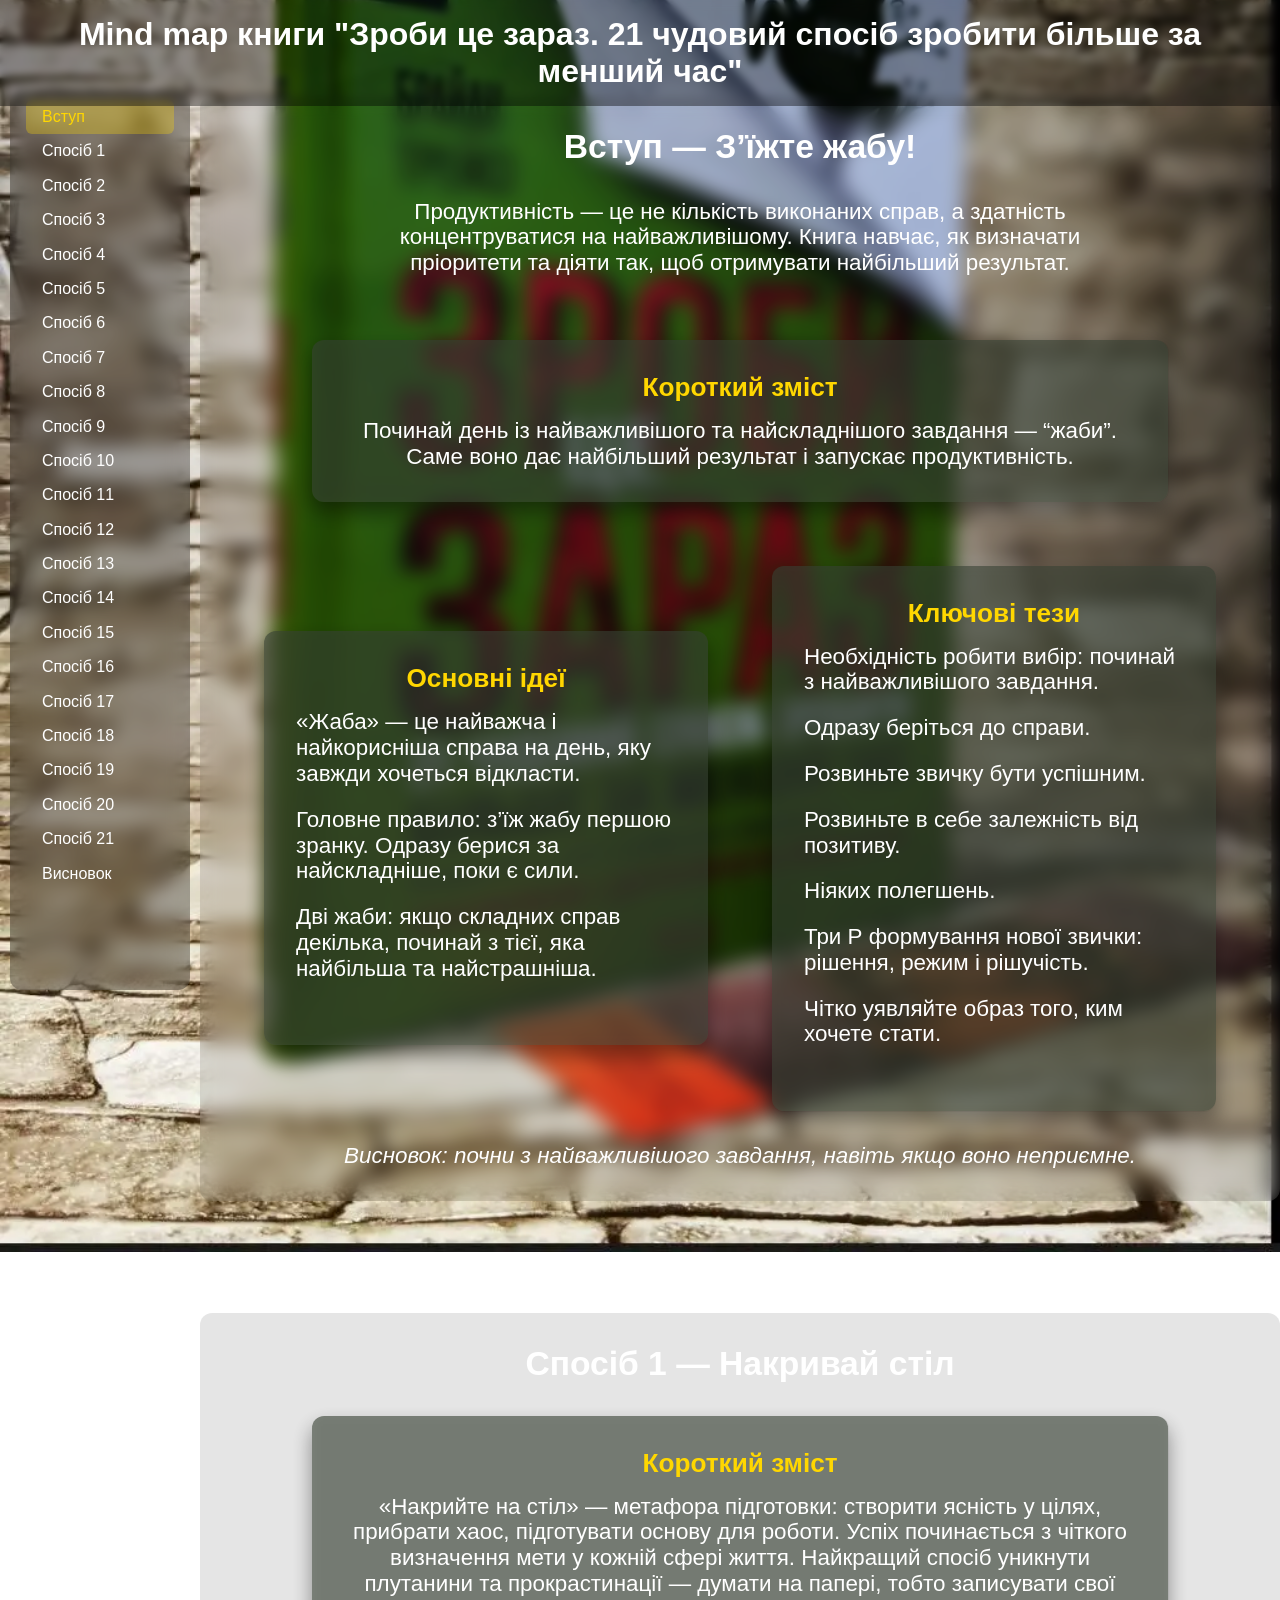
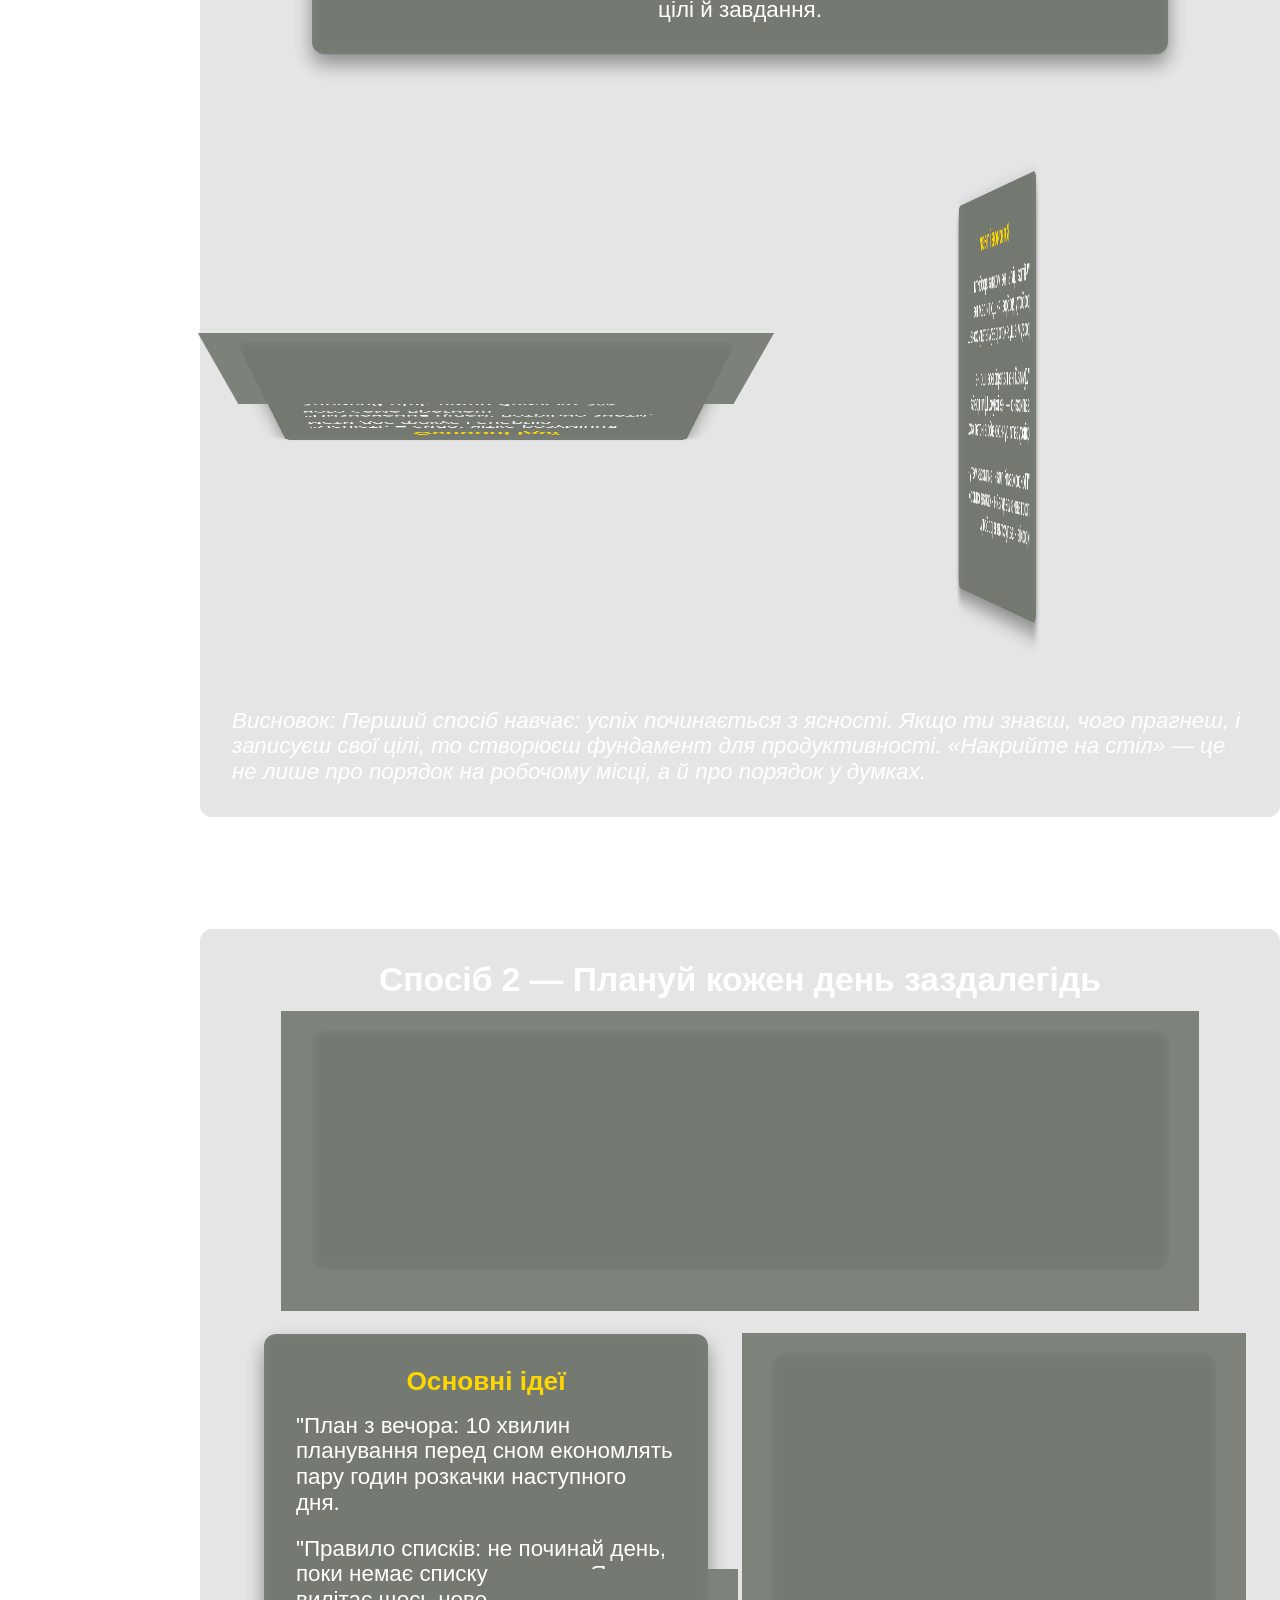
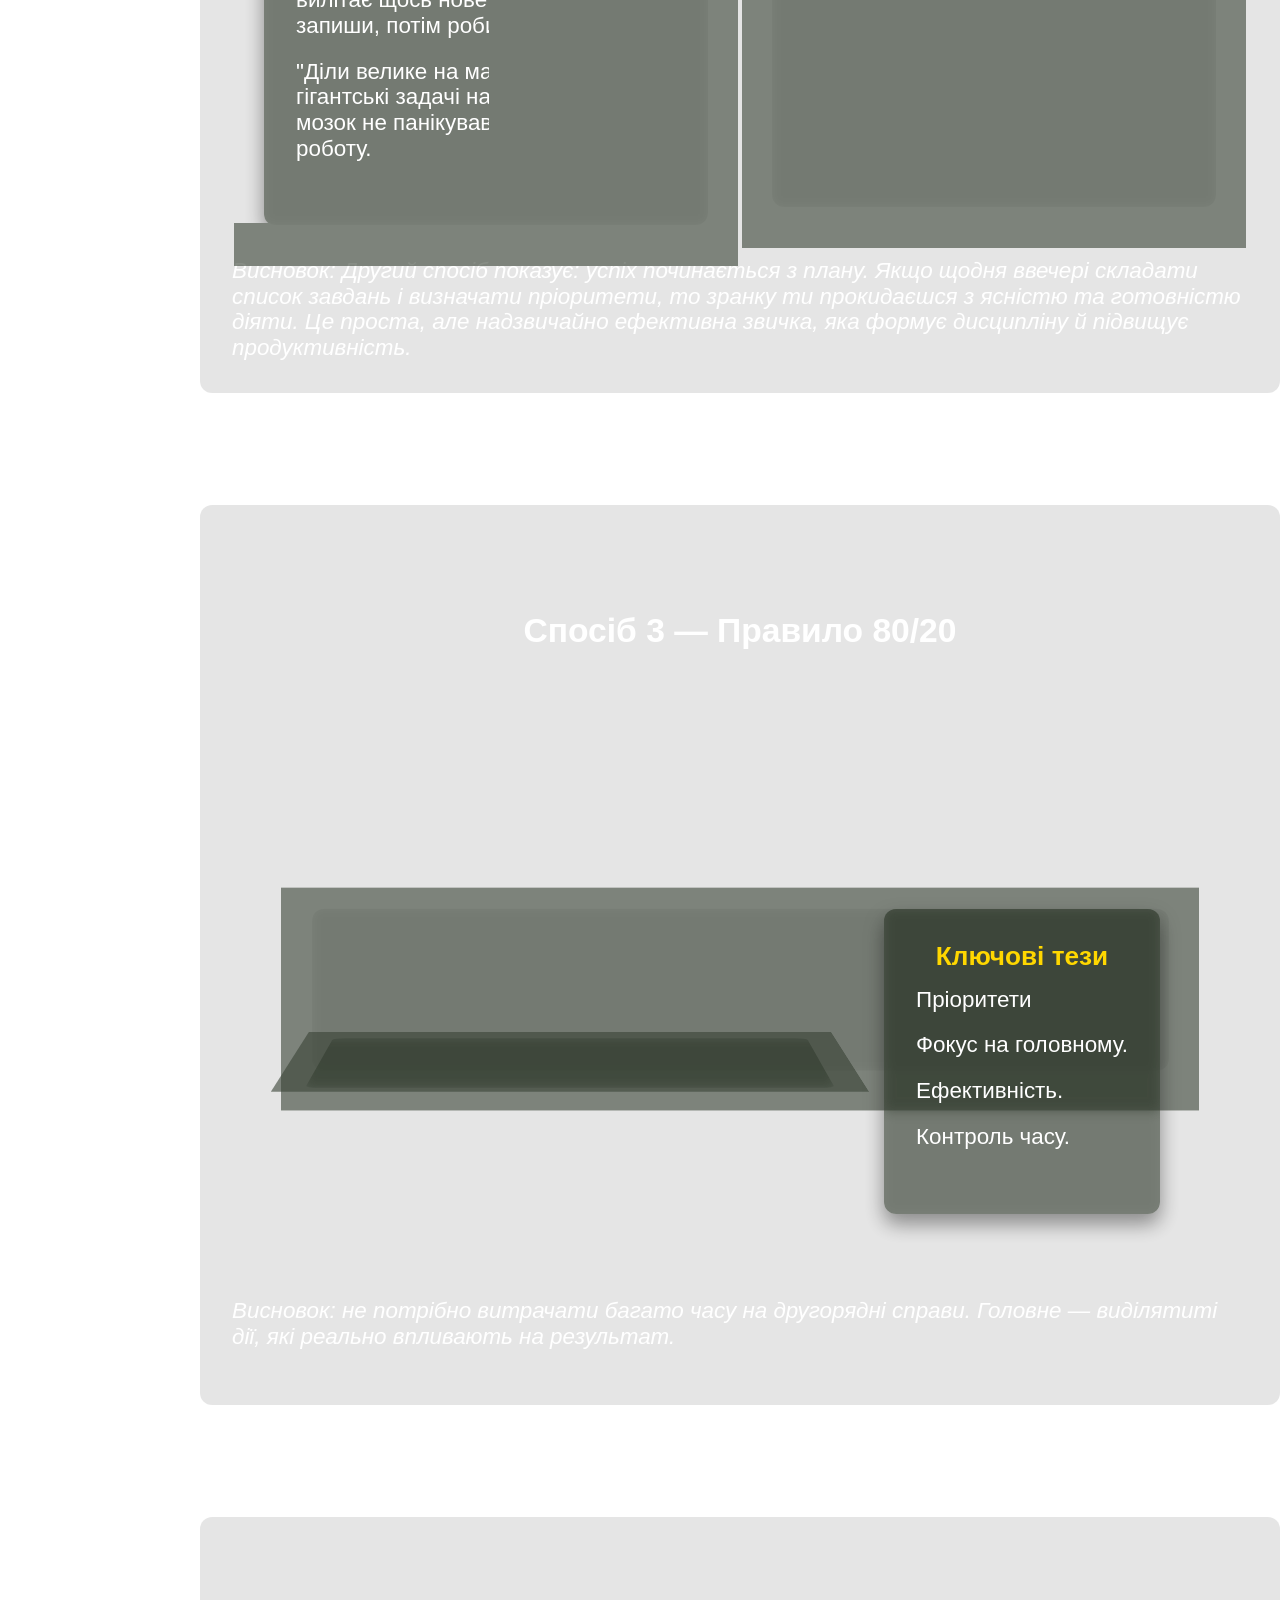
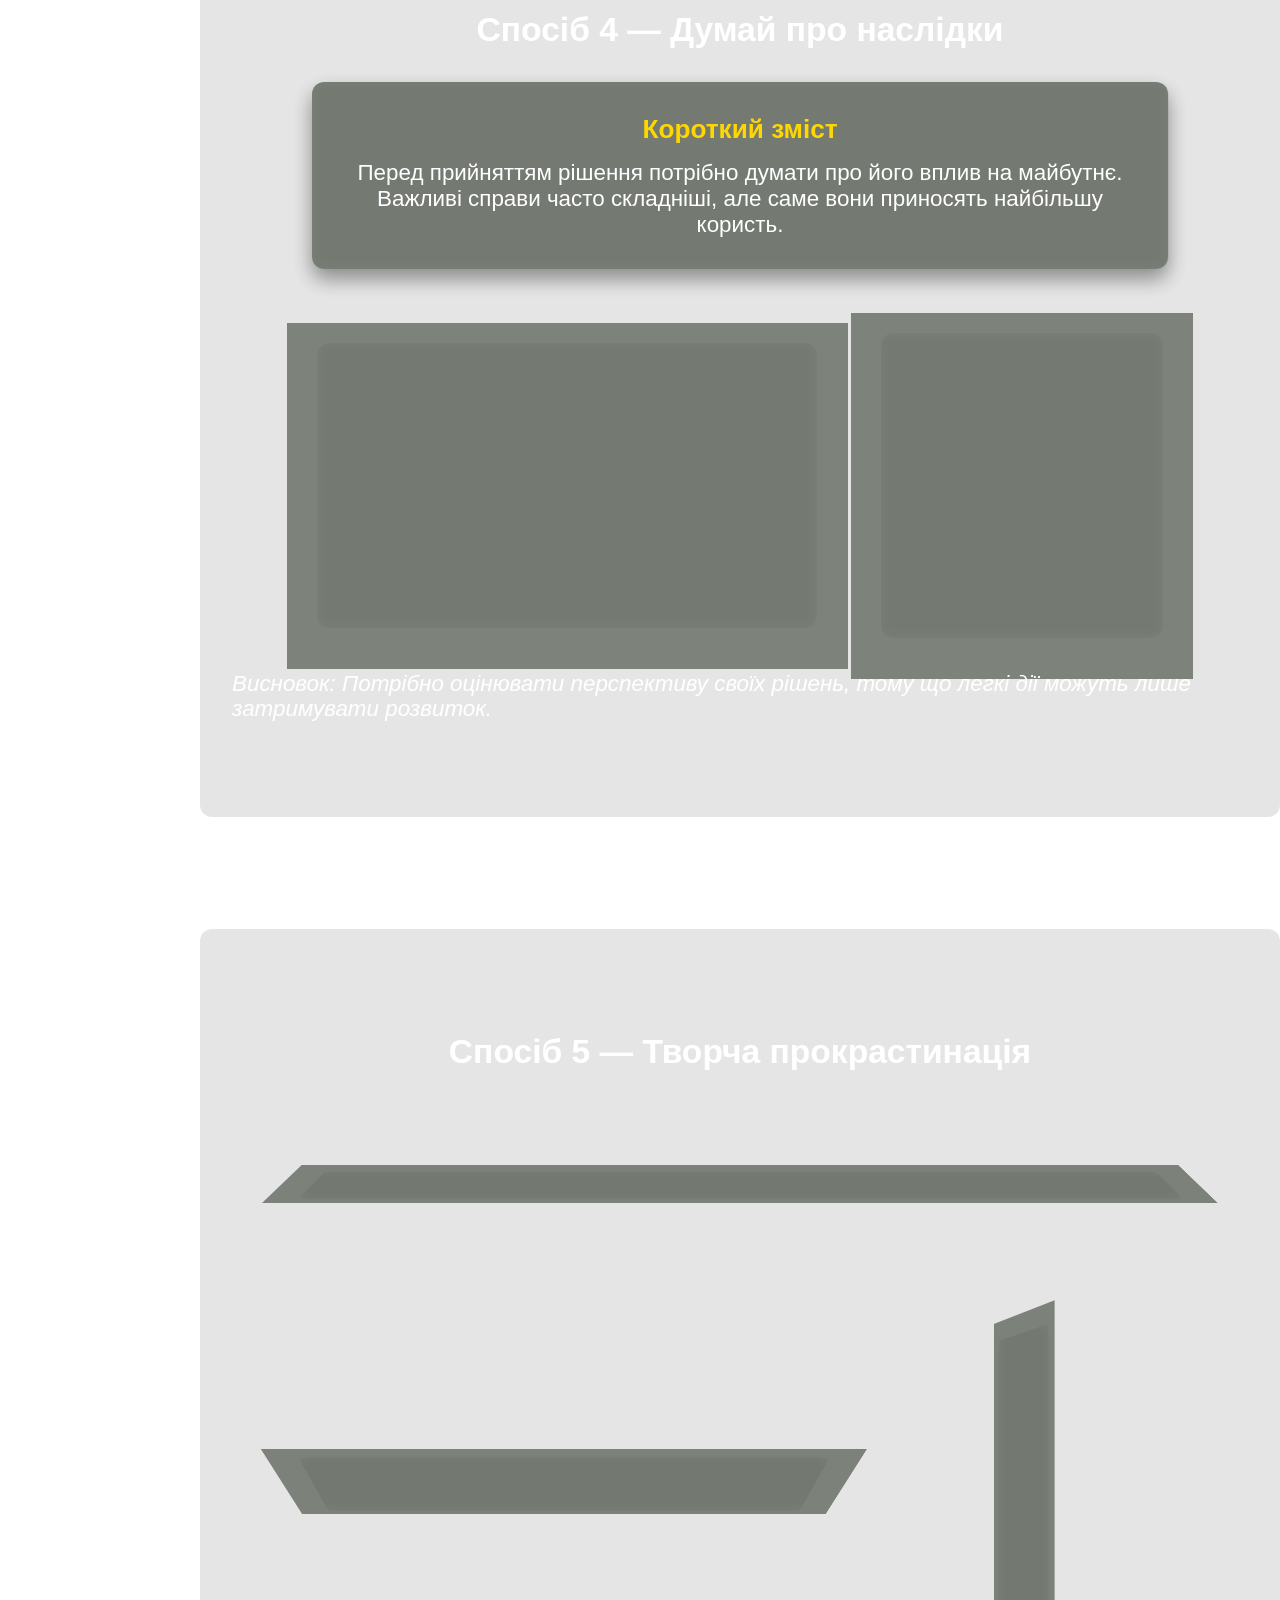
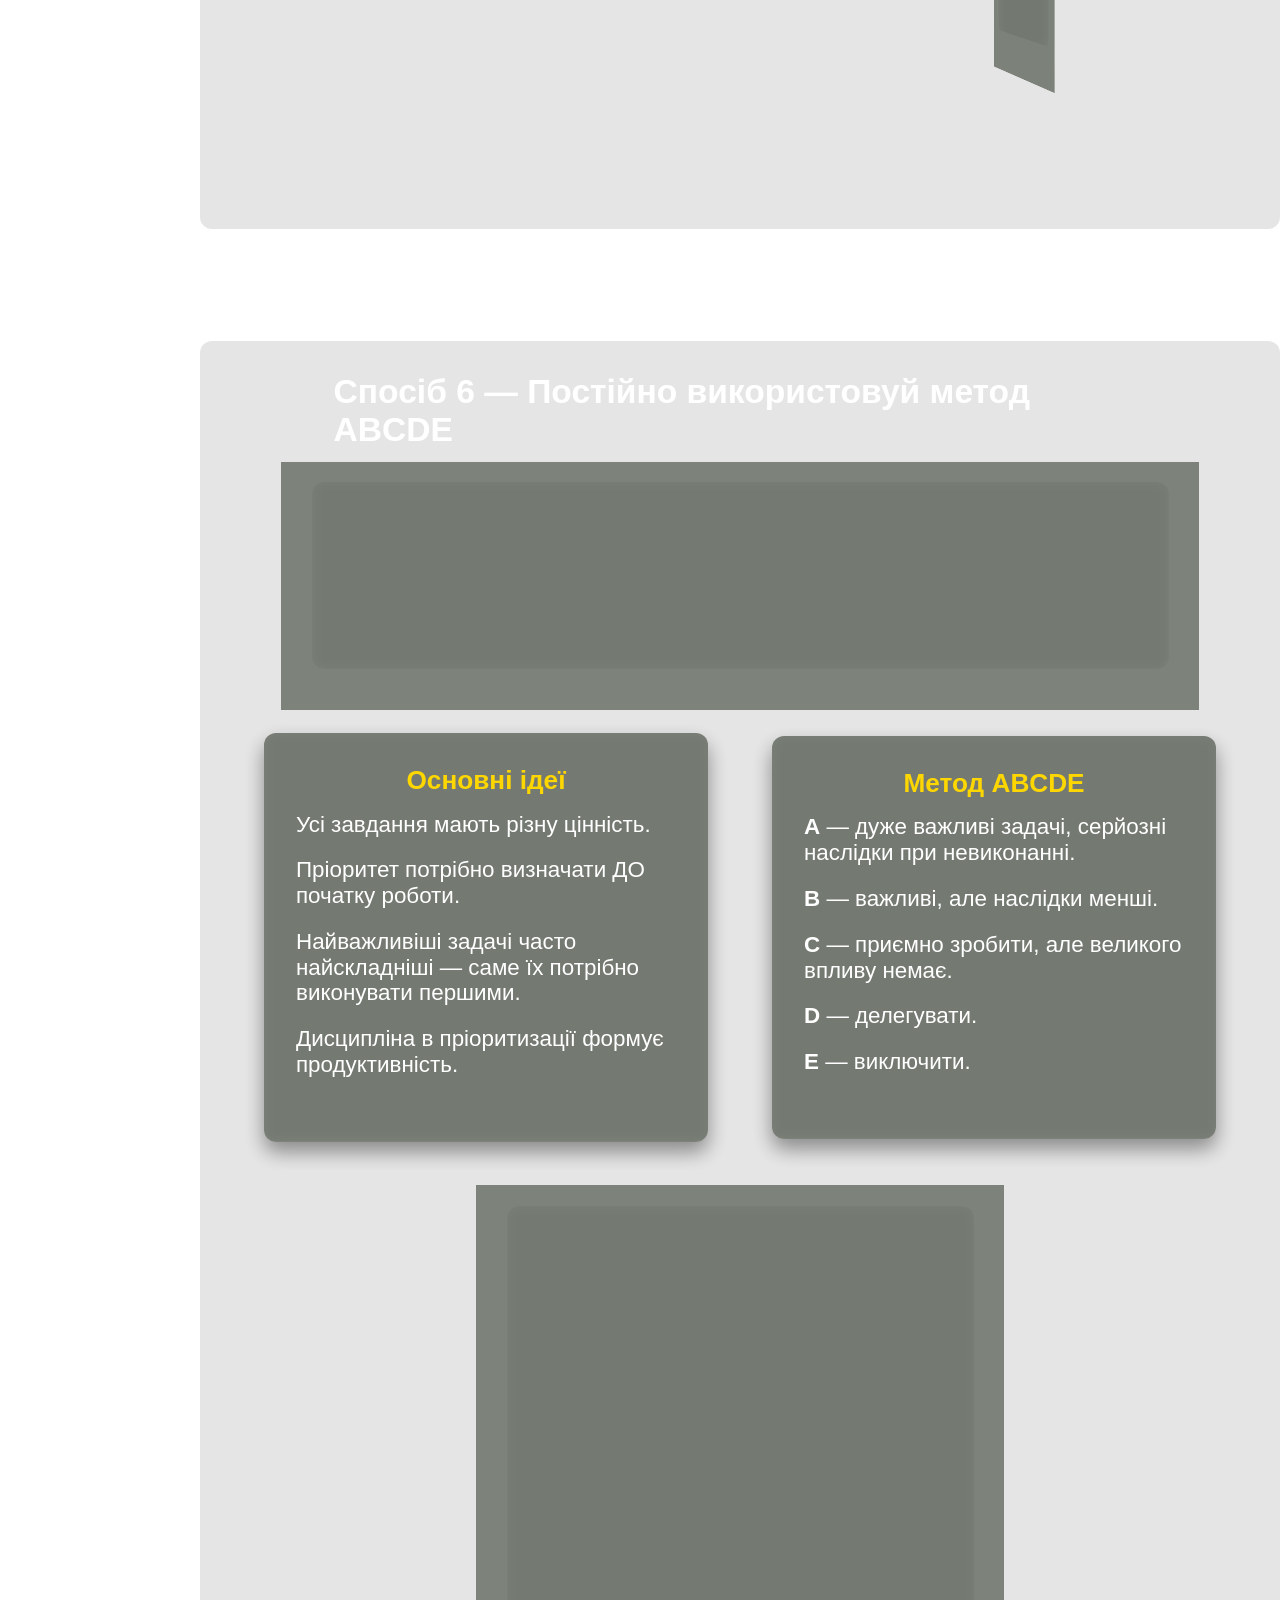
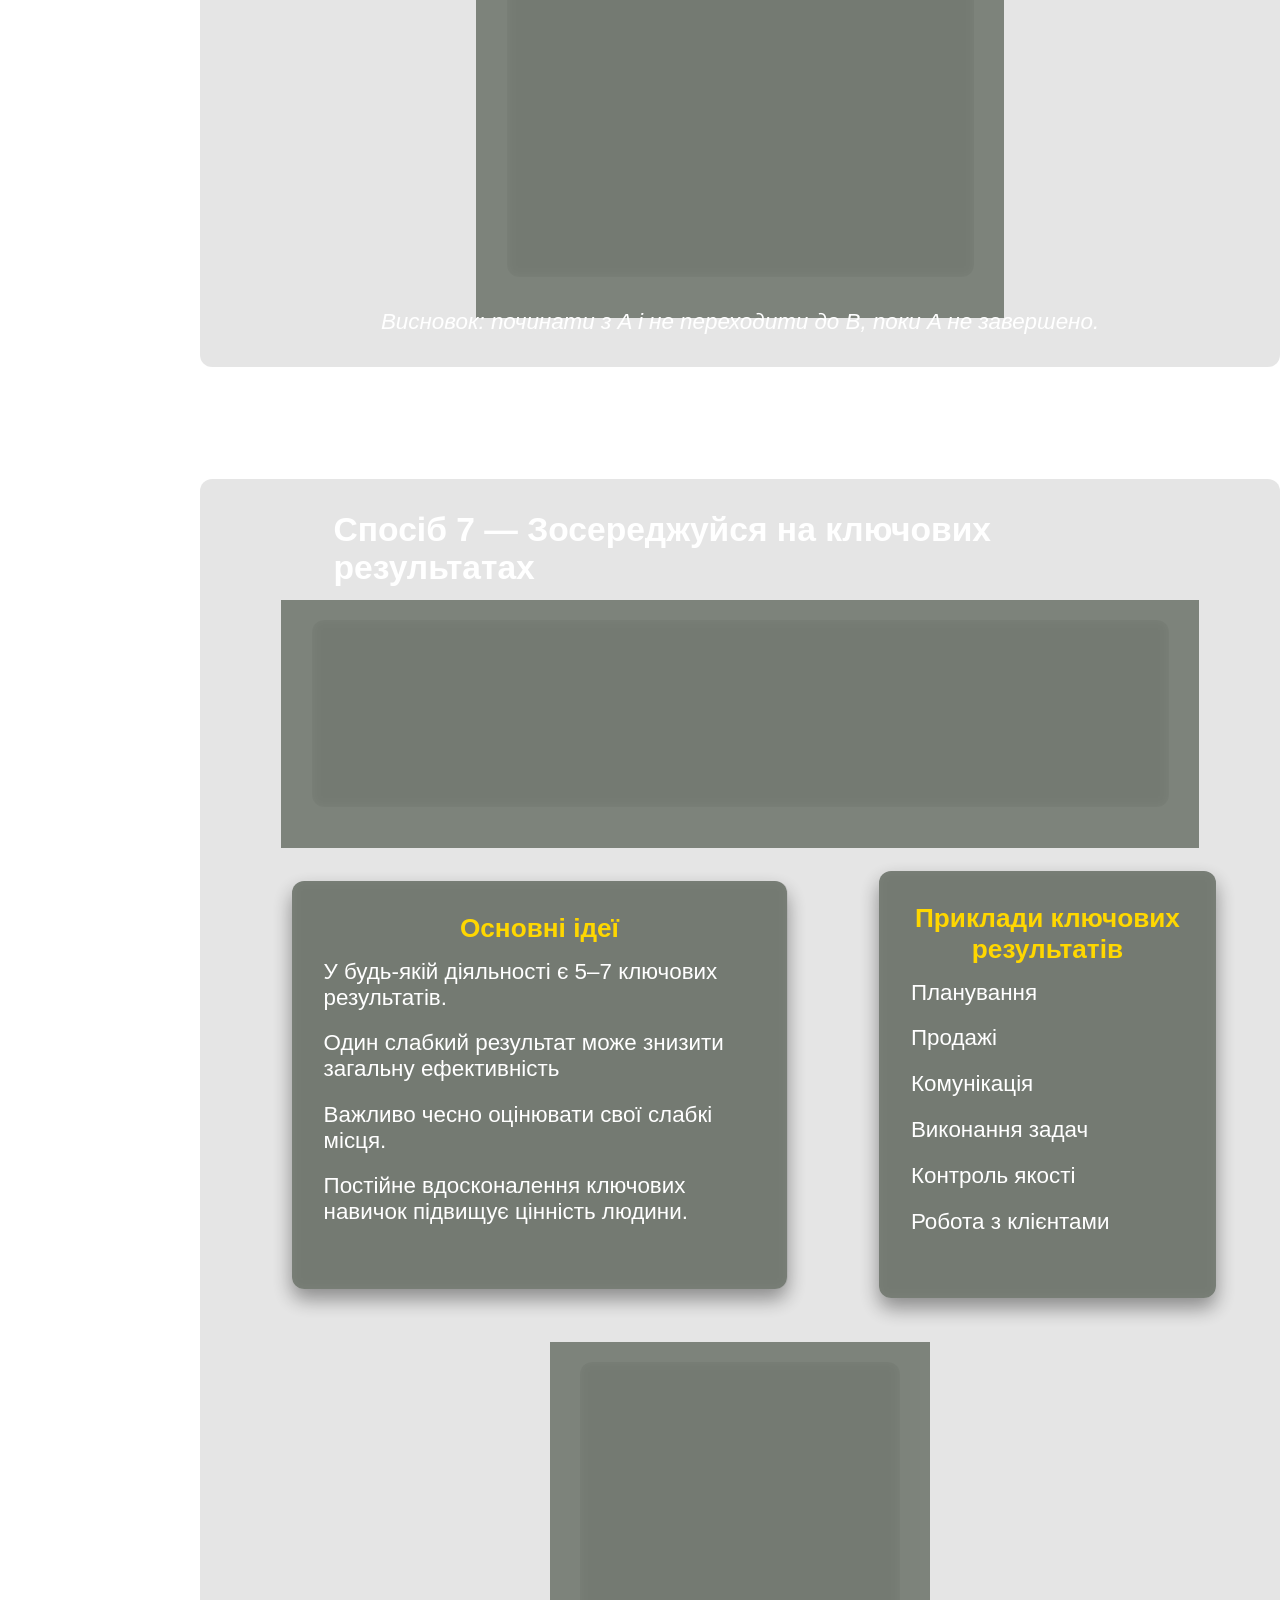
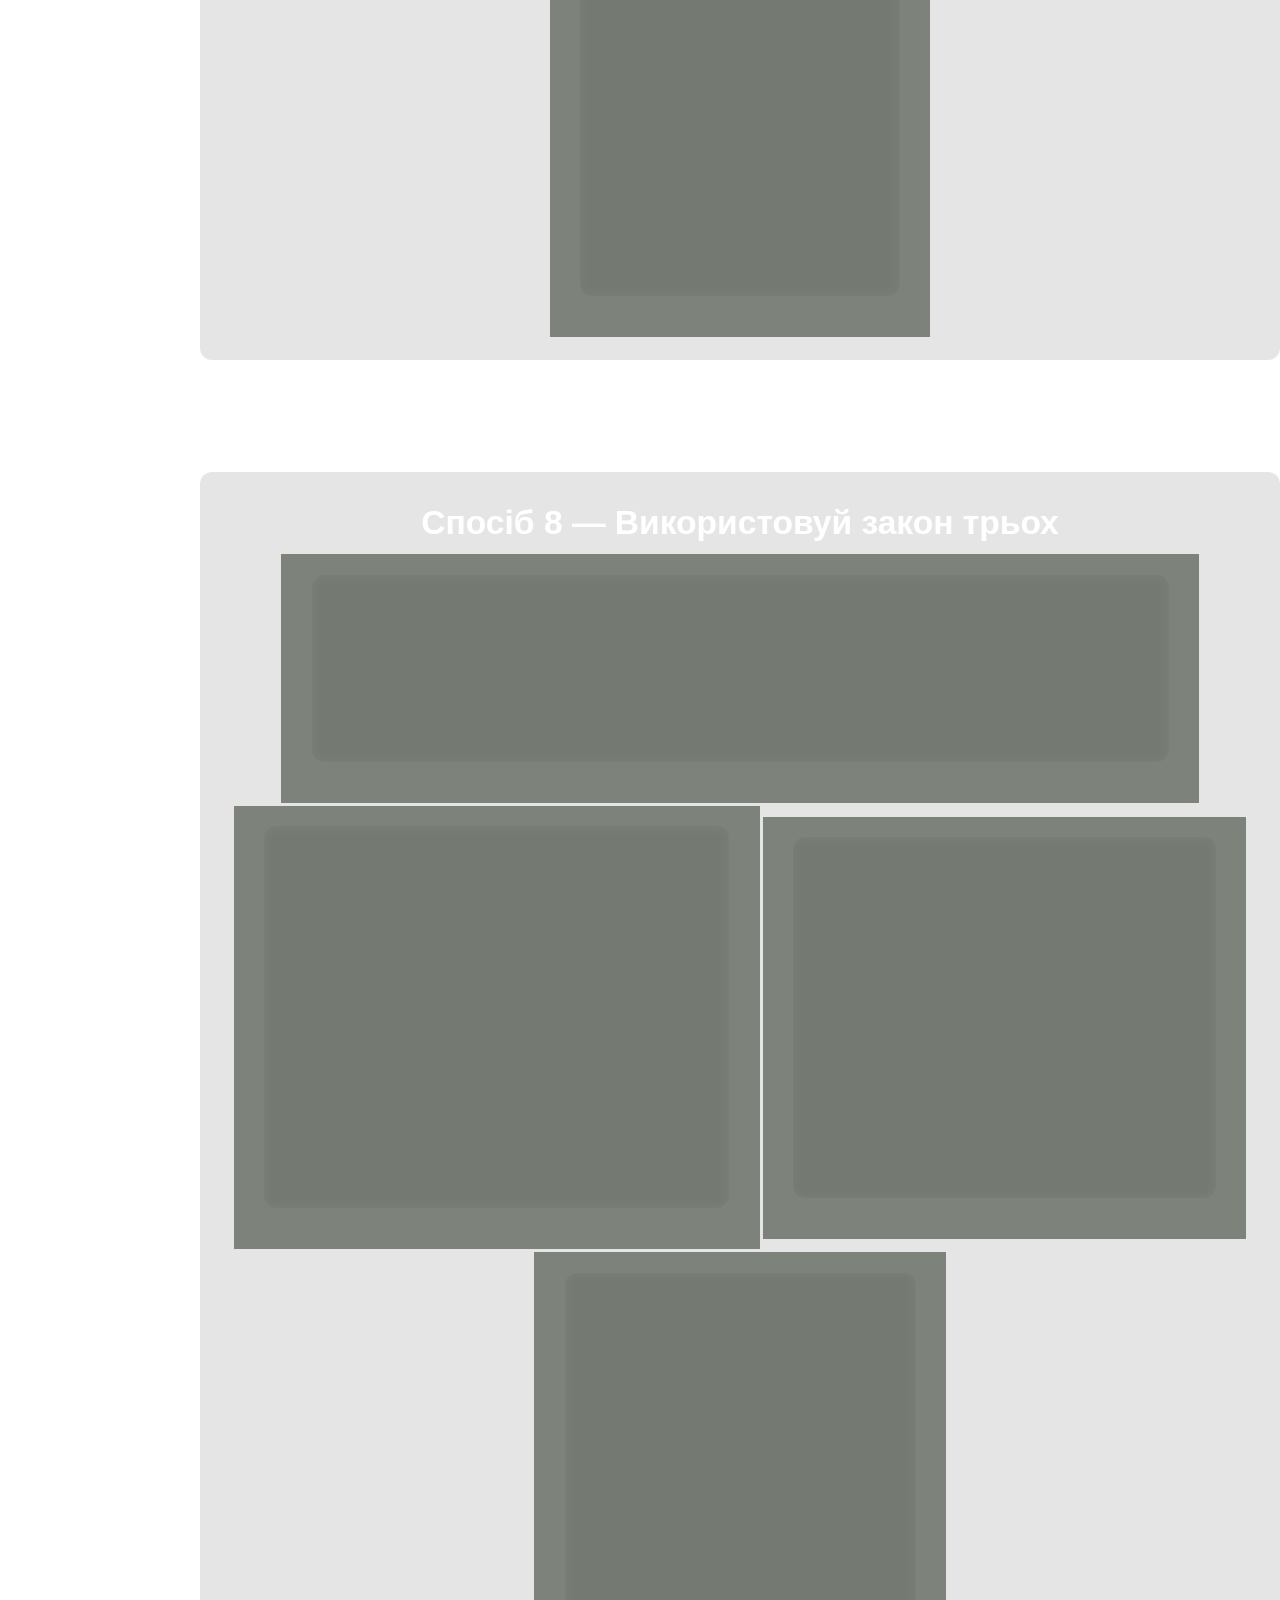
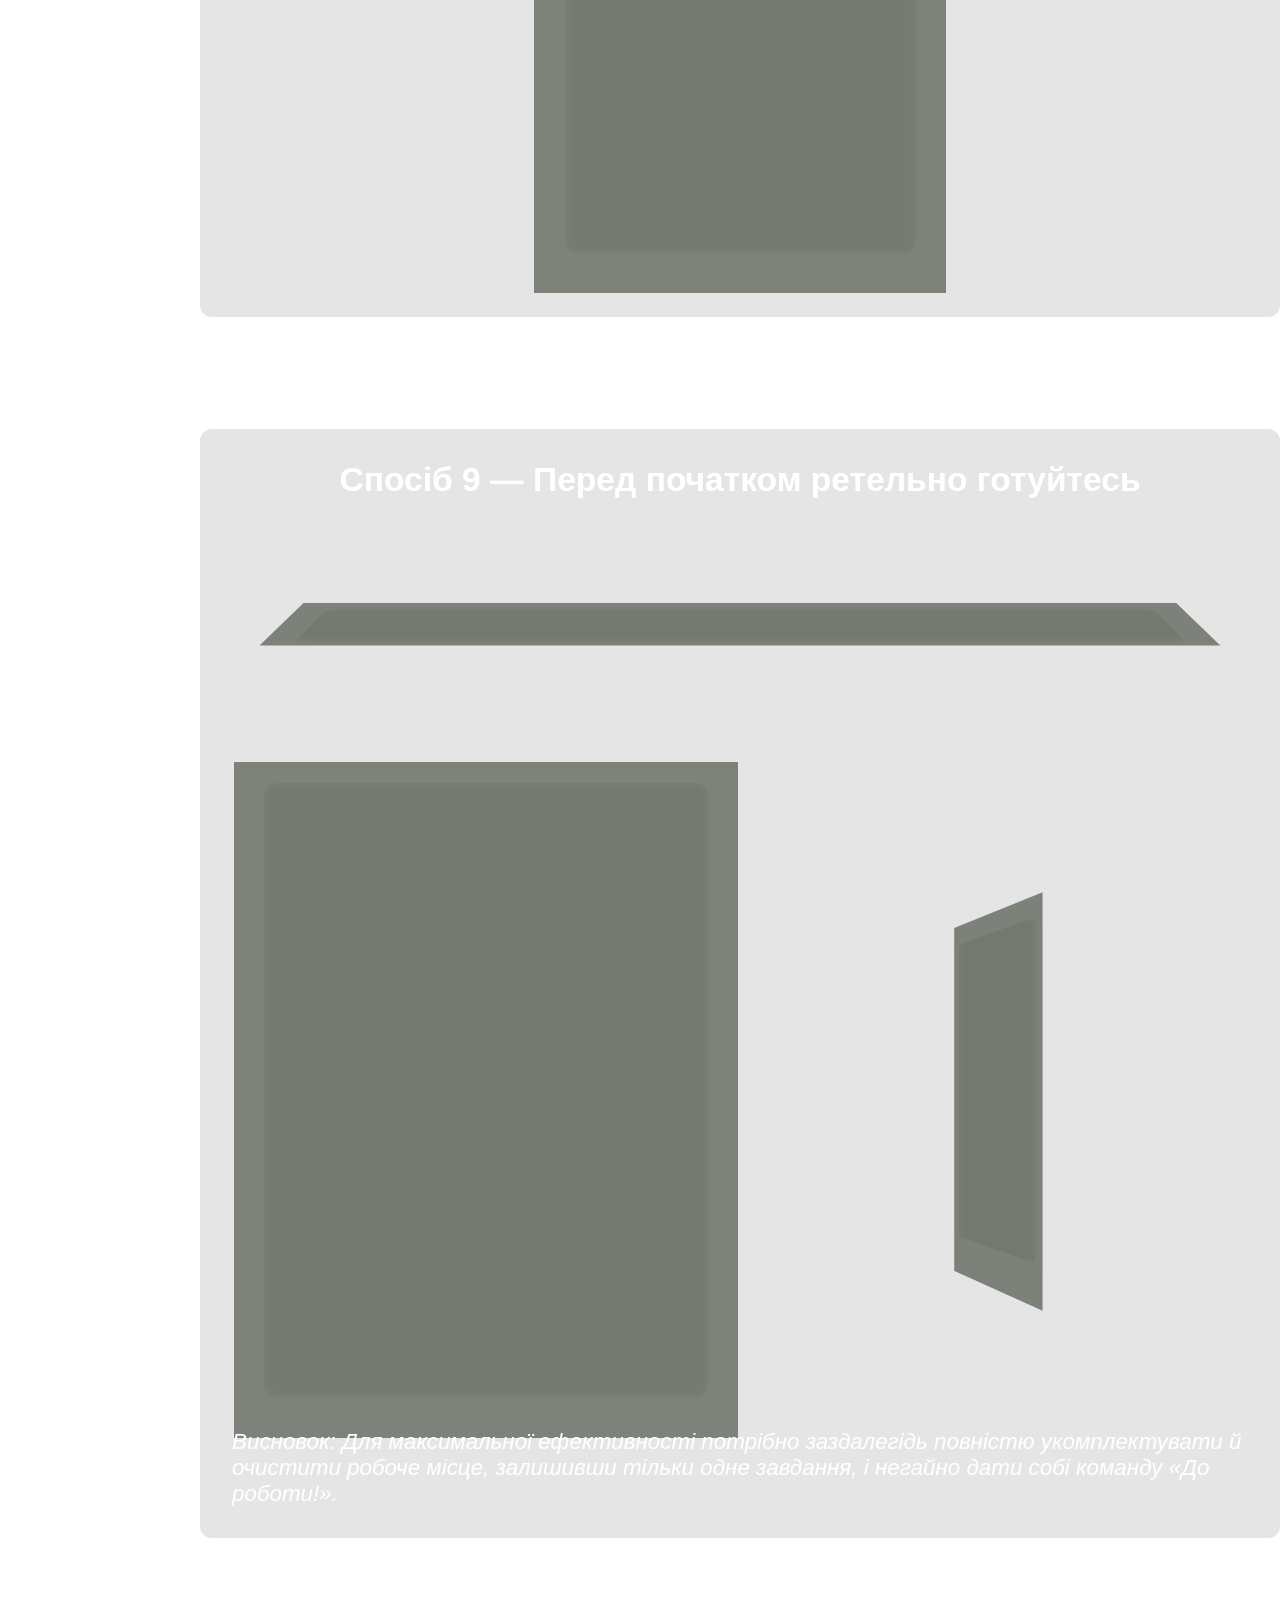
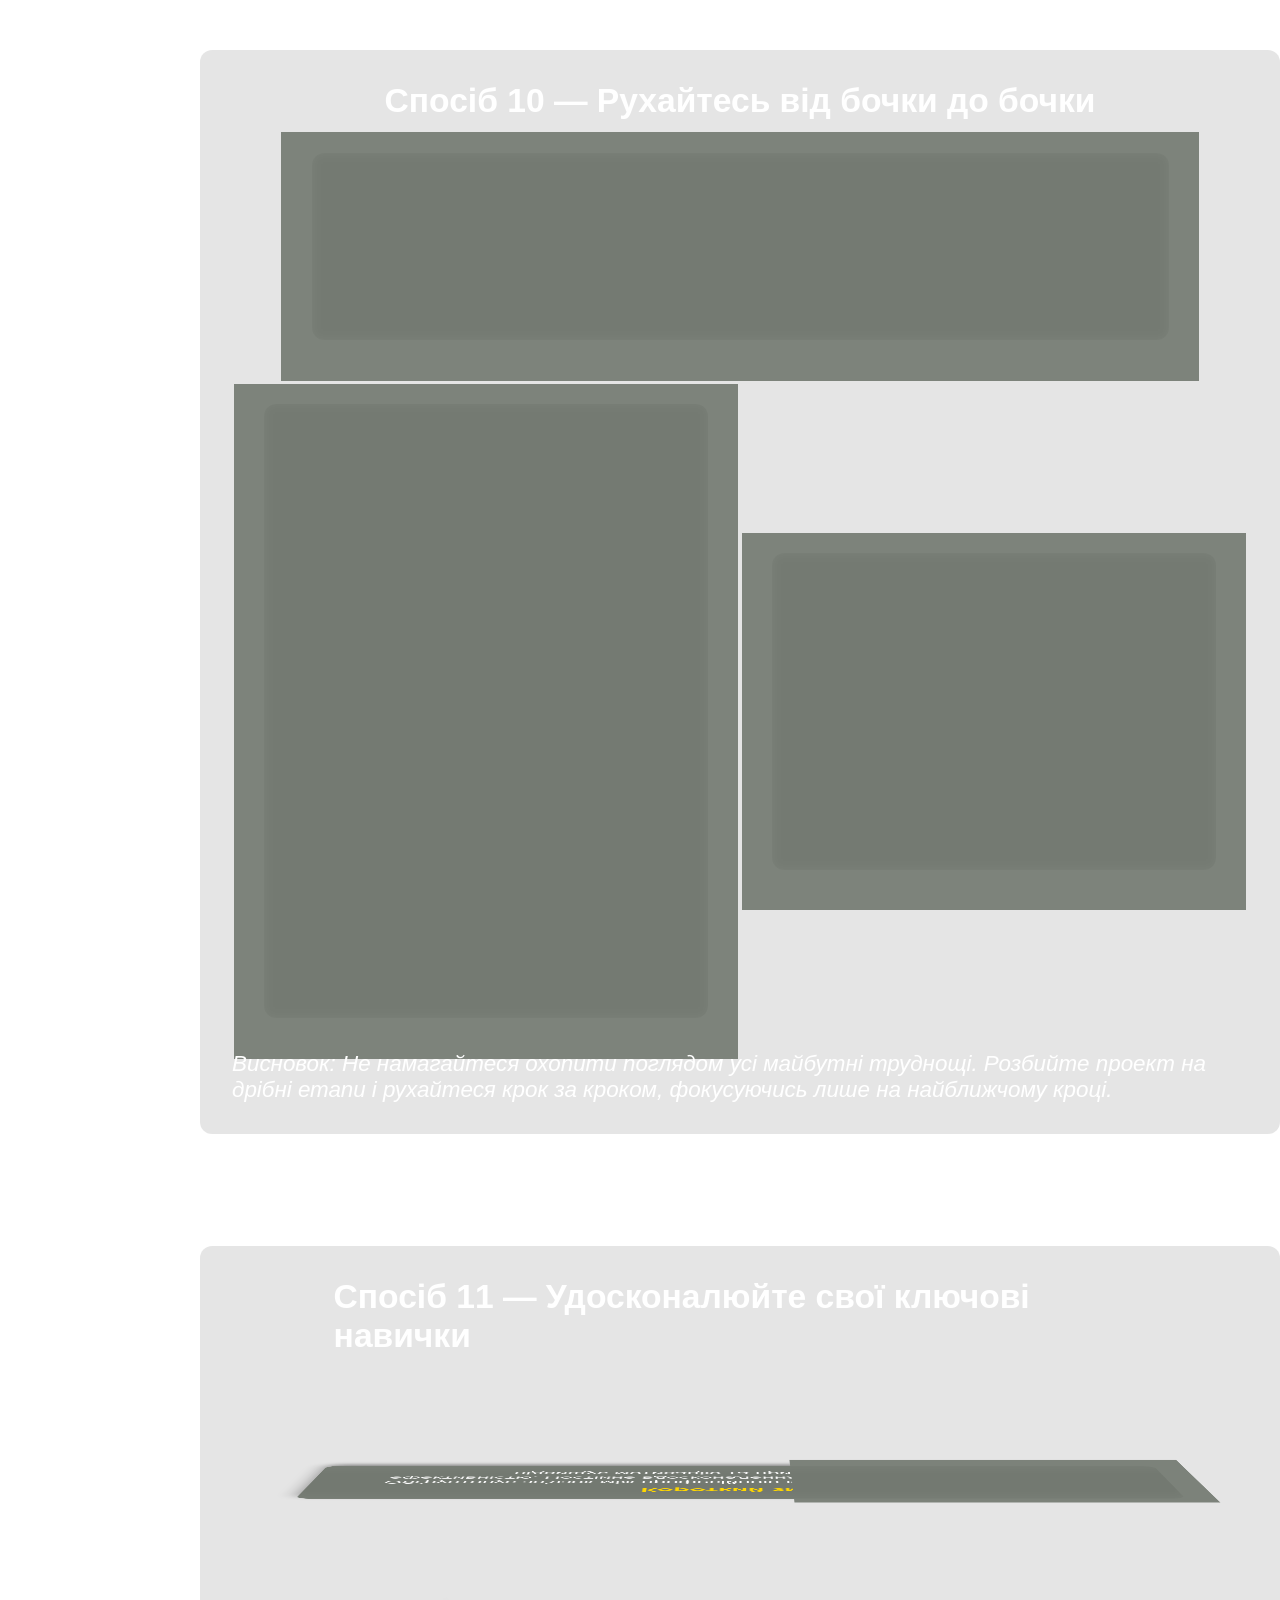
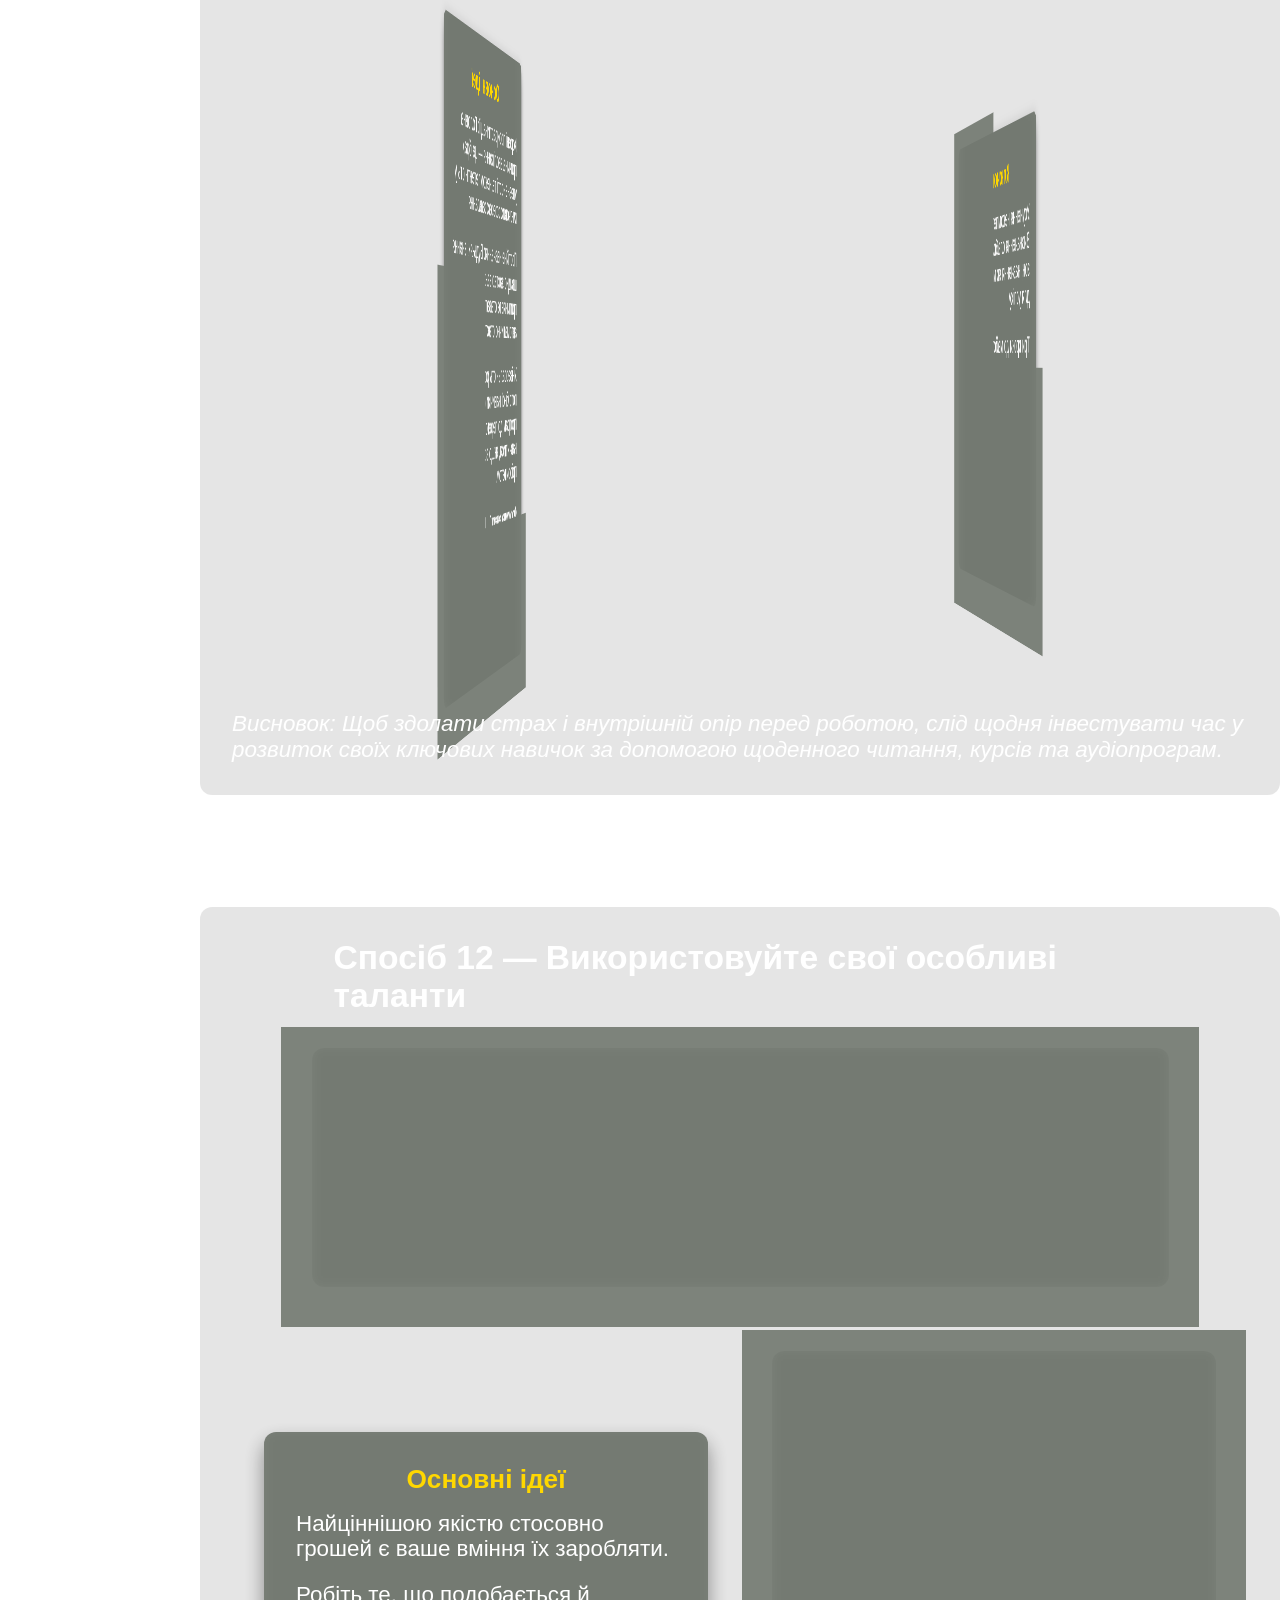
==== commit 73c7f6a0: "добавлен scroll-spy.js" ====
--- a/docs/index.html
+++ b/docs/index.html
@@ -19,29 +19,29 @@
     <aside class="sidebar">
       <nav class="nav">
         <ul class="nav__list">
-          <li class="nav__item"><a href="#intro">Вступ</a></li>
-          <li class="nav__item"><a href="#method1">Спосіб 1</a></li>
-          <li class="nav__item"><a href="#method2">Спосіб 2</a></li>
-          <li class="nav__item"><a href="#method3">Спосіб 3</a></li>
-          <li class="nav__item"><a href="#method4">Спосіб 4</a></li>
-          <li class="nav__item"><a href="#method5">Спосіб 5</a></li>
-          <li class="nav__item"><a href="#method6">Спосіб 6</a></li>
-          <li class="nav__item"><a href="#method7">Спосіб 7</a></li>
-          <li class="nav__item"><a href="#method8">Спосіб 8</a></li>
-          <li class="nav__item"><a href="#method9">Спосіб 9</a></li>
-          <li class="nav__item"><a href="#method10">Спосіб 10</a></li>
-          <li class="nav__item"><a href="#method11">Спосіб 11</a></li>
-          <li class="nav__item"><a href="#method12">Спосіб 12</a></li>
-          <li class="nav__item"><a href="#method13">Спосіб 13</a></li>
-          <li class="nav__item"><a href="#method14">Спосіб 14</a></li>
-          <li class="nav__item"><a href="#method15">Спосіб 15</a></li>
-          <li class="nav__item"><a href="#method16">Спосіб 16</a></li>
-          <li class="nav__item"><a href="#method17">Спосіб 17</a></li>
-          <li class="nav__item"><a href="#method18">Спосіб 18</a></li>
-          <li class="nav__item"><a href="#method19">Спосіб 19</a></li>
-          <li class="nav__item"><a href="#method20">Спосіб 20</a></li>
-          <li class="nav__item"><a href="#method21">Спосіб 21</a></li>
-          <li class="nav__item"><a href="#conclusion">Висновок</a></li>
+          <li class="nav__item"><a class="nav__link" href="#intro">Вступ</a></li>
+          <li class="nav__item"><a class="nav__link" href="#method1">Спосіб 1</a></li>
+          <li class="nav__item"><a class="nav__link" href="#method2">Спосіб 2</a></li>
+          <li class="nav__item"><a class="nav__link" href="#method3">Спосіб 3</a></li>
+          <li class="nav__item"><a class="nav__link" href="#method4">Спосіб 4</a></li>
+          <li class="nav__item"><a class="nav__link" href="#method5">Спосіб 5</a></li>
+          <li class="nav__item"><a class="nav__link" href="#method6">Спосіб 6</a></li>
+          <li class="nav__item"><a class="nav__link" href="#method7">Спосіб 7</a></li>
+          <li class="nav__item"><a class="nav__link" href="#method8">Спосіб 8</a></li>
+          <li class="nav__item"><a class="nav__link" href="#method9">Спосіб 9</a></li>
+          <li class="nav__item"><a class="nav__link" href="#method10">Спосіб 10</a></li>
+          <li class="nav__item"><a class="nav__link" href="#method11">Спосіб 11</a></li>
+          <li class="nav__item"><a class="nav__link" href="#method12">Спосіб 12</a></li>
+          <li class="nav__item"><a class="nav__link" href="#method13">Спосіб 13</a></li>
+          <li class="nav__item"><a class="nav__link" href="#method14">Спосіб 14</a></li>
+          <li class="nav__item"><a class="nav__link" href="#method15">Спосіб 15</a></li>
+          <li class="nav__item"><a class="nav__link" href="#method16">Спосіб 16</a></li>
+          <li class="nav__item"><a class="nav__link" href="#method17">Спосіб 17</a></li>
+          <li class="nav__item"><a class="nav__link" href="#method18">Спосіб 18</a></li>
+          <li class="nav__item"><a class="nav__link" href="#method19">Спосіб 19</a></li>
+          <li class="nav__item"><a class="nav__link" href="#method20">Спосіб 20</a></li>
+          <li class="nav__item"><a class="nav__link" href="#method21">Спосіб 21</a></li>
+          <li class="nav__item"><a class="nav__link" href="#conclusion">Висновок</a></li>
         </ul>
       </nav>
     </aside>
@@ -573,7 +573,7 @@
           <div class="spring-card">
             <h3 class="card__subtitle">Ключові тези</h3>
             <ul class="card__list">
-              <li class="card__item">Закон 3</li>
+              <li class="card__item">Закон трьох</li>
               <li class="card__item">90% результату</li>
               <li class="card__item">Головні задачі</li>
               <li class="card__item">Висока цінність</li>
@@ -1501,6 +1501,7 @@
     </main>
   </div>
 
+  <script src="scroll-spy.js" defer></script>
   <script src="https://unpkg.com/aos@2.3.1/dist/aos.js"></script>
   <script>
     AOS.init();
--- a/docs/style.css
+++ b/docs/style.css
@@ -86,15 +86,22 @@
   margin-bottom: 0;
 }
 
-.sidebar a {
+.nav__link {
   display: block;
+  border-radius: 6px;
   color: #fff;
   text-decoration: none;
   padding: 0.5rem 1rem;
   transition: background 0.3s;
 }
-.sidebar a:hover {
+.nav__link:hover {
   background: rgba(255, 255, 255, 0.2);
+}
+
+.nav__link.active {
+  background: rgba(255, 215, 0, 0.3); /* золотистий фон */
+  color: #ffd700;
+  border-radius: 6px;
 }
 
 .main {
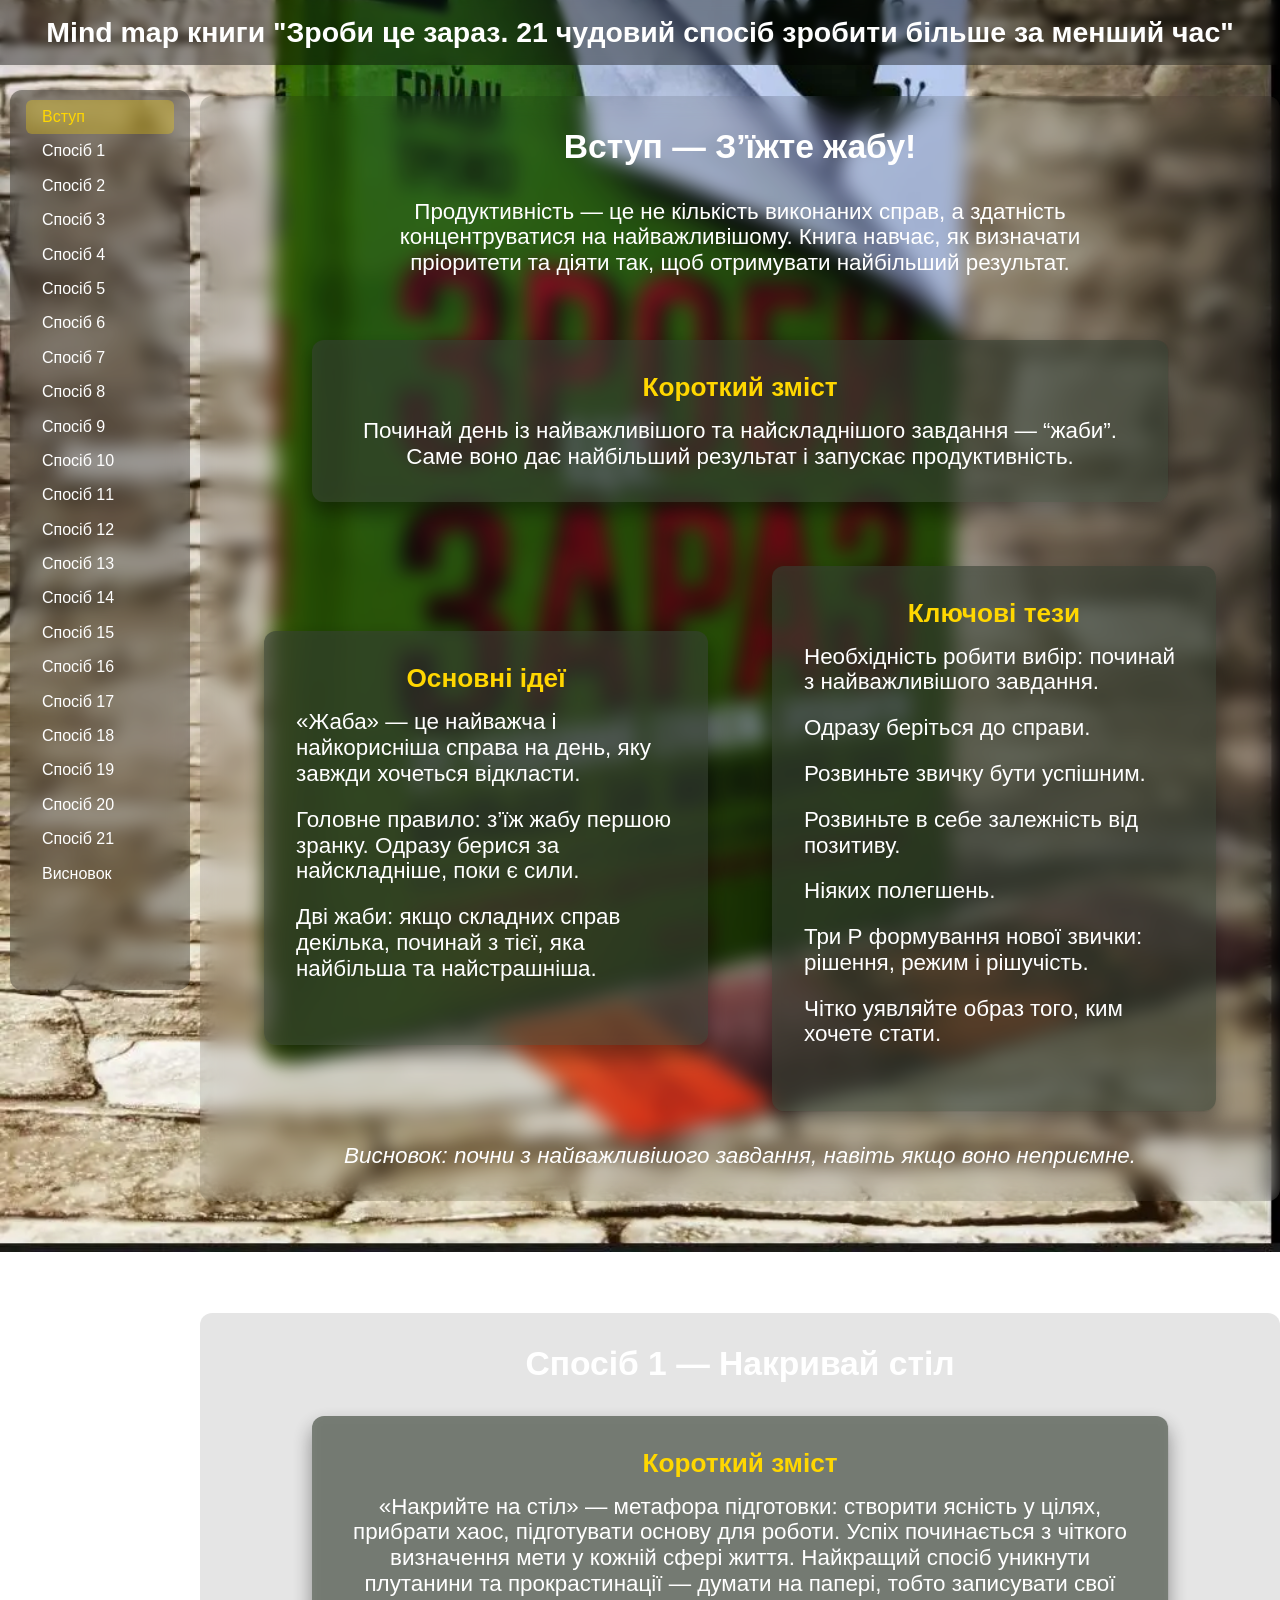
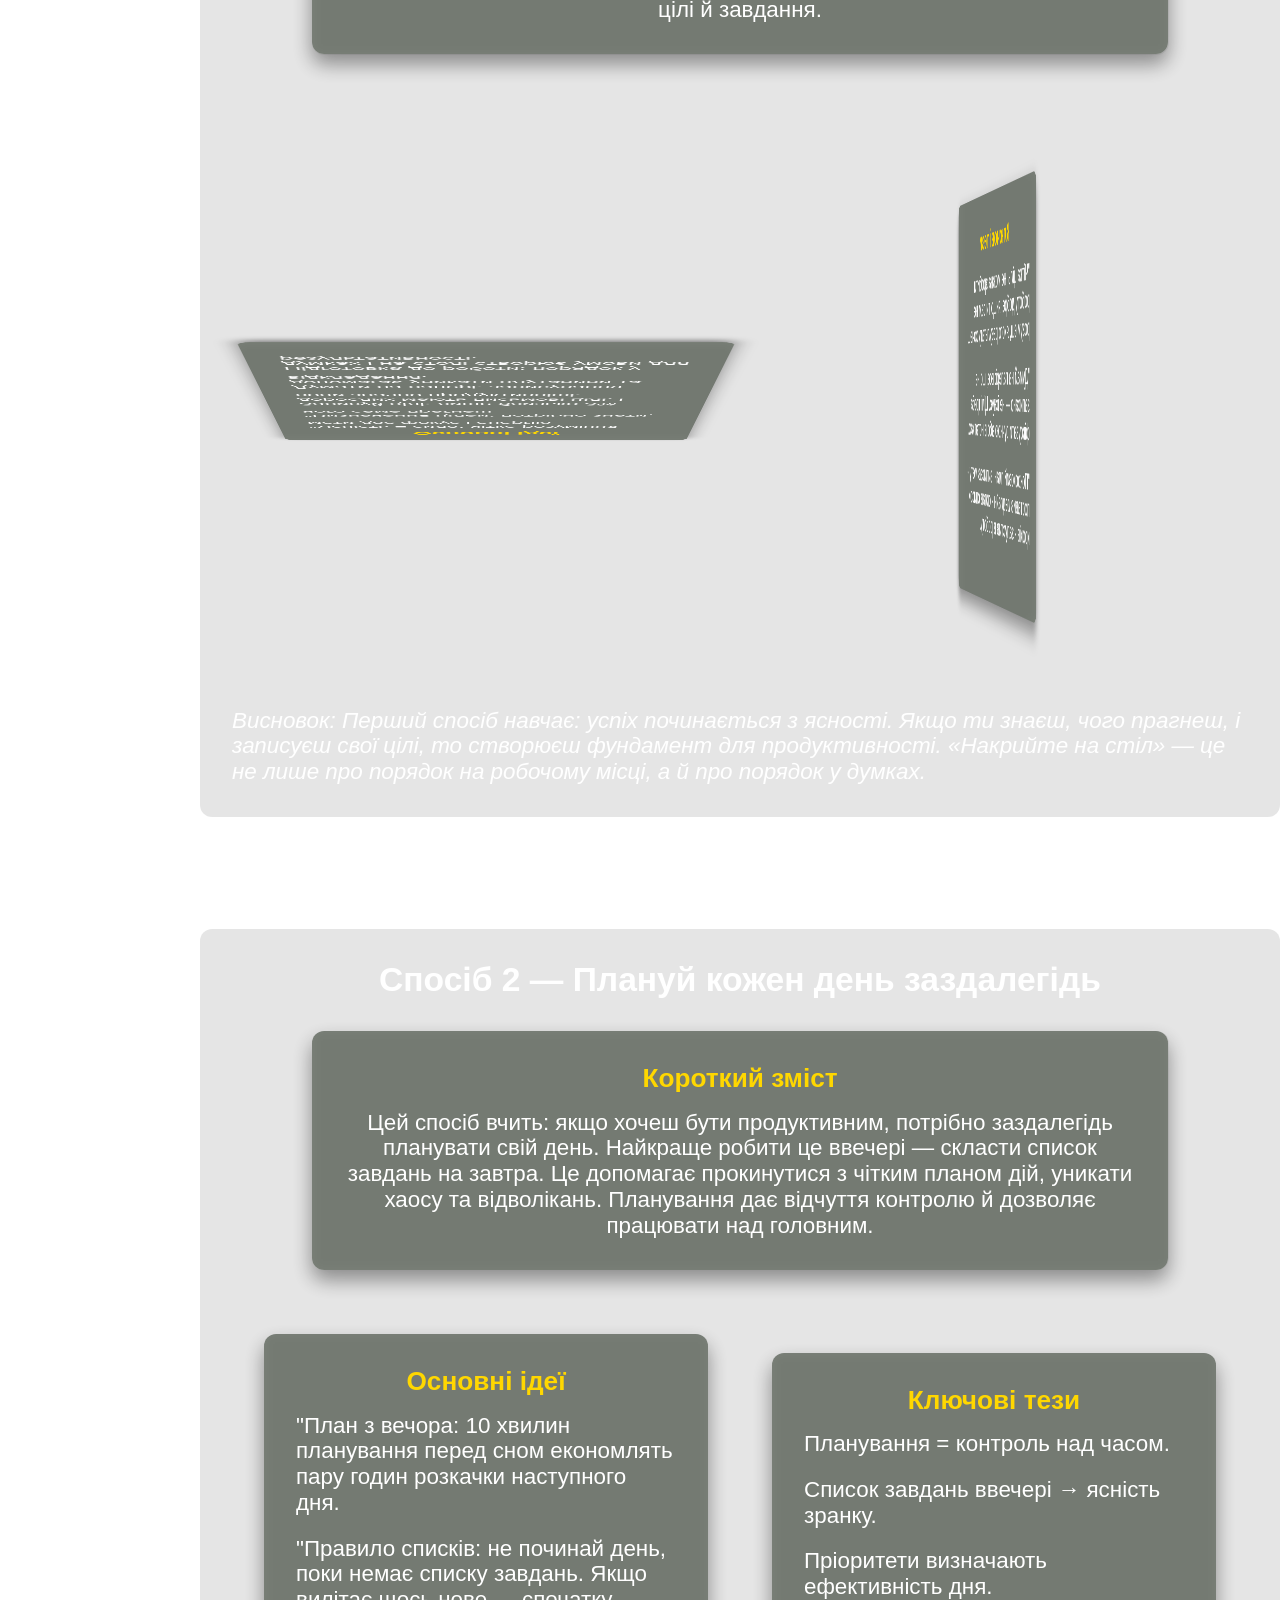
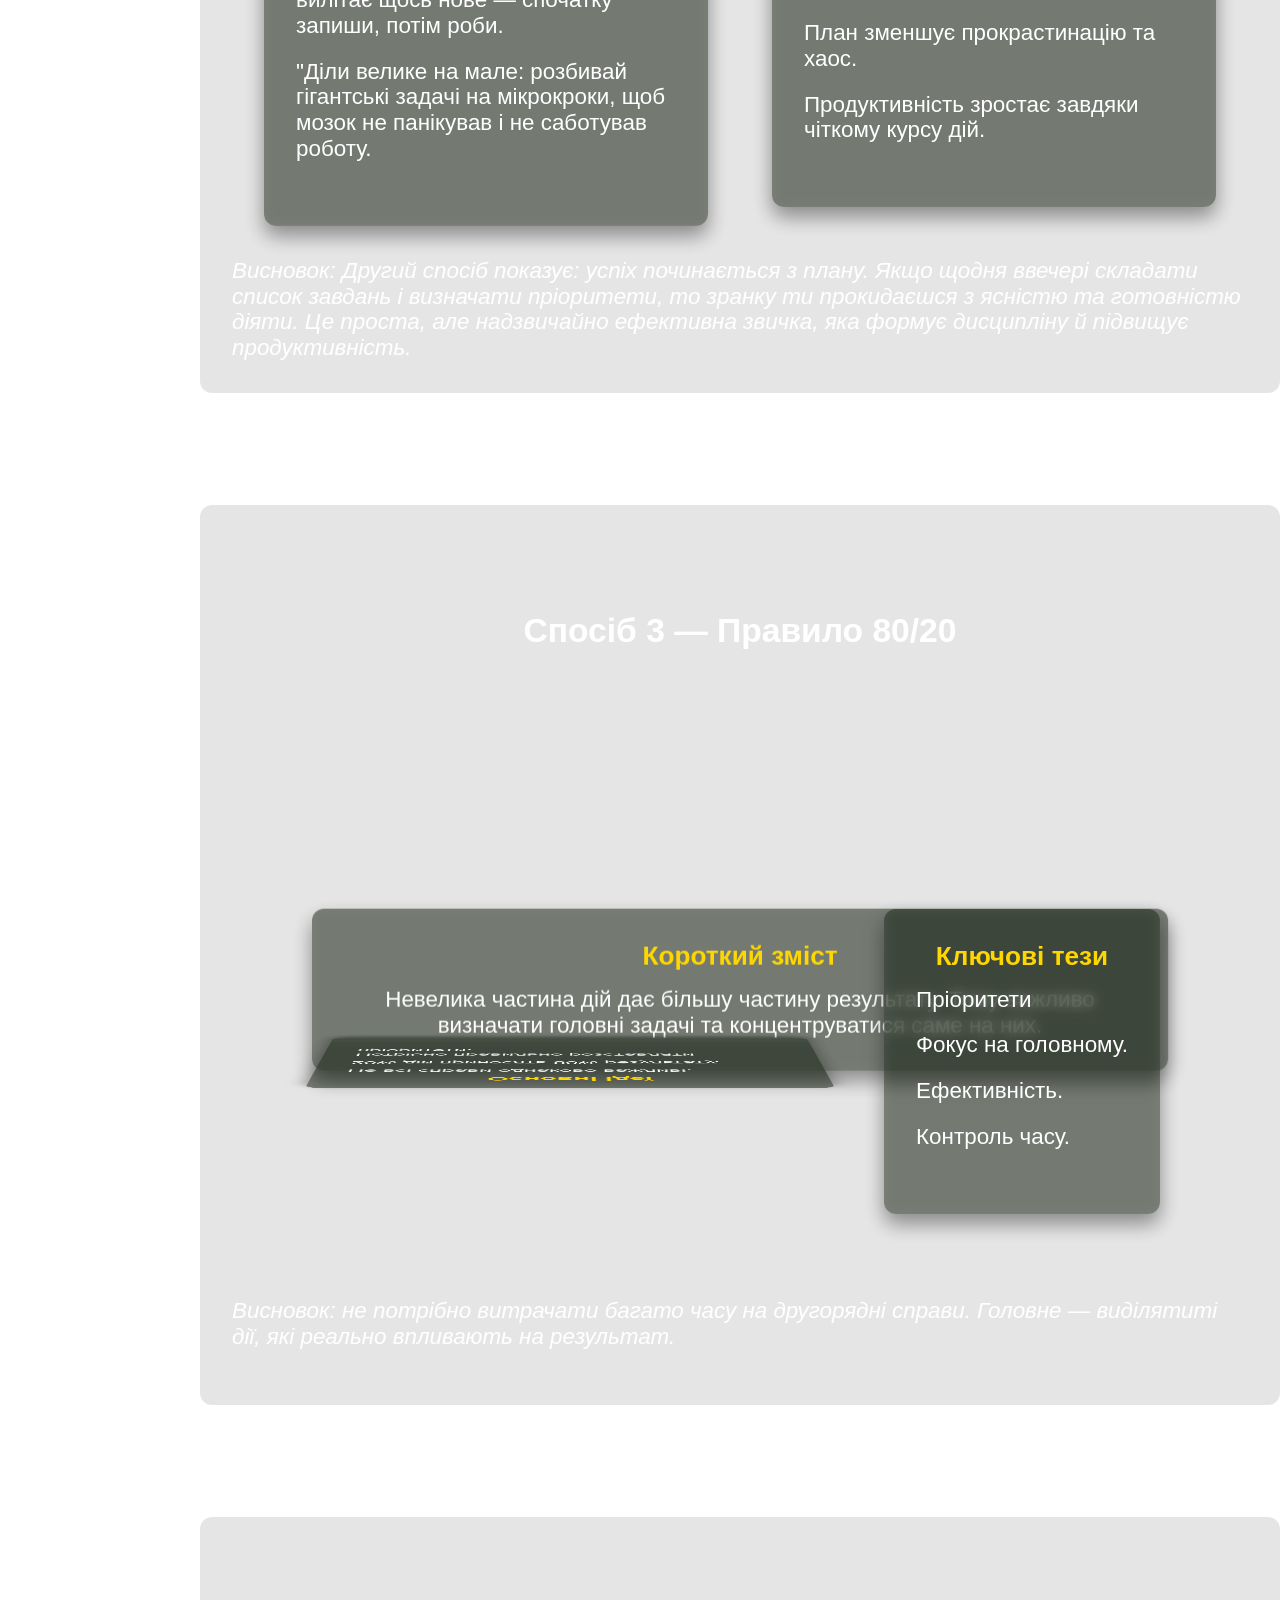
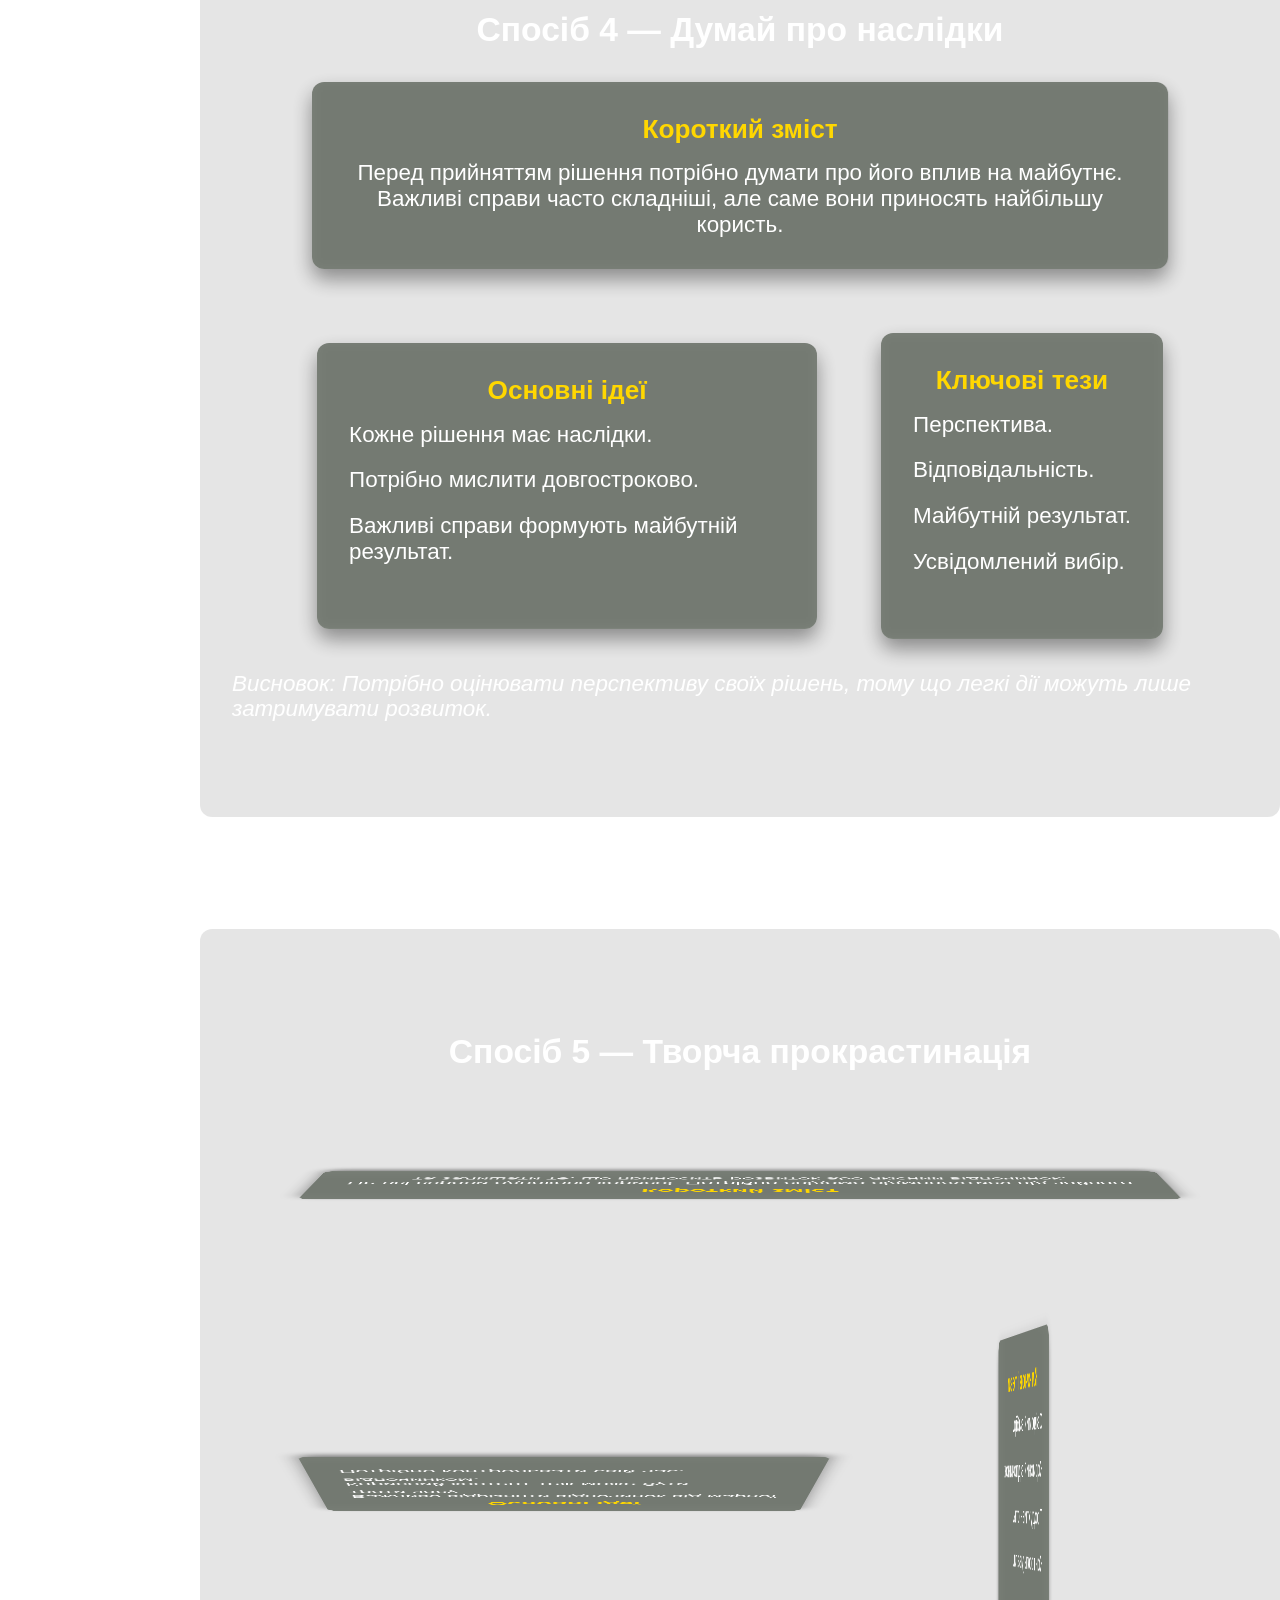
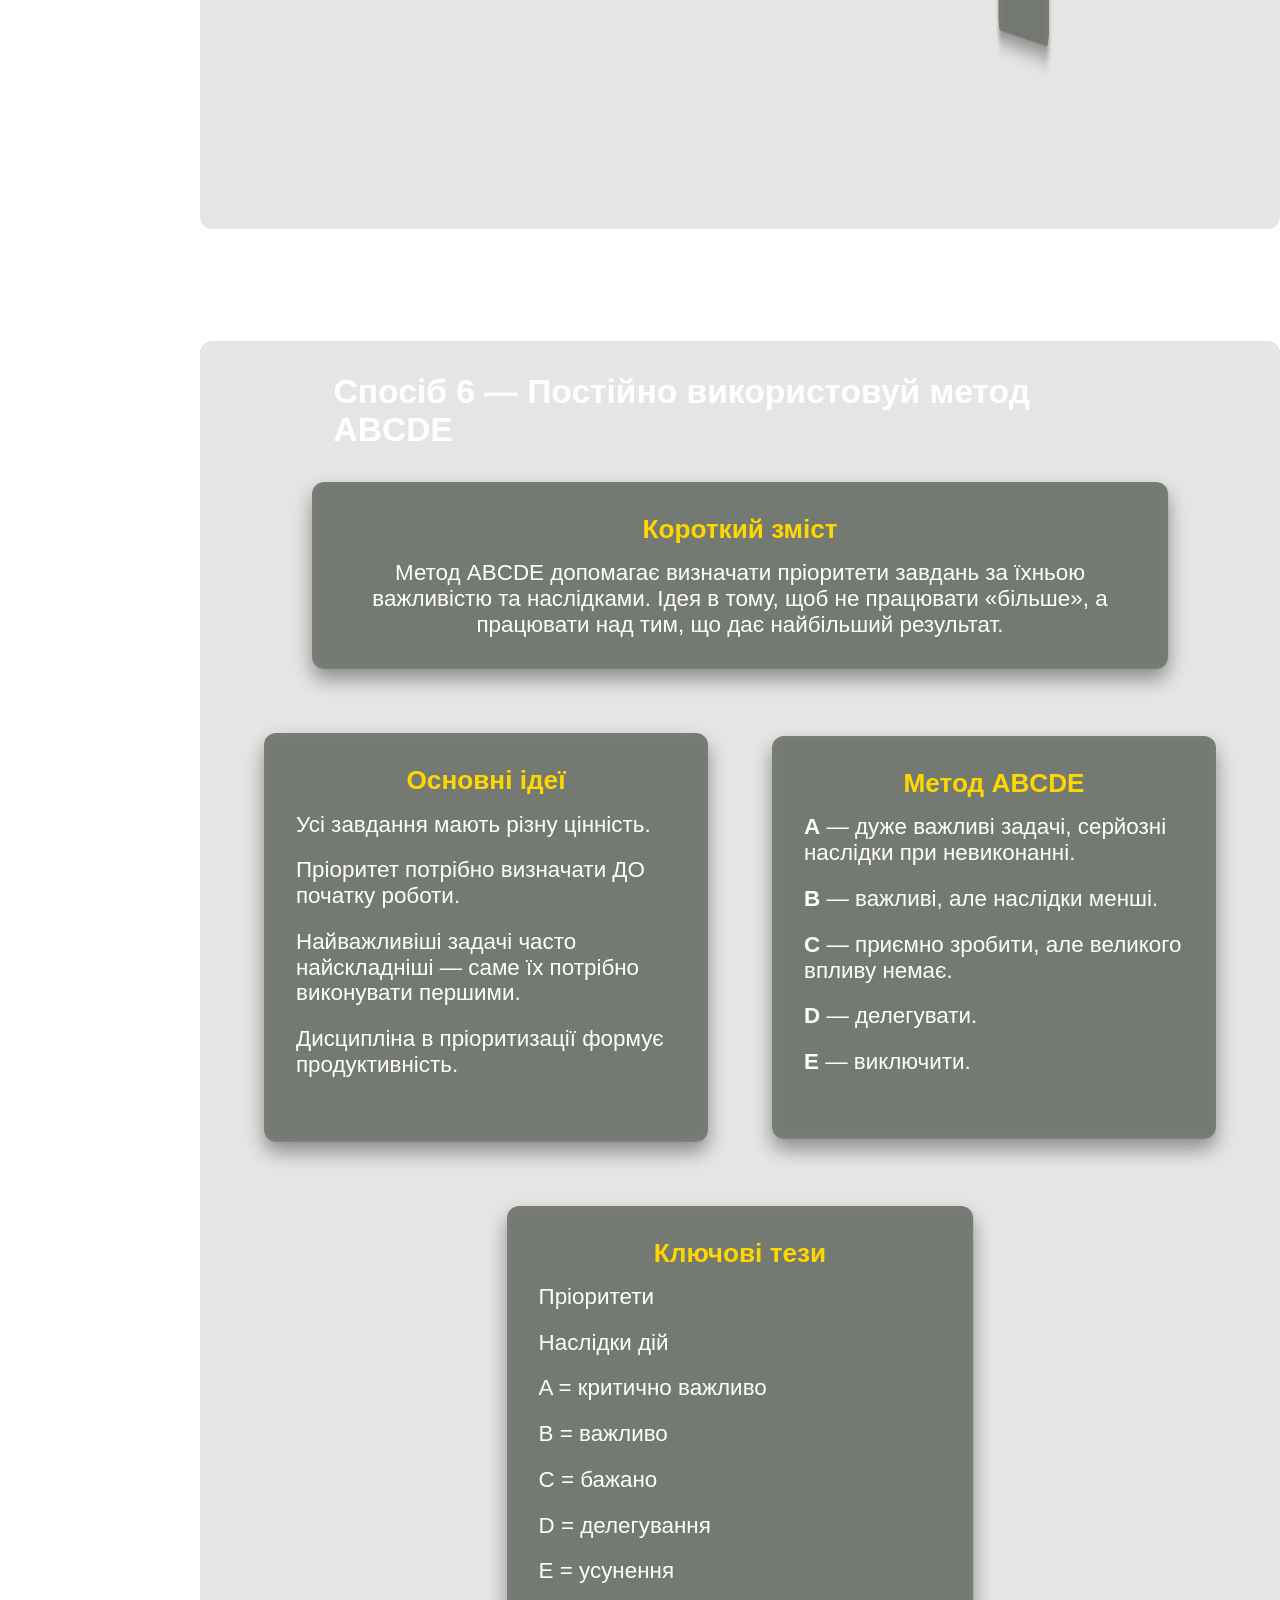
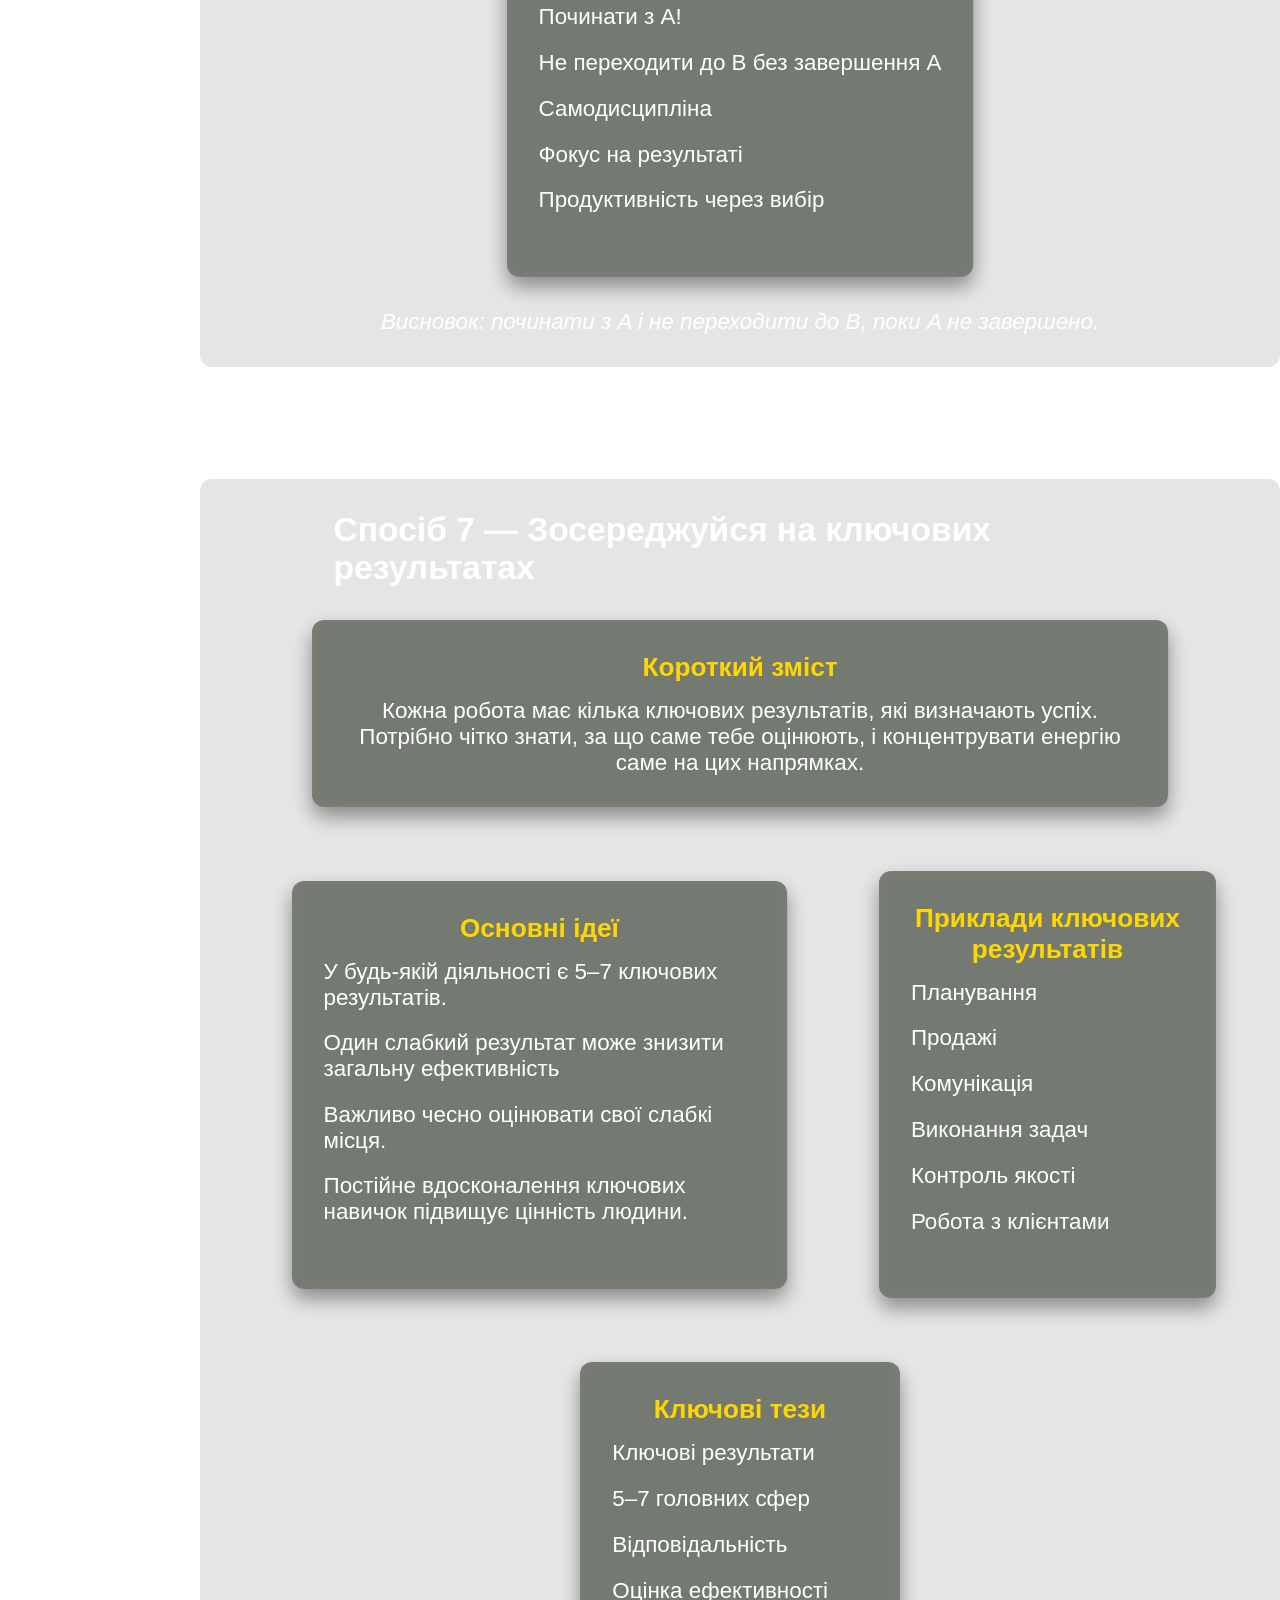
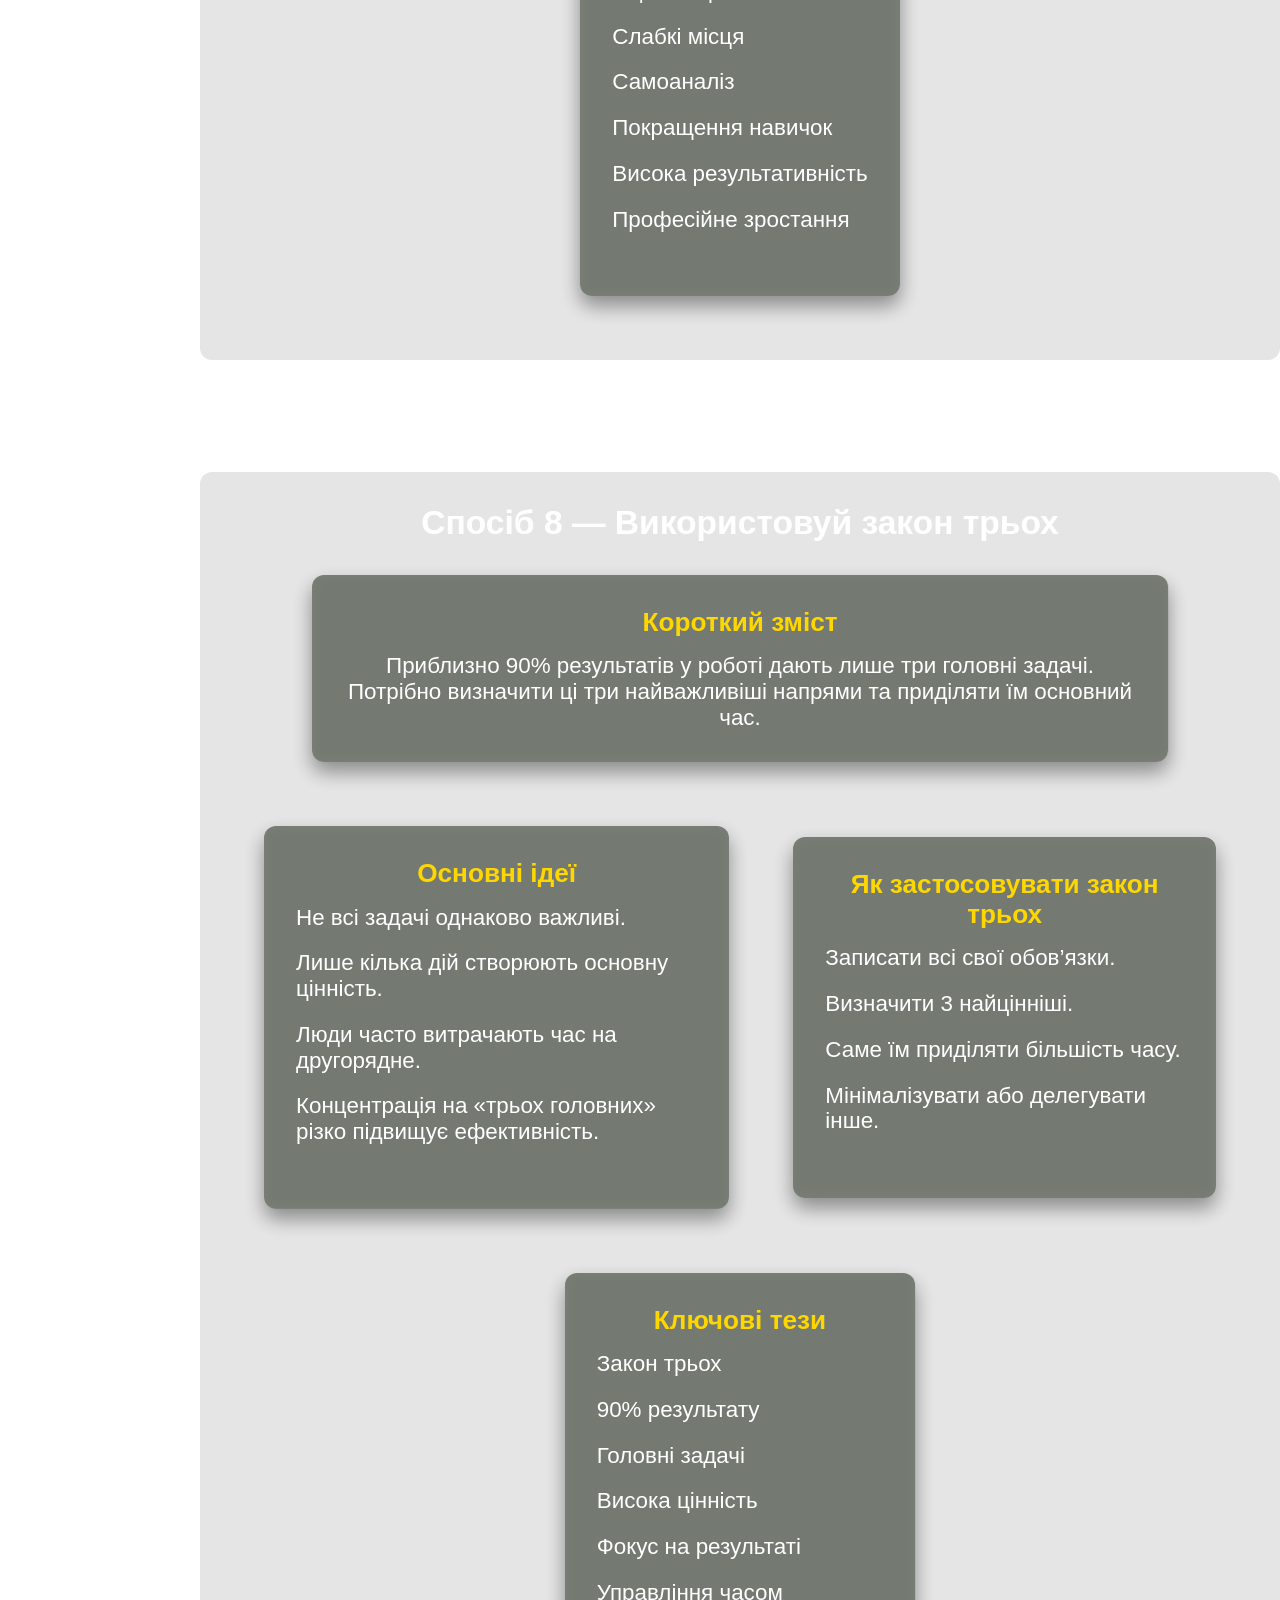
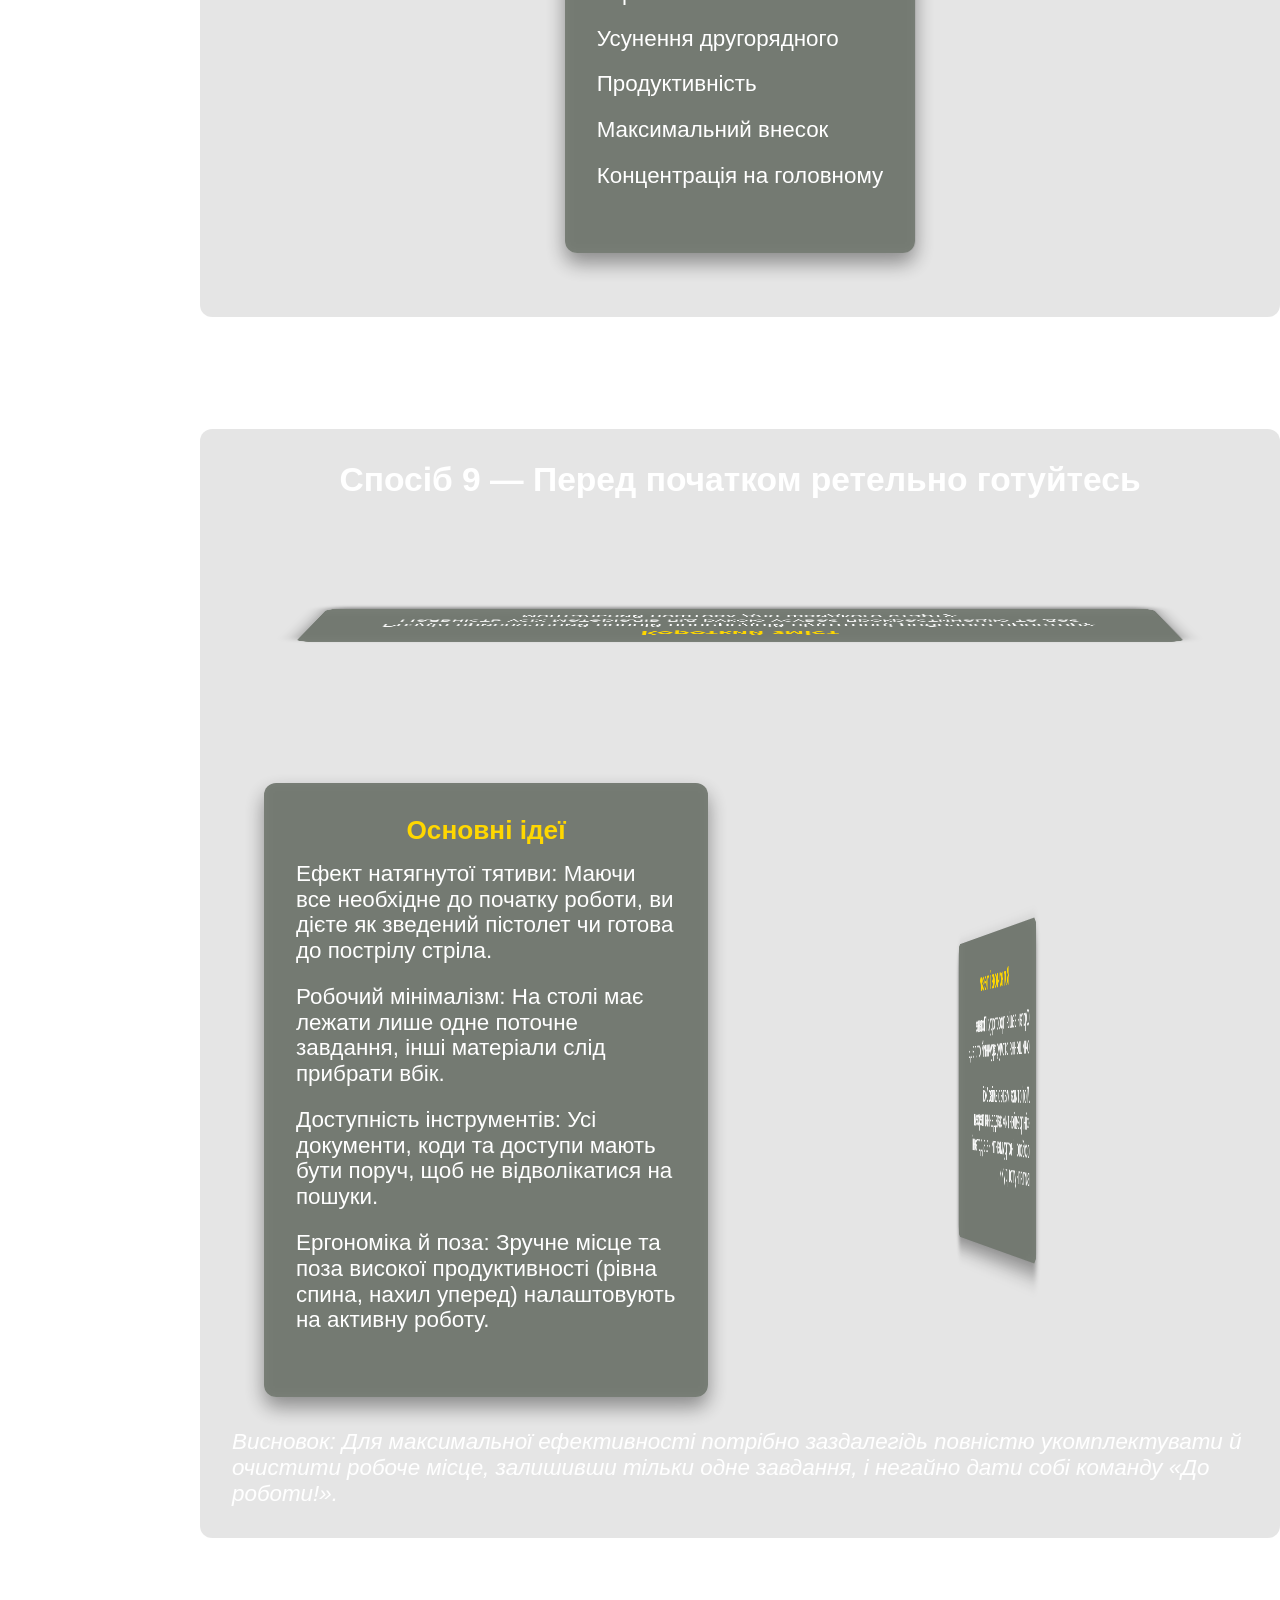
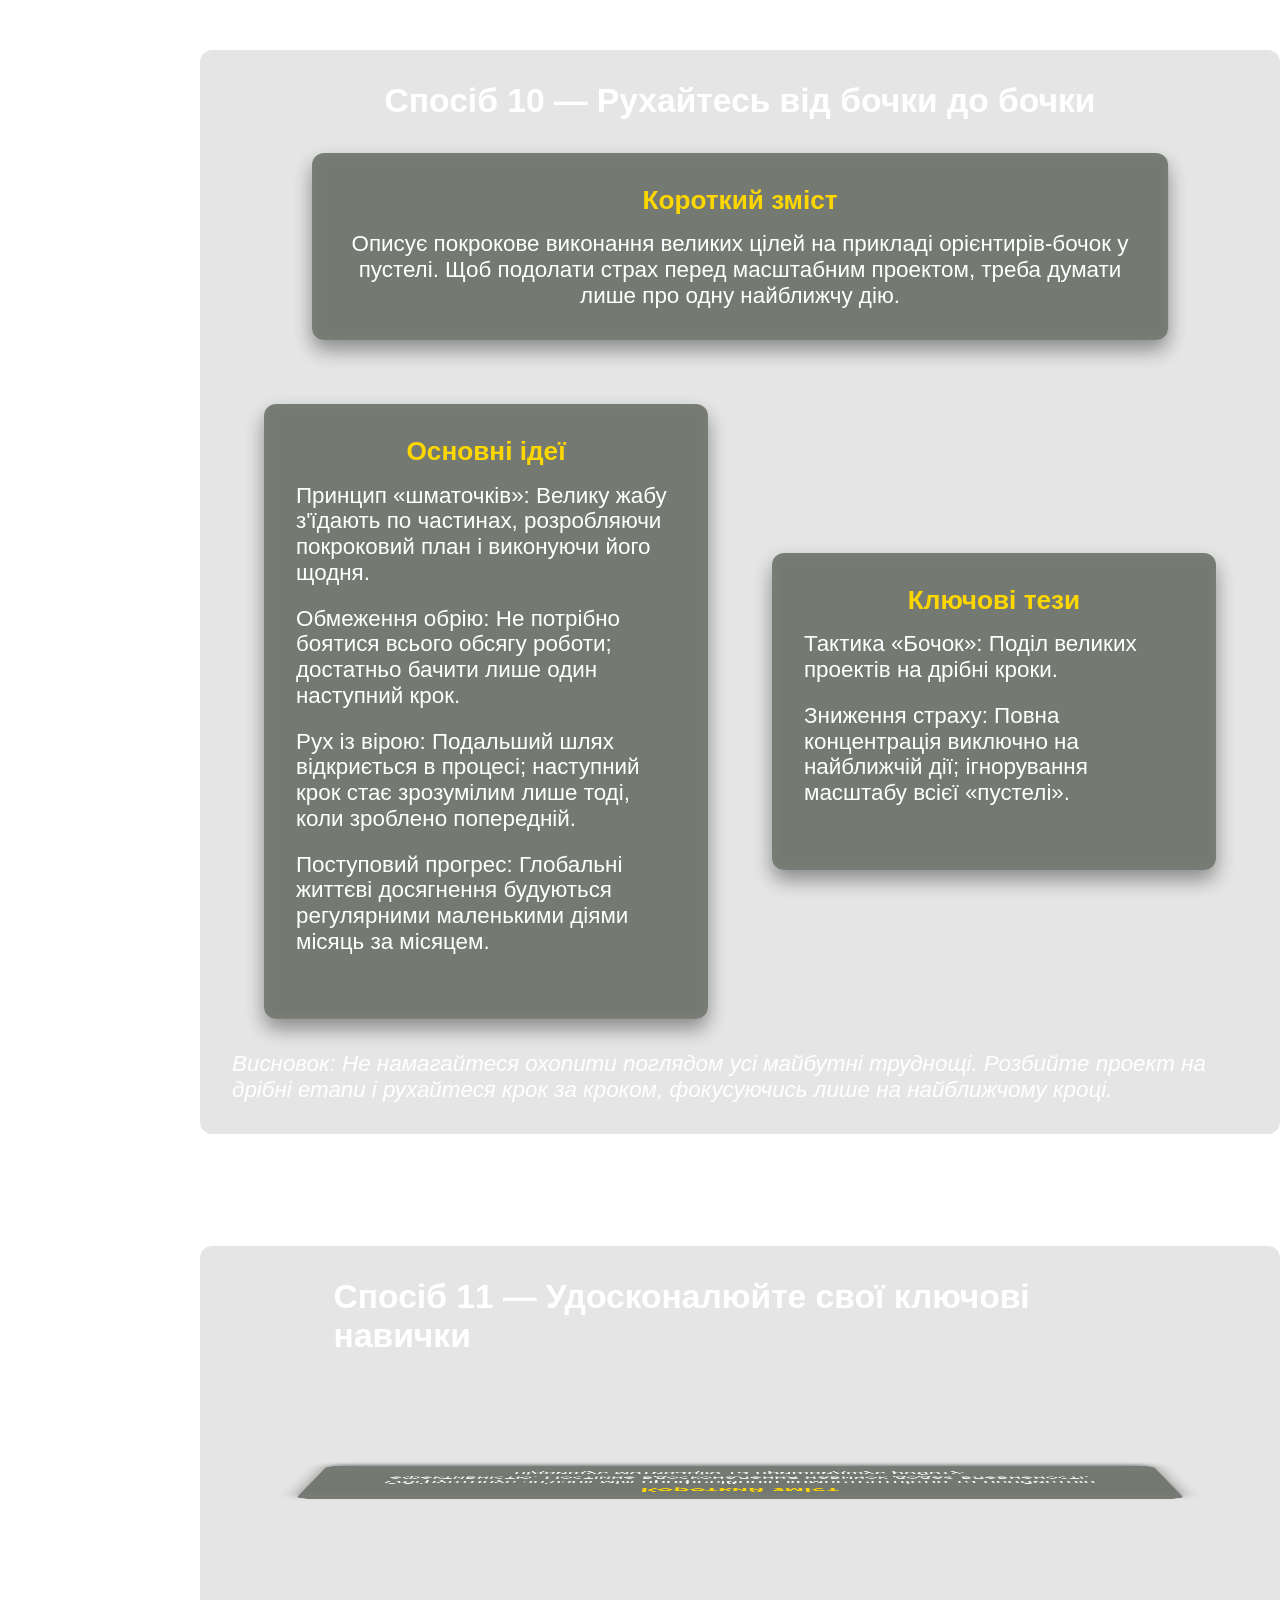
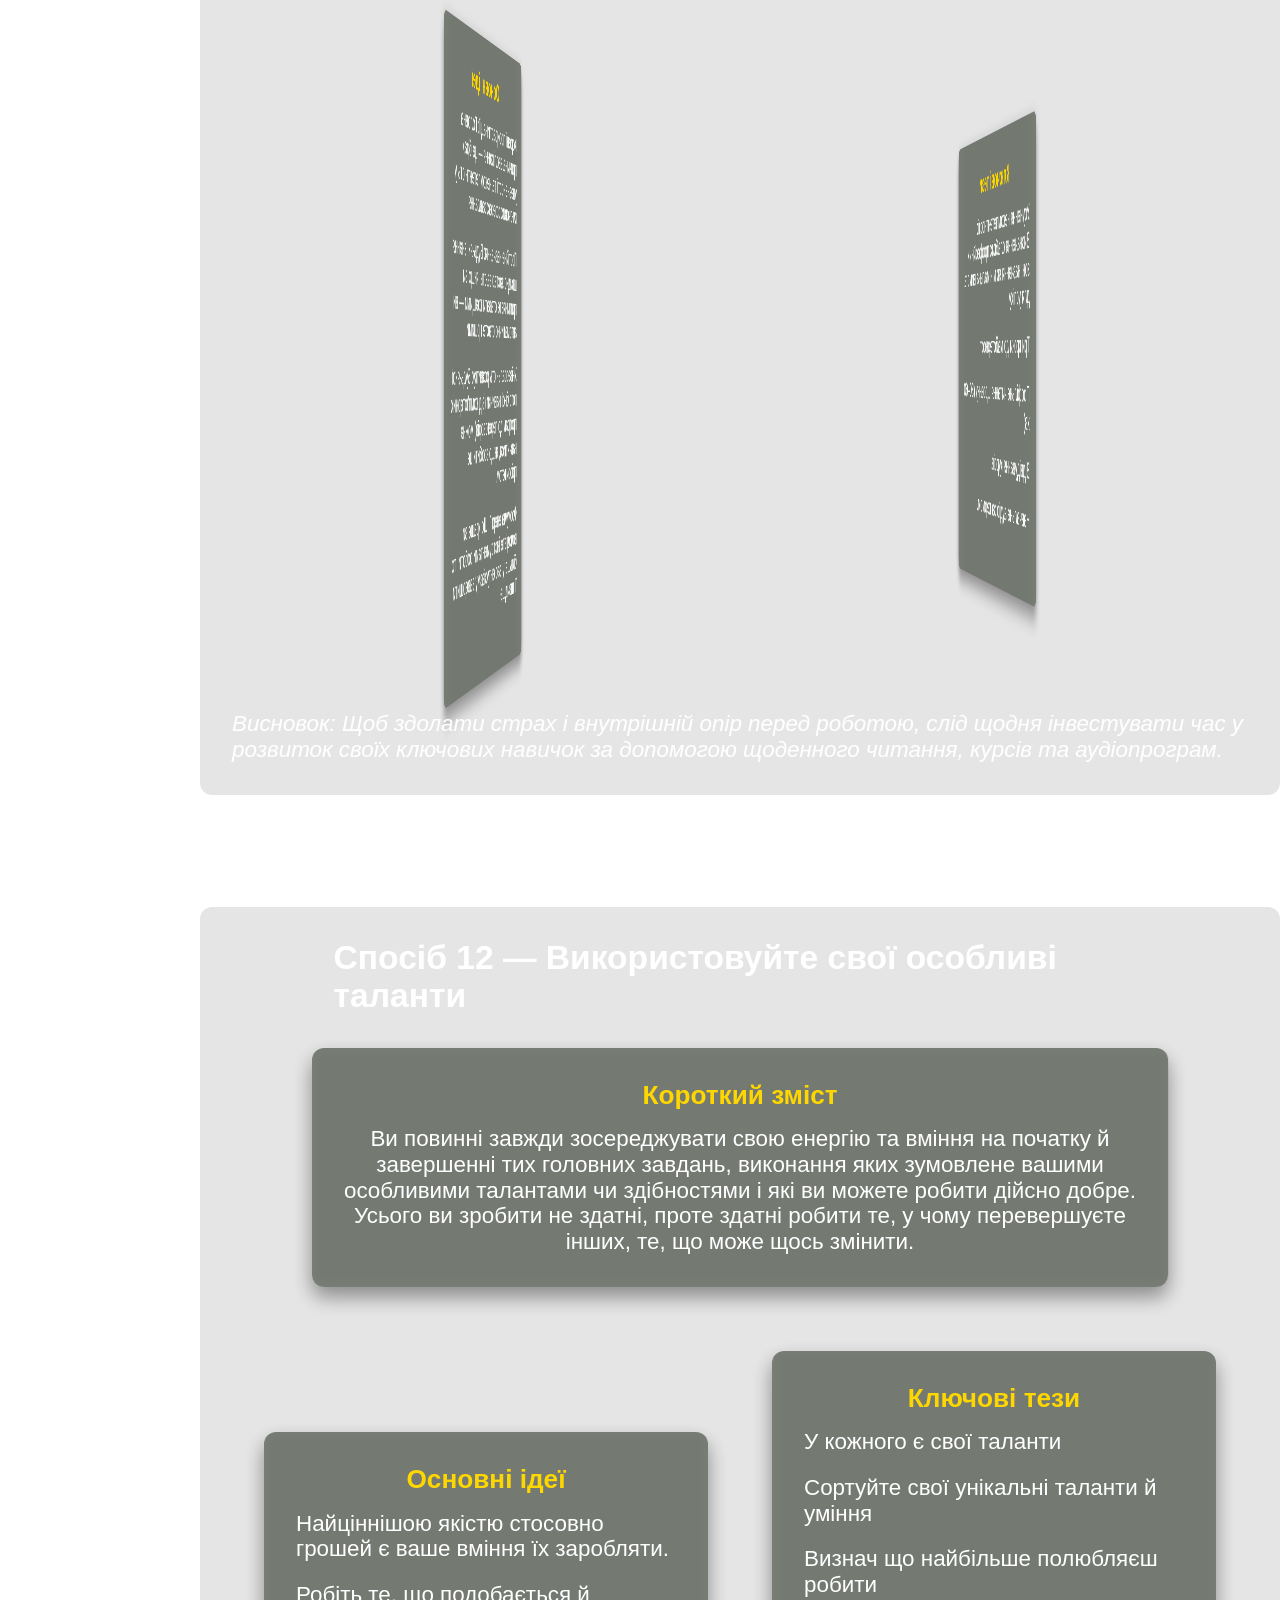
==== commit 348c9b52: "подготовка к адаптиву" ====
--- a/docs/index.html
+++ b/docs/index.html
@@ -20,27 +20,43 @@
       <nav class="nav">
         <ul class="nav__list">
           <li class="nav__item"><a class="nav__link" href="#intro">Вступ</a></li>
-          <li class="nav__item"><a class="nav__link" href="#method1">Спосіб 1</a></li>
-          <li class="nav__item"><a class="nav__link" href="#method2">Спосіб 2</a></li>
-          <li class="nav__item"><a class="nav__link" href="#method3">Спосіб 3</a></li>
-          <li class="nav__item"><a class="nav__link" href="#method4">Спосіб 4</a></li>
-          <li class="nav__item"><a class="nav__link" href="#method5">Спосіб 5</a></li>
-          <li class="nav__item"><a class="nav__link" href="#method6">Спосіб 6</a></li>
-          <li class="nav__item"><a class="nav__link" href="#method7">Спосіб 7</a></li>
-          <li class="nav__item"><a class="nav__link" href="#method8">Спосіб 8</a></li>
-          <li class="nav__item"><a class="nav__link" href="#method9">Спосіб 9</a></li>
-          <li class="nav__item"><a class="nav__link" href="#method10">Спосіб 10</a></li>
-          <li class="nav__item"><a class="nav__link" href="#method11">Спосіб 11</a></li>
-          <li class="nav__item"><a class="nav__link" href="#method12">Спосіб 12</a></li>
-          <li class="nav__item"><a class="nav__link" href="#method13">Спосіб 13</a></li>
-          <li class="nav__item"><a class="nav__link" href="#method14">Спосіб 14</a></li>
-          <li class="nav__item"><a class="nav__link" href="#method15">Спосіб 15</a></li>
-          <li class="nav__item"><a class="nav__link" href="#method16">Спосіб 16</a></li>
-          <li class="nav__item"><a class="nav__link" href="#method17">Спосіб 17</a></li>
-          <li class="nav__item"><a class="nav__link" href="#method18">Спосіб 18</a></li>
-          <li class="nav__item"><a class="nav__link" href="#method19">Спосіб 19</a></li>
-          <li class="nav__item"><a class="nav__link" href="#method20">Спосіб 20</a></li>
-          <li class="nav__item"><a class="nav__link" href="#method21">Спосіб 21</a></li>
+          <li class="nav__item"><a class="nav__link" href="#method1" data-tooltip="Накрийте на стіл">Спосіб 1</a></li>
+          <li class="nav__item"><a class="nav__link" href="#method2" data-tooltip="Плануйте заздалегідь">Спосіб 2</a>
+          </li>
+          <li class="nav__item"><a class="nav__link" href="#method3" data-tooltip="Правило 80/20">Спосіб 3</a></li>
+          <li class="nav__item"><a class="nav__link" href="#method4" data-tooltip="Думайте про наслідки">Спосіб 4</a>
+          </li>
+          <li class="nav__item"><a class="nav__link" href="#method5" data-tooltip="Творча прокрастинація">Спосіб 5</a>
+          </li>
+          <li class="nav__item"><a class="nav__link" href="#method6" data-tooltip="Метод ABCDE">Спосіб 6</a></li>
+          <li class="nav__item"><a class="nav__link" href="#method7" data-tooltip="Ключові результати">Спосіб 7</a></li>
+          <li class="nav__item"><a class="nav__link" href="#method8" data-tooltip="Закон Трьох">Спосіб
+              8</a></li>
+          <li class="nav__item"><a class="nav__link" href="#method9" data-tooltip="Готуйтеся перед початком">Спосіб
+              9</a></li>
+          <li class="nav__item"><a class="nav__link" href="#method10"
+              data-tooltip="Рухайтесь «від бочки до бочки»">Спосіб 10</a></li>
+          <li class="nav__item"><a class="nav__link" href="#method11"
+              data-tooltip="Удосконалюйте ключові навички">Спосіб 11</a></li>
+          <li class="nav__item"><a class="nav__link" href="#method12"
+              data-tooltip="Використовуйте особливі таланти">Спосіб 12</a></li>
+          <li class="nav__item"><a class="nav__link" href="#method13" data-tooltip="Визначте основні перепони">Спосіб
+              13</a></li>
+          <li class="nav__item"><a class="nav__link" href="#method14" data-tooltip="Тисніть на себе">Спосіб 14</a></li>
+          <li class="nav__item"><a class="nav__link" href="#method15" data-tooltip="Максимізуйте особисті сили">Спосіб
+              15</a></li>
+          <li class="nav__item"><a class="nav__link" href="#method16" data-tooltip="Мотивуйте себе діяти">Спосіб 16</a>
+          </li>
+          <li class="nav__item"><a class="nav__link" href="#method17"
+              data-tooltip="Позбудьтесь технологічного рабства">Спосіб 17</a></li>
+          <li class="nav__item"><a class="nav__link" href="#method18" data-tooltip="Діліть завдання на частини">Спосіб
+              18</a></li>
+          <li class="nav__item"><a class="nav__link" href="#method19" data-tooltip="Створюйте великі блоки часу">Спосіб
+              19</a></li>
+          <li class="nav__item"><a class="nav__link" href="#method20"
+              data-tooltip="Розвиньте відчуття крайньої необхідності">Спосіб 20</a></li>
+          <li class="nav__item"><a class="nav__link" href="#method21"
+              data-tooltip=" Виконуйте завдання по одному">Спосіб 21</a></li>
           <li class="nav__item"><a class="nav__link" href="#conclusion">Висновок</a></li>
         </ul>
       </nav>
@@ -1424,7 +1440,7 @@
                 головного.
               </li>
               <li class="card__item">
-                Постійно використовуйте метод АБВГД: Сортуйте список завдань за рівнем їхньої важливості перед початком
+                Постійно використовуйте метод ABCDE: Сортуйте список завдань за рівнем їхньої важливості перед початком
                 робочого дня.
               </li>
               <li class="card__item">
--- a/docs/style.css
+++ b/docs/style.css
@@ -42,9 +42,6 @@
   min-height: 100vh;
 }
 
-.card__header {
-  max-width: 80%;
-}
 .header {
   position: fixed;
   top: 0;
@@ -57,8 +54,11 @@
 }
 
 .title {
-  font-size: 2rem;
+  font-size: clamp(1.125rem, 0.906rem + 1.09vw, 2rem);
   margin-block: 0;
+}
+.card__header {
+  max-width: 80%;
 }
 
 .sidebar {
@@ -75,7 +75,8 @@
   padding-inline: 1rem;
   z-index: 9;
   font-size: 1rem;
-  overflow-y: auto;
+  /* overflow-y: auto; */
+  overflow: visible;
 }
 .nav__list {
   list-style: none;
@@ -87,12 +88,37 @@
 }
 
 .nav__link {
+  position: relative;
   display: block;
   border-radius: 6px;
   color: #fff;
   text-decoration: none;
   padding: 0.5rem 1rem;
   transition: background 0.3s;
+}
+
+.nav__link::after {
+  content: attr(data-tooltip);
+  position: fixed;
+  left: 100%; /* тултіп справа від лінка */
+  top: auto;
+  transform: translateY(-50%);
+  background: rgba(0, 0, 0, 0.8);
+  color: #ffd700;
+  padding: 8px;
+  border-radius: 6px;
+  white-space: nowrap;
+  opacity: 0;
+  pointer-events: none;
+  transition:
+    opacity 0.3s,
+    transform 0.3s;
+  z-index: 999; /* поверх сайдбару */
+}
+
+.nav__link:hover::after {
+  opacity: 1;
+  transform: translateY(-50%) translateX(10px);
 }
 .nav__link:hover {
   background: rgba(255, 255, 255, 0.2);
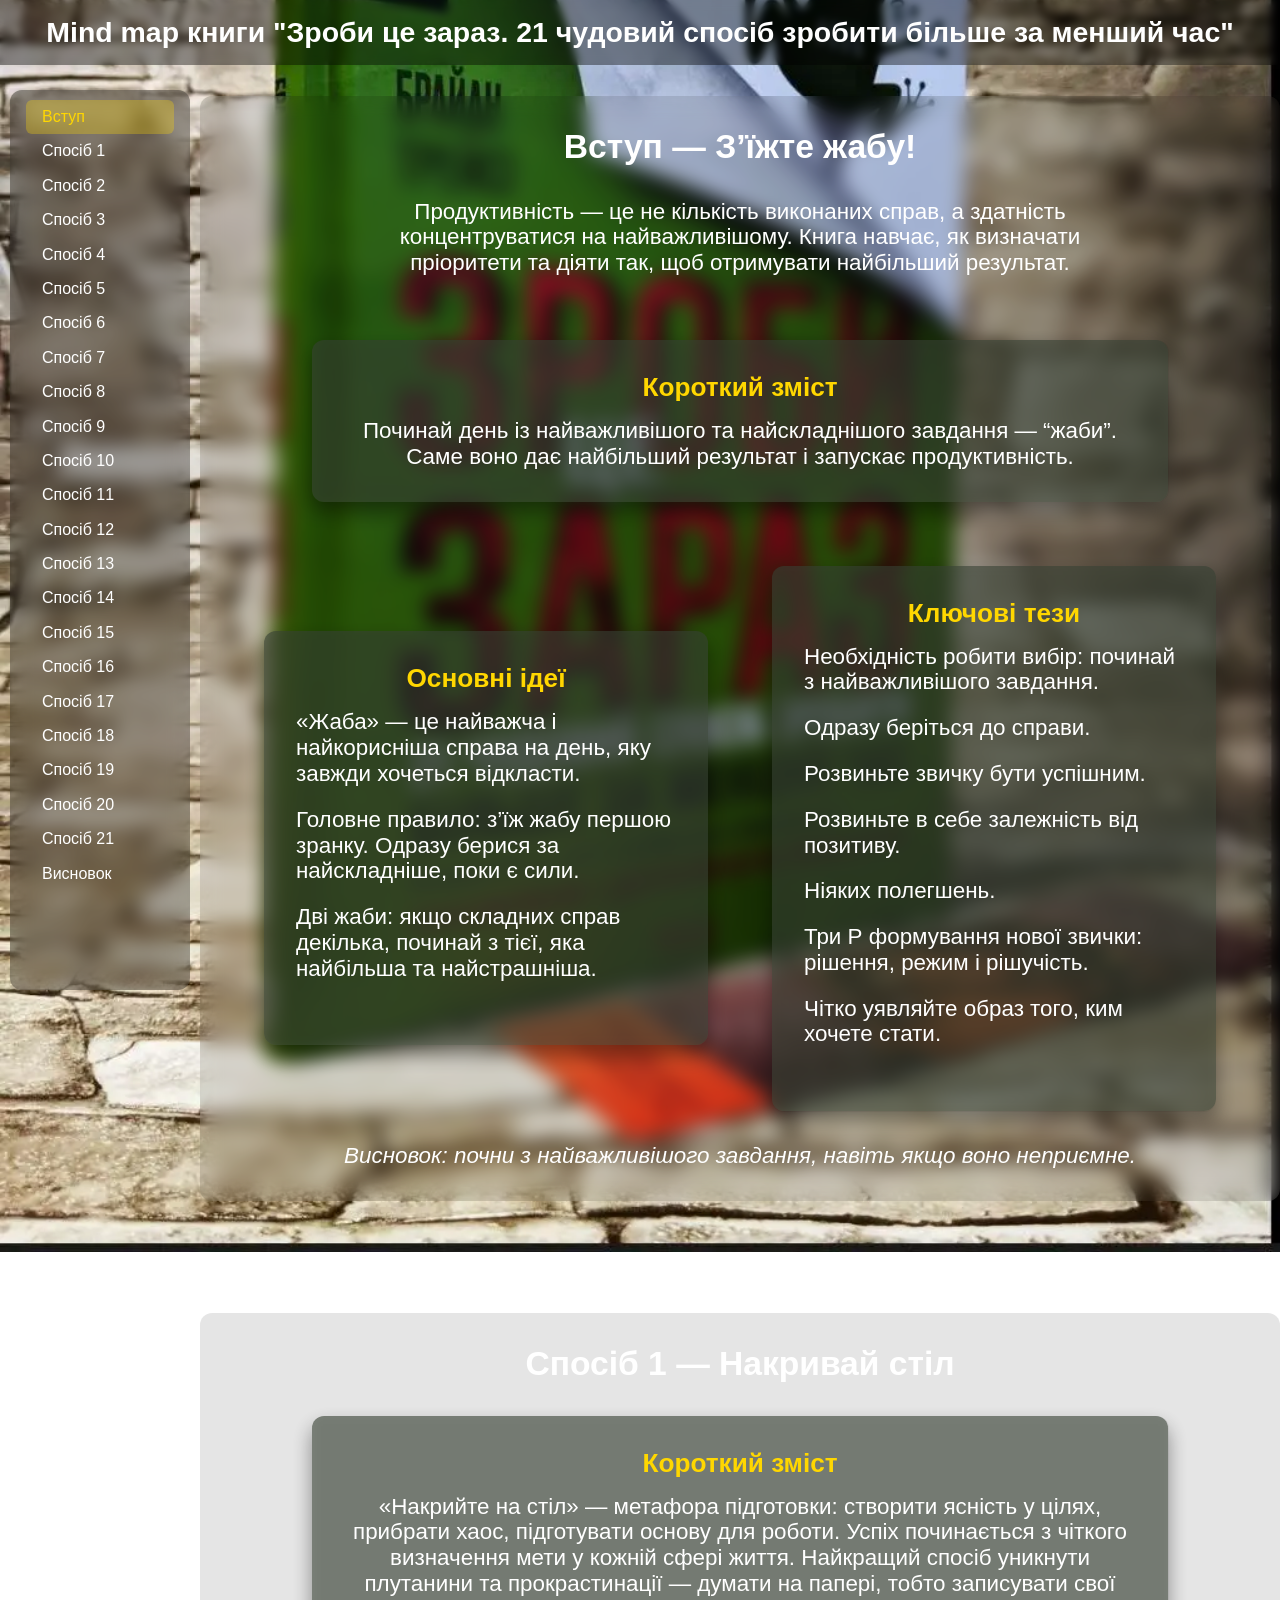
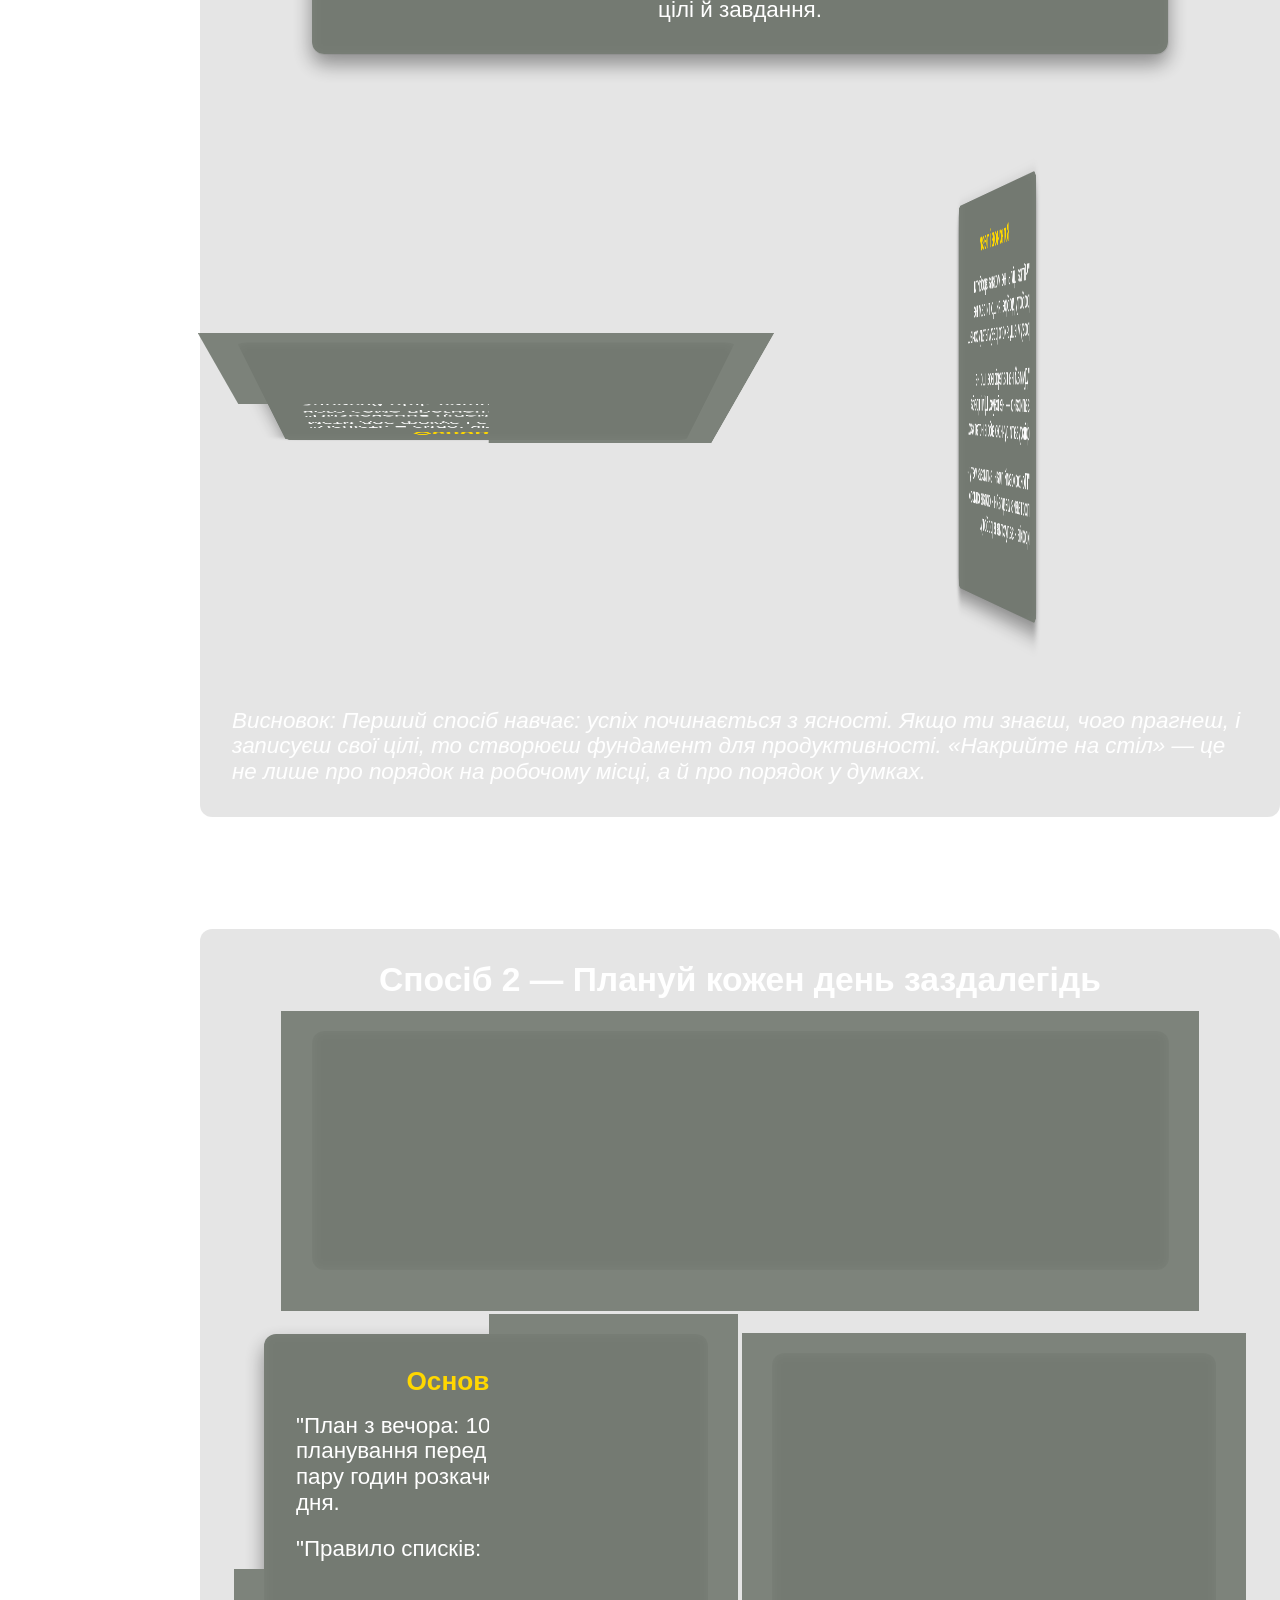
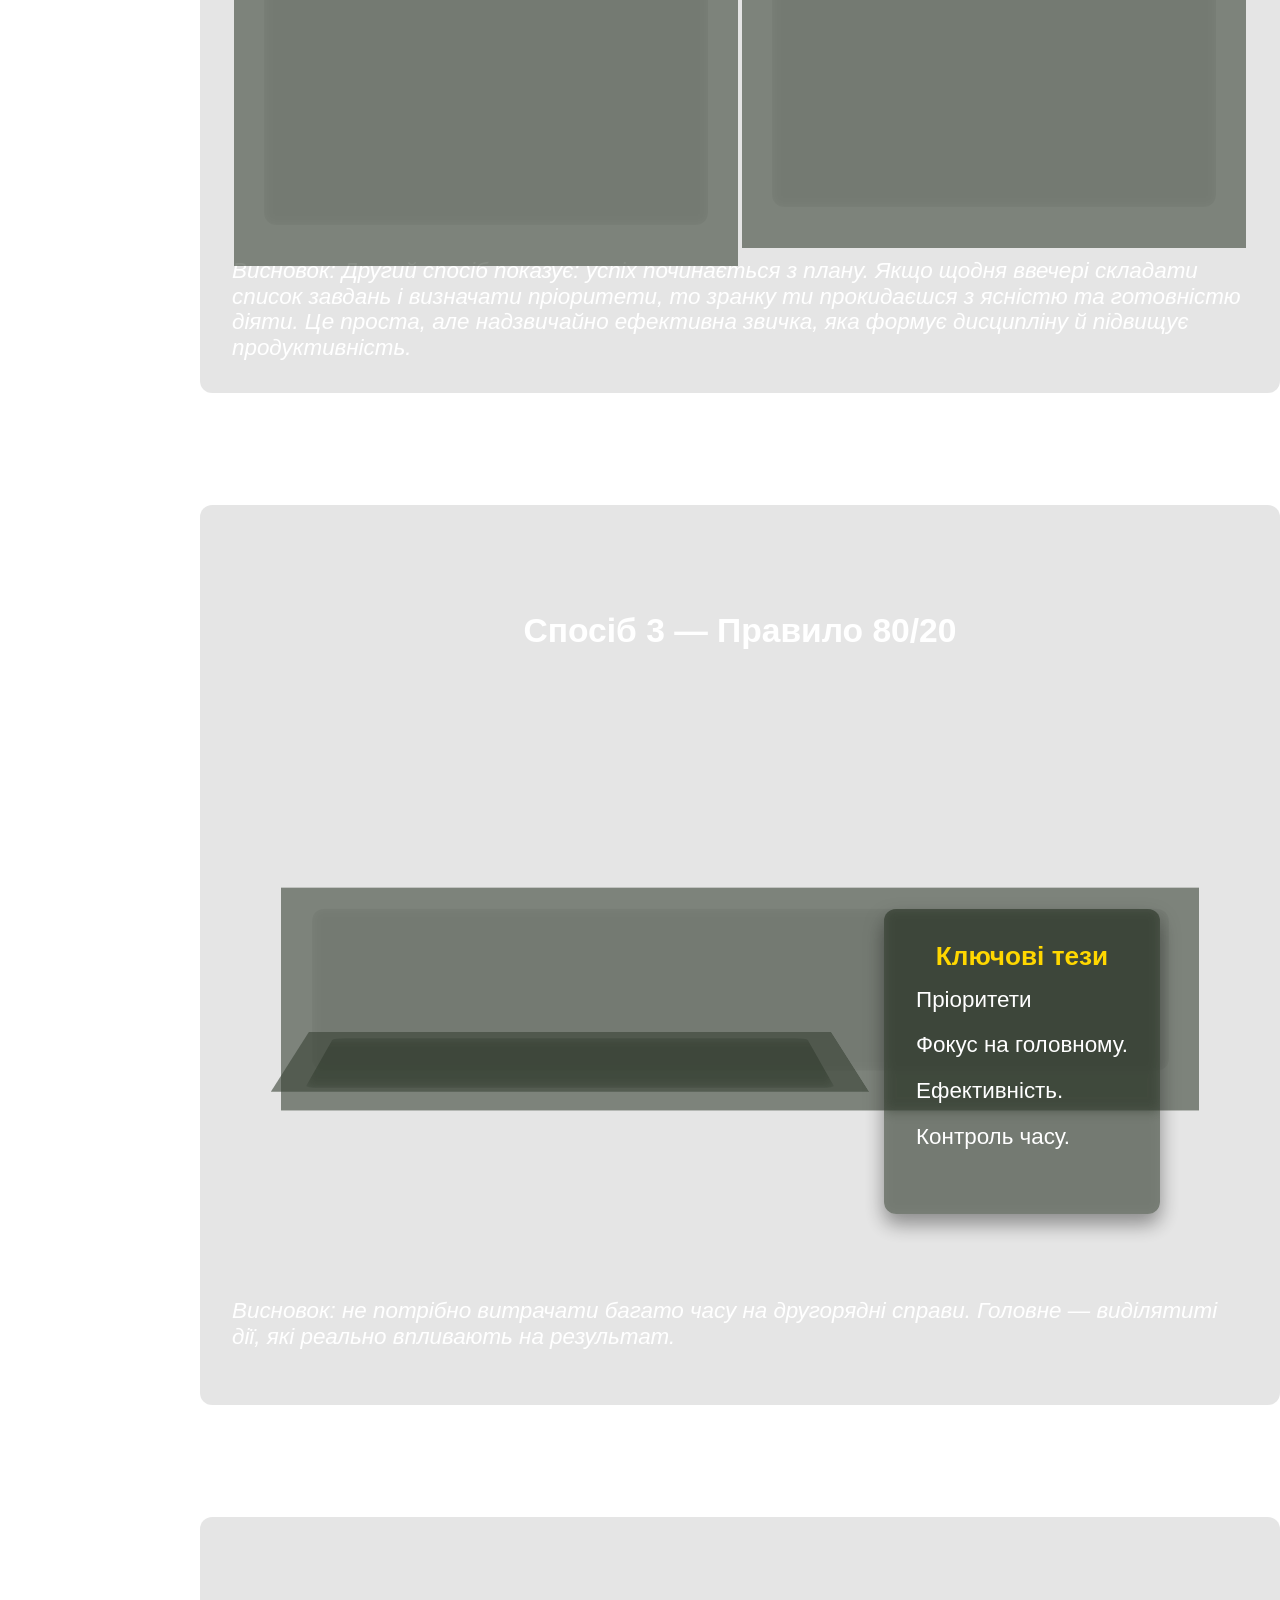
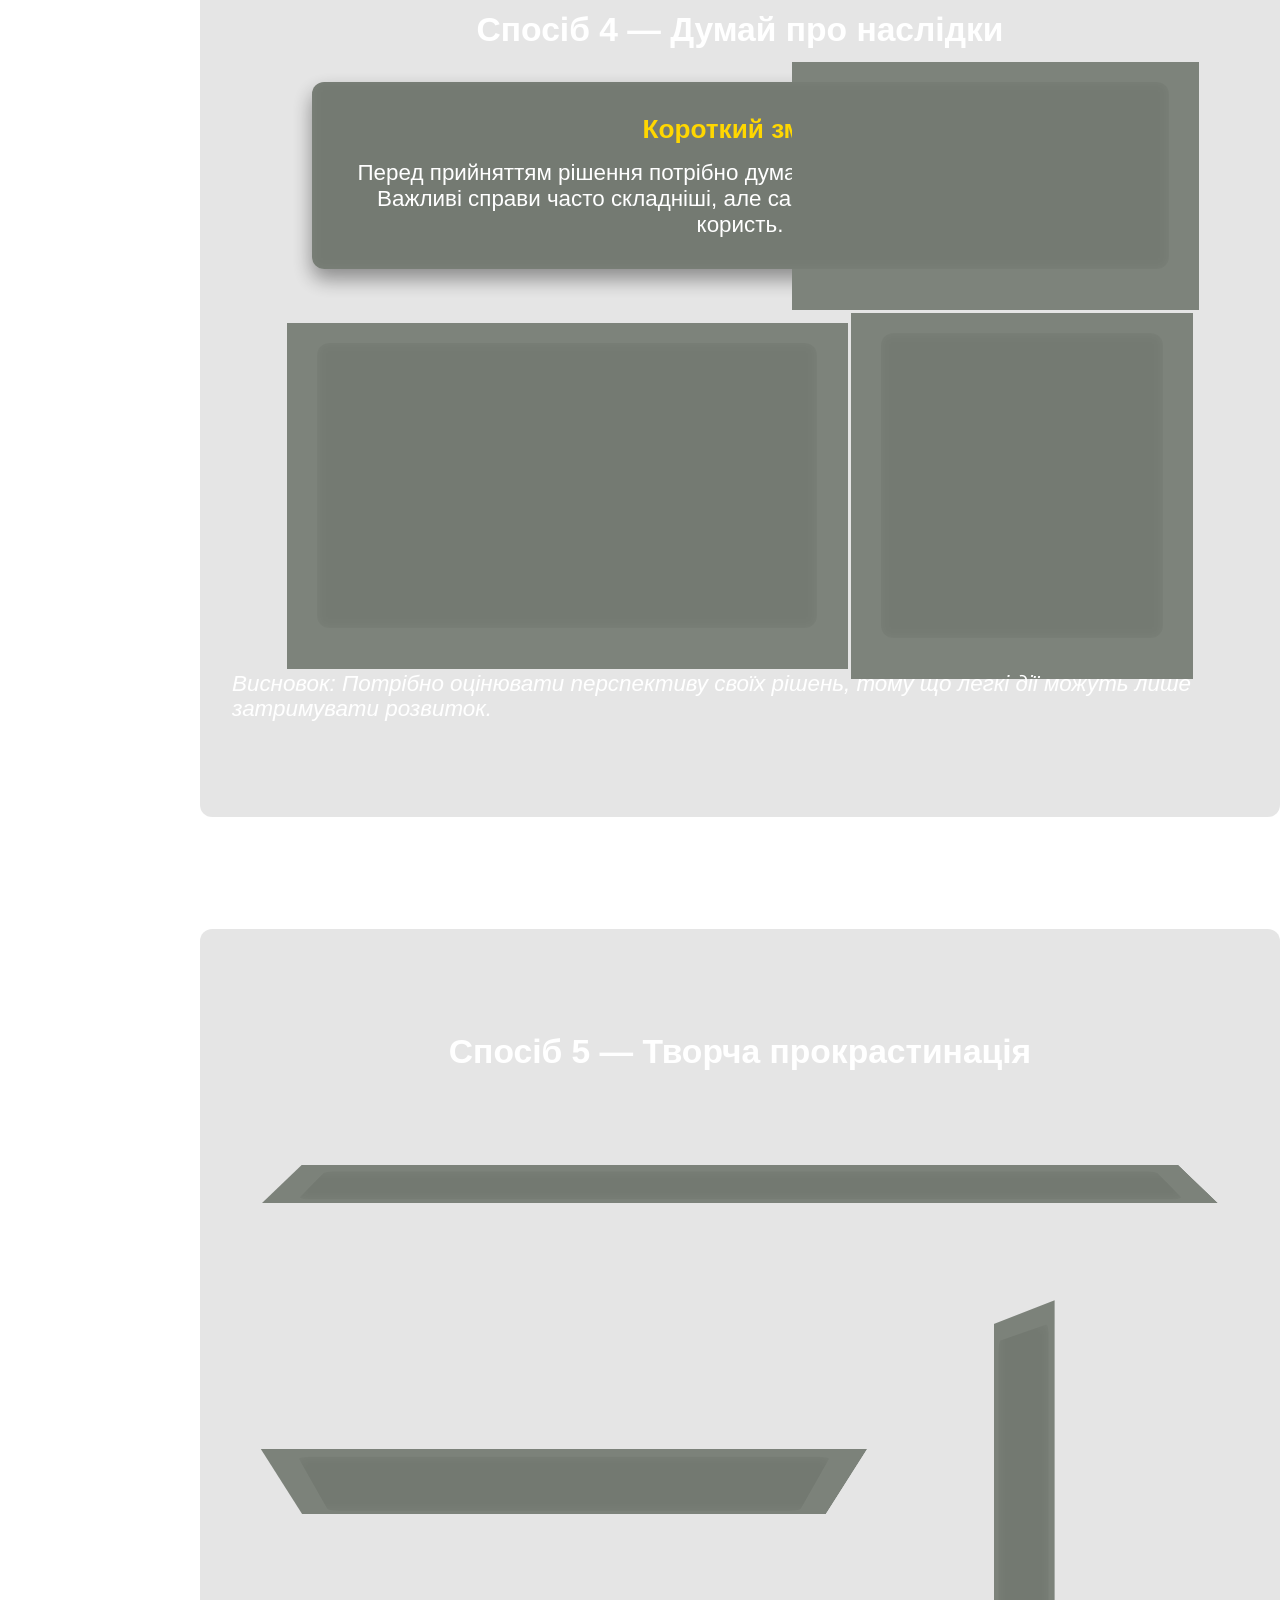
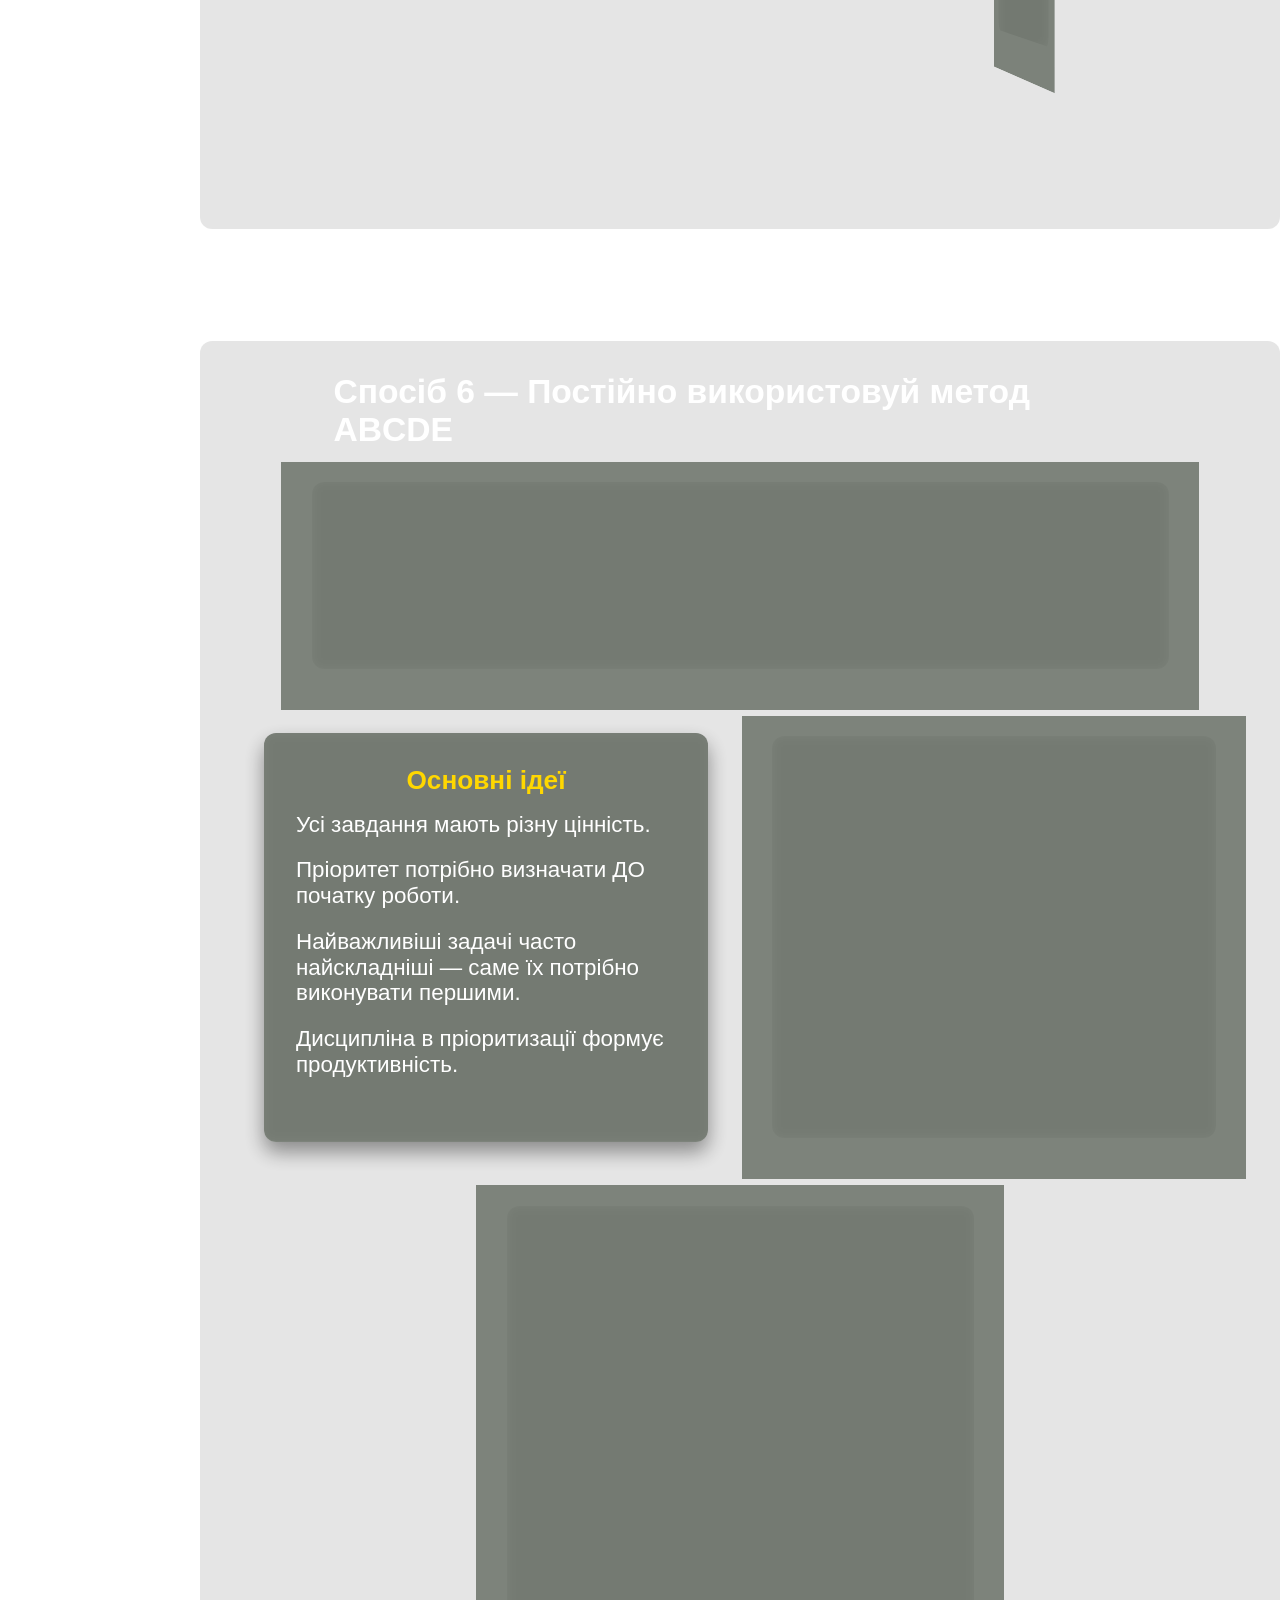
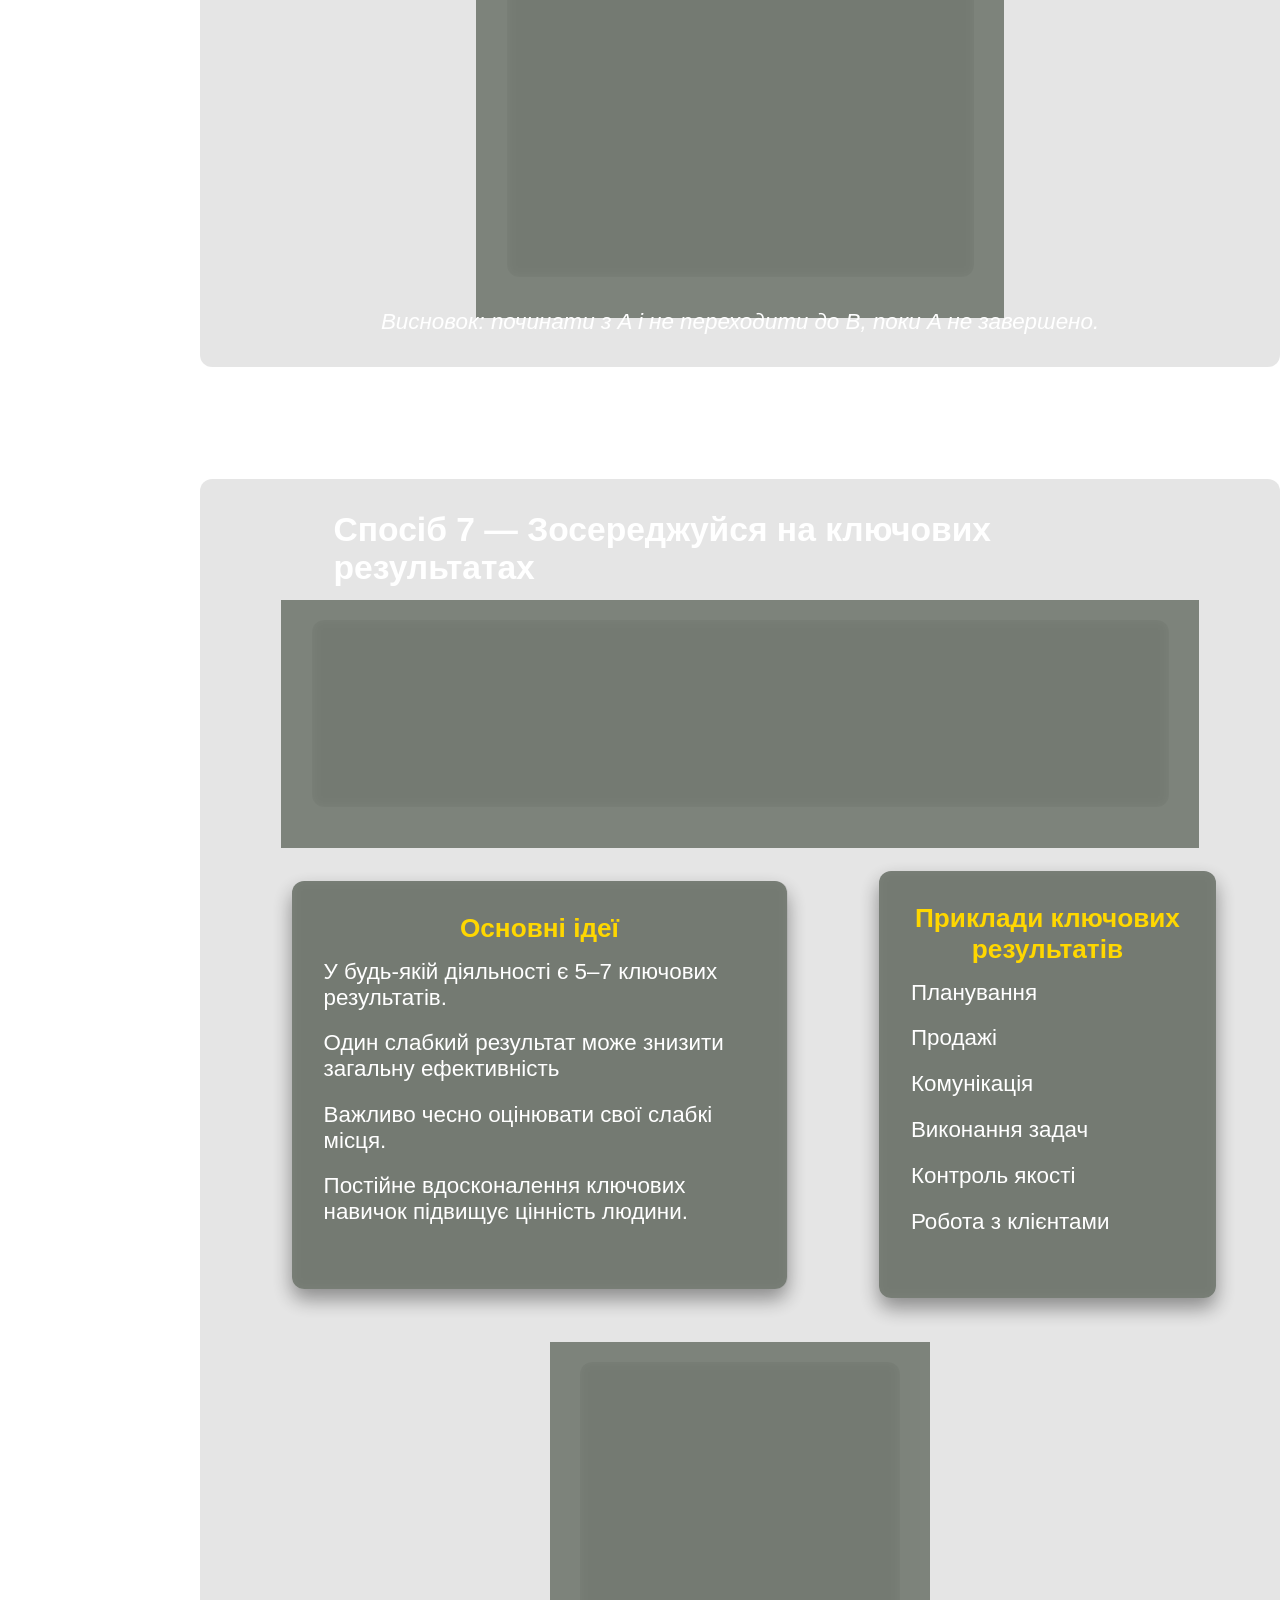
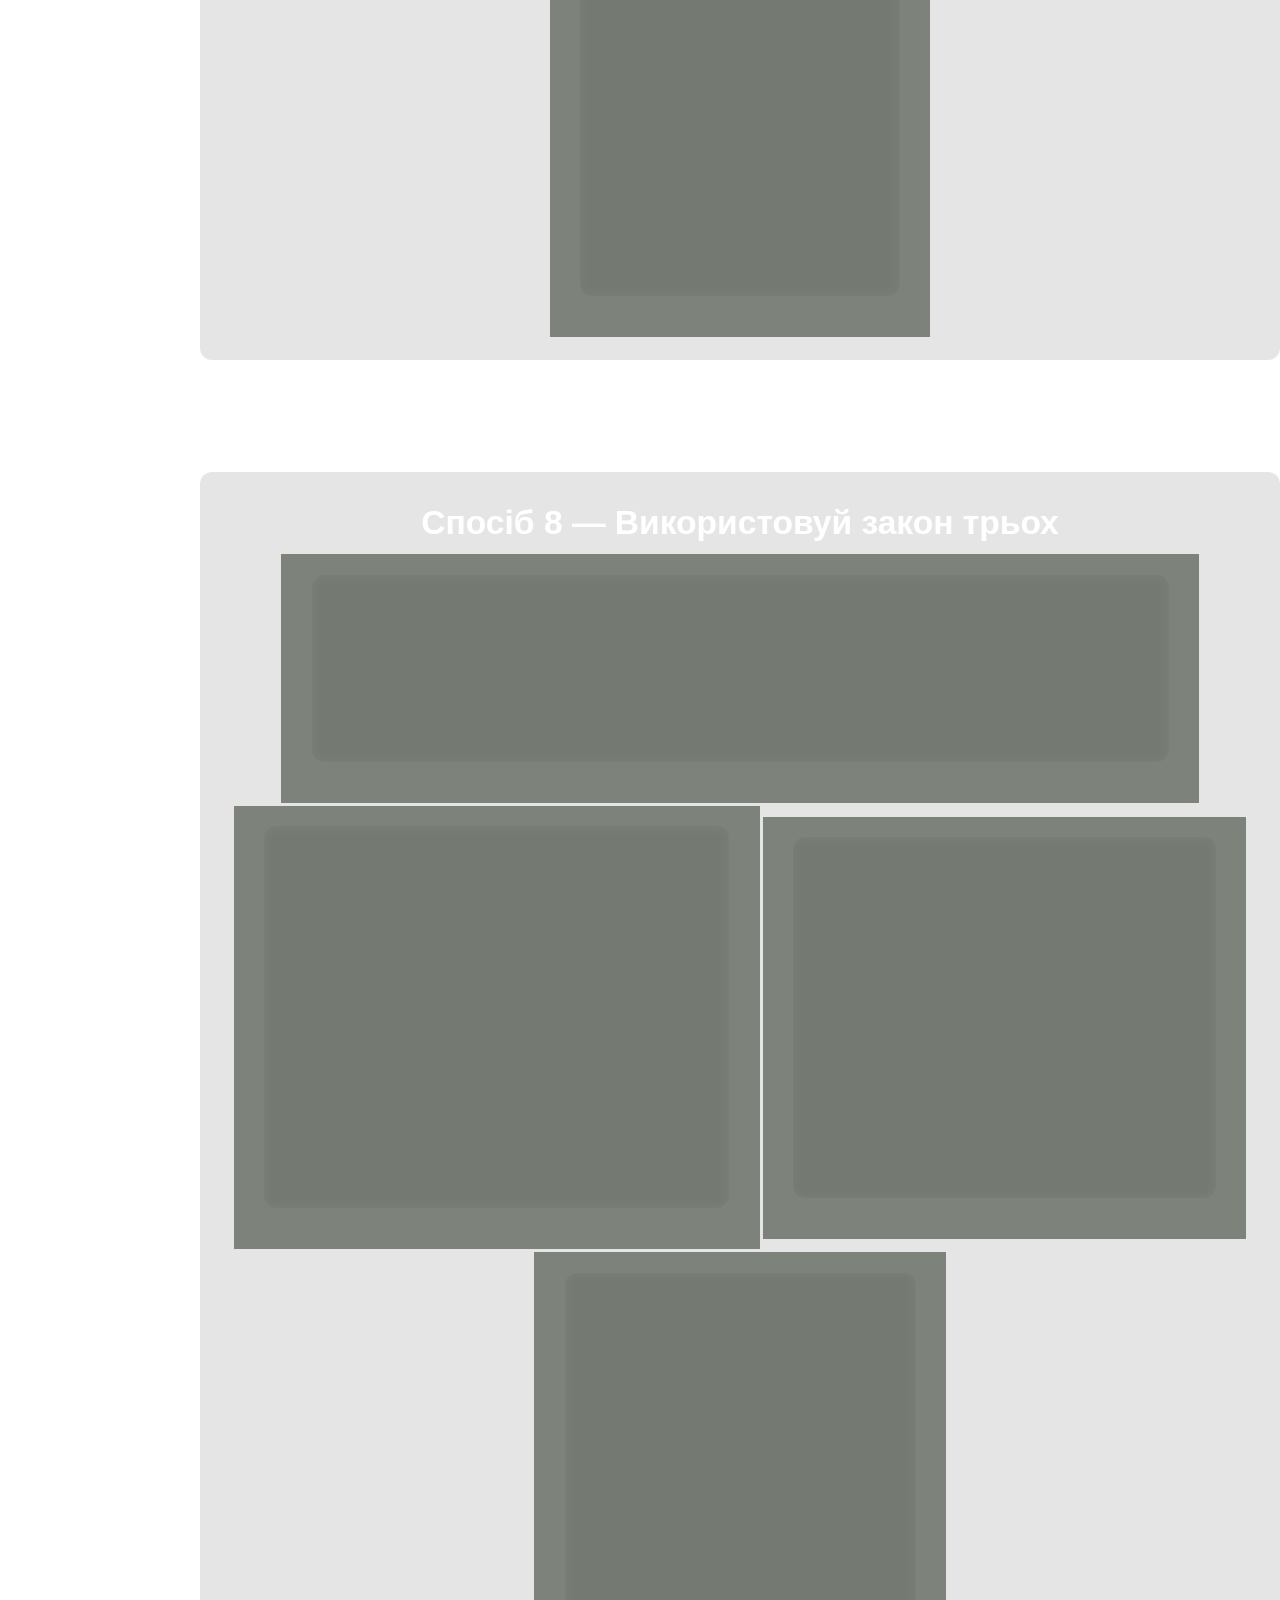
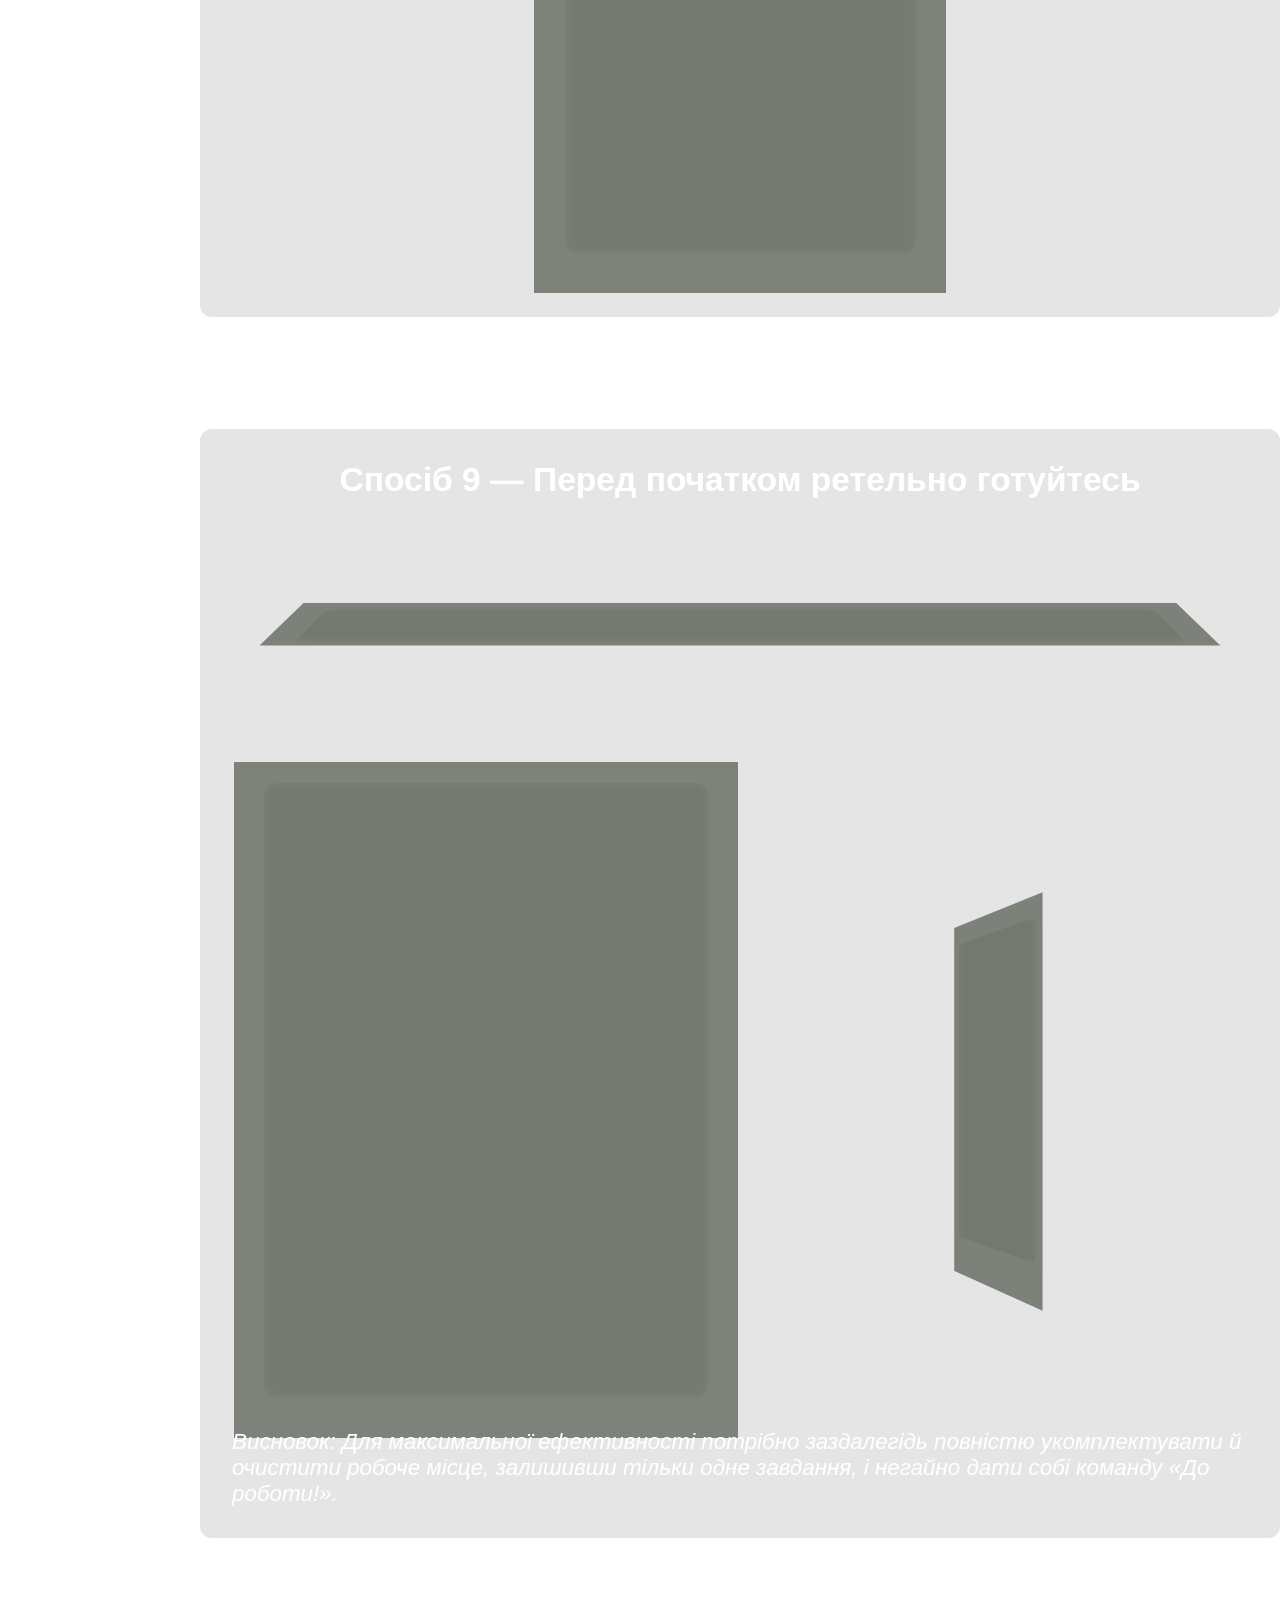
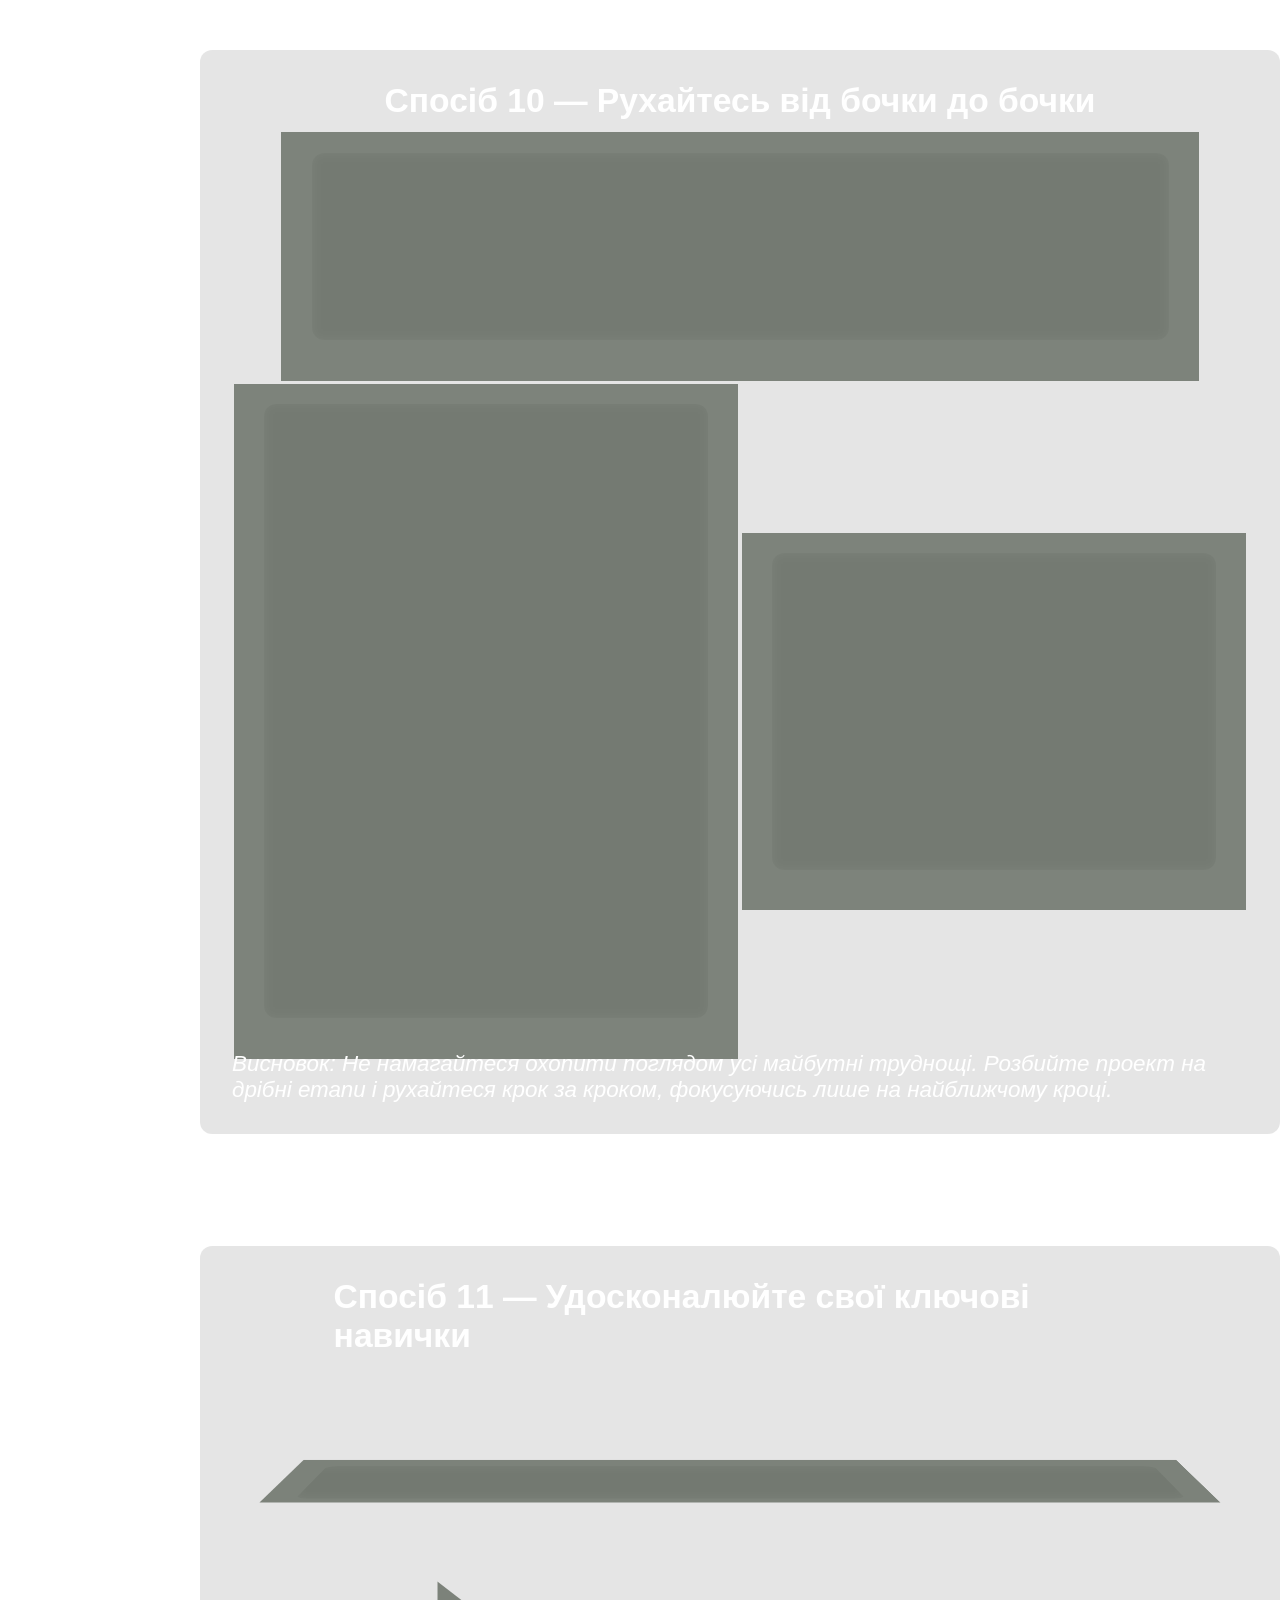
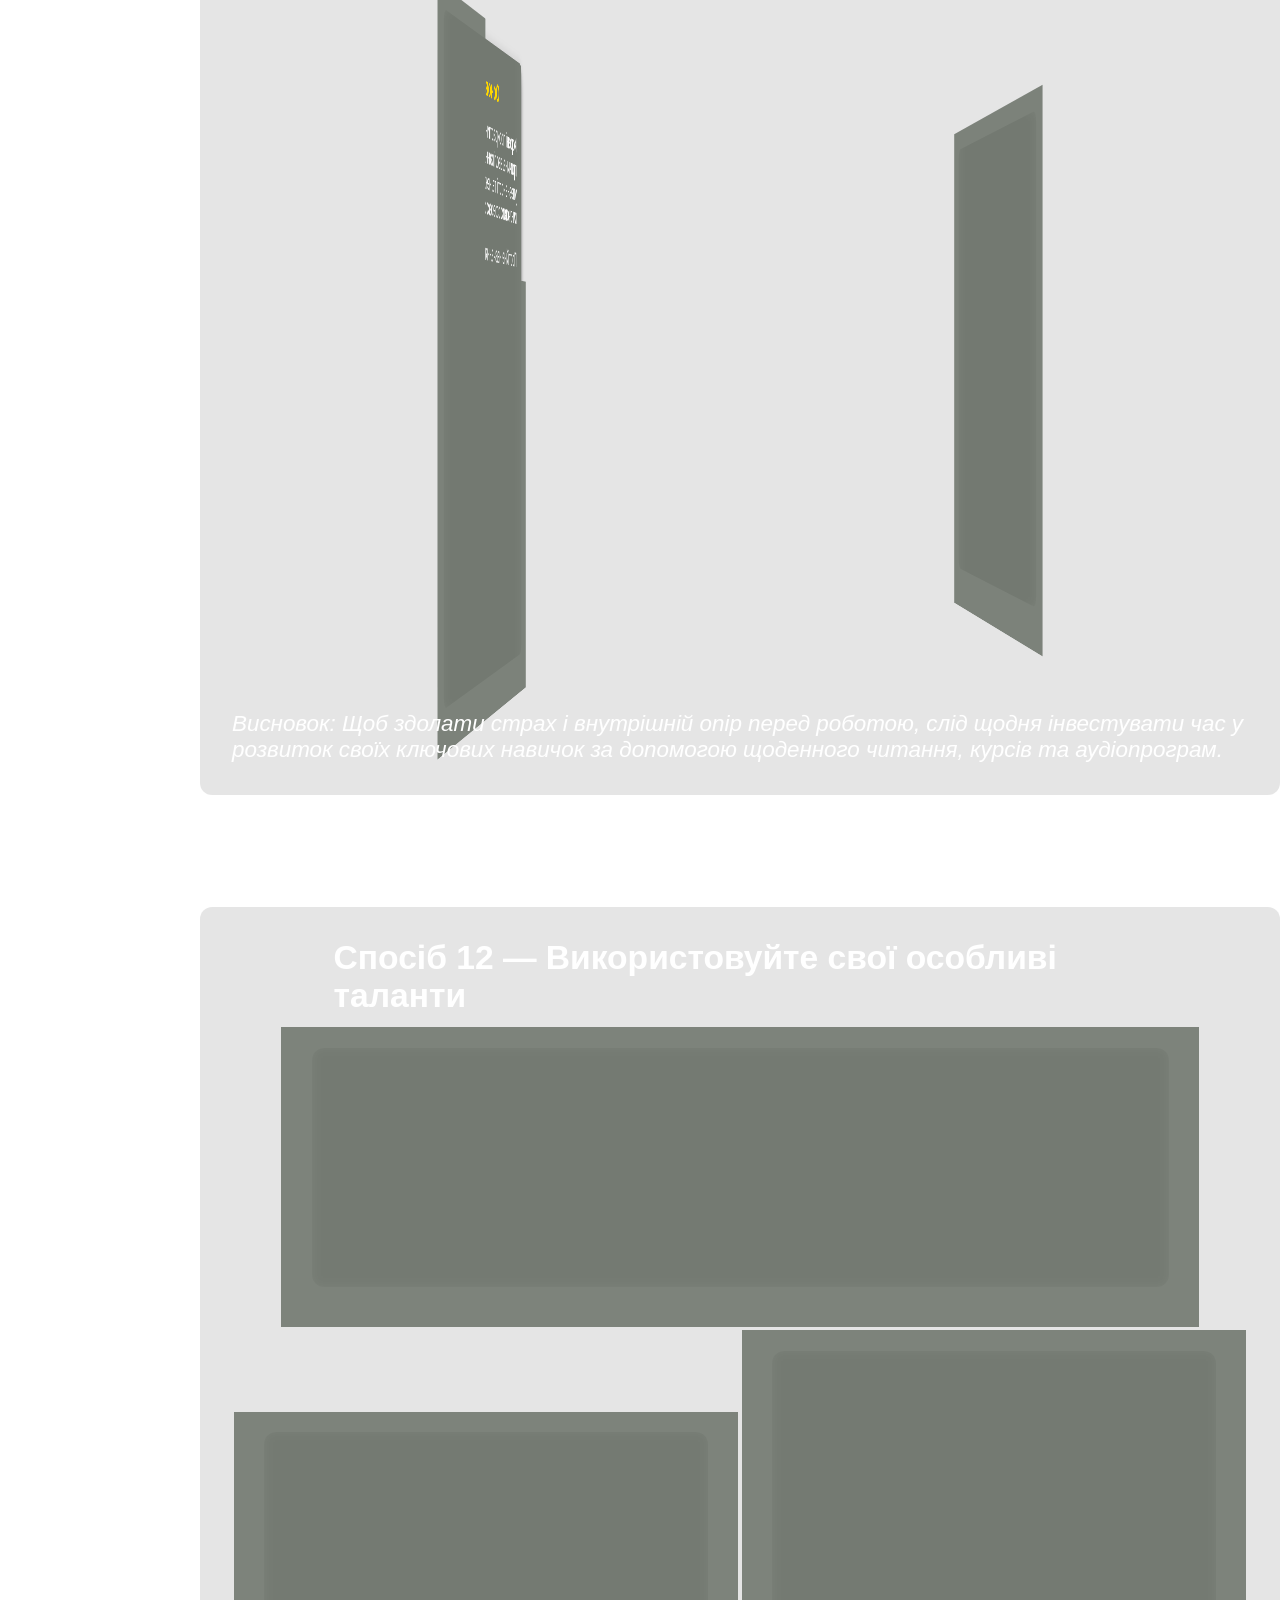
==== commit 42682f19: "адаптована картка та aside" ====
--- a/docs/index.html
+++ b/docs/index.html
@@ -11,6 +11,7 @@
 </head>
 
 <body>
+  <div id="tooltip"></div>
   <div class="layout">
     <header class="header">
       <h1 class="title">Mind map книги "Зроби це зараз. 21 чудовий спосіб зробити більше за менший час"</h1>
@@ -59,6 +60,7 @@
               data-tooltip=" Виконуйте завдання по одному">Спосіб 21</a></li>
           <li class="nav__item"><a class="nav__link" href="#conclusion">Висновок</a></li>
         </ul>
+
       </nav>
     </aside>
 
@@ -1034,10 +1036,10 @@
               <ul class="card__list">
                 <li class="card__item">Внутрішня мотивація: головний двигун продуктивності.</li>
                 <li class="card__item">Позитивне мислення: думки формують емоції й дії.</li>
-                <li class="card__item">Візуалізація цілей: уявляй результат, щоб підтриliвати натхнення.</li>
+                <li class="card__item">Візуалізація цілей: уявляй результат, щоб підтримувати натхнення.</li>
                 <li class="card__item">Самопідтримка: нагадуй собі про успіхи й прогрес.</li>
                 <li class="card__item">Енергія дії: починай із маленьких кроків, щоб розігнатися.</li>
-                <li class="card__item">Оптимізм: віра у власні сили допомагаєliолати труднощі.</li>
+                <li class="card__item">Оптимізм: віра у власні сили допомагає долати труднощі.</li>
               </ul>
             </div>
           </div>
@@ -1098,7 +1100,7 @@
               <ul class="card__list">
                 <li class="card__item">Надмірне використання технологій заважає концентрації.</li>
                 <li class="card__item">Потрібно вміти відпочивати від гаджетів та інформації.</li>
-                <li class="card__item">Цифрова гігієна: прибирай зайві додатки, вимикай непотliбні сповіщення.</li>
+                <li class="card__item">Цифрова гігієна: прибирай зайві додатки, вимикай непотрібні сповіщення.</li>
                 <li class="card__item">Контроль над гаджетами: ти керуєш пристроями, а не вони тобою.</li>
                 <li class="card__item">Обмеження часу: встановлюй межі для соцмереж і месенджерів.</li>
                 <li class="card__item">Технології — інструмент: вони мають допомагати, а не відволікати.</li>
@@ -1132,7 +1134,7 @@
         <footer data-aos="fade-down" data-aos-duration="4500">
           <p><em>Висновок: Потрібно контролювати використання технологій, бо постійні повідомлення та гаджети
               відволікають
-              і викликають стрес.Звільнись від технологічного рабства, щоб повернути контроль над своїм часом і увагою.
+              і викликають стрес. Звільнись від технологічного рабства, щоб повернути контроль над своїм часом і увагою.
               Використовуй гаджети як
               інструмент для досягнення цілей, а не як джерело нескінченних відволікань. Це дозволить працювати
               зосереджено й жити
@@ -1160,10 +1162,10 @@
               <h3 class="card__subtitle">Основні ідеї</h3>
               <ul class="card__list">
                 <li class="card__item">Великі завдання = стрес: вони здаються непосильними.</li>
-                <li class="card__item">Поділ на частини: розбивай роботу нliмаленькі кроки.</li>
+                <li class="card__item">Поділ на частини: розбивай роботу на маленькі кроки.</li>
                 <li class="card__item">Поступовий прогрес: кожна завершена частина мотивує рухатися далі.</li>
                 <li class="card__item">Сила завершення.</li>
-                <li class="card__item">Формування внуliішнього драйву.</li>
+                <li class="card__item">Формування внурішнього драйву.</li>
               </ul>
             </div>
           </div>
@@ -1518,6 +1520,7 @@
   </div>
 
   <script src="scroll-spy.js" defer></script>
+  <script src="tooltips.js" defer></script>
   <script src="https://unpkg.com/aos@2.3.1/dist/aos.js"></script>
   <script>
     AOS.init();
--- a/docs/style.css
+++ b/docs/style.css
@@ -75,9 +75,24 @@
   padding-inline: 1rem;
   z-index: 9;
   font-size: 1rem;
-  /* overflow-y: auto; */
-  overflow: visible;
-}
+  overflow-y: auto;
+  /* overflow: visible; */
+}
+
+#tooltip {
+  position: fixed;
+  font-size: 1rem;
+  background: rgba(32, 66, 11, 0.8);
+  color: #ffd700;
+  padding: 8px;
+  border-radius: 6px;
+  white-space: nowrap;
+  opacity: 0;
+  pointer-events: none;
+  transition: opacity 0.2s;
+  z-index: 9999; /* поверх всего */
+}
+
 .nav__list {
   list-style: none;
   padding: 0;
@@ -97,29 +112,6 @@
   transition: background 0.3s;
 }
 
-.nav__link::after {
-  content: attr(data-tooltip);
-  position: fixed;
-  left: 100%; /* тултіп справа від лінка */
-  top: auto;
-  transform: translateY(-50%);
-  background: rgba(0, 0, 0, 0.8);
-  color: #ffd700;
-  padding: 8px;
-  border-radius: 6px;
-  white-space: nowrap;
-  opacity: 0;
-  pointer-events: none;
-  transition:
-    opacity 0.3s,
-    transform 0.3s;
-  z-index: 999; /* поверх сайдбару */
-}
-
-.nav__link:hover::after {
-  opacity: 1;
-  transform: translateY(-50%) translateX(10px);
-}
 .nav__link:hover {
   background: rgba(255, 255, 255, 0.2);
 }
@@ -227,6 +219,27 @@
   max-width: 800px;
 }
 
+@media (max-width: 1024px) {
+  .card {
+    min-height: auto;
+    margin: 1rem;
+    padding: 1rem;
+  }
+  .center-blocks {
+    flex-direction: column;
+    gap: 1rem;
+  }
+  .spring-card {
+    max-width: 100%;
+  }
+}
+
+@media (max-width: 768px) {
+  .sidebar {
+    overflow-y: auto;
+  }
+}
+
 @keyframes fadeIn {
   from {
     opacity: 0;
